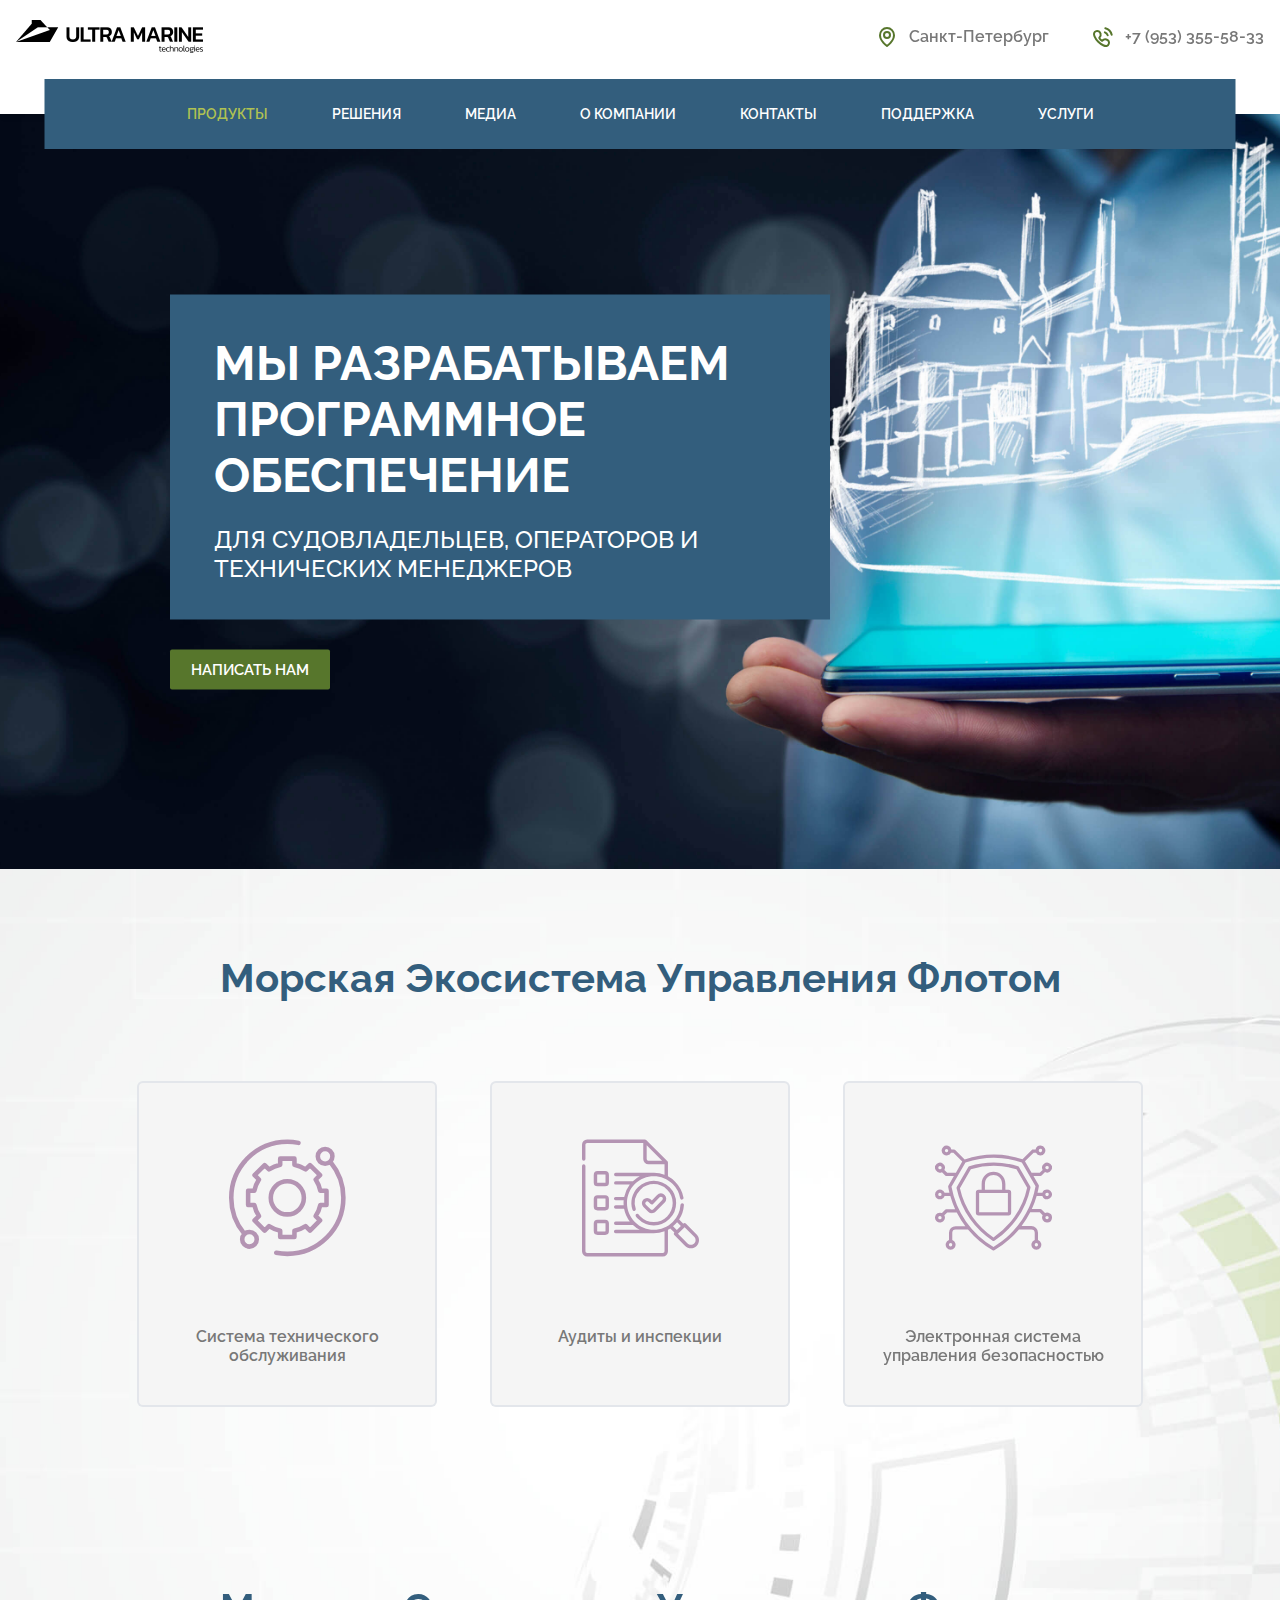
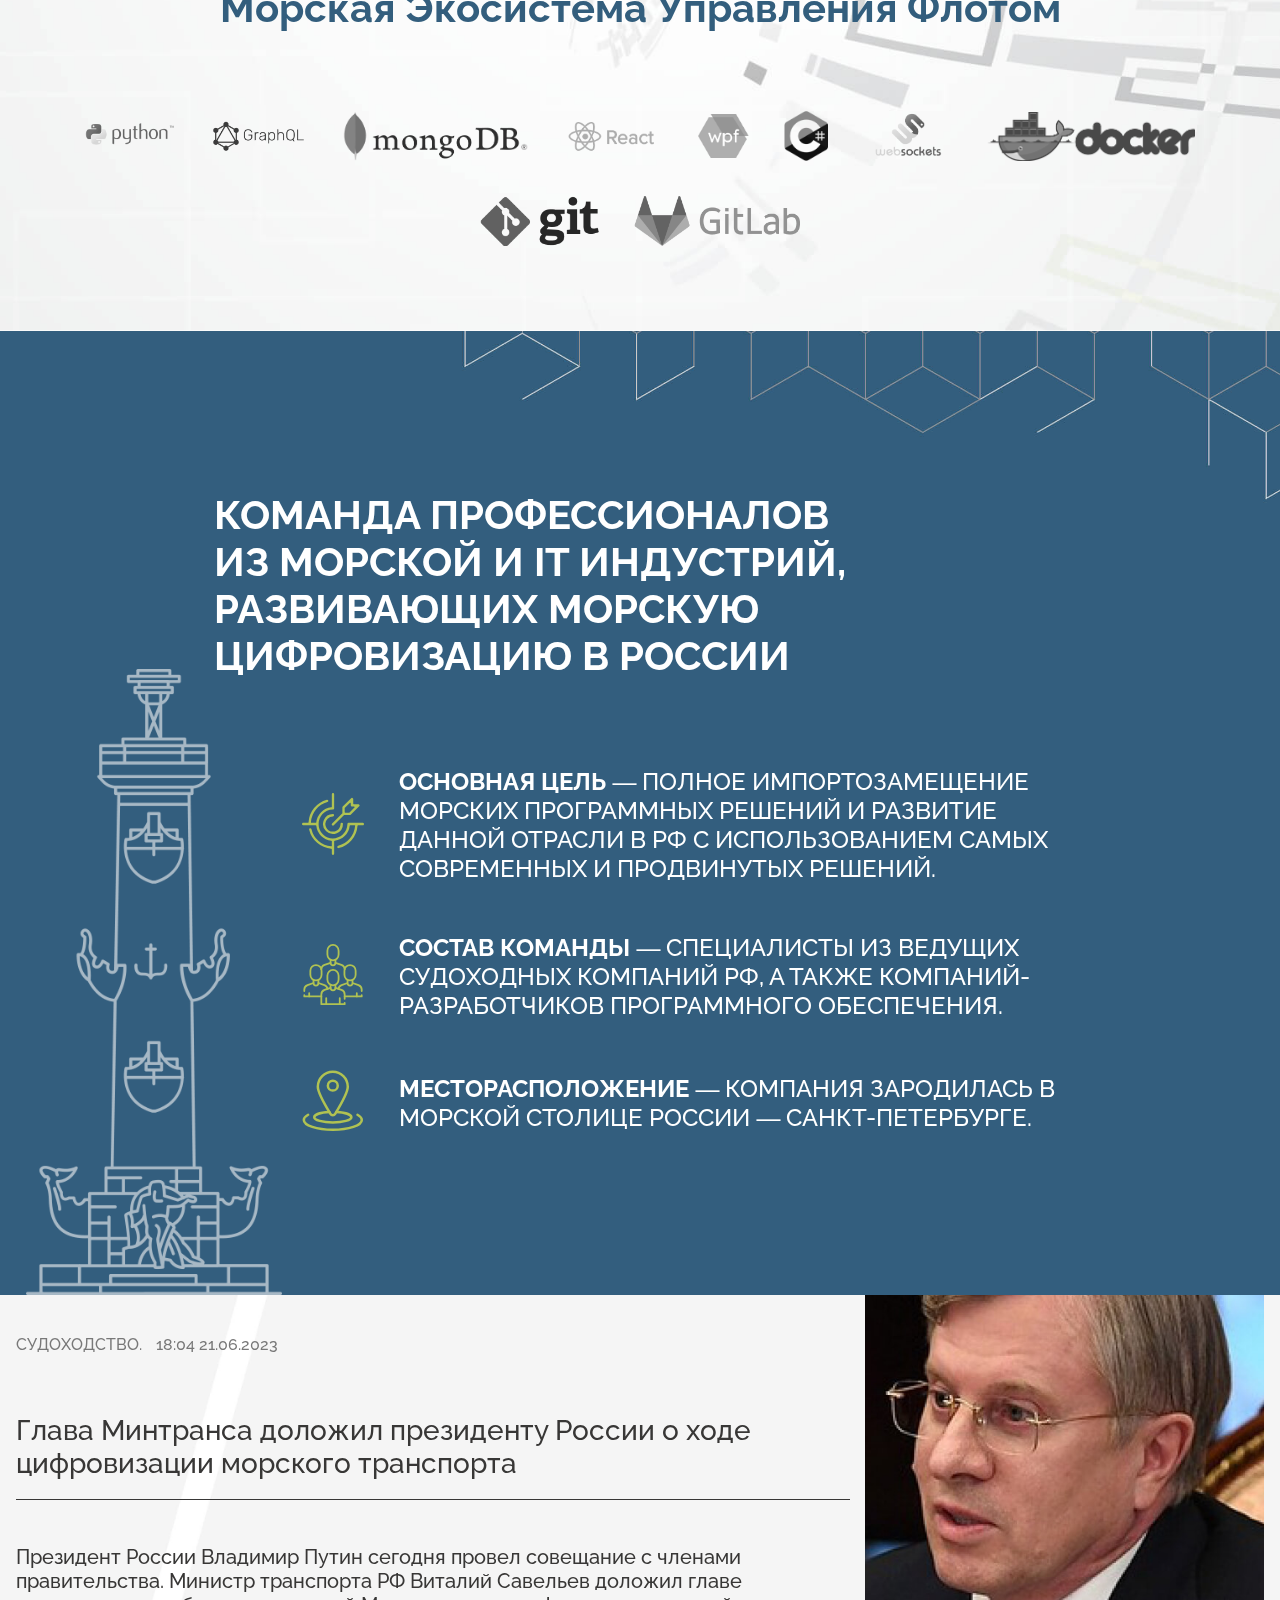
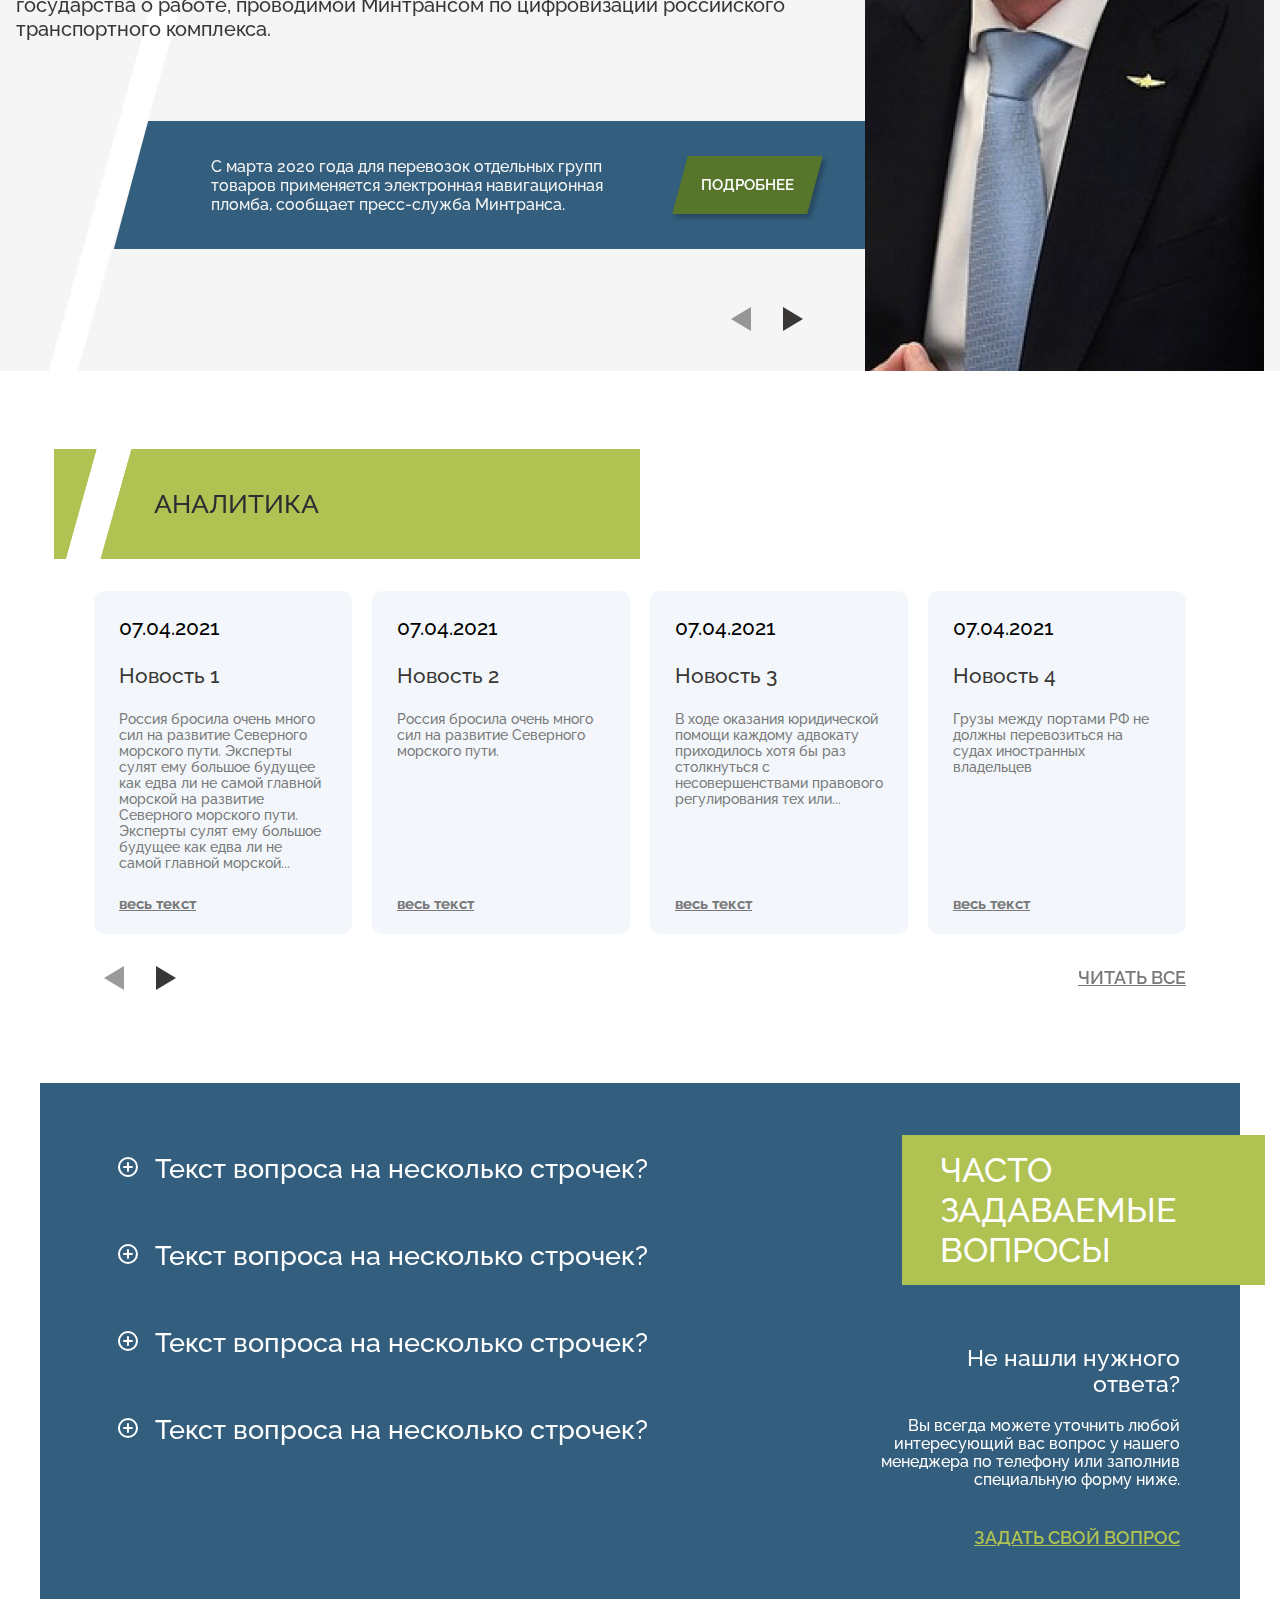
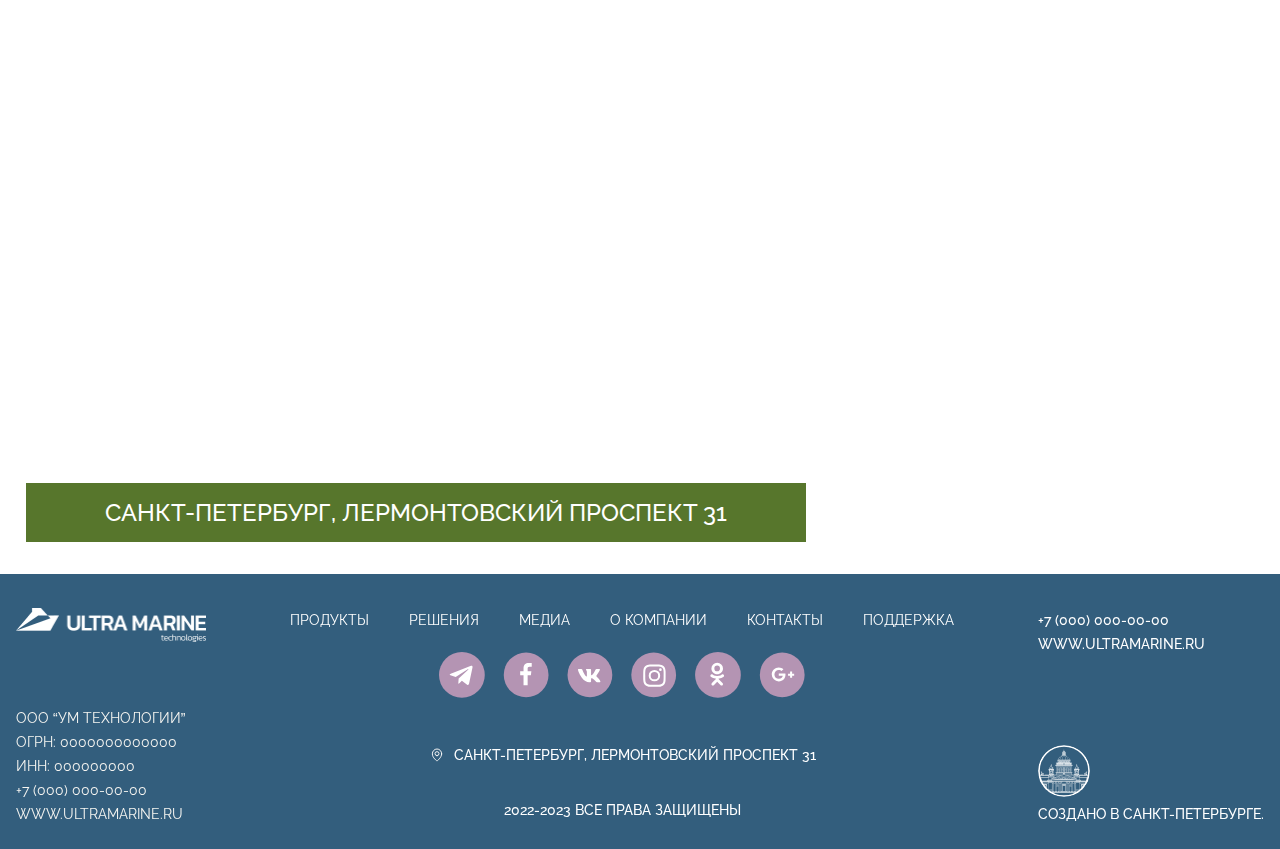
==== index.html @ b2d07524 "first commit" ====
<!doctype html>
<html lang="ru">
  <head>
  <meta charset="UTF-8">
  <meta http-equiv="X-UA-Compatible" content="IE=edge">
  <meta name="viewport" content="width=device-width,initial-scale=1,minimum-scale=1">
  <meta name="description" content="Gulp project">
  <meta name="theme-color" content="#000000">
  <title>Главная</title>
  <link type="image/png" sizes="32x32" rel="icon" href="./images/favicon-32x32.png">
  <link rel="stylesheet" href="css/index.min.css">
  <script src="https://api-maps.yandex.ru/2.1/?apikey=b8ebcb0d-caac-4ecf-9239-038668601e6d&lang=ru_RU" type="text/javascript"></script>
</head>


  <body>
    <header class="header">
  <div class="container">
    <div class="header__top">
      <div class="header__logo">
        <img src="images/logo.png" alt="Ultra Marine">
      </div>
      <div class="header-contacts">
        <ul>
          <li>
            <svg width="100" height="100">
              <use xlink:href="images/icons/icons.svg#location"/>
            </svg>
            Санкт-Петербург
          </li>
          <li>
            <svg>
              <use xlink:href="images/icons/icons.svg#phone_call"/>
            </svg>
            <a href="tel:+79533555833">+7 (953) 355-58-33</a>
          </li>
        </ul>
      </div>
      <div class="burger-block">
        <div class="burger">
          <span class="burger__line burger__line--1"></span><span class="burger__line burger__line--2"></span><span class="burger__line burger__line--3"></span>
        </div>
      </div>
    </div>
    <div class="header__bottom">
      <ul class="menu">
        <li class="menu__item active">
          <a class="menu__link" href="">продукты</a>
        </li>
        <li class="menu__item">
          <a class="menu__link" href="">решения</a>
          <div class="submenu-wrap">
            <div class="submenu-spacer"></div>
            <ul class="submenu">
              <li class="submenu__item">
                <a href="" class="submenu__link">
                  Система Технического Облуживания
                </a>
              </li>
              <li class="submenu__item">
                <a href="" class="submenu__link">Аудиты и Инспекции</a>
              </li>
              <li class="submenu__item">
                <a href="" class="submenu__link">Е-СУБ</a>
              </li>
            </ul>
          </div>
        </li>
        <li class="menu__item">
          <a class="menu__link" href="">медиа</a>
        </li>
        <li class="menu__item">
          <a class="menu__link" href="">о компании</a>
        </li>
        <li class="menu__item">
          <a class="menu__link" href="">контакты</a>
        </li>
        <li class="menu__item">
          <a class="menu__link" href="">поддержка</a>
        </li>
        <li class="menu__item">
          <a class="menu__link" href="">услуги</a>
        </li>
      </ul>
    </div>
  </div>
</header>

<!-- mobile-menu--active -->
<div class="mobile-menu">
  <ul class="menu-mob">
    <!-- menu-mob__item--active  -->
    <li class="menu-mob__item menu-mob__item--submenu">
      <a href="" class="menu-mob__link">Продукты</a>
      <ul class="submenu-mob">
        <li class="submenu-mob__item">
          <a href="" class="submenu-mob__link">Продукт</a>
        </li>
        <li class="submenu-mob__item">
          <a href="" class="submenu-mob__link">Продукт 1</a>
        </li>
        <li class="submenu-mob__item">
          <a href="" class="submenu-mob__link">Продукт 2</a>
        </li>
      </ul>
    </li>
    <li class="menu-mob__item">
      <a href="" class="menu-mob__link">Решения</a>
    </li>
    <li class="menu-mob__item">
      <a href="" class="menu-mob__link">Медиа</a>
    </li>
    <li class="menu-mob__item">
      <a href="" class="menu-mob__link">О компании</a>
    </li>
    <li class="menu-mob__item">
      <a href="" class="menu-mob__link">Контакты</a>
    </li>
    <li class="menu-mob__item">
      <a href="" class="menu-mob__link">Поддержка</a>
    </li>
    <li class="menu-mob__item">
      <a href="" class="menu-mob__link">Услуги</a>
    </li>
  </ul>
</div>

    <section class="main">
      <div class="container">
        <div class="main__content">
          <div class="main__title">
            <h1>
              Мы разрабатываем программное обеспечение
              <span>
                для судовладельцев, операторов и технических менеджеров
              </span>
            </h1>
          </div>
          <!--  Пропсы для кнопки: 
  Добавить в пропс classes необходимые классы 
  Размеры
   - btn--m 
   - btn--l

   Цвета: 
   -btn--green
   -btn--light
   -btn--blue
   -btn--violet
-->

<button type="button" class="btn btn--green">написать нам</button>

        </div>
      </div>
    </section>
    <section class="double-section">
      <div class="ecosystem-section">
        <div class="container">
          <h2 class="section-title section-title--blue">
            Морская Экосистема Управления Флотом
          </h2>
          <div class="ecosystem">
            <div class="ecosystem__item">
              <svg>
                <use xlink:href="images/icons/icons.svg#tech_service"/>
              </svg>
              <p class="ecosystem__title">Система технического обслуживания</p>
            </div>
            <div class="ecosystem__item">
              <svg>
                <use xlink:href="images/icons/icons.svg#audit"/>
              </svg>
              <p class="ecosystem__title">Аудиты и инспекции</p>
            </div>
            <div class="ecosystem__item">
              <svg>
                <use xlink:href="images/icons/icons.svg#safety"/>
              </svg>
              <p class="ecosystem__title">
                Электронная система управления безопасностью
              </p>
            </div>
          </div>
        </div>
      </div>
      <div class="technology-section">
        <div class="container">
          <h2 class="section-title">Морская Экосистема Управления Флотом</h2>
          <ul class="technologies">
            <li class="technologies__item">
              <img src="../images/technology/python.png" alt="python">
            </li>
            <li class="technologies__item">
              <img src="../images/technology/graphql.png" alt="graphql">
            </li>
            <li class="technologies__item">
              <img src="../images/technology/mongoDB.png" alt="mongoDB">
            </li>
            <li class="technologies__item">
              <img src="../images/technology/reactjs.png" alt="reactjs">
            </li>
            <li class="technologies__item">
              <img src="../images/technology/wpf.png" alt="wpf">
            </li>
            <li class="technologies__item">
              <img src="../images/technology/c-sharp.png" alt="c-sharp">
            </li>
            <li class="technologies__item">
              <img src="../images/technology/websockets.png" alt="websockets">
            </li>
            <li class="technologies__item">
              <img src="../images/technology/docker.png" alt="docker">
            </li>
            <li class="technologies__item">
              <img src="../images/technology/git.png" alt="git">
            </li>
            <li class="technologies__item">
              <img src="../images/technology/gitlab.png" alt="gitlab">
            </li>
          </ul>
        </div>
      </div>
    </section>
    <section class="advantage-company">
      <div class="container">
        <h2 class="section-title">
          Команда профессионалов из&nbsp;морской и&nbsp;IT&nbsp;индустрий,
          развивающих морскую цифровизацию в&nbsp;России
        </h2>
        <ul class="advantage-company__list">
          <li class="advantage-company__item">
            <div class="advantage-company__icon">
              <svg width="100" height="100">
                <use xlink:href="images/icons/icons.svg#target"/>
              </svg>
            </div>
            <p>
              <span class="fw--bold"> Основная цель</span> — Полное
              импортозамещение морских программных решений и развитие данной
              отрасли в&nbsp;РФ с&nbsp;использованием самых современных
              и&nbsp;продвинутых решений.
            </p>
          </li>
          <li class="advantage-company__item">
            <div class="advantage-company__icon">
              <svg width="100" height="100">
                <use xlink:href="images/icons/icons.svg#team"/>
              </svg>
            </div>
            <p>
              <span class="fw--bold"> Состав команды</span> — специалисты из
              ведущих судоходных компаний РФ, а&nbsp;также
              компаний-разработчиков программного обеспечения.
            </p>
          </li>
          <li class="advantage-company__item">
            <div class="advantage-company__icon">
              <svg width="100" height="100">
                <use xlink:href="images/icons/icons.svg#point"/>
              </svg>
            </div>
            <p>
              <span class="fw--bold"> Месторасположение</span> — компания
              зародилась в морской столице России — Санкт-Петербурге.
            </p>
          </li>
        </ul>
        <img class="back-img" src="../images/bg/lighthouse.png" alt="lighthous">
      </div>
    </section>
    <section class="headline-section">
      <div class="container">
        <div class="headline-wrap">
          <div class="swiper swiper-headline">
            <div class="swiper-wrapper">
              <div class="swiper-slide headline-item">
                <div class="headline-item__left">
                  <div class="headline-date">
                    Судоходство.
                    <span>18:04 21.06.2023</span>
                  </div>
                  <div class="headline-title">
                    Глава Минтранса доложил президенту России о&nbsp;ходе
                    цифровизации морского транспорта
                  </div>
                  <div class="headline-descript">
                    Президент России Владимир Путин сегодня провел совещание
                    с&nbsp;членами правительства. Министр транспорта РФ Виталий
                    Савельев доложил главе государства о&nbsp;работе, проводимой
                    Минтрансом по&nbsp;цифровизации российского транспортного
                    комплекса.
                  </div>
                  <div class="headline-info">
                    <div class="headline-info__inner">
                      <div class="headline-info_text">
                        С марта 2020 года для перевозок отдельных групп товаров
                        применяется электронная навигационная пломба, сообщает
                        пресс-служба Минтранса.
                      </div>
                      <div class="headline-info_btn">
                        <!--  Пропсы для кнопки: 
  Добавить в пропс classes необходимые классы 
  Размеры
   - link-oblique--m 
   - link-oblique--l
   - link-oblique--xl

-->

<a href="#" class="link-oblique link-oblique--l">
  <span>подробнее</span>
</a>

                      </div>
                    </div>
                  </div>
                </div>
                <div class="headline-item__right">
                  <img class="headline-img" src="../images/headline/headline-img.jpg" alt="">
                </div>
              </div>
              <div class="swiper-slide headline-item">
                <div class="headline-item__left">
                  <div class="headline-date">
                    Судоходство.
                    <span>18:04 21.06.2023</span>
                  </div>
                  <div class="headline-title">
                    Глава Минтранса доложил президенту России о&nbsp;ходе
                    цифровизации морского транспорта
                  </div>
                  <div class="headline-descript">
                    Президент России Владимир Путин сегодня провел совещание
                    с&nbsp;членами правительства. Министр транспорта РФ Виталий
                    Савельев доложил главе государства о&nbsp;работе, проводимой
                    Минтрансом по&nbsp;цифровизации российского транспортного
                    комплекса.
                  </div>
                  <div class="headline-info">
                    <div class="headline-info__inner">
                      <div class="headline-info_text">
                        С марта 2020 года для перевозок отдельных групп товаров
                        применяется электронная навигационная пломба, сообщает
                        пресс-служба Минтранса.
                      </div>
                      <div class="headline-info_btn">
                        <!--  Пропсы для кнопки: 
  Добавить в пропс classes необходимые классы 
  Размеры
   - link-oblique--m 
   - link-oblique--l
   - link-oblique--xl

-->

<a href="#" class="link-oblique link-oblique--l">
  <span>подробнее</span>
</a>

                      </div>
                    </div>
                  </div>
                </div>
                <div class="headline-item__right">
                  <img class="headline-img" src="../images/headline/headline-img.jpg" alt="">
                </div>
              </div>
            </div>
          </div>
        </div>
        <div class="headline-controls">
          <div class="slider-nav">
            <div class="nav-slider-btn nav-slider-btn-prev swiper-headline-button-prev">
              <span></span>
            </div>
            <div class="nav-slider-btn nav-slider-btn-next swiper-headline-button-next">
              <span></span>
            </div>
          </div>
        </div>
      </div>
    </section>
    <section class="news-section">
      <div class="container">
        <div class="news-section__inner">
          <h2 class="title-block">Аналитика</h2>
          <div class="news-wrap">
            <div class="swiper news swiper-news">
              <div class="swiper-wrapper">
                <div class="swiper-slide news-item">
                  <div class="news-item__info">
                    <div class="news-date">07.04.2021</div>
                    <div class="news-title">Новость 1</div>
                    <div class="news-descript">
                      Россия бросила очень много сил на развитие Северного
                      морского пути. Эксперты сулят ему большое будущее как едва
                      ли не самой главной морской на развитие Северного морского
                      пути. Эксперты сулят ему большое будущее как едва ли не
                      самой главной морской...
                    </div>
                  </div>
                  <div class="news-link">
                    <a href="#">весь текст</a>
                  </div>
                </div>
                <div class="swiper-slide news-item">
                  <div class="news-item__info">
                    <div class="news-date">07.04.2021</div>
                    <div class="news-title">Новость 2</div>
                    <div class="news-descript">
                      Россия бросила очень много сил на развитие Северного
                      морского пути.
                    </div>
                  </div>
                  <div class="news-link">
                    <a href="#">весь текст</a>
                  </div>
                </div>
                <div class="swiper-slide news-item">
                  <div class="news-item__info">
                    <div class="news-date">07.04.2021</div>
                    <div class="news-title">Новость 3</div>
                    <div class="news-descript">
                      В ходе оказания юридической помощи каждому адвокату
                      приходилось хотя бы раз столкнуться с несовершенствами
                      правового регулирования тех или...
                    </div>
                  </div>
                  <div class="news-link">
                    <a href="#">весь текст</a>
                  </div>
                </div>
                <div class="swiper-slide news-item">
                  <div class="news-item__info">
                    <div class="news-date">07.04.2021</div>
                    <div class="news-title">Новость 4</div>
                    <div class="news-descript">
                      Грузы между портами РФ не должны перевозиться на судах
                      иностранных владельцев
                    </div>
                  </div>
                  <div class="news-link">
                    <a href="#">весь текст</a>
                  </div>
                </div>
                <div class="swiper-slide news-item">
                  <div class="news-item__info">
                    <div class="news-date">07.04.2021</div>
                    <div class="news-title">Новость 5</div>
                    <div class="news-descript">
                      Грузы между портами РФ не должны перевозиться на судах
                      иностранных владельцев
                    </div>
                  </div>
                  <div class="news-link">
                    <a href="#">весь текст</a>
                  </div>
                </div>
                <div class="swiper-slide news-item">
                  <div class="news-item__info">
                    <div class="news-date">07.04.2021</div>
                    <div class="news-title">Новость 6</div>
                    <div class="news-descript">
                      Грузы между портами РФ не должны перевозиться на судах
                      иностранных владельцев
                    </div>
                  </div>
                  <div class="news-link">
                    <a href="#">весь текст</a>
                  </div>
                </div>
                <div class="swiper-slide news-item">
                  <div class="news-item__info">
                    <div class="news-date">07.04.2021</div>
                    <div class="news-title">Новость 7</div>
                    <div class="news-descript">
                      Грузы между портами РФ не должны перевозиться на судах
                      иностранных владельцев
                    </div>
                  </div>
                  <div class="news-link">
                    <a href="#">весь текст</a>
                  </div>
                </div>
              </div>
            </div>
            <div class="news-controls">
              <div class="slider-nav">
                <div class="nav-slider-btn nav-slider-btn-prev swiper-news-button-prev">
                  <span></span>
                </div>
                <div class="nav-slider-btn nav-slider-btn-next swiper-news-button-next">
                  <span></span>
                </div>
              </div>
              <!--  Пропсы для кнопки: 
  Добавить в пропс classes необходимые классы 
  Размеры
   - link--m

   Цвета: 
   -link--green
-->

<a href="#" class="link link--m">читать все</a>

            </div>
          </div>
        </div>
      </div>
    </section>
    <section class="info-section">
      <div class="container">
        <div class="info-section__wrap">
          <div class="info-section__title-mob-block">
            <h2 class="info-section__title info-section__title--mobile">
              часто задаваемые вопросы
            </h2>
          </div>
          <div class="info-section__content">
            <div class="accordion">
              <div class="accordion-item">
                <div class="accordion-item__trigger">
                  Текст вопроса на несколько строчек?
                </div>
                <div class="accordion-item__content">
                  Не следует, однако забывать, что сложившаяся структура
                  организации позволяет выполнять важные задания по разработке
                  дальнейших направлений развития. Таким образом рамки и место
                  обучения кадров позволяет оценить значение систем массового
                  участия.
                </div>
              </div>
              <div class="accordion-item">
                <div class="accordion-item__trigger">
                  Текст вопроса на несколько строчек?
                </div>
                <div class="accordion-item__content">
                  Не следует, однако забывать, что сложившаяся структура
                  организации позволяет выполнять важные задания по разработке
                  дальнейших направлений развития. Таким образом рамки и место
                  обучения кадров позволяет оценить значение систем массового
                  участия.
                </div>
              </div>
              <div class="accordion-item">
                <div class="accordion-item__trigger">
                  Текст вопроса на несколько строчек?
                </div>
                <div class="accordion-item__content">
                  Не следует, однако забывать, что сложившаяся структура
                  организации позволяет выполнять важные задания по разработке
                  дальнейших направлений развития. Таким образом рамки и место
                  обучения кадров позволяет оценить значение систем массового
                  участия.
                </div>
              </div>
              <div class="accordion-item">
                <div class="accordion-item__trigger">
                  Текст вопроса на несколько строчек?
                </div>
                <div class="accordion-item__content">
                  Не следует, однако забывать, что сложившаяся структура
                  организации позволяет выполнять важные задания по разработке
                  дальнейших направлений развития. Таким образом рамки и место
                  обучения кадров позволяет оценить значение систем массового
                  участия.
                </div>
              </div>
            </div>
          </div>
          <div class="info-section__header">
            <h2 class="info-section__title info-section__title--desctop">
              часто задаваемые вопросы
            </h2>
            <div class="info-section__header-body">
              <p class="info-section__subtitle">Не нашли нужного ответа?</p>
              <p class="info-section__text">
                Вы всегда можете уточнить любой интересующий вас вопрос у нашего
                менеджера по телефону или заполнив специальную форму ниже.
              </p>
              <!--  Пропсы для кнопки: 
  Добавить в пропс classes необходимые классы 
  Размеры
   - link--m

   Цвета: 
   -link--green
-->

<a href="#" class="link link--m link--light-green">Задать свой вопрос</a>

            </div>
          </div>
        </div>
      </div>
    </section>
    <section class="map" id="map">
      <div class="map__address">
        Санкт-Петербург, ​Лермонтовский проспект 31
      </div>
    </section>
    <footer class="footer">
  <div class="container">
    <div class="footer__content">
      <div class="footer__left">
        <div class="footer__logo">
          <img src="images/logo-white.png" alt="Ultra Marine">
        </div>
        <div class="footer__company">
          <ul>
            <li>ООО “УМ Технологии”</li>
            <li>ОГРН: 0000000000000</li>
            <li>ИНН: 000000000</li>
            <li class="footer-block-mob">
              <a href="tel:">+7 (000) 000-00-00</a>
            </li>
            <li class="footer-block-mob"><a href="">www.ultramarine.ru</a></li>
          </ul>
        </div>
      </div>
      <div class="footer__center">
        <ul class="footer__menu">
          <li><a href="">продукты</a></li>
          <li><a href="">решения</a></li>
          <li><a href="">медиа</a></li>
          <li><a href="">о компании</a></li>
          <li><a href="">контакты</a></li>
          <li><a href="">поддержка</a></li>
        </ul>
        <ul class="footer__socials">
          <li>
            <a href="">
              <svg width="100%" height="100%">
                <use xlink:href="images/icons/icons.svg#tg"/>
              </svg>
            </a>
          </li>
          <li>
            <a href="">
              <svg width="100%" height="100%">
                <use xlink:href="images/icons/icons.svg#fb"/>
              </svg>
            </a>
          </li>
          <li>
            <a href="">
              <svg width="100%" height="100%">
                <use xlink:href="images/icons/icons.svg#vk"/>
              </svg>
            </a>
          </li>
          <li>
            <a href="">
              <svg width="100%" height="100%">
                <use xlink:href="images/icons/icons.svg#inst"/>
              </svg>
            </a>
          </li>
          <li>
            <a href="">
              <svg width="100%" height="100%">
                <use xlink:href="images/icons/icons.svg#ok"/>
              </svg>
            </a>
          </li>
          <li>
            <a href="">
              <svg width="100%" height="100%">
                <use xlink:href="images/icons/icons.svg#google"/>
              </svg>
            </a>
          </li>
        </ul>
        <div class="footer-block-mob footer__made">
          <svg width="100%" height="100%">
            <use xlink:href="images/icons/icons.svg#spb"/>
          </svg>
          <span>создано в санкт-петербурге.</span>
        </div>
        <div class="footer__address">
          <svg width="100%" height="100%">
            <use xlink:href="images/icons/icons.svg#location-white"/>
          </svg>
          <span>Санкт-Петербург, Лермонтовский проспект 31</span>
        </div>
        <div class="footer__copyright">2022-2023 все права защищены</div>
      </div>
      <div class="footer-block-desktop footer__right">
        <ul class="footer__contacts">
          <li><a href="tel:">+7 (000) 000-00-00</a></li>
          <li><a href="">www.ultramarine.ru</a></li>
        </ul>
        <div class="footer__made">
          <svg width="100%" height="100%">
            <use xlink:href="images/icons/icons.svg#spb"/>
          </svg>
          <span>создано в санкт-петербурге.</span>
        </div>
      </div>
    </div>
  </div>
</footer>

  </body>

  <script src="js/index.min.js"></script>
  <script type="text/javascript">
    ymaps.ready(init);
    function init() {
      var myMap = new ymaps.Map('map', {
        center: [59.918264, 30.296015],
        zoom: 12,
      });
      var myPlacemark = new ymaps.Placemark([59.918264, 30.296015], null, {
        preset: 'islands#darkGreenDotIcon',
      });
      myMap.geoObjects.add(myPlacemark);
    }
  </script>
</html>
---- css/index.min.css ----
@charset "UTF-8";a,abbr,acronym,address,applet,article,aside,audio,b,big,blockquote,body,canvas,caption,center,cite,code,dd,del,details,dfn,div,dl,dt,em,embed,fieldset,figcaption,figure,footer,form,h1,h2,h3,h4,h5,h6,header,hgroup,html,i,iframe,img,ins,kbd,label,legend,li,mark,menu,nav,object,ol,output,p,pre,q,ruby,s,samp,section,small,span,strike,strong,sub,summary,sup,table,tbody,td,tfoot,th,thead,time,tr,tt,u,ul,var,video{margin:0;padding:0;border:0;font-size:100%;font:inherit;vertical-align:baseline}article,aside,details,figcaption,figure,footer,header,hgroup,menu,nav,section{display:block}body{line-height:1}ol,ul{list-style:none}blockquote,q{quotes:none}blockquote:after,blockquote:before,q:after,q:before{content:"";content:none}table{border-collapse:collapse;border-spacing:0}[class=container]{width:100%;max-width:1506px;margin:0 auto;padding:0 16px}@font-face{font-family:iconfont;src:url(../fonts/iconfont.eot);src:url(../fonts/iconfont.eot) format("embedded-opentype"),url(../fonts/iconfont.woff) format("woff"),url(../fonts/iconfont.svg) format("svg");font-weight:400;font-style:normal;font-display:block}[class*=" icon-"]:before,[class^=icon-]:before{font-family:iconfont!important;speak:never;font-style:normal;font-weight:400;font-variant:normal;text-transform:none;line-height:1;-webkit-font-smoothing:antialiased;-moz-osx-font-smoothing:grayscale}.icon-arrow-right:before{content:"\e91b"}.icon-arrow-left:before{content:"\e91c"}.icon-x:before{content:"\e920"}.icon-square:before{content:"\e91d"}.icon-circle:before{content:"\e91e"}.icon-triangle:before{content:"\e91f"}.icon-menu:before{content:"\e91a"}.icon-close:before{content:"\e919"}.icon-question:before{content:"\e900"}.icon-mail:before{content:"\e901"}.icon-phone:before{content:"\e902"}.icon-github:before{content:"\e903"}.icon-telegram:before{content:"\e904"}@font-face{font-family:Raleway;src:url(../fonts/Raleway-Thin.woff) format("woff"),url(../fonts/Raleway-Thin.woff2) format("woff2");font-weight:100;font-display:swap;font-style:normal}@font-face{font-family:Raleway;src:url(../fonts/Raleway-ExtraLight.woff) format("woff"),url(../fonts/Raleway-ExtraLight.woff2) format("woff2");font-weight:200;font-display:swap;font-style:normal}@font-face{font-family:Raleway;src:url(../fonts/Raleway-Light.woff) format("woff"),url(../fonts/Raleway-Light.woff2) format("woff2");font-weight:300;font-display:swap;font-style:normal}@font-face{font-family:Raleway;src:url(../fonts/Raleway-Regular.woff) format("woff"),url(../fonts/Raleway-Regular.woff2) format("woff2");font-weight:400;font-display:swap;font-style:normal}@font-face{font-family:Raleway;src:url(../fonts/Raleway-Medium.woff) format("woff"),url(../fonts/Raleway-Medium.woff2) format("woff2");font-weight:500;font-display:swap;font-style:normal}@font-face{font-family:Raleway;src:url(../fonts/Raleway-SemiBold.woff) format("woff"),url(../fonts/Raleway-SemiBold.woff2) format("woff2");font-weight:600;font-display:swap;font-style:normal}@font-face{font-family:Raleway;src:url(../fonts/Raleway-Bold.woff) format("woff"),url(../fonts/Raleway-Bold.woff2) format("woff2");font-weight:700;font-display:swap;font-style:normal}@font-face{font-family:Raleway;src:url(../fonts/Raleway-ExtraBold.woff) format("woff"),url(../fonts/Raleway-ExtraBold.woff2) format("woff2");font-weight:800;font-display:swap;font-style:normal}@font-face{font-family:Raleway;src:url(../fonts/Raleway-Black.woff) format("woff"),url(../fonts/Raleway-Black.woff2) format("woff2");font-weight:900;font-display:swap;font-style:normal}.btn{display:inline-block;line-height:1;font-family:Raleway,sans-serif;font-size:.9375rem;color:#fff;font-style:normal;font-weight:600;line-height:normal;text-transform:uppercase;padding:11px 21px;border-radius:2px;-webkit-transition:all .3s linear;transition:all .3s linear}.btn:hover{-webkit-box-shadow:4px 4px 5px 0 rgba(0,0,0,.25);box-shadow:4px 4px 5px 0 rgba(0,0,0,.25);-webkit-transition:all .3s linear;transition:all .3s linear}.btn.btn--m{padding:16px 21px}.btn.btn--l{padding:20px 21px}.btn.btn--green{background-color:#57762c}.btn.btn--green:hover{background-color:rgba(87,118,44,.8)}.btn.btn--light{background-color:#b0c252}.btn.btn--light:hover{background-color:rgba(176,194,82,.8)}.btn.btn--blue{background-color:#335e7d}.btn.btn--blue:hover{background-color:rgba(51,94,125,.8)}.btn.btn--violet{background-color:#b494b3}.btn.btn--violet:hover{background-color:rgba(180,148,179,.8)}.link{display:inline-block;color:#787878;line-height:1;font-size:.9375rem;font-weight:700;text-decoration:underline;-webkit-transition:all .3s linear;transition:all .3s linear}.link:hover{opacity:.8;-webkit-transition:all .3s linear;transition:all .3s linear}.link.link--m{font-size:1.125rem;font-weight:600;text-transform:uppercase}.link.link--green{color:#57762c}.link.link--green:hover{opacity:.8}.link.link--light-green{color:#b0c252}.link.link--light-green:hover{opacity:.8}.link-oblique{display:inline-block;line-height:1;font-family:Raleway,sans-serif;font-size:.9375rem;color:#fff;font-style:normal;font-weight:600;line-height:normal;text-transform:uppercase;padding:11px 21px;-webkit-transform:skew(-15deg);-ms-transform:skew(-15deg);transform:skew(-15deg);background-color:#57762c;-webkit-box-shadow:4px 4px 5px 0 rgba(0,0,0,.25);box-shadow:4px 4px 5px 0 rgba(0,0,0,.25);-webkit-transition:all .3s linear;transition:all .3s linear}.link-oblique:hover{background-color:rgba(87,118,44,.8);-webkit-transition:all .3s linear;transition:all .3s linear}.link-oblique.link-oblique--m{padding:16px 21px}.link-oblique.link-oblique--l{padding:20px 21px}.link-oblique.link-oblique--xl{padding:25px 30px}.link-oblique span{-webkit-transform:skew(15deg);-ms-transform:skew(15deg);transform:skew(15deg)}.header{display:-webkit-box;display:-ms-flexbox;display:flex;-webkit-box-orient:vertical;-webkit-box-direction:normal;-ms-flex-direction:column;flex-direction:column;position:relative;padding:20px 0 61px;background-color:#fff;-webkit-box-shadow:0 5px 7px -3px rgba(0,0,0,.1);box-shadow:0 5px 7px -3px rgba(0,0,0,.1);z-index:20}.header__top{display:-webkit-box;display:-ms-flexbox;display:flex;-webkit-box-align:center;-ms-flex-align:center;align-items:center;-webkit-box-pack:justify;-ms-flex-pack:justify;justify-content:space-between;max-width:1360px;margin:0 auto}.header__logo{max-width:187px}.header__logo img{width:100%}.header-contacts ul{display:-webkit-box;display:-ms-flexbox;display:flex;-webkit-box-align:center;-ms-flex-align:center;align-items:center;gap:42px}.header-contacts ul li{display:-webkit-box;display:-ms-flexbox;display:flex;-webkit-box-align:center;-ms-flex-align:center;align-items:center;color:#787878;font-size:1rem;font-weight:600}.header-contacts ul li svg{height:24px;width:24px;margin-right:10px}.header-contacts ul a{color:#787878}.header__bottom{position:absolute;left:50%;top:100%;-webkit-transform:translateX(-50%) translateY(-50%);-ms-transform:translateX(-50%) translateY(-50%);transform:translateX(-50%) translateY(-50%)}.menu{display:-webkit-box;display:-ms-flexbox;display:flex;-webkit-box-align:center;-ms-flex-align:center;align-items:center;-webkit-box-pack:center;-ms-flex-pack:center;justify-content:center;max-width:1284px;margin:0 auto;padding:0 110px;background-color:#335e7d}.menu__item{position:relative}.menu__item.active a{color:#b0c252;-webkit-transition:all .3s linear;transition:all .3s linear}.menu__item:hover>.submenu-wrap{opacity:1;visibility:visible;-webkit-transition:all .3s linear;transition:all .3s linear}.menu__link{display:inline-block;padding:27px 32px;font-family:Raleway,sans-serif;font-size:.875rem;color:#fff;font-style:normal;font-weight:600;line-height:normal;text-transform:uppercase;white-space:nowrap;-webkit-transition:all .3s linear;transition:all .3s linear}.menu__link:hover{color:#b0c252;-webkit-transition:all .3s linear;transition:all .3s linear}.submenu-wrap{position:absolute;top:100%;left:0;opacity:0;visibility:hidden}.submenu-wrap .submenu-spacer{height:7px;background-color:transparent}.submenu{padding:10px;background-color:#335e7d;z-index:10;-webkit-transition:all .3s linear;transition:all .3s linear}.submenu__item{margin:0 10px}.submenu__item:not(:last-child){border-bottom:1px solid #fff}.submenu__link{display:block;padding:10px 0;font-family:Raleway,sans-serif;font-size:.875rem;color:#fff;font-style:normal;font-weight:600;line-height:normal;text-transform:uppercase;white-space:nowrap;-webkit-transition:all .3s linear;transition:all .3s linear}.submenu__link:hover{color:#b0c252;-webkit-transition:all .3s linear;transition:all .3s linear}.burger-block{display:none;width:35px;height:41px;position:relative;overflow:hidden;z-index:300;padding:0 15px;width:60px}.burger-block--active{background-color:transparent}.burger-block--active .burger__line--1{-webkit-animation:burgerline1 .4s forwards;animation:burgerline1 .4s forwards}.burger-block--active .burger__line--2{-webkit-animation:burgerline2 .4s forwards;animation:burgerline2 .4s forwards}.burger-block--active .burger__line--3{-webkit-animation:burgerline3 .4s forwards;animation:burgerline3 .4s forwards}.burger{display:block;width:100%;height:100%;-webkit-transition:all .4s;transition:all .4s;cursor:pointer;position:relative}.burger__line{width:100%;height:3px;position:absolute;left:0;background:#335e7d;-webkit-transition:all .4s;transition:all .4s;pointer-events:none;border-radius:3px}.burger__line--1{top:8px}.burger__line--2{top:19px;-webkit-transition:burgerline2base .4s forwards;transition:burgerline2base .4s forwards}.burger__line--3{top:30px}@-webkit-keyframes burgerline1{0%{top:8px}50%{top:19px;-webkit-transform:rotate(0);transform:rotate(0)}100%{top:19px;-webkit-transform:rotate(45deg);transform:rotate(45deg)}}@keyframes burgerline1{0%{top:8px}50%{top:19px;-webkit-transform:rotate(0);transform:rotate(0)}100%{top:19px;-webkit-transform:rotate(45deg);transform:rotate(45deg)}}@-webkit-keyframes burgerline2{100%{opacity:0}}@keyframes burgerline2{100%{opacity:0}}@-webkit-keyframes burgerline2base{0%{opacity:0}100%{opacity:1}}@keyframes burgerline2base{0%{opacity:0}100%{opacity:1}}@-webkit-keyframes burgerline3{0%{top:30px}50%{top:19px;-webkit-transform:rotate(0);transform:rotate(0)}100%{top:19px;-webkit-transform:rotate(-45deg);transform:rotate(-45deg)}}@keyframes burgerline3{0%{top:30px}50%{top:19px;-webkit-transform:rotate(0);transform:rotate(0)}100%{top:19px;-webkit-transform:rotate(-45deg);transform:rotate(-45deg)}}.mobile-menu{display:-webkit-box;display:-ms-flexbox;display:flex;position:fixed;background-color:#fff;top:60px;right:-1000px;bottom:0;width:320px;padding:30px 0;z-index:200;-webkit-transition:.5s ease-out all;transition:.5s ease-out all;background-image:url(../images/bg/mobile-menu-bg.png);background-size:cover;background-repeat:no-repeat;overflow:auto;-webkit-box-shadow:-5px 0 7px -3px rgba(0,0,0,.1);box-shadow:-5px 0 7px -3px rgba(0,0,0,.1)}.mobile-menu.mobile-menu--active{display:block;position:fixed;right:0;-webkit-transition:.5s ease-out all;transition:.5s ease-out all}.menu-mob__item{position:relative}.menu-mob__item--active .submenu-mob{display:block}.menu-mob__item--active.menu-mob__item--submenu:before{background-image:url(../images/icons/icons.svg#minus);-webkit-transition:all .3s linear;transition:all .3s linear}.menu-mob__item--submenu:before{content:"";position:absolute;top:10px;left:10px;height:18px;width:18px;background-image:url(../images/icons/icons.svg#plus);background-position:center;background-size:cover;background-repeat:no-repeat;-webkit-transition:all .3s linear;transition:all .3s linear}.menu-mob__link{display:inline-block;width:100%;padding:10px 0 10px 30px;font-family:Raleway,sans-serif;font-size:1rem;color:#335e7d;font-style:normal;font-weight:500;line-height:normal}.submenu-mob{display:none;background-color:#f5f5f5;padding:5px 0}.submenu-mob__link{display:inline-block;width:100%;padding:5px 0 5px 45px;font-family:Raleway,sans-serif;font-size:1rem;color:#335e7d;font-style:normal;font-weight:500;line-height:normal}.footer{padding:34px 0 23px;background-color:#335e7d}.footer__content{display:-webkit-box;display:-ms-flexbox;display:flex;-webkit-box-pack:justify;-ms-flex-pack:justify;justify-content:space-between}.footer__logo{width:190px;margin-bottom:64px}.footer__company li{font-family:Raleway,sans-serif;font-size:.875rem;color:#f7f6f2;font-style:normal;font-weight:400;line-height:normal;line-height:24px;text-transform:uppercase}.footer__center .footer__made.footer-block-mob{display:none}.footer__menu{display:-webkit-box;display:-ms-flexbox;display:flex;-webkit-box-align:center;-ms-flex-align:center;align-items:center;-webkit-box-pack:center;-ms-flex-pack:center;justify-content:center;gap:20px;margin-bottom:20px}.footer__menu a{font-family:Raleway,sans-serif;font-size:.875rem;color:#fff;font-style:normal;font-weight:400;line-height:normal;line-height:24px;text-transform:uppercase;padding:10px;white-space:nowrap;-webkit-transition:all .3s linear;transition:all .3s linear}.footer__menu a:hover{color:#b0c252;-webkit-transition:all .3s linear;transition:all .3s linear}.footer__socials{display:-webkit-box;display:-ms-flexbox;display:flex;-webkit-box-align:center;-ms-flex-align:center;align-items:center;-webkit-box-pack:center;-ms-flex-pack:center;justify-content:center;gap:18px;margin-bottom:40px}.footer__socials a{display:inline-block;width:46px;height:46px}.footer__address{display:-webkit-box;display:-ms-flexbox;display:flex;-webkit-box-align:center;-ms-flex-align:center;align-items:center;-webkit-box-pack:center;-ms-flex-pack:center;justify-content:center;gap:9px;font-family:Raleway,sans-serif;font-size:.875rem;color:#fff;font-style:normal;font-weight:500;line-height:normal;line-height:28px;text-transform:uppercase;margin-bottom:29px}.footer__address svg{height:16px;width:16px}.footer__copyright{font-family:Raleway,sans-serif;font-size:.875rem;color:#fff;font-style:normal;font-weight:500;line-height:normal;line-height:24px;text-transform:uppercase;text-align:center}.footer__right{display:-webkit-box;display:-ms-flexbox;display:flex;-webkit-box-orient:vertical;-webkit-box-direction:normal;-ms-flex-direction:column;flex-direction:column;-webkit-box-pack:justify;-ms-flex-pack:justify;justify-content:space-between}.footer__contacts{font-family:Raleway,sans-serif;font-size:.875rem;color:#fff;font-style:normal;font-weight:500;line-height:normal;line-height:24px;text-transform:uppercase}.footer__made{display:-webkit-box;display:-ms-flexbox;display:flex;-webkit-box-orient:vertical;-webkit-box-direction:normal;-ms-flex-direction:column;flex-direction:column}.footer__made svg{height:52px;width:52px;border-radius:50%;overflow:hidden;margin-bottom:5px}.footer__made span{font-family:Raleway,sans-serif;font-size:.875rem;color:#fff;font-style:normal;font-weight:500;line-height:normal;line-height:24px;text-transform:uppercase}.accordion-item{margin-bottom:20px;cursor:pointer}.accordion-item.active .accordion-item__trigger:before{background-image:url(../images/icons/icons.svg#minus_circle)}.accordion-item__trigger{position:relative;padding:20px 20px 0 40px;font-family:Raleway,sans-serif;font-size:1.6875rem;color:#fff;font-style:normal;font-weight:500;line-height:normal;line-height:1}.accordion-item__trigger:before{content:"";position:absolute;top:20px;left:0;height:24px;width:24px;background-image:url(../images/icons/icons.svg#plus_circle);background-position:center;background-size:cover;background-repeat:no-repeat}.accordion-item__content{padding:20px 20px 0 0;position:relative;overflow:hidden;max-height:0;font-family:Raleway,sans-serif;font-size:1.125rem;color:#fff;font-style:normal;font-weight:500;line-height:normal;-webkit-transition:.3s;transition:.3s}.active .accordion-item__content{max-height:500px;-webkit-transition:all .3s;transition:all .3s}*{-webkit-box-sizing:border-box;box-sizing:border-box;margin:0;padding:0;-webkit-tap-highlight-color:transparent;line-height:100%;scrollbar-width:8px;scrollbar-color:#fff #d6d6d6}::-webkit-scrollbar{width:8px;background-color:#fff}::-webkit-scrollbar-track{-webkit-box-shadow:inset 0 0 6px rgba(0,0,0,.2);box-shadow:inset 0 0 6px rgba(0,0,0,.2);border-radius:4px;background:#eee}::-webkit-scrollbar-thumb{border-radius:4px;border:0 none #fff;background-color:#fff;-webkit-transition:all 280ms ease-in-out;transition:all 280ms ease-in-out}::-webkit-scrollbar-thumb:hover{background-color:#fff}html{scroll-behavior:smooth}body{display:-webkit-box;display:-ms-flexbox;display:flex;-webkit-box-orient:vertical;-webkit-box-direction:normal;-ms-flex-direction:column;flex-direction:column;position:relative;font-size:16px;font-family:Raleway,sans-serif;font-style:normal;color:#000;background:#fff;overflow-x:hidden;backface-visibility:hidden;line-height:1;-webkit-backface-visibility:hidden;height:100%;min-width:320px}body.lock{overflow:hidden;-ms-touch-action:none;touch-action:none}.full-wrapper{position:relative;display:-webkit-box;display:-ms-flexbox;display:flex;-webkit-box-orient:vertical;-webkit-box-direction:normal;-ms-flex-direction:column;flex-direction:column;-webkit-box-flex:1;-ms-flex-positive:1;flex-grow:1;height:100%;min-height:100vh}.full-wrapper>main{-webkit-box-flex:1;-ms-flex:1 1 auto;flex:1 1 auto}.full-wrapper>*{min-width:0}.page{margin-top:70px}h1,h2,h3,h4,h5,h6,p{cursor:default}img{display:block;width:100%;max-width:100%}a{cursor:pointer;font-family:inherit;color:inherit;text-decoration:none;-webkit-transition:all .3s linear;transition:all .3s linear}a:hover{color:#f5f5f5;-webkit-transition:all .3s linear;transition:all .3s linear}span{display:inline-block}ol,ul{list-style-type:none}input :active,input:focus,textarea :active,textarea:focus{outline:0}button{outline:0;border:transparent;background:0 0;cursor:pointer}.section-title{font-family:Raleway,sans-serif;font-size:3rem;color:#335e7d;font-style:normal;font-weight:700;line-height:normal;text-align:center;margin-bottom:80px}.title-block{display:inline-block;padding:40px 100px;font-family:Raleway,sans-serif;font-size:1.625rem;color:#2c2c32;font-style:normal;font-weight:500;line-height:normal;text-transform:uppercase;background-image:url(../images/bg/title-block-bg.jpg);background-size:cover;background-position:left;background-repeat:no-repeat}.fw--bold{font-weight:700}.swiper-button-disabled{opacity:.5}@-webkit-keyframes fadeIn{0%{opacity:0;visibility:hidden}100%{opacity:1;visibility:visible}}@keyframes fadeIn{0%{opacity:0;visibility:hidden}100%{opacity:1;visibility:visible}}.main{height:calc(100vh - 145px);position:relative;background-image:url(../images/bg/main.jpg);background-size:cover;background-repeat:no-repeat;background-position:center}.main .container{position:relative;height:100%}.main__content{max-width:660px;position:absolute;top:50%;left:13.3%;-webkit-transform:translateY(-50%);-ms-transform:translateY(-50%);transform:translateY(-50%)}.main__content h1{color:#fff;text-transform:uppercase;font-family:Raleway,sans-serif;font-size:3rem;color:#fff;font-style:normal;font-weight:700;line-height:normal;line-height:normal}.main__content h1 span{font-size:1.5rem;font-weight:500}.main__title{padding:40px 44px 32px;background-color:#335e7d;margin-bottom:30px}.main__title span{padding-top:22px}.double-section{padding:85px 0;background-image:url(../images/bg/ecosystem.jpg);background-size:cover;background-repeat:no-repeat;background-position:center}.ecosystem-section{margin-bottom:177px}.ecosystem{display:-webkit-box;display:-ms-flexbox;display:flex;-webkit-box-pack:center;-ms-flex-pack:center;justify-content:center;gap:53px}.ecosystem__item{display:-webkit-box;display:-ms-flexbox;display:flex;-webkit-box-pack:start;-ms-flex-pack:start;justify-content:flex-start;-webkit-box-align:center;-ms-flex-align:center;align-items:center;-webkit-box-orient:vertical;-webkit-box-direction:normal;-ms-flex-direction:column;flex-direction:column;-webkit-box-flex:1;-ms-flex:1;flex:1;gap:54px;max-width:300px;padding:40px 24px;background-color:#f5f5f5;border-radius:6px;border:2px solid rgba(72,101,145,.1)}.ecosystem__item svg{max-width:117px}.ecosystem__title{font-family:Raleway,sans-serif;font-size:1rem;color:#787878;font-style:normal;font-weight:600;line-height:normal;text-align:center}.technologies{display:-webkit-box;display:-ms-flexbox;display:flex;-webkit-box-align:center;-ms-flex-align:center;align-items:center;-webkit-box-pack:center;-ms-flex-pack:center;justify-content:center;gap:35px;-ms-flex-wrap:wrap;flex-wrap:wrap;max-width:1142px;margin:0 auto}.technologies__item{height:50px}.technologies__item img{height:100%;-webkit-filter:grayscale(100%);filter:grayscale(100%);-webkit-transition:all .3s linear;transition:all .3s linear}.technologies__item:hover img{-webkit-filter:grayscale(0);filter:grayscale(0);-webkit-transition:all .3s linear;transition:all .3s linear}.advantage-company{background-image:url(../images/bg/advantage-company.jpg);background-size:cover;background-repeat:no-repeat;background-position:center;padding:160px 0;position:relative}.advantage-company .container{max-width:69%}.advantage-company .section-title{text-align:left;color:#fff;text-transform:uppercase;margin-bottom:88px}.advantage-company__list{padding-left:88px}.advantage-company__item{display:-webkit-box;display:-ms-flexbox;display:flex;-webkit-box-align:center;-ms-flex-align:center;align-items:center;gap:35px}.advantage-company__item:not(:last-of-type){margin-bottom:50px}.advantage-company__item svg{width:62px;height:62px;fill:#b0c252}.advantage-company__item p{font-family:Raleway,sans-serif;font-size:1.5rem;color:#fff;font-style:normal;font-weight:500;line-height:normal;text-transform:uppercase}.advantage-company .back-img{position:absolute;left:2%;bottom:0;max-width:300px;width:20%;opacity:.6}.news-section{padding:78px 38px 38px}.news-section .title-block{margin-bottom:32px;width:50%}.news-wrap{padding:0 40px}.news{display:-webkit-box;display:-ms-flexbox;display:flex;gap:19px;margin-bottom:22px}.news-item{display:-webkit-box;display:-ms-flexbox;display:flex;-webkit-box-orient:vertical;-webkit-box-direction:normal;-ms-flex-direction:column;flex-direction:column;-webkit-box-pack:justify;-ms-flex-pack:justify;justify-content:space-between;padding:24px 25px 19px;background-color:#f3f7fb;border-radius:10px}.news-item.swiper-slide{display:-webkit-box;display:-ms-flexbox;display:flex;height:auto}.news-item__info{margin-bottom:23px}.news-item__info div:not(:last-of-type){margin-bottom:23px}.news-date{font-family:Raleway,sans-serif;font-size:1.3125rem;color:#000;font-style:normal;font-weight:500;line-height:normal}.news-title{font-family:Raleway,sans-serif;font-size:1.3125rem;color:#383736;font-style:normal;font-weight:500;line-height:normal}.news-descript{font-family:Raleway,sans-serif;font-size:.875rem;color:#787878;font-style:normal;font-weight:500;line-height:normal}.news-link{font-family:Raleway,sans-serif;font-size:.9375rem;color:#787878;font-style:normal;font-weight:700;line-height:normal;line-height:1.3125rem;text-decoration:underline}.news-controls{display:-webkit-box;display:-ms-flexbox;display:flex;-webkit-box-align:center;-ms-flex-align:center;align-items:center;-webkit-box-pack:justify;-ms-flex-pack:justify;justify-content:space-between}.slider-nav{display:-webkit-box;display:-ms-flexbox;display:flex;-webkit-box-align:center;-ms-flex-align:center;align-items:center;gap:8px}.nav-slider-btn{width:44px;height:44px;padding:10px}.nav-slider-btn span{display:inline-block;width:0;height:0;border-style:solid;cursor:pointer;-webkit-transition:all .3s linear;transition:all .3s linear}.nav-slider-btn-prev span{border-width:12px 20.8px 12px 0;border-color:transparent #383736 transparent transparent}.nav-slider-btn-prev span:hover{border-color:transparent #787878 transparent transparent;-webkit-transition:all .3s linear;transition:all .3s linear}.nav-slider-btn-next span{border-width:12px 0 12px 20.8px;border-color:transparent transparent transparent #383736}.nav-slider-btn-next span:hover{border-color:transparent transparent transparent #787878;-webkit-transition:all .3s linear;transition:all .3s linear}.headline-section{position:relative;background-image:url(../images/bg/headline-section-bg.jpg);background-repeat:no-repeat;background-size:cover}.headline-section .container{position:relative}.headline-item.swiper-slide{display:-webkit-box;display:-ms-flexbox;display:flex}.headline-item__left{width:68%;margin-bottom:100px}.headline-item__right{display:-webkit-box;display:-ms-flexbox;display:flex;-webkit-box-align:center;-ms-flex-align:center;align-items:center;position:relative;width:32%}.headline-date{padding-top:40px;margin-bottom:92px;font-family:Raleway,sans-serif;font-size:1rem;color:#787878;font-style:normal;font-weight:500;line-height:normal;text-transform:uppercase}.headline-date span{padding-left:10px;text-transform:inherit}.headline-title{display:inline-block;max-width:834px;font-family:Raleway,sans-serif;font-size:2.125rem;color:#383736;font-style:normal;font-weight:500;line-height:normal;margin-bottom:45px;padding-bottom:19px;padding-right:15px;border-bottom:1px solid #383736}.headline-descript{padding-right:15px;margin-bottom:125px;font-family:Raleway,sans-serif;font-size:1.6875rem;color:#383736;font-style:normal;font-weight:500;line-height:normal}.headline-info{position:relative;right:-30px;padding:35px 80px;margin-left:auto;width:90%;background-color:#335e7d;-webkit-transform:skew(-15deg);-ms-transform:skew(-15deg);transform:skew(-15deg)}.headline-info_text{font-family:Raleway,sans-serif;font-size:1.25rem;color:#f5f5f5;font-style:normal;font-weight:500;line-height:normal}.headline-info__inner{display:-webkit-box;display:-ms-flexbox;display:flex;-webkit-box-align:center;-ms-flex-align:center;align-items:center;gap:70px;-webkit-transform:skew(15deg);-ms-transform:skew(15deg);transform:skew(15deg)}.headline-img{max-width:545px}.headline-controls{display:-webkit-box;display:-ms-flexbox;display:flex;-webkit-box-pack:end;-ms-flex-pack:end;justify-content:flex-end;position:absolute;bottom:30px;padding:0 95px;width:70%;z-index:1}.info-section{padding:45px 0}.info-section .container{padding:0 40px}.info-section__header{max-width:450px;text-align:right}.info-section__header-body{padding-right:60px;text-align:right}.info-section__title{position:relative;right:-25px;padding:15px 83px 15px 38px;margin-bottom:60px;font-family:Raleway,sans-serif;font-size:2.125rem;color:#fff;font-style:normal;font-weight:500;line-height:normal;text-align:left;text-transform:uppercase;background-color:#b0c252}.info-section__title-mob-block{display:none}.info-section__subtitle{font-family:Raleway,sans-serif;font-size:1.4375rem;color:#fff;font-style:normal;font-weight:500;line-height:normal;line-height:1.625rem;margin-bottom:20px}.info-section__text{margin-bottom:40px;font-family:Raleway,sans-serif;font-size:1rem;color:#fff;font-style:normal;font-weight:500;line-height:normal;line-height:1.125rem}.info-section__wrap{display:-webkit-box;display:-ms-flexbox;display:flex;-webkit-box-pack:justify;-ms-flex-pack:justify;justify-content:space-between;padding:52px 0 52px 75px;background-color:#335e7d}.map{position:relative;height:530px;overflow:hidden}.map__address{position:absolute;bottom:32px;left:2%;padding:15px;width:100%;max-width:780px;text-align:center;font-family:Raleway,sans-serif;font-size:1.5rem;color:#fff;font-style:normal;font-weight:500;line-height:normal;text-transform:uppercase;background-color:#57762c;z-index:1}@media (max-width:1500px){.section-title{font-size:2.5rem}.headline-date{margin-bottom:60px}.headline-title{font-size:1.75rem}.headline-descript{font-size:1.25rem;margin-bottom:80px}.headline-info_text{font-size:1rem}}@media (max-width:1200px){[class*=__container]{max-width:rem(1084);padding:0 30px}.header{padding:20px 0 45px}.header-contacts ul li{font-size:.875rem}.header-contacts ul li svg{height:20px;width:20px}.menu{padding:0 30px}.menu__link{padding:20px 25px;font-size:.75rem}.submenu__link{font-size:.75rem}.footer__menu{gap:5px}.footer__menu a{font-size:.75rem}.footer__address{font-size:.75rem;line-height:1}.footer__copyright{font-size:.75rem;line-height:1}.footer__made span{font-size:.75rem}.section-title{font-size:2.1875rem}.title-block{font-size:1.375rem;padding:30px 80px}.main__content h1{font-family:Raleway,sans-serif;font-size:2.5rem;color:#fff;font-style:normal;font-weight:700;line-height:normal}.main__content h1 span{font-family:Raleway,sans-serif;font-size:1.375rem;color:#fff;font-style:normal;font-weight:500;line-height:normal}.ecosystem-section{margin-bottom:120px}.advantage-company{padding:80px 0}.advantage-company .section-title{margin-bottom:60px}.advantage-company__list{padding-left:60px}.advantage-company__item p{font-size:1.25rem}.news-wrap{padding:0}.headline-item__left{margin-bottom:0}.headline-date{margin-bottom:40px;font-size:.875rem}.headline-title{font-size:1.25rem;margin-bottom:25px}.headline-descript{font-size:1rem;margin-bottom:40px}.headline-info{padding:20px 60px 20px 40px}.info-section__content{max-width:inherit;margin-bottom:20px}.info-section__header{max-width:inherit}.info-section__header-body{padding-right:0;text-align:left}.info-section__title{font-size:1.875rem;margin-bottom:40px}.info-section__title-mob-block{display:inline-block;text-align:right}.info-section__title--mobile{margin-bottom:40px;display:inline-block}.info-section__title--desctop{display:none}.info-section__wrap{-webkit-box-orient:vertical;-webkit-box-direction:normal;-ms-flex-direction:column;flex-direction:column;padding:40px 0 40px 50px}}@media (max-width:992px){[class*=__container]{max-width:rem(1052);padding:0 30px}.header{padding:15px 0 35px}.header__logo{max-width:140px}.header-contacts ul li{font-size:.75rem}.header-contacts ul li svg{height:18px;width:18px}.menu{padding:0 15px}.menu__link{padding:15px}.footer__content{-webkit-box-orient:vertical;-webkit-box-direction:normal;-ms-flex-direction:column;flex-direction:column}.footer__logo{margin-bottom:0}.footer__left{display:-webkit-box;display:-ms-flexbox;display:flex;-webkit-box-pack:space-evenly;-ms-flex-pack:space-evenly;justify-content:space-evenly;margin-bottom:15px}.footer__center .footer__made.footer-block-mob{display:-webkit-box;display:-ms-flexbox;display:flex;-webkit-box-align:center;-ms-flex-align:center;align-items:center;margin-bottom:10px}.footer__socials{margin-bottom:20px}.footer__address{margin-bottom:25px}.footer .footer-block-desktop{display:none}.footer .footer-block-mob{display:block}.accordion-item__trigger{font-size:1.5rem}.accordion-item__content{font-size:1rem}.section-title{font-size:1.875rem;margin-bottom:60px}.title-block{font-size:1.25rem;padding:20px 60px}.main__content{left:50%;width:70%;-webkit-transform:translateY(-50%) translateX(-50%);-ms-transform:translateY(-50%) translateX(-50%);transform:translateY(-50%) translateX(-50%)}.main__content{width:90%}.main__content h1{font-family:Raleway,sans-serif;font-size:1.875rem;color:#fff;font-style:normal;font-weight:700;line-height:normal}.main__content h1 span{font-family:Raleway,sans-serif;font-size:1.125rem;color:#fff;font-style:normal;font-weight:500;line-height:normal}.double-section{padding:60px 0}.ecosystem{gap:30px}.ecosystem__item{font-size:1.875rem;padding:30px 20px}.ecosystem__item svg{width:95px;height:95px}.advantage-company .container{max-width:inherit}.advantage-company__list{padding-left:0}.advantage-company .back-img{display:none}.headline-item__left{width:100%}.headline-item__right{display:none}.headline-info{right:0;margin:0 auto}.headline-info__inner{gap:50px}.headline-controls{position:relative;bottom:0;width:100%;-webkit-box-pack:center;-ms-flex-pack:center;justify-content:center;padding:20px 0}.map{height:400px}.map__address{max-width:inherit;width:auto;font-size:1.25rem;padding:15px 40px}}@media (max-width:768px){[class*=__container]{max-width:rem(808);padding:0 20px}.btn{width:100%}.header{padding:10px 0;position:fixed;top:0;left:0;width:100%;z-index:201}.header-contacts ul{-webkit-box-orient:vertical;-webkit-box-direction:normal;-ms-flex-direction:column;flex-direction:column;gap:5px}.header__bottom{display:none}.burger-block{display:block}.footer{padding:25px 0}.footer__logo{margin-bottom:40px}.footer__left{-webkit-box-orient:vertical;-webkit-box-direction:normal;-ms-flex-direction:column;flex-direction:column;-webkit-box-align:center;-ms-flex-align:center;align-items:center;text-align:center;padding-bottom:15px;border-bottom:1px solid #f5f5f5}.footer__menu{-webkit-box-orient:vertical;-webkit-box-direction:normal;-ms-flex-direction:column;flex-direction:column}.footer__socials a{height:35px;width:35px}.footer__socials{gap:10px}.footer__address{font-size:.625rem}.footer__copyright{font-size:.625rem}.accordion-item{margin-bottom:0}.accordion-item__trigger{font-size:1.25rem}.section-title{font-size:1.5625rem;margin-bottom:45px}.main__content h1{font-family:Raleway,sans-serif;font-size:1.5625rem;color:#fff;font-style:normal;font-weight:700;line-height:normal}.main__content h1 span{font-family:Raleway,sans-serif;font-size:1rem;color:#fff;font-style:normal;font-weight:500;line-height:normal}.main__title{padding:20px 25px}.ecosystem{gap:20px;-webkit-box-orient:vertical;-webkit-box-direction:normal;-ms-flex-direction:column;flex-direction:column}.ecosystem__item{gap:20px;-webkit-box-orient:vertical;-webkit-box-direction:normal;-ms-flex-direction:column;flex-direction:column;max-width:100%}.advantage-company{padding:60px 0 40px}.advantage-company .section-title{margin-bottom:40px;font-size:1.25rem}.advantage-company__item{gap:20px}.advantage-company__item:not(:last-of-type){margin-bottom:30px}.advantage-company__item p{font-size:.875rem}.news-section{padding:60px 0 20px}.news-section .title-block{width:inherit}.headline-info{padding:20px 25px;-webkit-transform:inherit;-ms-transform:inherit;transform:inherit;width:100%}.headline-info__inner{-webkit-box-orient:vertical;-webkit-box-direction:normal;-ms-flex-direction:column;flex-direction:column;gap:20px;-webkit-transform:inherit;-ms-transform:inherit;transform:inherit}.info-section .container{padding:0}.info-section__title{font-size:1.25rem;margin-bottom:20px}.info-section__subtitle{font-size:1.25rem}.info-section__text{font-size:.875rem}.info-section__wrap{-webkit-box-orient:vertical;-webkit-box-direction:normal;-ms-flex-direction:column;flex-direction:column;padding:25px 15px}.map__address{font-size:1rem;padding:8px 15px;left:0}}@media (max-width:480px){[class*=__container]{max-width:rem(448);padding:0 16px}.header-contacts{display:none}.map__address{width:100%;text-align:center}}@media screen and (max-width:320px){body{overflow-x:scroll}}
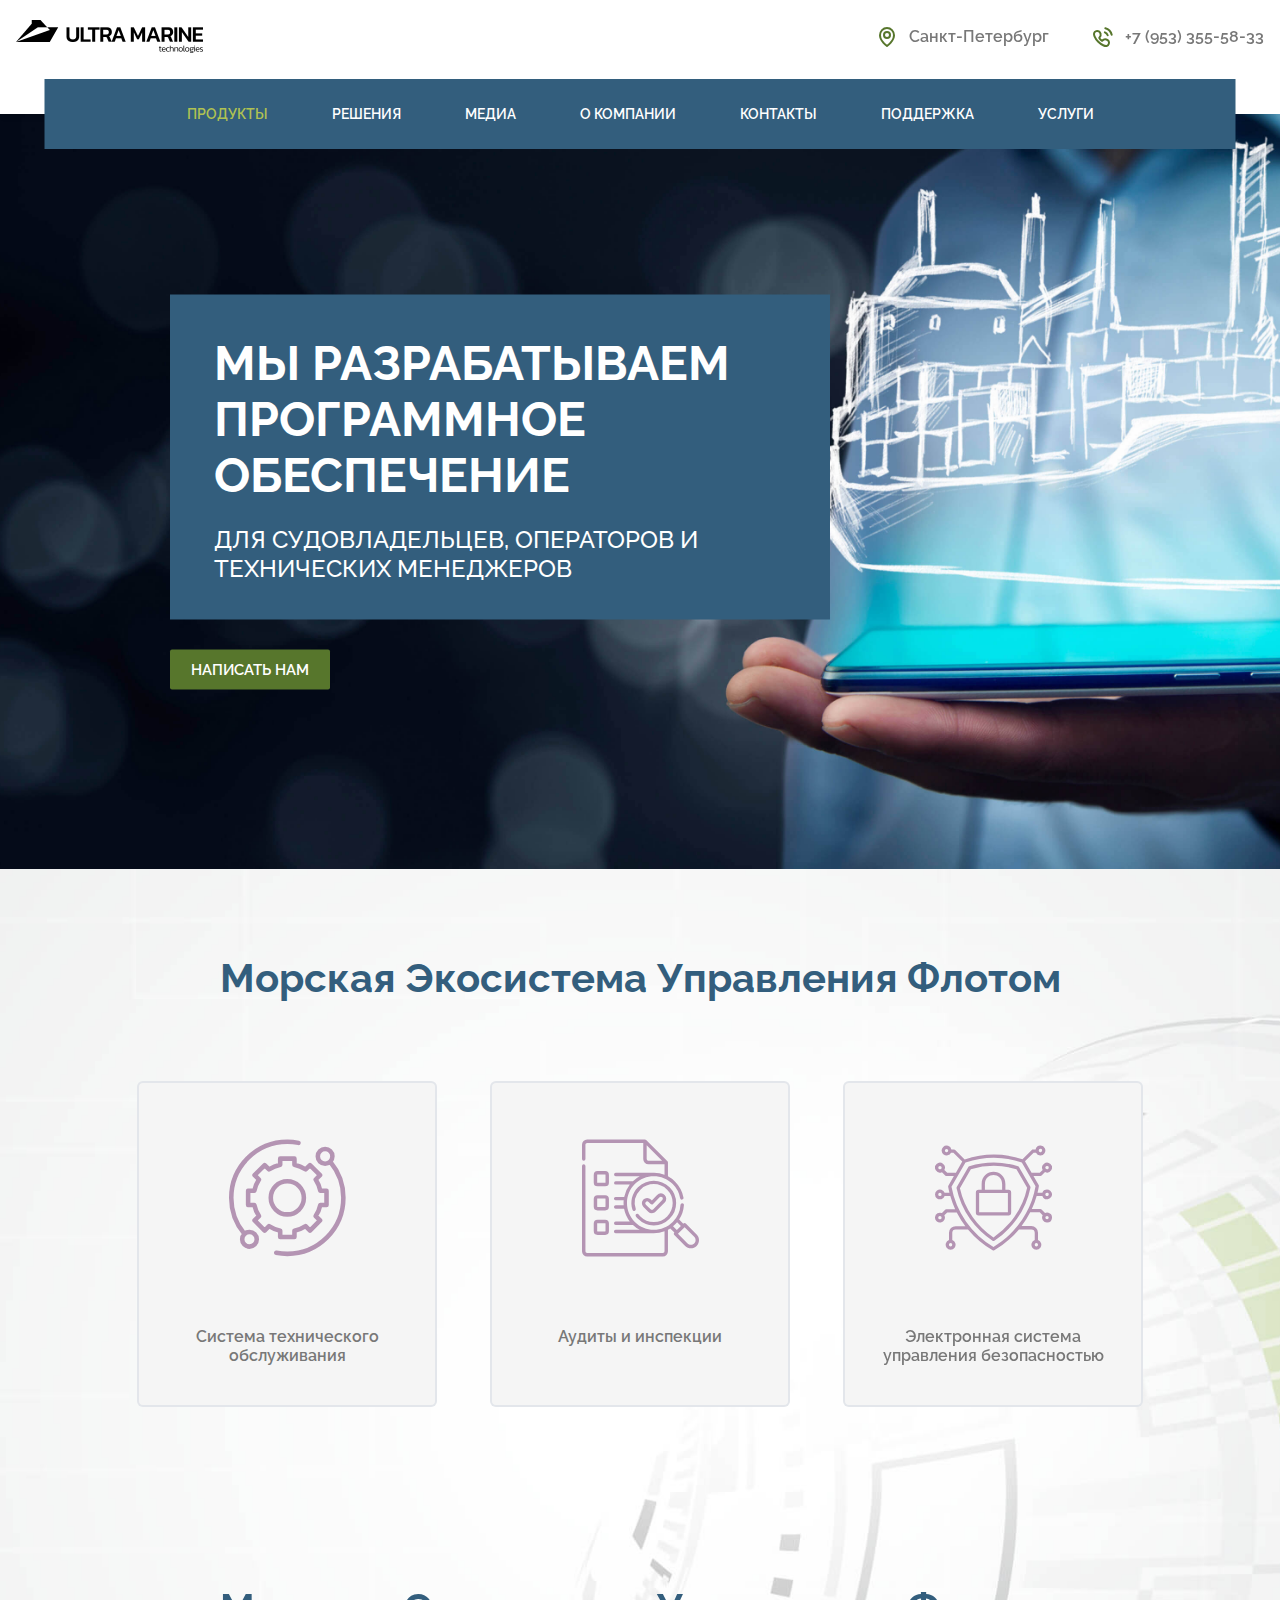
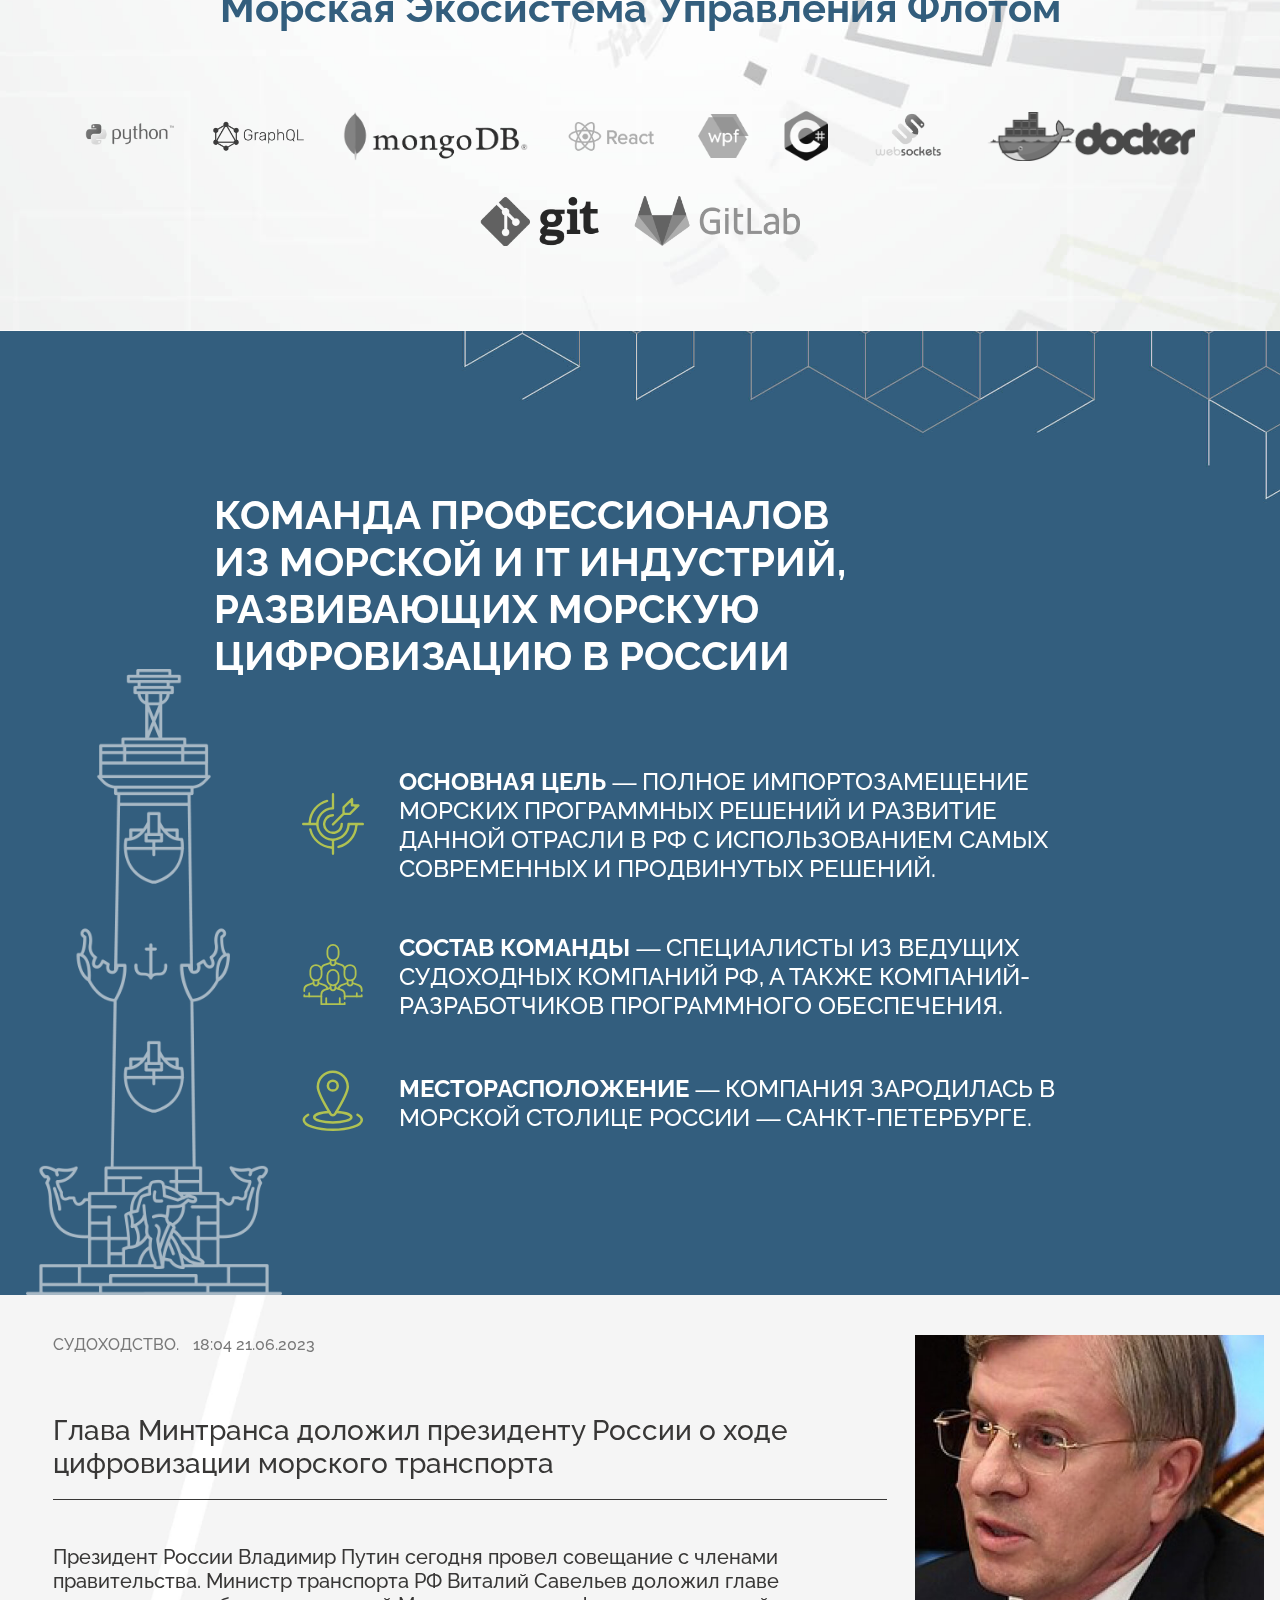
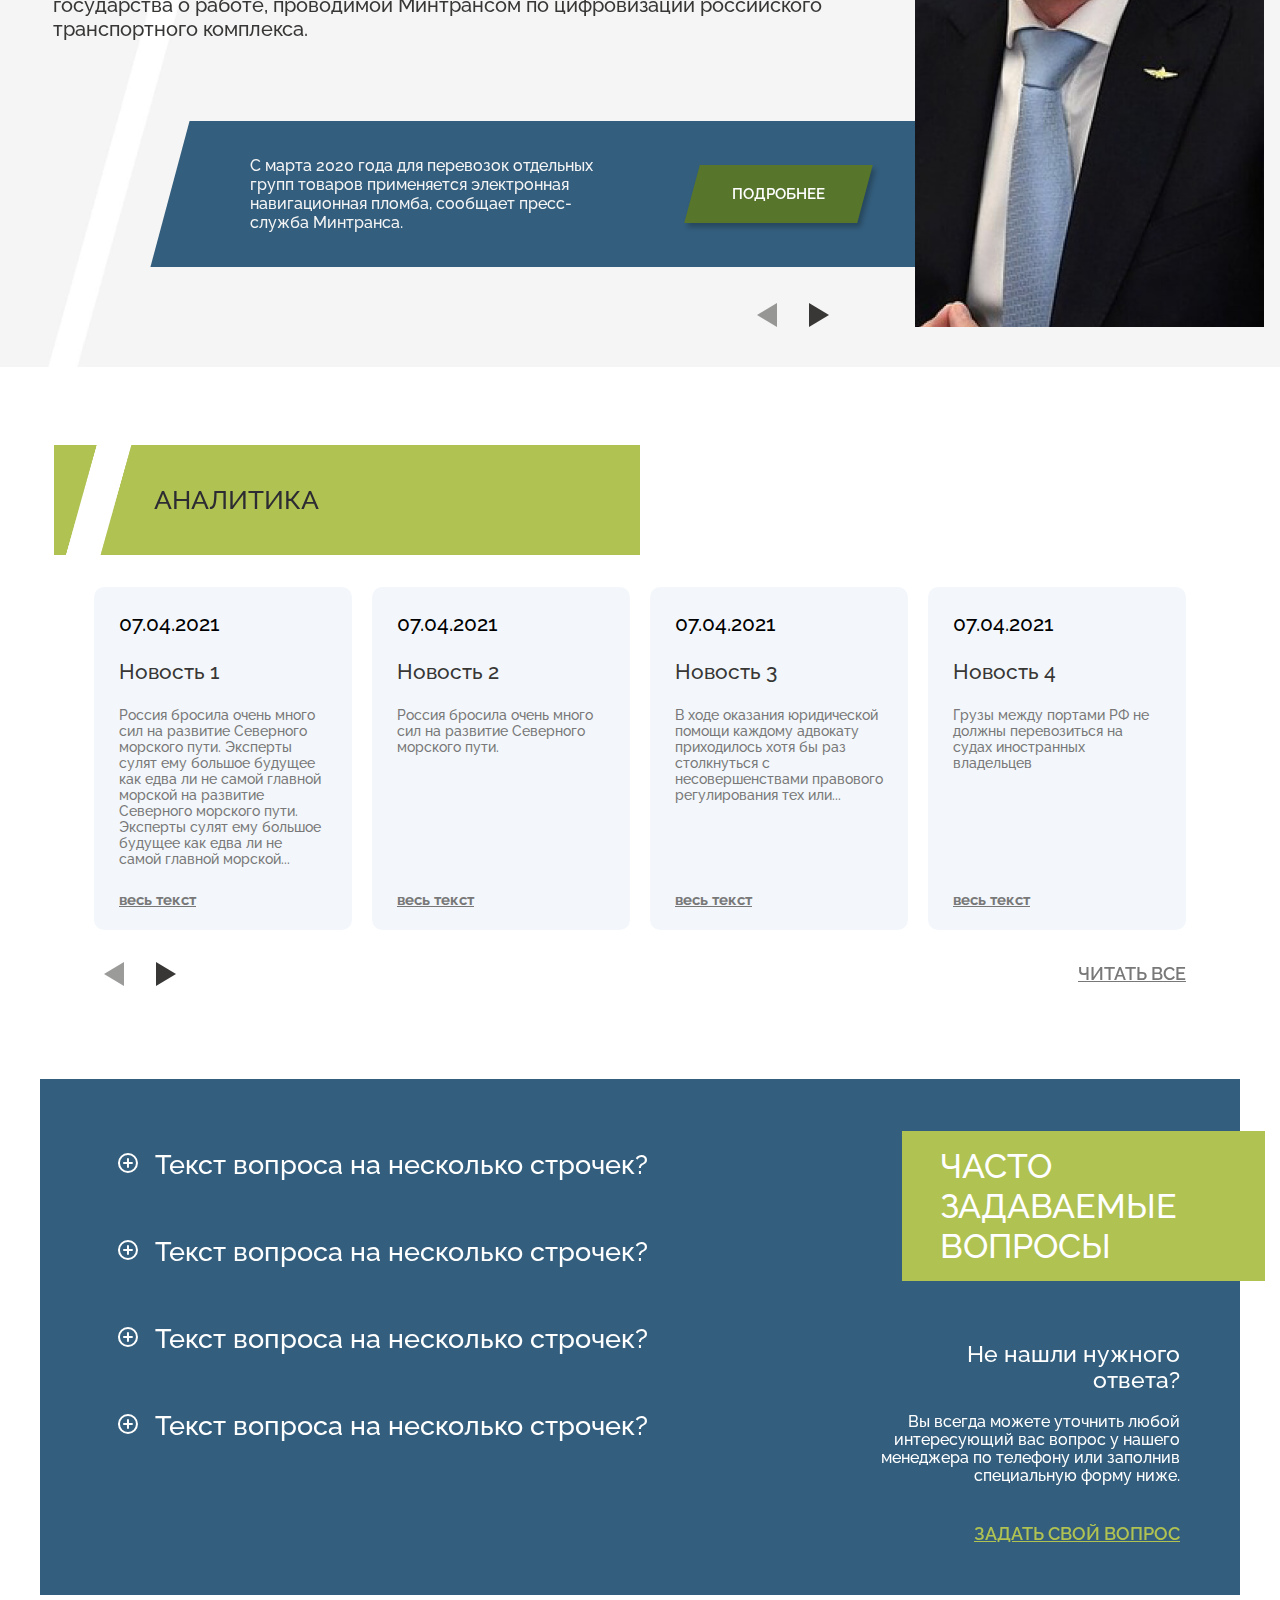
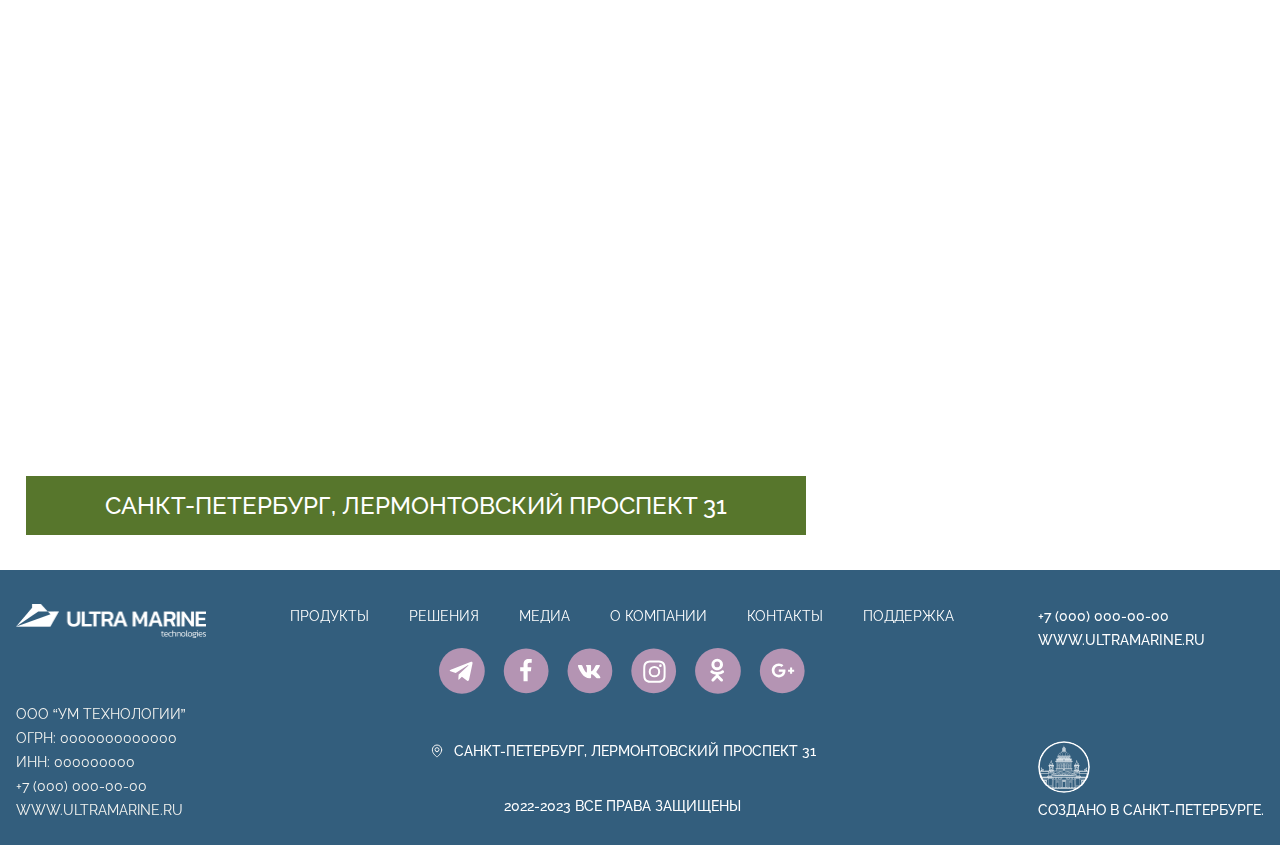
==== commit 912cf29d: "fix main page" ====
--- a/index.html
+++ b/index.html
@@ -189,34 +189,34 @@
           <h2 class="section-title">Морская Экосистема Управления Флотом</h2>
           <ul class="technologies">
             <li class="technologies__item">
-              <img src="../images/technology/python.png" alt="python">
-            </li>
-            <li class="technologies__item">
-              <img src="../images/technology/graphql.png" alt="graphql">
-            </li>
-            <li class="technologies__item">
-              <img src="../images/technology/mongoDB.png" alt="mongoDB">
-            </li>
-            <li class="technologies__item">
-              <img src="../images/technology/reactjs.png" alt="reactjs">
-            </li>
-            <li class="technologies__item">
-              <img src="../images/technology/wpf.png" alt="wpf">
-            </li>
-            <li class="technologies__item">
-              <img src="../images/technology/c-sharp.png" alt="c-sharp">
-            </li>
-            <li class="technologies__item">
-              <img src="../images/technology/websockets.png" alt="websockets">
-            </li>
-            <li class="technologies__item">
-              <img src="../images/technology/docker.png" alt="docker">
-            </li>
-            <li class="technologies__item">
-              <img src="../images/technology/git.png" alt="git">
-            </li>
-            <li class="technologies__item">
-              <img src="../images/technology/gitlab.png" alt="gitlab">
+              <img src="./images/technology/python.png" alt="python">
+            </li>
+            <li class="technologies__item">
+              <img src="./images/technology/graphql.png" alt="graphql">
+            </li>
+            <li class="technologies__item">
+              <img src="./images/technology/mongoDB.png" alt="mongoDB">
+            </li>
+            <li class="technologies__item">
+              <img src="./images/technology/reactjs.png" alt="reactjs">
+            </li>
+            <li class="technologies__item">
+              <img src="./images/technology/wpf.png" alt="wpf">
+            </li>
+            <li class="technologies__item">
+              <img src="./images/technology/c-sharp.png" alt="c-sharp">
+            </li>
+            <li class="technologies__item">
+              <img src="./images/technology/websockets.png" alt="websockets">
+            </li>
+            <li class="technologies__item">
+              <img src="./images/technology/docker.png" alt="docker">
+            </li>
+            <li class="technologies__item">
+              <img src="./images/technology/git.png" alt="git">
+            </li>
+            <li class="technologies__item">
+              <img src="./images/technology/gitlab.png" alt="gitlab">
             </li>
           </ul>
         </div>
@@ -266,7 +266,7 @@
             </p>
           </li>
         </ul>
-        <img class="back-img" src="../images/bg/lighthouse.png" alt="lighthous">
+        <img class="back-img" src="./images/bg/lighthouse.png" alt="lighthous">
       </div>
     </section>
     <section class="headline-section">
@@ -317,7 +317,7 @@
                   </div>
                 </div>
                 <div class="headline-item__right">
-                  <img class="headline-img" src="../images/headline/headline-img.jpg" alt="">
+                  <img class="headline-img" src="./images/headline/headline-img.jpg" alt="">
                 </div>
               </div>
               <div class="swiper-slide headline-item">
@@ -363,7 +363,7 @@
                   </div>
                 </div>
                 <div class="headline-item__right">
-                  <img class="headline-img" src="../images/headline/headline-img.jpg" alt="">
+                  <img class="headline-img" src="./images/headline/headline-img.jpg" alt="">
                 </div>
               </div>
             </div>
--- a/css/index.min.css
+++ b/css/index.min.css
@@ -1 +1 @@
-@charset "UTF-8";a,abbr,acronym,address,applet,article,aside,audio,b,big,blockquote,body,canvas,caption,center,cite,code,dd,del,details,dfn,div,dl,dt,em,embed,fieldset,figcaption,figure,footer,form,h1,h2,h3,h4,h5,h6,header,hgroup,html,i,iframe,img,ins,kbd,label,legend,li,mark,menu,nav,object,ol,output,p,pre,q,ruby,s,samp,section,small,span,strike,strong,sub,summary,sup,table,tbody,td,tfoot,th,thead,time,tr,tt,u,ul,var,video{margin:0;padding:0;border:0;font-size:100%;font:inherit;vertical-align:baseline}article,aside,details,figcaption,figure,footer,header,hgroup,menu,nav,section{display:block}body{line-height:1}ol,ul{list-style:none}blockquote,q{quotes:none}blockquote:after,blockquote:before,q:after,q:before{content:"";content:none}table{border-collapse:collapse;border-spacing:0}[class=container]{width:100%;max-width:1506px;margin:0 auto;padding:0 16px}@font-face{font-family:iconfont;src:url(../fonts/iconfont.eot);src:url(../fonts/iconfont.eot) format("embedded-opentype"),url(../fonts/iconfont.woff) format("woff"),url(../fonts/iconfont.svg) format("svg");font-weight:400;font-style:normal;font-display:block}[class*=" icon-"]:before,[class^=icon-]:before{font-family:iconfont!important;speak:never;font-style:normal;font-weight:400;font-variant:normal;text-transform:none;line-height:1;-webkit-font-smoothing:antialiased;-moz-osx-font-smoothing:grayscale}.icon-arrow-right:before{content:"\e91b"}.icon-arrow-left:before{content:"\e91c"}.icon-x:before{content:"\e920"}.icon-square:before{content:"\e91d"}.icon-circle:before{content:"\e91e"}.icon-triangle:before{content:"\e91f"}.icon-menu:before{content:"\e91a"}.icon-close:before{content:"\e919"}.icon-question:before{content:"\e900"}.icon-mail:before{content:"\e901"}.icon-phone:before{content:"\e902"}.icon-github:before{content:"\e903"}.icon-telegram:before{content:"\e904"}@font-face{font-family:Raleway;src:url(../fonts/Raleway-Thin.woff) format("woff"),url(../fonts/Raleway-Thin.woff2) format("woff2");font-weight:100;font-display:swap;font-style:normal}@font-face{font-family:Raleway;src:url(../fonts/Raleway-ExtraLight.woff) format("woff"),url(../fonts/Raleway-ExtraLight.woff2) format("woff2");font-weight:200;font-display:swap;font-style:normal}@font-face{font-family:Raleway;src:url(../fonts/Raleway-Light.woff) format("woff"),url(../fonts/Raleway-Light.woff2) format("woff2");font-weight:300;font-display:swap;font-style:normal}@font-face{font-family:Raleway;src:url(../fonts/Raleway-Regular.woff) format("woff"),url(../fonts/Raleway-Regular.woff2) format("woff2");font-weight:400;font-display:swap;font-style:normal}@font-face{font-family:Raleway;src:url(../fonts/Raleway-Medium.woff) format("woff"),url(../fonts/Raleway-Medium.woff2) format("woff2");font-weight:500;font-display:swap;font-style:normal}@font-face{font-family:Raleway;src:url(../fonts/Raleway-SemiBold.woff) format("woff"),url(../fonts/Raleway-SemiBold.woff2) format("woff2");font-weight:600;font-display:swap;font-style:normal}@font-face{font-family:Raleway;src:url(../fonts/Raleway-Bold.woff) format("woff"),url(../fonts/Raleway-Bold.woff2) format("woff2");font-weight:700;font-display:swap;font-style:normal}@font-face{font-family:Raleway;src:url(../fonts/Raleway-ExtraBold.woff) format("woff"),url(../fonts/Raleway-ExtraBold.woff2) format("woff2");font-weight:800;font-display:swap;font-style:normal}@font-face{font-family:Raleway;src:url(../fonts/Raleway-Black.woff) format("woff"),url(../fonts/Raleway-Black.woff2) format("woff2");font-weight:900;font-display:swap;font-style:normal}.btn{display:inline-block;line-height:1;font-family:Raleway,sans-serif;font-size:.9375rem;color:#fff;font-style:normal;font-weight:600;line-height:normal;text-transform:uppercase;padding:11px 21px;border-radius:2px;-webkit-transition:all .3s linear;transition:all .3s linear}.btn:hover{-webkit-box-shadow:4px 4px 5px 0 rgba(0,0,0,.25);box-shadow:4px 4px 5px 0 rgba(0,0,0,.25);-webkit-transition:all .3s linear;transition:all .3s linear}.btn.btn--m{padding:16px 21px}.btn.btn--l{padding:20px 21px}.btn.btn--green{background-color:#57762c}.btn.btn--green:hover{background-color:rgba(87,118,44,.8)}.btn.btn--light{background-color:#b0c252}.btn.btn--light:hover{background-color:rgba(176,194,82,.8)}.btn.btn--blue{background-color:#335e7d}.btn.btn--blue:hover{background-color:rgba(51,94,125,.8)}.btn.btn--violet{background-color:#b494b3}.btn.btn--violet:hover{background-color:rgba(180,148,179,.8)}.link{display:inline-block;color:#787878;line-height:1;font-size:.9375rem;font-weight:700;text-decoration:underline;-webkit-transition:all .3s linear;transition:all .3s linear}.link:hover{opacity:.8;-webkit-transition:all .3s linear;transition:all .3s linear}.link.link--m{font-size:1.125rem;font-weight:600;text-transform:uppercase}.link.link--green{color:#57762c}.link.link--green:hover{opacity:.8}.link.link--light-green{color:#b0c252}.link.link--light-green:hover{opacity:.8}.link-oblique{display:inline-block;line-height:1;font-family:Raleway,sans-serif;font-size:.9375rem;color:#fff;font-style:normal;font-weight:600;line-height:normal;text-transform:uppercase;padding:11px 21px;-webkit-transform:skew(-15deg);-ms-transform:skew(-15deg);transform:skew(-15deg);background-color:#57762c;-webkit-box-shadow:4px 4px 5px 0 rgba(0,0,0,.25);box-shadow:4px 4px 5px 0 rgba(0,0,0,.25);-webkit-transition:all .3s linear;transition:all .3s linear}.link-oblique:hover{background-color:rgba(87,118,44,.8);-webkit-transition:all .3s linear;transition:all .3s linear}.link-oblique.link-oblique--m{padding:16px 21px}.link-oblique.link-oblique--l{padding:20px 21px}.link-oblique.link-oblique--xl{padding:25px 30px}.link-oblique span{-webkit-transform:skew(15deg);-ms-transform:skew(15deg);transform:skew(15deg)}.header{display:-webkit-box;display:-ms-flexbox;display:flex;-webkit-box-orient:vertical;-webkit-box-direction:normal;-ms-flex-direction:column;flex-direction:column;position:relative;padding:20px 0 61px;background-color:#fff;-webkit-box-shadow:0 5px 7px -3px rgba(0,0,0,.1);box-shadow:0 5px 7px -3px rgba(0,0,0,.1);z-index:20}.header__top{display:-webkit-box;display:-ms-flexbox;display:flex;-webkit-box-align:center;-ms-flex-align:center;align-items:center;-webkit-box-pack:justify;-ms-flex-pack:justify;justify-content:space-between;max-width:1360px;margin:0 auto}.header__logo{max-width:187px}.header__logo img{width:100%}.header-contacts ul{display:-webkit-box;display:-ms-flexbox;display:flex;-webkit-box-align:center;-ms-flex-align:center;align-items:center;gap:42px}.header-contacts ul li{display:-webkit-box;display:-ms-flexbox;display:flex;-webkit-box-align:center;-ms-flex-align:center;align-items:center;color:#787878;font-size:1rem;font-weight:600}.header-contacts ul li svg{height:24px;width:24px;margin-right:10px}.header-contacts ul a{color:#787878}.header__bottom{position:absolute;left:50%;top:100%;-webkit-transform:translateX(-50%) translateY(-50%);-ms-transform:translateX(-50%) translateY(-50%);transform:translateX(-50%) translateY(-50%)}.menu{display:-webkit-box;display:-ms-flexbox;display:flex;-webkit-box-align:center;-ms-flex-align:center;align-items:center;-webkit-box-pack:center;-ms-flex-pack:center;justify-content:center;max-width:1284px;margin:0 auto;padding:0 110px;background-color:#335e7d}.menu__item{position:relative}.menu__item.active a{color:#b0c252;-webkit-transition:all .3s linear;transition:all .3s linear}.menu__item:hover>.submenu-wrap{opacity:1;visibility:visible;-webkit-transition:all .3s linear;transition:all .3s linear}.menu__link{display:inline-block;padding:27px 32px;font-family:Raleway,sans-serif;font-size:.875rem;color:#fff;font-style:normal;font-weight:600;line-height:normal;text-transform:uppercase;white-space:nowrap;-webkit-transition:all .3s linear;transition:all .3s linear}.menu__link:hover{color:#b0c252;-webkit-transition:all .3s linear;transition:all .3s linear}.submenu-wrap{position:absolute;top:100%;left:0;opacity:0;visibility:hidden}.submenu-wrap .submenu-spacer{height:7px;background-color:transparent}.submenu{padding:10px;background-color:#335e7d;z-index:10;-webkit-transition:all .3s linear;transition:all .3s linear}.submenu__item{margin:0 10px}.submenu__item:not(:last-child){border-bottom:1px solid #fff}.submenu__link{display:block;padding:10px 0;font-family:Raleway,sans-serif;font-size:.875rem;color:#fff;font-style:normal;font-weight:600;line-height:normal;text-transform:uppercase;white-space:nowrap;-webkit-transition:all .3s linear;transition:all .3s linear}.submenu__link:hover{color:#b0c252;-webkit-transition:all .3s linear;transition:all .3s linear}.burger-block{display:none;width:35px;height:41px;position:relative;overflow:hidden;z-index:300;padding:0 15px;width:60px}.burger-block--active{background-color:transparent}.burger-block--active .burger__line--1{-webkit-animation:burgerline1 .4s forwards;animation:burgerline1 .4s forwards}.burger-block--active .burger__line--2{-webkit-animation:burgerline2 .4s forwards;animation:burgerline2 .4s forwards}.burger-block--active .burger__line--3{-webkit-animation:burgerline3 .4s forwards;animation:burgerline3 .4s forwards}.burger{display:block;width:100%;height:100%;-webkit-transition:all .4s;transition:all .4s;cursor:pointer;position:relative}.burger__line{width:100%;height:3px;position:absolute;left:0;background:#335e7d;-webkit-transition:all .4s;transition:all .4s;pointer-events:none;border-radius:3px}.burger__line--1{top:8px}.burger__line--2{top:19px;-webkit-transition:burgerline2base .4s forwards;transition:burgerline2base .4s forwards}.burger__line--3{top:30px}@-webkit-keyframes burgerline1{0%{top:8px}50%{top:19px;-webkit-transform:rotate(0);transform:rotate(0)}100%{top:19px;-webkit-transform:rotate(45deg);transform:rotate(45deg)}}@keyframes burgerline1{0%{top:8px}50%{top:19px;-webkit-transform:rotate(0);transform:rotate(0)}100%{top:19px;-webkit-transform:rotate(45deg);transform:rotate(45deg)}}@-webkit-keyframes burgerline2{100%{opacity:0}}@keyframes burgerline2{100%{opacity:0}}@-webkit-keyframes burgerline2base{0%{opacity:0}100%{opacity:1}}@keyframes burgerline2base{0%{opacity:0}100%{opacity:1}}@-webkit-keyframes burgerline3{0%{top:30px}50%{top:19px;-webkit-transform:rotate(0);transform:rotate(0)}100%{top:19px;-webkit-transform:rotate(-45deg);transform:rotate(-45deg)}}@keyframes burgerline3{0%{top:30px}50%{top:19px;-webkit-transform:rotate(0);transform:rotate(0)}100%{top:19px;-webkit-transform:rotate(-45deg);transform:rotate(-45deg)}}.mobile-menu{display:-webkit-box;display:-ms-flexbox;display:flex;position:fixed;background-color:#fff;top:60px;right:-1000px;bottom:0;width:320px;padding:30px 0;z-index:200;-webkit-transition:.5s ease-out all;transition:.5s ease-out all;background-image:url(../images/bg/mobile-menu-bg.png);background-size:cover;background-repeat:no-repeat;overflow:auto;-webkit-box-shadow:-5px 0 7px -3px rgba(0,0,0,.1);box-shadow:-5px 0 7px -3px rgba(0,0,0,.1)}.mobile-menu.mobile-menu--active{display:block;position:fixed;right:0;-webkit-transition:.5s ease-out all;transition:.5s ease-out all}.menu-mob__item{position:relative}.menu-mob__item--active .submenu-mob{display:block}.menu-mob__item--active.menu-mob__item--submenu:before{background-image:url(../images/icons/icons.svg#minus);-webkit-transition:all .3s linear;transition:all .3s linear}.menu-mob__item--submenu:before{content:"";position:absolute;top:10px;left:10px;height:18px;width:18px;background-image:url(../images/icons/icons.svg#plus);background-position:center;background-size:cover;background-repeat:no-repeat;-webkit-transition:all .3s linear;transition:all .3s linear}.menu-mob__link{display:inline-block;width:100%;padding:10px 0 10px 30px;font-family:Raleway,sans-serif;font-size:1rem;color:#335e7d;font-style:normal;font-weight:500;line-height:normal}.submenu-mob{display:none;background-color:#f5f5f5;padding:5px 0}.submenu-mob__link{display:inline-block;width:100%;padding:5px 0 5px 45px;font-family:Raleway,sans-serif;font-size:1rem;color:#335e7d;font-style:normal;font-weight:500;line-height:normal}.footer{padding:34px 0 23px;background-color:#335e7d}.footer__content{display:-webkit-box;display:-ms-flexbox;display:flex;-webkit-box-pack:justify;-ms-flex-pack:justify;justify-content:space-between}.footer__logo{width:190px;margin-bottom:64px}.footer__company li{font-family:Raleway,sans-serif;font-size:.875rem;color:#f7f6f2;font-style:normal;font-weight:400;line-height:normal;line-height:24px;text-transform:uppercase}.footer__center .footer__made.footer-block-mob{display:none}.footer__menu{display:-webkit-box;display:-ms-flexbox;display:flex;-webkit-box-align:center;-ms-flex-align:center;align-items:center;-webkit-box-pack:center;-ms-flex-pack:center;justify-content:center;gap:20px;margin-bottom:20px}.footer__menu a{font-family:Raleway,sans-serif;font-size:.875rem;color:#fff;font-style:normal;font-weight:400;line-height:normal;line-height:24px;text-transform:uppercase;padding:10px;white-space:nowrap;-webkit-transition:all .3s linear;transition:all .3s linear}.footer__menu a:hover{color:#b0c252;-webkit-transition:all .3s linear;transition:all .3s linear}.footer__socials{display:-webkit-box;display:-ms-flexbox;display:flex;-webkit-box-align:center;-ms-flex-align:center;align-items:center;-webkit-box-pack:center;-ms-flex-pack:center;justify-content:center;gap:18px;margin-bottom:40px}.footer__socials a{display:inline-block;width:46px;height:46px}.footer__address{display:-webkit-box;display:-ms-flexbox;display:flex;-webkit-box-align:center;-ms-flex-align:center;align-items:center;-webkit-box-pack:center;-ms-flex-pack:center;justify-content:center;gap:9px;font-family:Raleway,sans-serif;font-size:.875rem;color:#fff;font-style:normal;font-weight:500;line-height:normal;line-height:28px;text-transform:uppercase;margin-bottom:29px}.footer__address svg{height:16px;width:16px}.footer__copyright{font-family:Raleway,sans-serif;font-size:.875rem;color:#fff;font-style:normal;font-weight:500;line-height:normal;line-height:24px;text-transform:uppercase;text-align:center}.footer__right{display:-webkit-box;display:-ms-flexbox;display:flex;-webkit-box-orient:vertical;-webkit-box-direction:normal;-ms-flex-direction:column;flex-direction:column;-webkit-box-pack:justify;-ms-flex-pack:justify;justify-content:space-between}.footer__contacts{font-family:Raleway,sans-serif;font-size:.875rem;color:#fff;font-style:normal;font-weight:500;line-height:normal;line-height:24px;text-transform:uppercase}.footer__made{display:-webkit-box;display:-ms-flexbox;display:flex;-webkit-box-orient:vertical;-webkit-box-direction:normal;-ms-flex-direction:column;flex-direction:column}.footer__made svg{height:52px;width:52px;border-radius:50%;overflow:hidden;margin-bottom:5px}.footer__made span{font-family:Raleway,sans-serif;font-size:.875rem;color:#fff;font-style:normal;font-weight:500;line-height:normal;line-height:24px;text-transform:uppercase}.accordion-item{margin-bottom:20px;cursor:pointer}.accordion-item.active .accordion-item__trigger:before{background-image:url(../images/icons/icons.svg#minus_circle)}.accordion-item__trigger{position:relative;padding:20px 20px 0 40px;font-family:Raleway,sans-serif;font-size:1.6875rem;color:#fff;font-style:normal;font-weight:500;line-height:normal;line-height:1}.accordion-item__trigger:before{content:"";position:absolute;top:20px;left:0;height:24px;width:24px;background-image:url(../images/icons/icons.svg#plus_circle);background-position:center;background-size:cover;background-repeat:no-repeat}.accordion-item__content{padding:20px 20px 0 0;position:relative;overflow:hidden;max-height:0;font-family:Raleway,sans-serif;font-size:1.125rem;color:#fff;font-style:normal;font-weight:500;line-height:normal;-webkit-transition:.3s;transition:.3s}.active .accordion-item__content{max-height:500px;-webkit-transition:all .3s;transition:all .3s}*{-webkit-box-sizing:border-box;box-sizing:border-box;margin:0;padding:0;-webkit-tap-highlight-color:transparent;line-height:100%;scrollbar-width:8px;scrollbar-color:#fff #d6d6d6}::-webkit-scrollbar{width:8px;background-color:#fff}::-webkit-scrollbar-track{-webkit-box-shadow:inset 0 0 6px rgba(0,0,0,.2);box-shadow:inset 0 0 6px rgba(0,0,0,.2);border-radius:4px;background:#eee}::-webkit-scrollbar-thumb{border-radius:4px;border:0 none #fff;background-color:#fff;-webkit-transition:all 280ms ease-in-out;transition:all 280ms ease-in-out}::-webkit-scrollbar-thumb:hover{background-color:#fff}html{scroll-behavior:smooth}body{display:-webkit-box;display:-ms-flexbox;display:flex;-webkit-box-orient:vertical;-webkit-box-direction:normal;-ms-flex-direction:column;flex-direction:column;position:relative;font-size:16px;font-family:Raleway,sans-serif;font-style:normal;color:#000;background:#fff;overflow-x:hidden;backface-visibility:hidden;line-height:1;-webkit-backface-visibility:hidden;height:100%;min-width:320px}body.lock{overflow:hidden;-ms-touch-action:none;touch-action:none}.full-wrapper{position:relative;display:-webkit-box;display:-ms-flexbox;display:flex;-webkit-box-orient:vertical;-webkit-box-direction:normal;-ms-flex-direction:column;flex-direction:column;-webkit-box-flex:1;-ms-flex-positive:1;flex-grow:1;height:100%;min-height:100vh}.full-wrapper>main{-webkit-box-flex:1;-ms-flex:1 1 auto;flex:1 1 auto}.full-wrapper>*{min-width:0}.page{margin-top:70px}h1,h2,h3,h4,h5,h6,p{cursor:default}img{display:block;width:100%;max-width:100%}a{cursor:pointer;font-family:inherit;color:inherit;text-decoration:none;-webkit-transition:all .3s linear;transition:all .3s linear}a:hover{color:#f5f5f5;-webkit-transition:all .3s linear;transition:all .3s linear}span{display:inline-block}ol,ul{list-style-type:none}input :active,input:focus,textarea :active,textarea:focus{outline:0}button{outline:0;border:transparent;background:0 0;cursor:pointer}.section-title{font-family:Raleway,sans-serif;font-size:3rem;color:#335e7d;font-style:normal;font-weight:700;line-height:normal;text-align:center;margin-bottom:80px}.title-block{display:inline-block;padding:40px 100px;font-family:Raleway,sans-serif;font-size:1.625rem;color:#2c2c32;font-style:normal;font-weight:500;line-height:normal;text-transform:uppercase;background-image:url(../images/bg/title-block-bg.jpg);background-size:cover;background-position:left;background-repeat:no-repeat}.fw--bold{font-weight:700}.swiper-button-disabled{opacity:.5}@-webkit-keyframes fadeIn{0%{opacity:0;visibility:hidden}100%{opacity:1;visibility:visible}}@keyframes fadeIn{0%{opacity:0;visibility:hidden}100%{opacity:1;visibility:visible}}.main{height:calc(100vh - 145px);position:relative;background-image:url(../images/bg/main.jpg);background-size:cover;background-repeat:no-repeat;background-position:center}.main .container{position:relative;height:100%}.main__content{max-width:660px;position:absolute;top:50%;left:13.3%;-webkit-transform:translateY(-50%);-ms-transform:translateY(-50%);transform:translateY(-50%)}.main__content h1{color:#fff;text-transform:uppercase;font-family:Raleway,sans-serif;font-size:3rem;color:#fff;font-style:normal;font-weight:700;line-height:normal;line-height:normal}.main__content h1 span{font-size:1.5rem;font-weight:500}.main__title{padding:40px 44px 32px;background-color:#335e7d;margin-bottom:30px}.main__title span{padding-top:22px}.double-section{padding:85px 0;background-image:url(../images/bg/ecosystem.jpg);background-size:cover;background-repeat:no-repeat;background-position:center}.ecosystem-section{margin-bottom:177px}.ecosystem{display:-webkit-box;display:-ms-flexbox;display:flex;-webkit-box-pack:center;-ms-flex-pack:center;justify-content:center;gap:53px}.ecosystem__item{display:-webkit-box;display:-ms-flexbox;display:flex;-webkit-box-pack:start;-ms-flex-pack:start;justify-content:flex-start;-webkit-box-align:center;-ms-flex-align:center;align-items:center;-webkit-box-orient:vertical;-webkit-box-direction:normal;-ms-flex-direction:column;flex-direction:column;-webkit-box-flex:1;-ms-flex:1;flex:1;gap:54px;max-width:300px;padding:40px 24px;background-color:#f5f5f5;border-radius:6px;border:2px solid rgba(72,101,145,.1)}.ecosystem__item svg{max-width:117px}.ecosystem__title{font-family:Raleway,sans-serif;font-size:1rem;color:#787878;font-style:normal;font-weight:600;line-height:normal;text-align:center}.technologies{display:-webkit-box;display:-ms-flexbox;display:flex;-webkit-box-align:center;-ms-flex-align:center;align-items:center;-webkit-box-pack:center;-ms-flex-pack:center;justify-content:center;gap:35px;-ms-flex-wrap:wrap;flex-wrap:wrap;max-width:1142px;margin:0 auto}.technologies__item{height:50px}.technologies__item img{height:100%;-webkit-filter:grayscale(100%);filter:grayscale(100%);-webkit-transition:all .3s linear;transition:all .3s linear}.technologies__item:hover img{-webkit-filter:grayscale(0);filter:grayscale(0);-webkit-transition:all .3s linear;transition:all .3s linear}.advantage-company{background-image:url(../images/bg/advantage-company.jpg);background-size:cover;background-repeat:no-repeat;background-position:center;padding:160px 0;position:relative}.advantage-company .container{max-width:69%}.advantage-company .section-title{text-align:left;color:#fff;text-transform:uppercase;margin-bottom:88px}.advantage-company__list{padding-left:88px}.advantage-company__item{display:-webkit-box;display:-ms-flexbox;display:flex;-webkit-box-align:center;-ms-flex-align:center;align-items:center;gap:35px}.advantage-company__item:not(:last-of-type){margin-bottom:50px}.advantage-company__item svg{width:62px;height:62px;fill:#b0c252}.advantage-company__item p{font-family:Raleway,sans-serif;font-size:1.5rem;color:#fff;font-style:normal;font-weight:500;line-height:normal;text-transform:uppercase}.advantage-company .back-img{position:absolute;left:2%;bottom:0;max-width:300px;width:20%;opacity:.6}.news-section{padding:78px 38px 38px}.news-section .title-block{margin-bottom:32px;width:50%}.news-wrap{padding:0 40px}.news{display:-webkit-box;display:-ms-flexbox;display:flex;gap:19px;margin-bottom:22px}.news-item{display:-webkit-box;display:-ms-flexbox;display:flex;-webkit-box-orient:vertical;-webkit-box-direction:normal;-ms-flex-direction:column;flex-direction:column;-webkit-box-pack:justify;-ms-flex-pack:justify;justify-content:space-between;padding:24px 25px 19px;background-color:#f3f7fb;border-radius:10px}.news-item.swiper-slide{display:-webkit-box;display:-ms-flexbox;display:flex;height:auto}.news-item__info{margin-bottom:23px}.news-item__info div:not(:last-of-type){margin-bottom:23px}.news-date{font-family:Raleway,sans-serif;font-size:1.3125rem;color:#000;font-style:normal;font-weight:500;line-height:normal}.news-title{font-family:Raleway,sans-serif;font-size:1.3125rem;color:#383736;font-style:normal;font-weight:500;line-height:normal}.news-descript{font-family:Raleway,sans-serif;font-size:.875rem;color:#787878;font-style:normal;font-weight:500;line-height:normal}.news-link{font-family:Raleway,sans-serif;font-size:.9375rem;color:#787878;font-style:normal;font-weight:700;line-height:normal;line-height:1.3125rem;text-decoration:underline}.news-controls{display:-webkit-box;display:-ms-flexbox;display:flex;-webkit-box-align:center;-ms-flex-align:center;align-items:center;-webkit-box-pack:justify;-ms-flex-pack:justify;justify-content:space-between}.slider-nav{display:-webkit-box;display:-ms-flexbox;display:flex;-webkit-box-align:center;-ms-flex-align:center;align-items:center;gap:8px}.nav-slider-btn{width:44px;height:44px;padding:10px}.nav-slider-btn span{display:inline-block;width:0;height:0;border-style:solid;cursor:pointer;-webkit-transition:all .3s linear;transition:all .3s linear}.nav-slider-btn-prev span{border-width:12px 20.8px 12px 0;border-color:transparent #383736 transparent transparent}.nav-slider-btn-prev span:hover{border-color:transparent #787878 transparent transparent;-webkit-transition:all .3s linear;transition:all .3s linear}.nav-slider-btn-next span{border-width:12px 0 12px 20.8px;border-color:transparent transparent transparent #383736}.nav-slider-btn-next span:hover{border-color:transparent transparent transparent #787878;-webkit-transition:all .3s linear;transition:all .3s linear}.headline-section{position:relative;background-image:url(../images/bg/headline-section-bg.jpg);background-repeat:no-repeat;background-size:cover}.headline-section .container{position:relative}.headline-item.swiper-slide{display:-webkit-box;display:-ms-flexbox;display:flex}.headline-item__left{width:68%;margin-bottom:100px}.headline-item__right{display:-webkit-box;display:-ms-flexbox;display:flex;-webkit-box-align:center;-ms-flex-align:center;align-items:center;position:relative;width:32%}.headline-date{padding-top:40px;margin-bottom:92px;font-family:Raleway,sans-serif;font-size:1rem;color:#787878;font-style:normal;font-weight:500;line-height:normal;text-transform:uppercase}.headline-date span{padding-left:10px;text-transform:inherit}.headline-title{display:inline-block;max-width:834px;font-family:Raleway,sans-serif;font-size:2.125rem;color:#383736;font-style:normal;font-weight:500;line-height:normal;margin-bottom:45px;padding-bottom:19px;padding-right:15px;border-bottom:1px solid #383736}.headline-descript{padding-right:15px;margin-bottom:125px;font-family:Raleway,sans-serif;font-size:1.6875rem;color:#383736;font-style:normal;font-weight:500;line-height:normal}.headline-info{position:relative;right:-30px;padding:35px 80px;margin-left:auto;width:90%;background-color:#335e7d;-webkit-transform:skew(-15deg);-ms-transform:skew(-15deg);transform:skew(-15deg)}.headline-info_text{font-family:Raleway,sans-serif;font-size:1.25rem;color:#f5f5f5;font-style:normal;font-weight:500;line-height:normal}.headline-info__inner{display:-webkit-box;display:-ms-flexbox;display:flex;-webkit-box-align:center;-ms-flex-align:center;align-items:center;gap:70px;-webkit-transform:skew(15deg);-ms-transform:skew(15deg);transform:skew(15deg)}.headline-img{max-width:545px}.headline-controls{display:-webkit-box;display:-ms-flexbox;display:flex;-webkit-box-pack:end;-ms-flex-pack:end;justify-content:flex-end;position:absolute;bottom:30px;padding:0 95px;width:70%;z-index:1}.info-section{padding:45px 0}.info-section .container{padding:0 40px}.info-section__header{max-width:450px;text-align:right}.info-section__header-body{padding-right:60px;text-align:right}.info-section__title{position:relative;right:-25px;padding:15px 83px 15px 38px;margin-bottom:60px;font-family:Raleway,sans-serif;font-size:2.125rem;color:#fff;font-style:normal;font-weight:500;line-height:normal;text-align:left;text-transform:uppercase;background-color:#b0c252}.info-section__title-mob-block{display:none}.info-section__subtitle{font-family:Raleway,sans-serif;font-size:1.4375rem;color:#fff;font-style:normal;font-weight:500;line-height:normal;line-height:1.625rem;margin-bottom:20px}.info-section__text{margin-bottom:40px;font-family:Raleway,sans-serif;font-size:1rem;color:#fff;font-style:normal;font-weight:500;line-height:normal;line-height:1.125rem}.info-section__wrap{display:-webkit-box;display:-ms-flexbox;display:flex;-webkit-box-pack:justify;-ms-flex-pack:justify;justify-content:space-between;padding:52px 0 52px 75px;background-color:#335e7d}.map{position:relative;height:530px;overflow:hidden}.map__address{position:absolute;bottom:32px;left:2%;padding:15px;width:100%;max-width:780px;text-align:center;font-family:Raleway,sans-serif;font-size:1.5rem;color:#fff;font-style:normal;font-weight:500;line-height:normal;text-transform:uppercase;background-color:#57762c;z-index:1}@media (max-width:1500px){.section-title{font-size:2.5rem}.headline-date{margin-bottom:60px}.headline-title{font-size:1.75rem}.headline-descript{font-size:1.25rem;margin-bottom:80px}.headline-info_text{font-size:1rem}}@media (max-width:1200px){[class*=__container]{max-width:rem(1084);padding:0 30px}.header{padding:20px 0 45px}.header-contacts ul li{font-size:.875rem}.header-contacts ul li svg{height:20px;width:20px}.menu{padding:0 30px}.menu__link{padding:20px 25px;font-size:.75rem}.submenu__link{font-size:.75rem}.footer__menu{gap:5px}.footer__menu a{font-size:.75rem}.footer__address{font-size:.75rem;line-height:1}.footer__copyright{font-size:.75rem;line-height:1}.footer__made span{font-size:.75rem}.section-title{font-size:2.1875rem}.title-block{font-size:1.375rem;padding:30px 80px}.main__content h1{font-family:Raleway,sans-serif;font-size:2.5rem;color:#fff;font-style:normal;font-weight:700;line-height:normal}.main__content h1 span{font-family:Raleway,sans-serif;font-size:1.375rem;color:#fff;font-style:normal;font-weight:500;line-height:normal}.ecosystem-section{margin-bottom:120px}.advantage-company{padding:80px 0}.advantage-company .section-title{margin-bottom:60px}.advantage-company__list{padding-left:60px}.advantage-company__item p{font-size:1.25rem}.news-wrap{padding:0}.headline-item__left{margin-bottom:0}.headline-date{margin-bottom:40px;font-size:.875rem}.headline-title{font-size:1.25rem;margin-bottom:25px}.headline-descript{font-size:1rem;margin-bottom:40px}.headline-info{padding:20px 60px 20px 40px}.info-section__content{max-width:inherit;margin-bottom:20px}.info-section__header{max-width:inherit}.info-section__header-body{padding-right:0;text-align:left}.info-section__title{font-size:1.875rem;margin-bottom:40px}.info-section__title-mob-block{display:inline-block;text-align:right}.info-section__title--mobile{margin-bottom:40px;display:inline-block}.info-section__title--desctop{display:none}.info-section__wrap{-webkit-box-orient:vertical;-webkit-box-direction:normal;-ms-flex-direction:column;flex-direction:column;padding:40px 0 40px 50px}}@media (max-width:992px){[class*=__container]{max-width:rem(1052);padding:0 30px}.header{padding:15px 0 35px}.header__logo{max-width:140px}.header-contacts ul li{font-size:.75rem}.header-contacts ul li svg{height:18px;width:18px}.menu{padding:0 15px}.menu__link{padding:15px}.footer__content{-webkit-box-orient:vertical;-webkit-box-direction:normal;-ms-flex-direction:column;flex-direction:column}.footer__logo{margin-bottom:0}.footer__left{display:-webkit-box;display:-ms-flexbox;display:flex;-webkit-box-pack:space-evenly;-ms-flex-pack:space-evenly;justify-content:space-evenly;margin-bottom:15px}.footer__center .footer__made.footer-block-mob{display:-webkit-box;display:-ms-flexbox;display:flex;-webkit-box-align:center;-ms-flex-align:center;align-items:center;margin-bottom:10px}.footer__socials{margin-bottom:20px}.footer__address{margin-bottom:25px}.footer .footer-block-desktop{display:none}.footer .footer-block-mob{display:block}.accordion-item__trigger{font-size:1.5rem}.accordion-item__content{font-size:1rem}.section-title{font-size:1.875rem;margin-bottom:60px}.title-block{font-size:1.25rem;padding:20px 60px}.main__content{left:50%;width:70%;-webkit-transform:translateY(-50%) translateX(-50%);-ms-transform:translateY(-50%) translateX(-50%);transform:translateY(-50%) translateX(-50%)}.main__content{width:90%}.main__content h1{font-family:Raleway,sans-serif;font-size:1.875rem;color:#fff;font-style:normal;font-weight:700;line-height:normal}.main__content h1 span{font-family:Raleway,sans-serif;font-size:1.125rem;color:#fff;font-style:normal;font-weight:500;line-height:normal}.double-section{padding:60px 0}.ecosystem{gap:30px}.ecosystem__item{font-size:1.875rem;padding:30px 20px}.ecosystem__item svg{width:95px;height:95px}.advantage-company .container{max-width:inherit}.advantage-company__list{padding-left:0}.advantage-company .back-img{display:none}.headline-item__left{width:100%}.headline-item__right{display:none}.headline-info{right:0;margin:0 auto}.headline-info__inner{gap:50px}.headline-controls{position:relative;bottom:0;width:100%;-webkit-box-pack:center;-ms-flex-pack:center;justify-content:center;padding:20px 0}.map{height:400px}.map__address{max-width:inherit;width:auto;font-size:1.25rem;padding:15px 40px}}@media (max-width:768px){[class*=__container]{max-width:rem(808);padding:0 20px}.btn{width:100%}.header{padding:10px 0;position:fixed;top:0;left:0;width:100%;z-index:201}.header-contacts ul{-webkit-box-orient:vertical;-webkit-box-direction:normal;-ms-flex-direction:column;flex-direction:column;gap:5px}.header__bottom{display:none}.burger-block{display:block}.footer{padding:25px 0}.footer__logo{margin-bottom:40px}.footer__left{-webkit-box-orient:vertical;-webkit-box-direction:normal;-ms-flex-direction:column;flex-direction:column;-webkit-box-align:center;-ms-flex-align:center;align-items:center;text-align:center;padding-bottom:15px;border-bottom:1px solid #f5f5f5}.footer__menu{-webkit-box-orient:vertical;-webkit-box-direction:normal;-ms-flex-direction:column;flex-direction:column}.footer__socials a{height:35px;width:35px}.footer__socials{gap:10px}.footer__address{font-size:.625rem}.footer__copyright{font-size:.625rem}.accordion-item{margin-bottom:0}.accordion-item__trigger{font-size:1.25rem}.section-title{font-size:1.5625rem;margin-bottom:45px}.main__content h1{font-family:Raleway,sans-serif;font-size:1.5625rem;color:#fff;font-style:normal;font-weight:700;line-height:normal}.main__content h1 span{font-family:Raleway,sans-serif;font-size:1rem;color:#fff;font-style:normal;font-weight:500;line-height:normal}.main__title{padding:20px 25px}.ecosystem{gap:20px;-webkit-box-orient:vertical;-webkit-box-direction:normal;-ms-flex-direction:column;flex-direction:column}.ecosystem__item{gap:20px;-webkit-box-orient:vertical;-webkit-box-direction:normal;-ms-flex-direction:column;flex-direction:column;max-width:100%}.advantage-company{padding:60px 0 40px}.advantage-company .section-title{margin-bottom:40px;font-size:1.25rem}.advantage-company__item{gap:20px}.advantage-company__item:not(:last-of-type){margin-bottom:30px}.advantage-company__item p{font-size:.875rem}.news-section{padding:60px 0 20px}.news-section .title-block{width:inherit}.headline-info{padding:20px 25px;-webkit-transform:inherit;-ms-transform:inherit;transform:inherit;width:100%}.headline-info__inner{-webkit-box-orient:vertical;-webkit-box-direction:normal;-ms-flex-direction:column;flex-direction:column;gap:20px;-webkit-transform:inherit;-ms-transform:inherit;transform:inherit}.info-section .container{padding:0}.info-section__title{font-size:1.25rem;margin-bottom:20px}.info-section__subtitle{font-size:1.25rem}.info-section__text{font-size:.875rem}.info-section__wrap{-webkit-box-orient:vertical;-webkit-box-direction:normal;-ms-flex-direction:column;flex-direction:column;padding:25px 15px}.map__address{font-size:1rem;padding:8px 15px;left:0}}@media (max-width:480px){[class*=__container]{max-width:rem(448);padding:0 16px}.header-contacts{display:none}.map__address{width:100%;text-align:center}}@media screen and (max-width:320px){body{overflow-x:scroll}}+@charset "UTF-8";a,abbr,acronym,address,applet,article,aside,audio,b,big,blockquote,body,canvas,caption,center,cite,code,dd,del,details,dfn,div,dl,dt,em,embed,fieldset,figcaption,figure,footer,form,h1,h2,h3,h4,h5,h6,header,hgroup,html,i,iframe,img,ins,kbd,label,legend,li,mark,menu,nav,object,ol,output,p,pre,q,ruby,s,samp,section,small,span,strike,strong,sub,summary,sup,table,tbody,td,tfoot,th,thead,time,tr,tt,u,ul,var,video{margin:0;padding:0;border:0;font-size:100%;font:inherit;vertical-align:baseline}article,aside,details,figcaption,figure,footer,header,hgroup,menu,nav,section{display:block}body{line-height:1}ol,ul{list-style:none}blockquote,q{quotes:none}blockquote:after,blockquote:before,q:after,q:before{content:"";content:none}table{border-collapse:collapse;border-spacing:0}[class=container]{width:100%;max-width:1506px;margin:0 auto;padding:0 16px}@font-face{font-family:iconfont;src:url(../fonts/iconfont.eot);src:url(../fonts/iconfont.eot) format("embedded-opentype"),url(../fonts/iconfont.woff) format("woff"),url(../fonts/iconfont.svg) format("svg");font-weight:400;font-style:normal;font-display:block}[class*=" icon-"]:before,[class^=icon-]:before{font-family:iconfont!important;speak:never;font-style:normal;font-weight:400;font-variant:normal;text-transform:none;line-height:1;-webkit-font-smoothing:antialiased;-moz-osx-font-smoothing:grayscale}.icon-arrow-right:before{content:"\e91b"}.icon-arrow-left:before{content:"\e91c"}.icon-x:before{content:"\e920"}.icon-square:before{content:"\e91d"}.icon-circle:before{content:"\e91e"}.icon-triangle:before{content:"\e91f"}.icon-menu:before{content:"\e91a"}.icon-close:before{content:"\e919"}.icon-question:before{content:"\e900"}.icon-mail:before{content:"\e901"}.icon-phone:before{content:"\e902"}.icon-github:before{content:"\e903"}.icon-telegram:before{content:"\e904"}@font-face{font-family:Raleway;src:url(../fonts/Raleway-Thin.woff) format("woff"),url(../fonts/Raleway-Thin.woff2) format("woff2");font-weight:100;font-display:swap;font-style:normal}@font-face{font-family:Raleway;src:url(../fonts/Raleway-ExtraLight.woff) format("woff"),url(../fonts/Raleway-ExtraLight.woff2) format("woff2");font-weight:200;font-display:swap;font-style:normal}@font-face{font-family:Raleway;src:url(../fonts/Raleway-Light.woff) format("woff"),url(../fonts/Raleway-Light.woff2) format("woff2");font-weight:300;font-display:swap;font-style:normal}@font-face{font-family:Raleway;src:url(../fonts/Raleway-Regular.woff) format("woff"),url(../fonts/Raleway-Regular.woff2) format("woff2");font-weight:400;font-display:swap;font-style:normal}@font-face{font-family:Raleway;src:url(../fonts/Raleway-Medium.woff) format("woff"),url(../fonts/Raleway-Medium.woff2) format("woff2");font-weight:500;font-display:swap;font-style:normal}@font-face{font-family:Raleway;src:url(../fonts/Raleway-SemiBold.woff) format("woff"),url(../fonts/Raleway-SemiBold.woff2) format("woff2");font-weight:600;font-display:swap;font-style:normal}@font-face{font-family:Raleway;src:url(../fonts/Raleway-Bold.woff) format("woff"),url(../fonts/Raleway-Bold.woff2) format("woff2");font-weight:700;font-display:swap;font-style:normal}@font-face{font-family:Raleway;src:url(../fonts/Raleway-ExtraBold.woff) format("woff"),url(../fonts/Raleway-ExtraBold.woff2) format("woff2");font-weight:800;font-display:swap;font-style:normal}@font-face{font-family:Raleway;src:url(../fonts/Raleway-Black.woff) format("woff"),url(../fonts/Raleway-Black.woff2) format("woff2");font-weight:900;font-display:swap;font-style:normal}.btn{display:inline-block;line-height:1;font-family:Raleway,sans-serif;font-size:.9375rem;color:#fff;font-style:normal;font-weight:600;line-height:normal;text-transform:uppercase;padding:11px 21px;border-radius:2px;-webkit-transition:all .3s linear;transition:all .3s linear}.btn:hover{-webkit-box-shadow:4px 4px 5px 0 rgba(0,0,0,.25);box-shadow:4px 4px 5px 0 rgba(0,0,0,.25);-webkit-transition:all .3s linear;transition:all .3s linear}.btn.btn--m{padding:16px 21px}.btn.btn--l{padding:20px 21px}.btn.btn--green{background-color:#57762c}.btn.btn--green:hover{background-color:rgba(87,118,44,.8)}.btn.btn--light{background-color:#b0c252}.btn.btn--light:hover{background-color:rgba(176,194,82,.8)}.btn.btn--blue{background-color:#335e7d}.btn.btn--blue:hover{background-color:rgba(51,94,125,.8)}.btn.btn--violet{background-color:#b494b3}.btn.btn--violet:hover{background-color:rgba(180,148,179,.8)}.link{display:inline-block;color:#787878;line-height:1;font-size:.9375rem;font-weight:700;text-decoration:underline;-webkit-transition:all .3s linear;transition:all .3s linear}.link:hover{opacity:.8;-webkit-transition:all .3s linear;transition:all .3s linear}.link.link--m{font-size:1.125rem;font-weight:600;text-transform:uppercase}.link.link--green{color:#57762c}.link.link--green:hover{opacity:.8}.link.link--light-green{color:#b0c252}.link.link--light-green:hover{opacity:.8}.link-oblique{display:inline-block;line-height:1;font-family:Raleway,sans-serif;font-size:.9375rem;color:#fff;font-style:normal;font-weight:600;line-height:normal;text-transform:uppercase;padding:11px 21px;-webkit-transform:skew(-15deg);-ms-transform:skew(-15deg);transform:skew(-15deg);background-color:#57762c;-webkit-box-shadow:4px 4px 5px 0 rgba(0,0,0,.25);box-shadow:4px 4px 5px 0 rgba(0,0,0,.25);-webkit-transition:all .3s linear;transition:all .3s linear}.link-oblique:hover{background-color:rgba(87,118,44,.8);-webkit-transition:all .3s linear;transition:all .3s linear}.link-oblique.link-oblique--m{padding:16px 21px}.link-oblique.link-oblique--l{padding:20px 40px}.link-oblique.link-oblique--xl{padding:25px 40px}.link-oblique span{-webkit-transform:skew(15deg);-ms-transform:skew(15deg);transform:skew(15deg)}.header{display:-webkit-box;display:-ms-flexbox;display:flex;-webkit-box-orient:vertical;-webkit-box-direction:normal;-ms-flex-direction:column;flex-direction:column;position:relative;padding:20px 0 61px;background-color:#fff;-webkit-box-shadow:0 5px 7px -3px rgba(0,0,0,.1);box-shadow:0 5px 7px -3px rgba(0,0,0,.1);z-index:20}.header__top{display:-webkit-box;display:-ms-flexbox;display:flex;-webkit-box-align:center;-ms-flex-align:center;align-items:center;-webkit-box-pack:justify;-ms-flex-pack:justify;justify-content:space-between;max-width:1360px;margin:0 auto}.header__logo{max-width:187px}.header__logo img{width:100%}.header-contacts ul{display:-webkit-box;display:-ms-flexbox;display:flex;-webkit-box-align:center;-ms-flex-align:center;align-items:center;gap:42px}.header-contacts ul li{display:-webkit-box;display:-ms-flexbox;display:flex;-webkit-box-align:center;-ms-flex-align:center;align-items:center;color:#787878;font-size:1rem;font-weight:600}.header-contacts ul li svg{height:24px;width:24px;margin-right:10px}.header-contacts ul a{color:#787878}.header__bottom{position:absolute;left:50%;top:100%;-webkit-transform:translateX(-50%) translateY(-50%);-ms-transform:translateX(-50%) translateY(-50%);transform:translateX(-50%) translateY(-50%)}.menu{display:-webkit-box;display:-ms-flexbox;display:flex;-webkit-box-align:center;-ms-flex-align:center;align-items:center;-webkit-box-pack:center;-ms-flex-pack:center;justify-content:center;max-width:1284px;margin:0 auto;padding:0 110px;background-color:#335e7d}.menu__item{position:relative}.menu__item.active a{color:#b0c252;-webkit-transition:all .3s linear;transition:all .3s linear}.menu__item:hover>.submenu-wrap{opacity:1;visibility:visible;-webkit-transition:all .3s linear;transition:all .3s linear}.menu__link{display:inline-block;padding:27px 32px;font-family:Raleway,sans-serif;font-size:.875rem;color:#fff;font-style:normal;font-weight:600;line-height:normal;text-transform:uppercase;white-space:nowrap;-webkit-transition:all .3s linear;transition:all .3s linear}.menu__link:hover{color:#b0c252;-webkit-transition:all .3s linear;transition:all .3s linear}.submenu-wrap{position:absolute;top:100%;left:0;opacity:0;visibility:hidden}.submenu-wrap .submenu-spacer{height:7px;background-color:transparent}.submenu{padding:10px;background-color:#335e7d;z-index:10;-webkit-transition:all .3s linear;transition:all .3s linear}.submenu__item{margin:0 10px}.submenu__item:not(:last-child){border-bottom:1px solid #fff}.submenu__link{display:block;padding:10px 0;font-family:Raleway,sans-serif;font-size:.875rem;color:#fff;font-style:normal;font-weight:600;line-height:normal;text-transform:uppercase;white-space:nowrap;-webkit-transition:all .3s linear;transition:all .3s linear}.submenu__link:hover{color:#b0c252;-webkit-transition:all .3s linear;transition:all .3s linear}.burger-block{display:none;width:35px;height:41px;position:relative;overflow:hidden;z-index:300;padding:0 15px;width:60px}.burger-block--active{background-color:transparent}.burger-block--active .burger__line--1{-webkit-animation:burgerline1 .4s forwards;animation:burgerline1 .4s forwards}.burger-block--active .burger__line--2{-webkit-animation:burgerline2 .4s forwards;animation:burgerline2 .4s forwards}.burger-block--active .burger__line--3{-webkit-animation:burgerline3 .4s forwards;animation:burgerline3 .4s forwards}.burger{display:block;width:100%;height:100%;-webkit-transition:all .4s;transition:all .4s;cursor:pointer;position:relative}.burger__line{width:100%;height:3px;position:absolute;left:0;background:#335e7d;-webkit-transition:all .4s;transition:all .4s;pointer-events:none;border-radius:3px}.burger__line--1{top:8px}.burger__line--2{top:19px;-webkit-transition:burgerline2base .4s forwards;transition:burgerline2base .4s forwards}.burger__line--3{top:30px}@-webkit-keyframes burgerline1{0%{top:8px}50%{top:19px;-webkit-transform:rotate(0);transform:rotate(0)}100%{top:19px;-webkit-transform:rotate(45deg);transform:rotate(45deg)}}@keyframes burgerline1{0%{top:8px}50%{top:19px;-webkit-transform:rotate(0);transform:rotate(0)}100%{top:19px;-webkit-transform:rotate(45deg);transform:rotate(45deg)}}@-webkit-keyframes burgerline2{100%{opacity:0}}@keyframes burgerline2{100%{opacity:0}}@-webkit-keyframes burgerline2base{0%{opacity:0}100%{opacity:1}}@keyframes burgerline2base{0%{opacity:0}100%{opacity:1}}@-webkit-keyframes burgerline3{0%{top:30px}50%{top:19px;-webkit-transform:rotate(0);transform:rotate(0)}100%{top:19px;-webkit-transform:rotate(-45deg);transform:rotate(-45deg)}}@keyframes burgerline3{0%{top:30px}50%{top:19px;-webkit-transform:rotate(0);transform:rotate(0)}100%{top:19px;-webkit-transform:rotate(-45deg);transform:rotate(-45deg)}}.mobile-menu{display:-webkit-box;display:-ms-flexbox;display:flex;position:fixed;background-color:#fff;top:60px;right:-1000px;bottom:0;width:320px;padding:30px 0;z-index:200;-webkit-transition:.5s ease-out all;transition:.5s ease-out all;background-image:url(../images/bg/mobile-menu-bg.png);background-size:cover;background-repeat:no-repeat;overflow:auto;-webkit-box-shadow:-5px 0 7px -3px rgba(0,0,0,.1);box-shadow:-5px 0 7px -3px rgba(0,0,0,.1)}.mobile-menu.mobile-menu--active{display:block;position:fixed;right:0;-webkit-transition:.5s ease-out all;transition:.5s ease-out all}.menu-mob__item{position:relative}.menu-mob__item--active .submenu-mob{display:block}.menu-mob__item--active.menu-mob__item--submenu:before{background-image:url(../images/icons/icons.svg#minus);-webkit-transition:all .3s linear;transition:all .3s linear}.menu-mob__item--submenu:before{content:"";position:absolute;top:10px;left:10px;height:18px;width:18px;background-image:url(../images/icons/icons.svg#plus);background-position:center;background-size:cover;background-repeat:no-repeat;-webkit-transition:all .3s linear;transition:all .3s linear}.menu-mob__link{display:inline-block;width:100%;padding:10px 0 10px 30px;font-family:Raleway,sans-serif;font-size:1rem;color:#335e7d;font-style:normal;font-weight:500;line-height:normal}.submenu-mob{display:none;background-color:#f5f5f5;padding:5px 0}.submenu-mob__link{display:inline-block;width:100%;padding:5px 0 5px 45px;font-family:Raleway,sans-serif;font-size:1rem;color:#335e7d;font-style:normal;font-weight:500;line-height:normal}.footer{padding:34px 0 23px;background-color:#335e7d}.footer__content{display:-webkit-box;display:-ms-flexbox;display:flex;-webkit-box-pack:justify;-ms-flex-pack:justify;justify-content:space-between}.footer__logo{width:190px;margin-bottom:64px}.footer__company li{font-family:Raleway,sans-serif;font-size:.875rem;color:#f7f6f2;font-style:normal;font-weight:400;line-height:normal;line-height:24px;text-transform:uppercase}.footer__center .footer__made.footer-block-mob{display:none}.footer__menu{display:-webkit-box;display:-ms-flexbox;display:flex;-webkit-box-align:center;-ms-flex-align:center;align-items:center;-webkit-box-pack:center;-ms-flex-pack:center;justify-content:center;gap:20px;margin-bottom:20px}.footer__menu a{font-family:Raleway,sans-serif;font-size:.875rem;color:#fff;font-style:normal;font-weight:400;line-height:normal;line-height:24px;text-transform:uppercase;padding:10px;white-space:nowrap;-webkit-transition:all .3s linear;transition:all .3s linear}.footer__menu a:hover{color:#b0c252;-webkit-transition:all .3s linear;transition:all .3s linear}.footer__socials{display:-webkit-box;display:-ms-flexbox;display:flex;-webkit-box-align:center;-ms-flex-align:center;align-items:center;-webkit-box-pack:center;-ms-flex-pack:center;justify-content:center;gap:18px;margin-bottom:40px}.footer__socials a{display:inline-block;width:46px;height:46px}.footer__address{display:-webkit-box;display:-ms-flexbox;display:flex;-webkit-box-align:center;-ms-flex-align:center;align-items:center;-webkit-box-pack:center;-ms-flex-pack:center;justify-content:center;gap:9px;font-family:Raleway,sans-serif;font-size:.875rem;color:#fff;font-style:normal;font-weight:500;line-height:normal;line-height:28px;text-transform:uppercase;margin-bottom:29px}.footer__address svg{height:16px;width:16px}.footer__copyright{font-family:Raleway,sans-serif;font-size:.875rem;color:#fff;font-style:normal;font-weight:500;line-height:normal;line-height:24px;text-transform:uppercase;text-align:center}.footer__right{display:-webkit-box;display:-ms-flexbox;display:flex;-webkit-box-orient:vertical;-webkit-box-direction:normal;-ms-flex-direction:column;flex-direction:column;-webkit-box-pack:justify;-ms-flex-pack:justify;justify-content:space-between}.footer__contacts{font-family:Raleway,sans-serif;font-size:.875rem;color:#fff;font-style:normal;font-weight:500;line-height:normal;line-height:24px;text-transform:uppercase}.footer__made{display:-webkit-box;display:-ms-flexbox;display:flex;-webkit-box-orient:vertical;-webkit-box-direction:normal;-ms-flex-direction:column;flex-direction:column}.footer__made svg{height:52px;width:52px;border-radius:50%;overflow:hidden;margin-bottom:5px}.footer__made span{font-family:Raleway,sans-serif;font-size:.875rem;color:#fff;font-style:normal;font-weight:500;line-height:normal;line-height:24px;text-transform:uppercase}.accordion-item{margin-bottom:20px;cursor:pointer}.accordion-item.active .accordion-item__trigger:before{background-image:url(../images/icons/icons.svg#minus_circle)}.accordion-item__trigger{position:relative;padding:20px 20px 0 40px;font-family:Raleway,sans-serif;font-size:1.6875rem;color:#fff;font-style:normal;font-weight:500;line-height:normal;line-height:1}.accordion-item__trigger:before{content:"";position:absolute;top:20px;left:0;height:24px;width:24px;background-image:url(../images/icons/icons.svg#plus_circle);background-position:center;background-size:cover;background-repeat:no-repeat}.accordion-item__content{padding:20px 20px 0 0;position:relative;overflow:hidden;max-height:0;font-family:Raleway,sans-serif;font-size:1.125rem;color:#fff;font-style:normal;font-weight:500;line-height:normal;-webkit-transition:.3s;transition:.3s}.active .accordion-item__content{max-height:500px;-webkit-transition:all .3s;transition:all .3s}*{-webkit-box-sizing:border-box;box-sizing:border-box;margin:0;padding:0;-webkit-tap-highlight-color:transparent;line-height:100%;scrollbar-width:8px;scrollbar-color:#fff #d6d6d6}::-webkit-scrollbar{width:8px;background-color:#fff}::-webkit-scrollbar-track{-webkit-box-shadow:inset 0 0 6px rgba(0,0,0,.2);box-shadow:inset 0 0 6px rgba(0,0,0,.2);border-radius:4px;background:#eee}::-webkit-scrollbar-thumb{border-radius:4px;border:0 none #fff;background-color:#fff;-webkit-transition:all 280ms ease-in-out;transition:all 280ms ease-in-out}::-webkit-scrollbar-thumb:hover{background-color:#fff}html{scroll-behavior:smooth}body{display:-webkit-box;display:-ms-flexbox;display:flex;-webkit-box-orient:vertical;-webkit-box-direction:normal;-ms-flex-direction:column;flex-direction:column;position:relative;font-size:16px;font-family:Raleway,sans-serif;font-style:normal;color:#000;background:#fff;overflow-x:hidden;backface-visibility:hidden;line-height:1;-webkit-backface-visibility:hidden;height:100%;min-width:320px}body.lock{overflow:hidden;-ms-touch-action:none;touch-action:none}.full-wrapper{position:relative;display:-webkit-box;display:-ms-flexbox;display:flex;-webkit-box-orient:vertical;-webkit-box-direction:normal;-ms-flex-direction:column;flex-direction:column;-webkit-box-flex:1;-ms-flex-positive:1;flex-grow:1;height:100%;min-height:100vh}.full-wrapper>main{-webkit-box-flex:1;-ms-flex:1 1 auto;flex:1 1 auto}.full-wrapper>*{min-width:0}.page{margin-top:70px}h1,h2,h3,h4,h5,h6,p{cursor:default}img{display:block;width:100%;max-width:100%}a{cursor:pointer;font-family:inherit;color:inherit;text-decoration:none;-webkit-transition:all .3s linear;transition:all .3s linear}a:hover{color:#f5f5f5;-webkit-transition:all .3s linear;transition:all .3s linear}span{display:inline-block}ol,ul{list-style-type:none}input :active,input:focus,textarea :active,textarea:focus{outline:0}button{outline:0;border:transparent;background:0 0;cursor:pointer}.section-title{font-family:Raleway,sans-serif;font-size:3rem;color:#335e7d;font-style:normal;font-weight:700;line-height:normal;text-align:center;margin-bottom:80px}.title-block{display:inline-block;padding:40px 100px;font-family:Raleway,sans-serif;font-size:1.625rem;color:#2c2c32;font-style:normal;font-weight:500;line-height:normal;text-transform:uppercase;background-image:url(../images/bg/title-block-bg.jpg);background-size:cover;background-position:left;background-repeat:no-repeat}.fw--bold{font-weight:700}.swiper-button-disabled{opacity:.5}@-webkit-keyframes fadeIn{0%{opacity:0;visibility:hidden}100%{opacity:1;visibility:visible}}@keyframes fadeIn{0%{opacity:0;visibility:hidden}100%{opacity:1;visibility:visible}}.main{height:calc(100vh - 145px);position:relative;background-image:url(../images/bg/main.jpg);background-size:cover;background-repeat:no-repeat;background-position:center}.main .container{position:relative;height:100%}.main__content{max-width:660px;position:absolute;top:50%;left:13.3%;-webkit-transform:translateY(-50%);-ms-transform:translateY(-50%);transform:translateY(-50%)}.main__content h1{color:#fff;text-transform:uppercase;font-family:Raleway,sans-serif;font-size:3rem;color:#fff;font-style:normal;font-weight:700;line-height:normal;line-height:normal}.main__content h1 span{font-size:1.5rem;font-weight:500}.main__title{padding:40px 44px 32px;background-color:#335e7d;margin-bottom:30px}.main__title span{padding-top:22px}.double-section{padding:85px 0;background-image:url(../images/bg/ecosystem.jpg);background-size:cover;background-repeat:no-repeat;background-position:center}.ecosystem-section{margin-bottom:177px}.ecosystem{display:-webkit-box;display:-ms-flexbox;display:flex;-webkit-box-pack:center;-ms-flex-pack:center;justify-content:center;gap:53px}.ecosystem__item{display:-webkit-box;display:-ms-flexbox;display:flex;-webkit-box-pack:start;-ms-flex-pack:start;justify-content:flex-start;-webkit-box-align:center;-ms-flex-align:center;align-items:center;-webkit-box-orient:vertical;-webkit-box-direction:normal;-ms-flex-direction:column;flex-direction:column;-webkit-box-flex:1;-ms-flex:1;flex:1;gap:54px;max-width:300px;padding:40px 24px;background-color:#f5f5f5;border-radius:6px;border:2px solid rgba(72,101,145,.1)}.ecosystem__item svg{max-width:117px}.ecosystem__title{font-family:Raleway,sans-serif;font-size:1rem;color:#787878;font-style:normal;font-weight:600;line-height:normal;text-align:center}.technologies{display:-webkit-box;display:-ms-flexbox;display:flex;-webkit-box-align:center;-ms-flex-align:center;align-items:center;-webkit-box-pack:center;-ms-flex-pack:center;justify-content:center;gap:35px;-ms-flex-wrap:wrap;flex-wrap:wrap;max-width:1142px;margin:0 auto}.technologies__item{height:50px}.technologies__item img{height:100%;-webkit-filter:grayscale(100%);filter:grayscale(100%);-webkit-transition:all .3s linear;transition:all .3s linear}.technologies__item:hover img{-webkit-filter:grayscale(0);filter:grayscale(0);-webkit-transition:all .3s linear;transition:all .3s linear}.advantage-company{background-image:url(../images/bg/advantage-company.jpg);background-size:cover;background-repeat:no-repeat;background-position:center;padding:160px 0;position:relative}.advantage-company .container{max-width:69%}.advantage-company .section-title{text-align:left;color:#fff;text-transform:uppercase;margin-bottom:88px}.advantage-company__list{padding-left:88px}.advantage-company__item{display:-webkit-box;display:-ms-flexbox;display:flex;-webkit-box-align:center;-ms-flex-align:center;align-items:center;gap:35px}.advantage-company__item:not(:last-of-type){margin-bottom:50px}.advantage-company__item svg{width:62px;height:62px;fill:#b0c252}.advantage-company__item p{font-family:Raleway,sans-serif;font-size:1.5rem;color:#fff;font-style:normal;font-weight:500;line-height:normal;text-transform:uppercase}.advantage-company .back-img{position:absolute;left:2%;bottom:0;max-width:300px;width:20%;opacity:.6}.news-section{padding:78px 38px 38px}.news-section .title-block{margin-bottom:32px;width:50%}.news-wrap{padding:0 40px}.news{display:-webkit-box;display:-ms-flexbox;display:flex;gap:19px;margin-bottom:22px}.news-item{display:-webkit-box;display:-ms-flexbox;display:flex;-webkit-box-orient:vertical;-webkit-box-direction:normal;-ms-flex-direction:column;flex-direction:column;-webkit-box-pack:justify;-ms-flex-pack:justify;justify-content:space-between;padding:24px 25px 19px;background-color:#f3f7fb;border-radius:10px}.news-item.swiper-slide{display:-webkit-box;display:-ms-flexbox;display:flex;height:auto}.news-item__info{margin-bottom:23px}.news-item__info div:not(:last-of-type){margin-bottom:23px}.news-date{font-family:Raleway,sans-serif;font-size:1.3125rem;color:#000;font-style:normal;font-weight:500;line-height:normal}.news-title{font-family:Raleway,sans-serif;font-size:1.3125rem;color:#383736;font-style:normal;font-weight:500;line-height:normal}.news-descript{font-family:Raleway,sans-serif;font-size:.875rem;color:#787878;font-style:normal;font-weight:500;line-height:normal}.news-link{font-family:Raleway,sans-serif;font-size:.9375rem;color:#787878;font-style:normal;font-weight:700;line-height:normal;line-height:1.3125rem;text-decoration:underline}.news-controls{display:-webkit-box;display:-ms-flexbox;display:flex;-webkit-box-align:center;-ms-flex-align:center;align-items:center;-webkit-box-pack:justify;-ms-flex-pack:justify;justify-content:space-between}.slider-nav{display:-webkit-box;display:-ms-flexbox;display:flex;-webkit-box-align:center;-ms-flex-align:center;align-items:center;gap:8px}.nav-slider-btn{width:44px;height:44px;padding:10px}.nav-slider-btn span{display:inline-block;width:0;height:0;border-style:solid;cursor:pointer;-webkit-transition:all .3s linear;transition:all .3s linear}.nav-slider-btn-prev span{border-width:12px 20.8px 12px 0;border-color:transparent #383736 transparent transparent}.nav-slider-btn-prev span:hover{border-color:transparent #787878 transparent transparent;-webkit-transition:all .3s linear;transition:all .3s linear}.nav-slider-btn-next span{border-width:12px 0 12px 20.8px;border-color:transparent transparent transparent #383736}.nav-slider-btn-next span:hover{border-color:transparent transparent transparent #787878;-webkit-transition:all .3s linear;transition:all .3s linear}.headline-section{position:relative;background-image:url(../images/bg/headline-section-bg.jpg);background-repeat:no-repeat;background-size:cover}.headline-section .container{position:relative}.headline-item.swiper-slide{display:-webkit-box;display:-ms-flexbox;display:flex}.headline-item__left{width:72%;margin-bottom:100px}.headline-item__right{display:-webkit-box;display:-ms-flexbox;display:flex;-webkit-box-align:center;-ms-flex-align:center;align-items:center;position:relative;padding:40px 0;width:28%}.headline-date{padding-top:40px;margin-bottom:92px;font-family:Raleway,sans-serif;font-size:1rem;color:#787878;font-style:normal;font-weight:500;line-height:normal;text-transform:uppercase}.headline-date span{padding-left:10px;text-transform:inherit}.headline-title{display:inline-block;max-width:834px;font-family:Raleway,sans-serif;font-size:2.125rem;color:#383736;font-style:normal;font-weight:500;line-height:normal;margin-bottom:45px;padding-bottom:19px;padding-right:15px;border-bottom:1px solid #383736}.headline-descript{padding-right:15px;margin-bottom:125px;font-family:Raleway,sans-serif;font-size:1.6875rem;color:#383736;font-style:normal;font-weight:500;line-height:normal}.headline-info{position:relative;right:-30px;padding:35px 80px;margin-left:auto;width:90%;background-color:#335e7d;-webkit-transform:skew(-15deg);-ms-transform:skew(-15deg);transform:skew(-15deg)}.headline-info_text{font-family:Raleway,sans-serif;font-size:1.25rem;color:#f5f5f5;font-style:normal;font-weight:500;line-height:normal}.headline-info__inner{display:-webkit-box;display:-ms-flexbox;display:flex;-webkit-box-align:center;-ms-flex-align:center;align-items:center;gap:70px;-webkit-transform:skew(15deg);-ms-transform:skew(15deg);transform:skew(15deg)}.headline-img{max-width:545px}.headline-controls{display:-webkit-box;display:-ms-flexbox;display:flex;-webkit-box-pack:end;-ms-flex-pack:end;justify-content:flex-end;position:absolute;bottom:30px;padding-right:95px;width:72%;z-index:1}.info-section{padding:45px 0}.info-section .container{padding:0 40px}.info-section__header{max-width:450px;text-align:right}.info-section__header-body{padding-right:60px;text-align:right}.info-section__title{position:relative;right:-25px;padding:15px 83px 15px 38px;margin-bottom:60px;font-family:Raleway,sans-serif;font-size:2.125rem;color:#fff;font-style:normal;font-weight:500;line-height:normal;text-align:left;text-transform:uppercase;background-color:#b0c252}.info-section__title-mob-block{display:none}.info-section__subtitle{font-family:Raleway,sans-serif;font-size:1.4375rem;color:#fff;font-style:normal;font-weight:500;line-height:normal;line-height:1.625rem;margin-bottom:20px}.info-section__text{margin-bottom:40px;font-family:Raleway,sans-serif;font-size:1rem;color:#fff;font-style:normal;font-weight:500;line-height:normal;line-height:1.125rem}.info-section__wrap{display:-webkit-box;display:-ms-flexbox;display:flex;-webkit-box-pack:justify;-ms-flex-pack:justify;justify-content:space-between;padding:52px 0 52px 75px;background-color:#335e7d}.map{position:relative;height:530px;overflow:hidden}.map__address{position:absolute;bottom:35px;left:2%;padding:15px;width:100%;max-width:780px;text-align:center;font-family:Raleway,sans-serif;font-size:1.5rem;color:#fff;font-style:normal;font-weight:500;line-height:normal;text-transform:uppercase;background-color:#57762c;z-index:1}@media (max-width:1500px){.section-title{font-size:2.5rem}.headline-item__left{padding-left:3%}.headline-date{margin-bottom:60px}.headline-title{font-size:1.75rem}.headline-descript{font-size:1.25rem;margin-bottom:80px}.headline-info_text{font-size:1rem}}@media (max-width:1200px){[class*=__container]{max-width:rem(1084);padding:0 30px}.header{padding:20px 0 45px}.header-contacts ul li{font-size:.875rem}.header-contacts ul li svg{height:20px;width:20px}.menu{padding:0 30px}.menu__link{padding:20px 25px;font-size:.75rem}.submenu__link{font-size:.75rem}.footer__menu{gap:5px}.footer__menu a{font-size:.75rem}.footer__address{font-size:.75rem;line-height:1}.footer__copyright{font-size:.75rem;line-height:1}.footer__made span{font-size:.75rem}.section-title{font-size:2.1875rem}.title-block{font-size:1.375rem;padding:30px 80px}.main__content h1{font-family:Raleway,sans-serif;font-size:2.5rem;color:#fff;font-style:normal;font-weight:700;line-height:normal}.main__content h1 span{font-family:Raleway,sans-serif;font-size:1.375rem;color:#fff;font-style:normal;font-weight:500;line-height:normal}.ecosystem-section{margin-bottom:120px}.advantage-company{padding:80px 0}.advantage-company .section-title{margin-bottom:60px}.advantage-company__list{padding-left:60px}.advantage-company__item p{font-size:1.25rem}.news-wrap{padding:0}.headline-item__left{width:78%;margin-bottom:0;padding-bottom:100px}.headline-item__right{width:22%}.headline-date{margin-bottom:40px;font-size:.875rem}.headline-title{font-size:1.25rem;margin-bottom:25px}.headline-descript{font-size:1rem;margin-bottom:40px}.headline-info{padding:20px 60px 20px 40px}.headline-controls{width:78%;padding-right:70px}.info-section__content{max-width:inherit;margin-bottom:20px}.info-section__header{max-width:inherit}.info-section__header-body{padding-right:0;text-align:left}.info-section__title{font-size:1.875rem;margin-bottom:40px}.info-section__title-mob-block{display:inline-block;text-align:right}.info-section__title--mobile{margin-bottom:40px;display:inline-block}.info-section__title--desctop{display:none}.info-section__wrap{-webkit-box-orient:vertical;-webkit-box-direction:normal;-ms-flex-direction:column;flex-direction:column;padding:40px 0 40px 50px}}@media (max-width:992px){[class*=__container]{max-width:rem(1052);padding:0 30px}.header{padding:15px 0 35px}.header__logo{max-width:140px}.header-contacts ul li{font-size:.75rem}.header-contacts ul li svg{height:18px;width:18px}.menu{padding:0 15px}.menu__link{padding:15px}.footer__content{-webkit-box-orient:vertical;-webkit-box-direction:normal;-ms-flex-direction:column;flex-direction:column}.footer__logo{margin-bottom:0}.footer__left{display:-webkit-box;display:-ms-flexbox;display:flex;-webkit-box-pack:space-evenly;-ms-flex-pack:space-evenly;justify-content:space-evenly;margin-bottom:15px}.footer__center .footer__made.footer-block-mob{display:-webkit-box;display:-ms-flexbox;display:flex;-webkit-box-align:center;-ms-flex-align:center;align-items:center;margin-bottom:10px}.footer__socials{margin-bottom:20px}.footer__address{margin-bottom:25px}.footer .footer-block-desktop{display:none}.footer .footer-block-mob{display:block}.accordion-item__trigger{font-size:1.5rem}.accordion-item__content{font-size:1rem}.section-title{font-size:1.875rem;margin-bottom:60px}.title-block{font-size:1.25rem;padding:20px 60px}.main__content{left:50%;width:70%;-webkit-transform:translateY(-50%) translateX(-50%);-ms-transform:translateY(-50%) translateX(-50%);transform:translateY(-50%) translateX(-50%)}.main__content{width:90%}.main__content h1{font-family:Raleway,sans-serif;font-size:1.875rem;color:#fff;font-style:normal;font-weight:700;line-height:normal}.main__content h1 span{font-family:Raleway,sans-serif;font-size:1.125rem;color:#fff;font-style:normal;font-weight:500;line-height:normal}.double-section{padding:60px 0}.ecosystem{gap:30px}.ecosystem__item{font-size:1.875rem;padding:30px 20px}.ecosystem__item svg{width:95px;height:95px}.advantage-company .container{max-width:inherit}.advantage-company__list{padding-left:0}.advantage-company .back-img{display:none}.headline-item__left{width:100%;padding-bottom:0}.headline-item__right{display:none}.headline-info{right:0;margin:0 auto}.headline-info__inner{gap:50px}.headline-controls{position:relative;bottom:0;width:100%;-webkit-box-pack:center;-ms-flex-pack:center;justify-content:center;padding:20px 0}.map{height:400px}.map__address{max-width:inherit;width:auto;font-size:1.25rem;padding:12px 40px}}@media (max-width:768px){[class*=__container]{max-width:rem(808);padding:0 20px}.btn{width:100%}.header{padding:10px 0;position:fixed;top:0;left:0;width:100%;z-index:201}.header-contacts ul{-webkit-box-orient:vertical;-webkit-box-direction:normal;-ms-flex-direction:column;flex-direction:column;gap:5px}.header__bottom{display:none}.burger-block{display:block}.footer{padding:25px 0}.footer__logo{margin-bottom:40px}.footer__left{-webkit-box-orient:vertical;-webkit-box-direction:normal;-ms-flex-direction:column;flex-direction:column;-webkit-box-align:center;-ms-flex-align:center;align-items:center;text-align:center;padding-bottom:15px;border-bottom:1px solid #f5f5f5}.footer__menu{-webkit-box-orient:vertical;-webkit-box-direction:normal;-ms-flex-direction:column;flex-direction:column}.footer__socials a{height:35px;width:35px}.footer__socials{gap:10px}.footer__address{font-size:.625rem}.footer__copyright{font-size:.625rem}.accordion-item{margin-bottom:0}.accordion-item__trigger{font-size:1.25rem}.section-title{font-size:1.5625rem;margin-bottom:45px}.main__content h1{font-family:Raleway,sans-serif;font-size:1.5625rem;color:#fff;font-style:normal;font-weight:700;line-height:normal}.main__content h1 span{font-family:Raleway,sans-serif;font-size:1rem;color:#fff;font-style:normal;font-weight:500;line-height:normal}.main__title{padding:20px 25px}.ecosystem{gap:20px;-webkit-box-orient:vertical;-webkit-box-direction:normal;-ms-flex-direction:column;flex-direction:column}.ecosystem__item{gap:20px;-webkit-box-orient:vertical;-webkit-box-direction:normal;-ms-flex-direction:column;flex-direction:column;max-width:100%}.advantage-company{padding:60px 0 40px}.advantage-company .section-title{margin-bottom:40px;font-size:1.25rem}.advantage-company__item{gap:20px}.advantage-company__item:not(:last-of-type){margin-bottom:30px}.advantage-company__item p{font-size:.875rem}.news-section{padding:60px 0 20px}.news-section .title-block{width:inherit}.headline-info{padding:15px 25px;-webkit-transform:inherit;-ms-transform:inherit;transform:inherit;width:100%}.headline-info__inner{-webkit-box-orient:vertical;-webkit-box-direction:normal;-ms-flex-direction:column;flex-direction:column;gap:30px;-webkit-transform:inherit;-ms-transform:inherit;transform:inherit}.info-section{overflow:hidden}.info-section .container{padding:0}.info-section__title{font-size:1.25rem;margin-bottom:20px}.info-section__subtitle{font-size:1.25rem}.info-section__text{font-size:.875rem}.info-section__wrap{-webkit-box-orient:vertical;-webkit-box-direction:normal;-ms-flex-direction:column;flex-direction:column;padding:25px 15px}.map{margin-bottom:34px;overflow:initial}.map__address{position:absolute;bottom:-34px;left:0;width:100%;font-size:1rem;padding:8px 15px;left:0}}@media (max-width:480px){[class*=__container]{max-width:rem(448);padding:0 16px}.header-contacts{display:none}.map__address{width:100%;text-align:center}}@media screen and (max-width:320px){body{overflow-x:scroll}}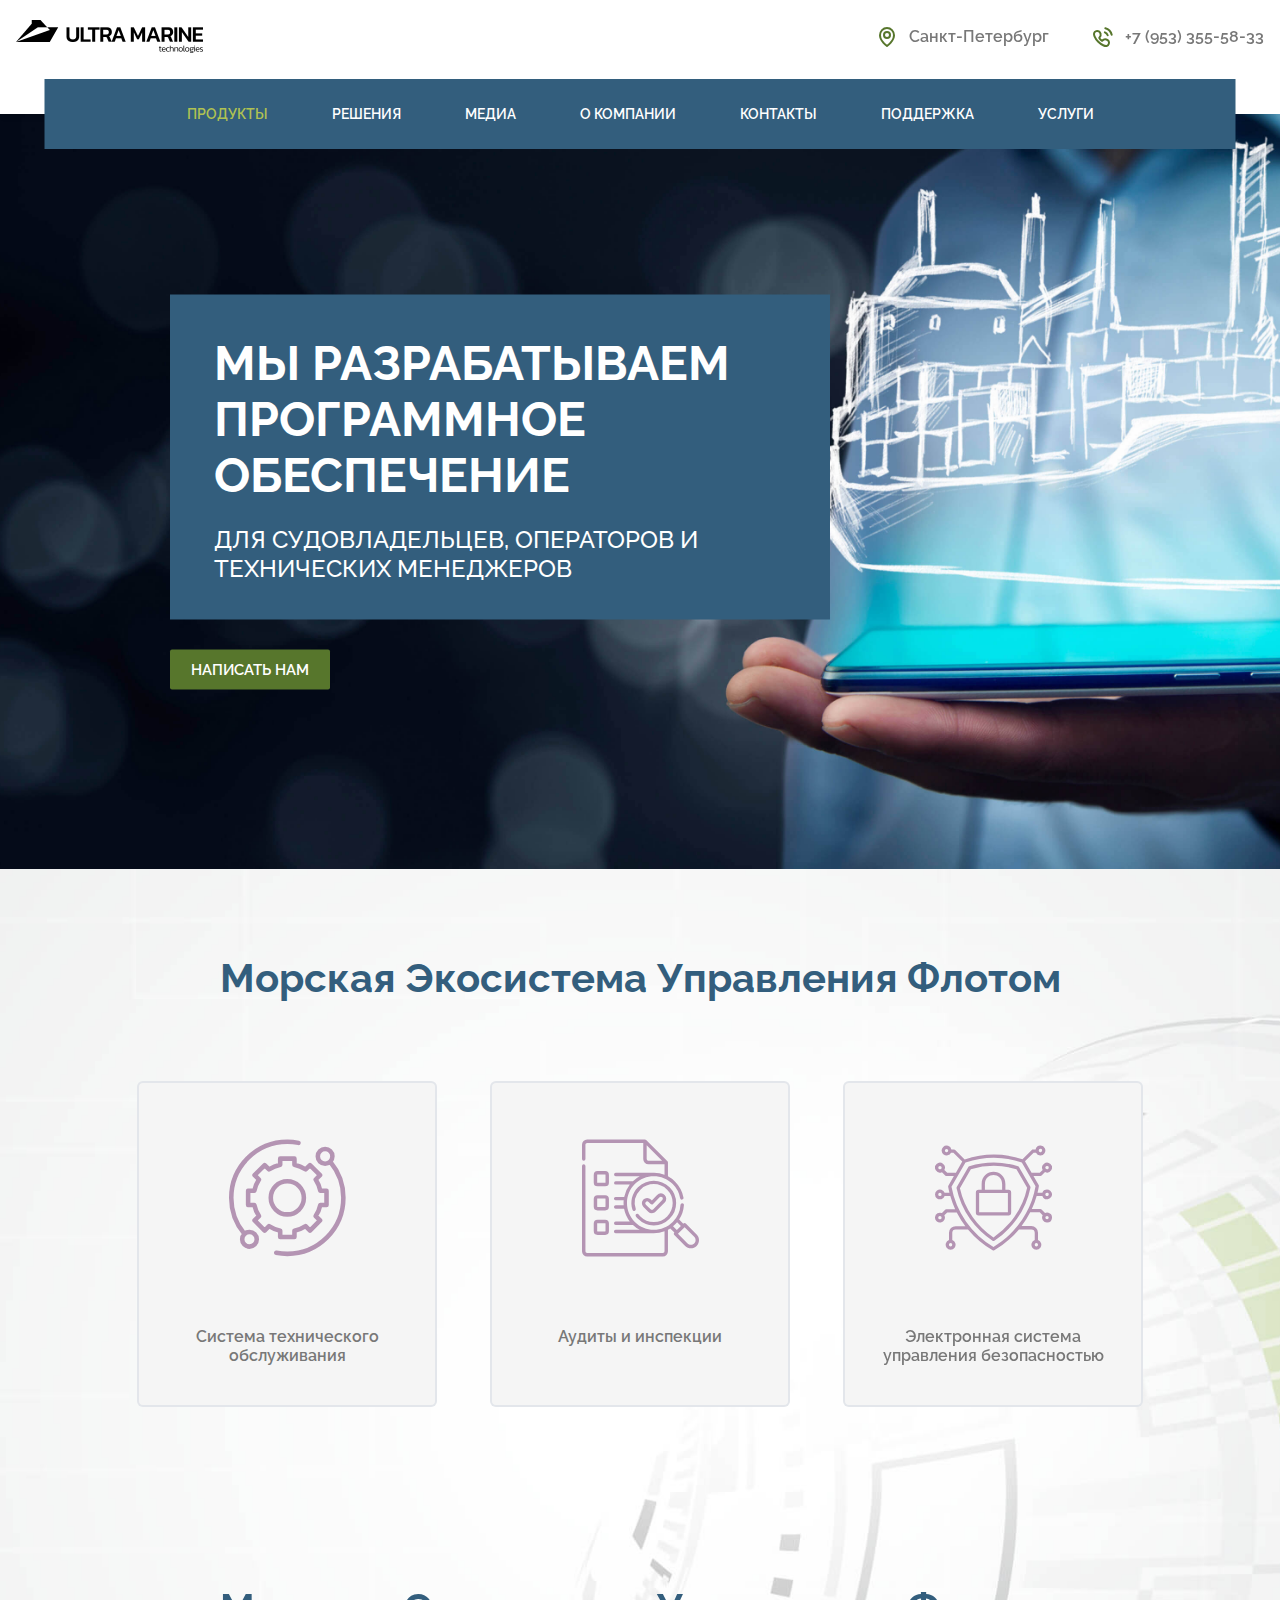
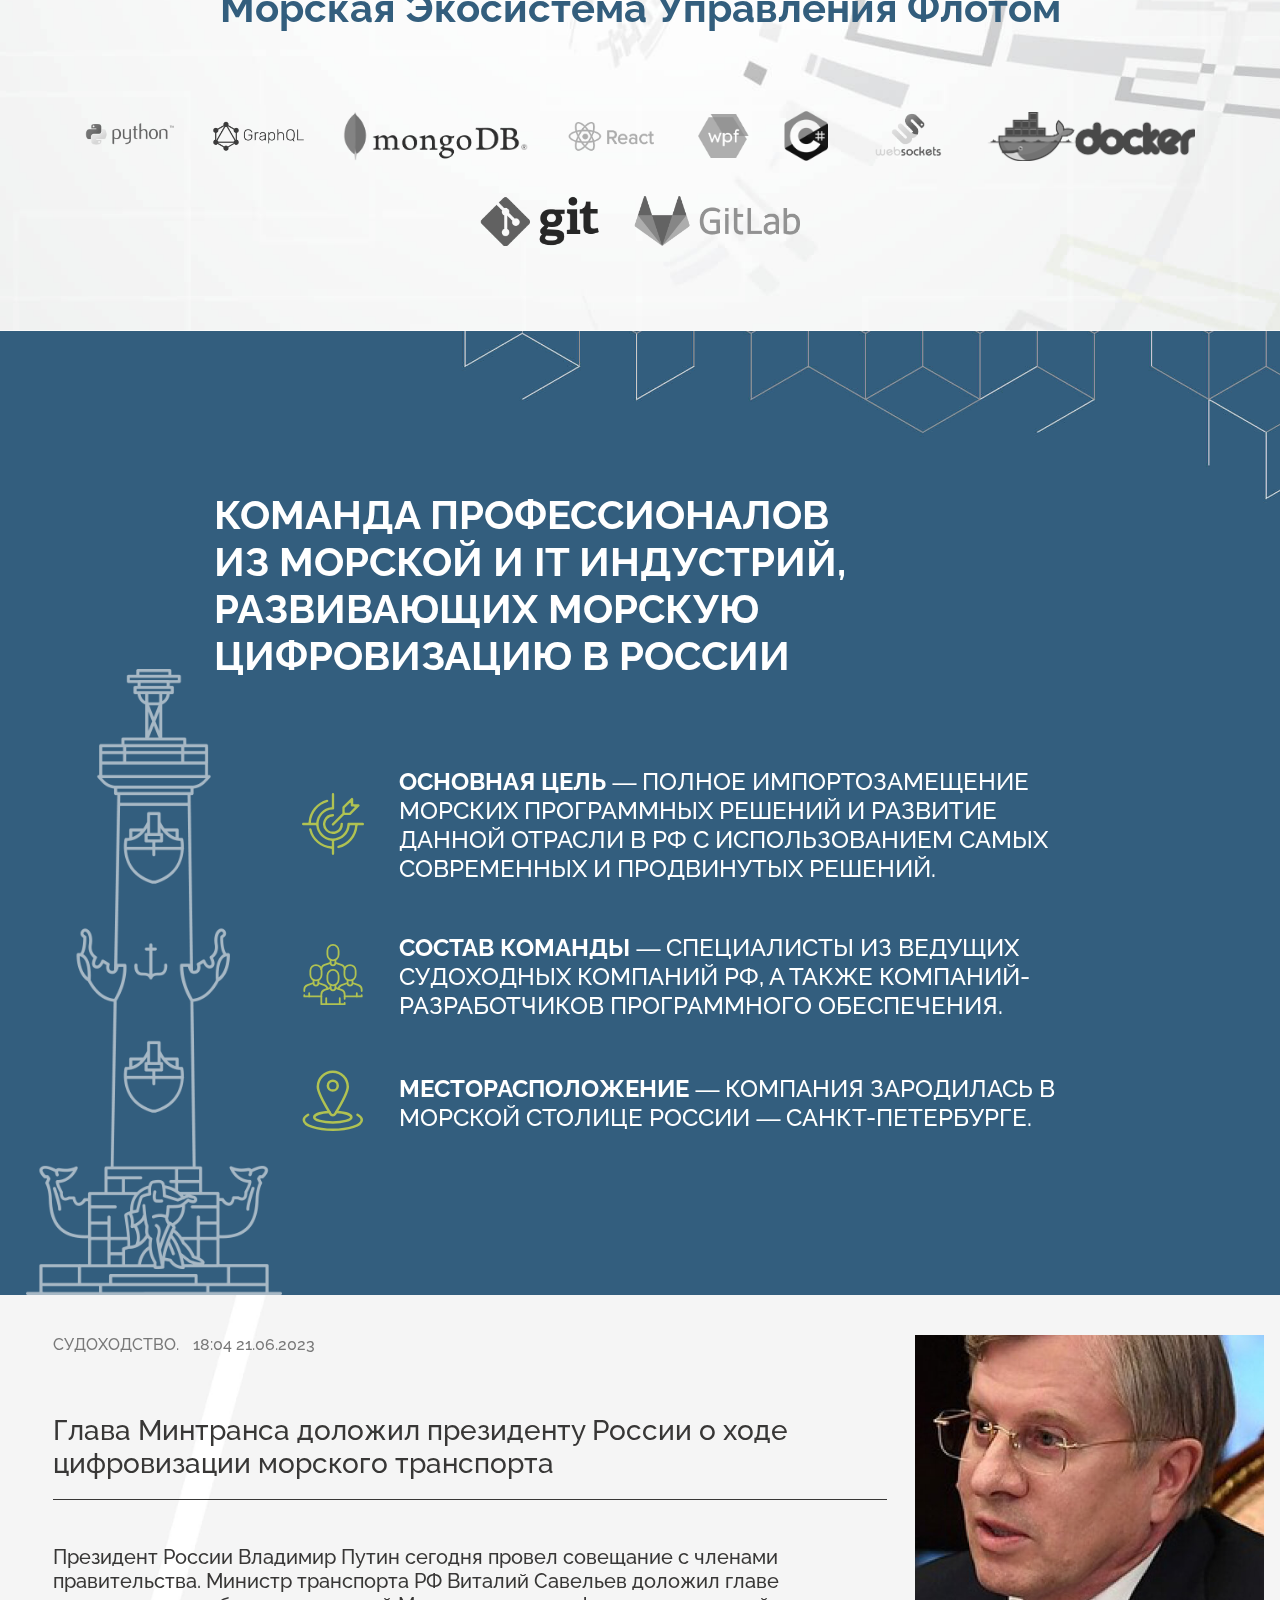
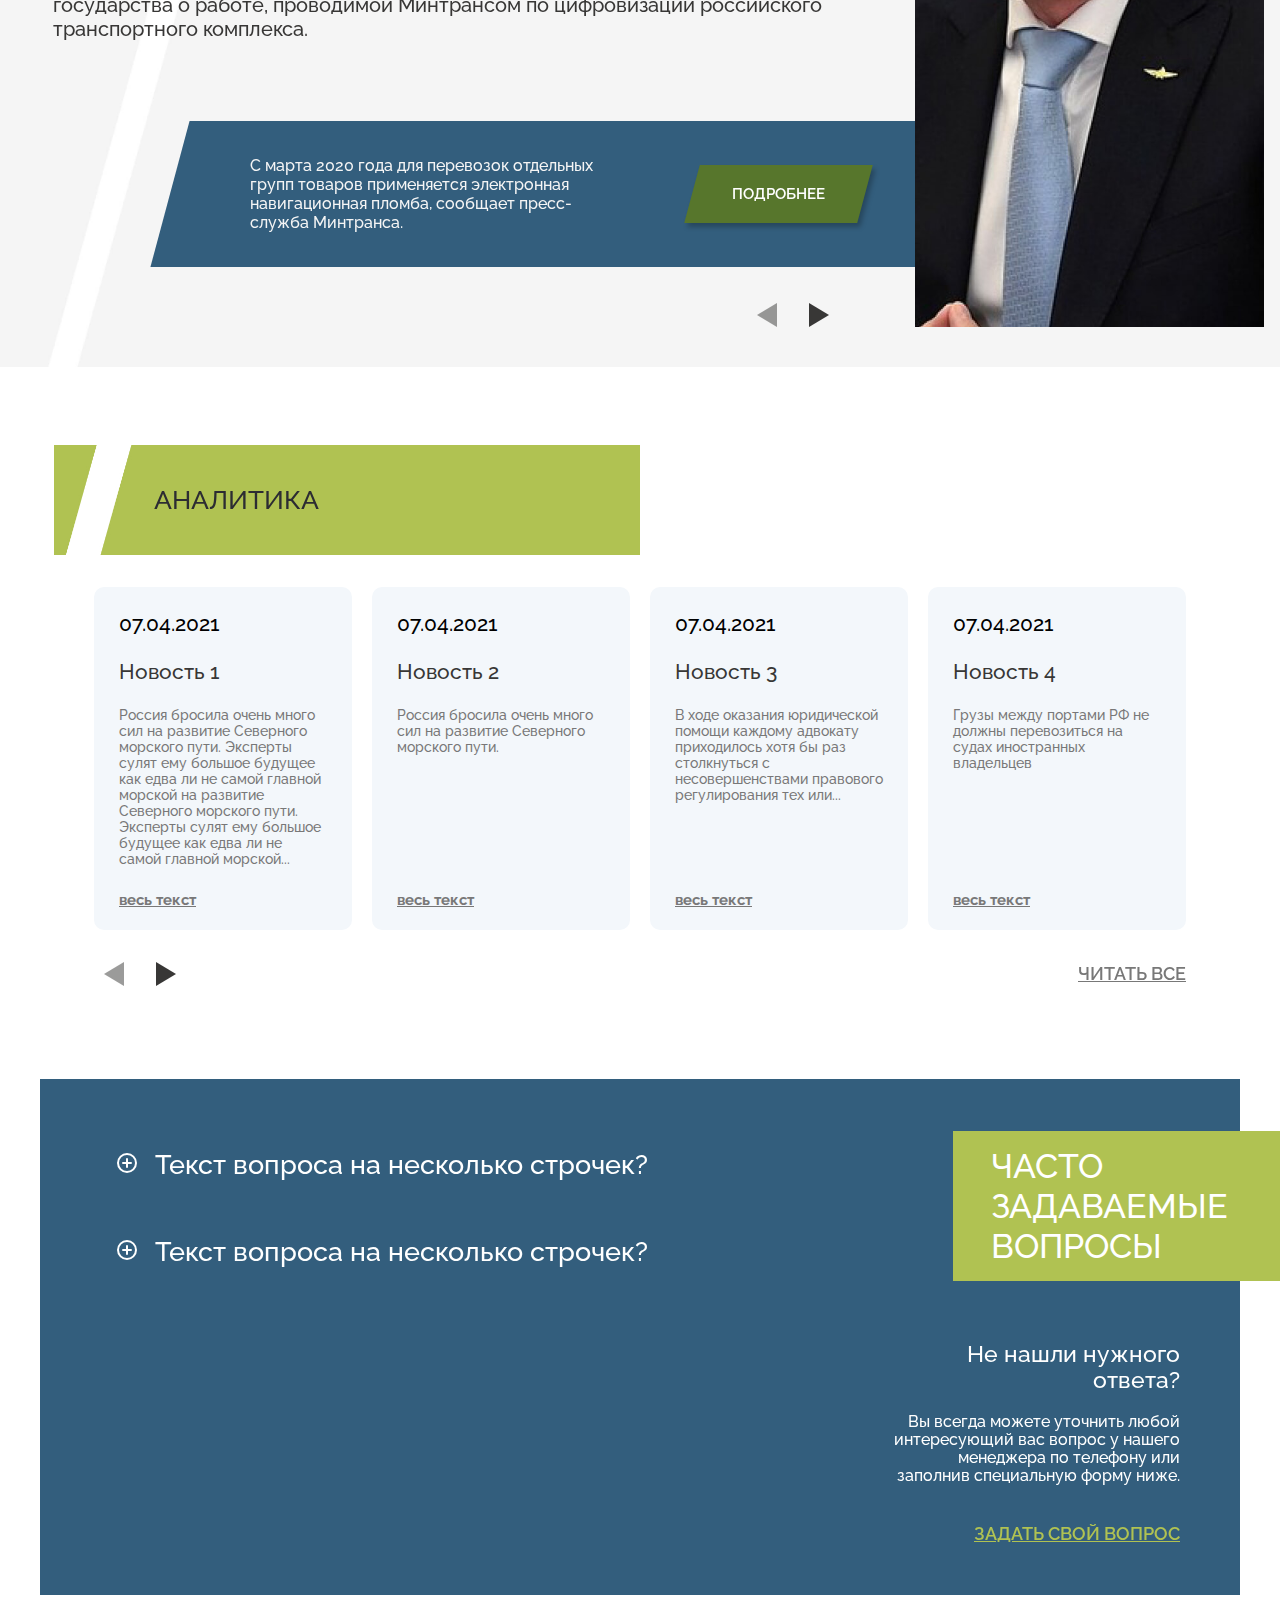
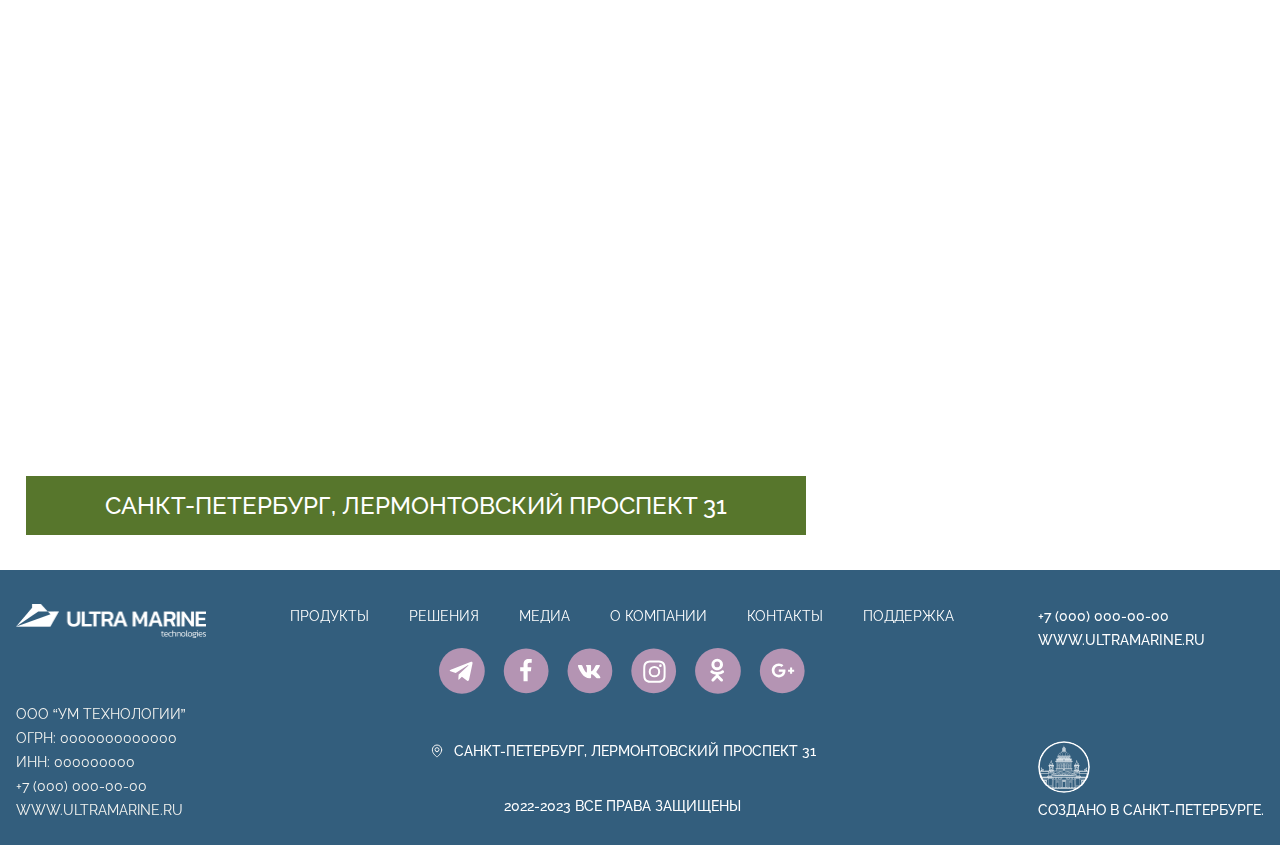
==== commit 4d74e94d: "fix main page" ====
--- a/index.html
+++ b/index.html
@@ -519,12 +519,12 @@
             </h2>
           </div>
           <div class="info-section__content">
-            <div class="accordion">
-              <div class="accordion-item">
-                <div class="accordion-item__trigger">
-                  Текст вопроса на несколько строчек?
-                </div>
-                <div class="accordion-item__content">
+            <div class="accordion-container">
+              <div class="ac">
+                <div class="ac-header">
+                  <p class="ac-trigger">Текст вопроса на несколько строчек?</p>
+                </div>
+                <div class="ac-panel">
                   Не следует, однако забывать, что сложившаяся структура
                   организации позволяет выполнять важные задания по разработке
                   дальнейших направлений развития. Таким образом рамки и место
@@ -532,11 +532,11 @@
                   участия.
                 </div>
               </div>
-              <div class="accordion-item">
-                <div class="accordion-item__trigger">
-                  Текст вопроса на несколько строчек?
-                </div>
-                <div class="accordion-item__content">
+              <div class="ac accordion-item">
+                <div class="ac-header">
+                  <p class="ac-trigger">Текст вопроса на несколько строчек?</p>
+                </div>
+                <div class="ac-panel">
                   Не следует, однако забывать, что сложившаяся структура
                   организации позволяет выполнять важные задания по разработке
                   дальнейших направлений развития. Таким образом рамки и место
@@ -544,31 +544,26 @@
                   участия.
                 </div>
               </div>
-              <div class="accordion-item">
-                <div class="accordion-item__trigger">
-                  Текст вопроса на несколько строчек?
-                </div>
-                <div class="accordion-item__content">
-                  Не следует, однако забывать, что сложившаяся структура
-                  организации позволяет выполнять важные задания по разработке
-                  дальнейших направлений развития. Таким образом рамки и место
-                  обучения кадров позволяет оценить значение систем массового
-                  участия.
+            </div>
+
+            <!-- <div class="accordion accordion-faq">
+              <div class="accordion-item ac">
+                <div class="ac-header">
+                  <div class="accordion-item__trigger ac-header">
+                    Текст вопроса на несколько строчек?
+                  </div>
+                </div>
+                <div class="accordion-item__content ac-panel">
+                  <p class="ac-text">
+                    Не следует, однако забывать, что сложившаяся структура
+                    организации позволяет выполнять важные задания по разработке
+                    дальнейших направлений развития. Таким образом рамки и место
+                    обучения кадров позволяет оценить значение систем массового
+                    участия.
+                  </p>
                 </div>
               </div>
-              <div class="accordion-item">
-                <div class="accordion-item__trigger">
-                  Текст вопроса на несколько строчек?
-                </div>
-                <div class="accordion-item__content">
-                  Не следует, однако забывать, что сложившаяся структура
-                  организации позволяет выполнять важные задания по разработке
-                  дальнейших направлений развития. Таким образом рамки и место
-                  обучения кадров позволяет оценить значение систем массового
-                  участия.
-                </div>
-              </div>
-            </div>
+            </div> -->
           </div>
           <div class="info-section__header">
             <h2 class="info-section__title info-section__title--desctop">
--- a/css/index.min.css
+++ b/css/index.min.css
@@ -1 +1 @@
-@charset "UTF-8";a,abbr,acronym,address,applet,article,aside,audio,b,big,blockquote,body,canvas,caption,center,cite,code,dd,del,details,dfn,div,dl,dt,em,embed,fieldset,figcaption,figure,footer,form,h1,h2,h3,h4,h5,h6,header,hgroup,html,i,iframe,img,ins,kbd,label,legend,li,mark,menu,nav,object,ol,output,p,pre,q,ruby,s,samp,section,small,span,strike,strong,sub,summary,sup,table,tbody,td,tfoot,th,thead,time,tr,tt,u,ul,var,video{margin:0;padding:0;border:0;font-size:100%;font:inherit;vertical-align:baseline}article,aside,details,figcaption,figure,footer,header,hgroup,menu,nav,section{display:block}body{line-height:1}ol,ul{list-style:none}blockquote,q{quotes:none}blockquote:after,blockquote:before,q:after,q:before{content:"";content:none}table{border-collapse:collapse;border-spacing:0}[class=container]{width:100%;max-width:1506px;margin:0 auto;padding:0 16px}@font-face{font-family:iconfont;src:url(../fonts/iconfont.eot);src:url(../fonts/iconfont.eot) format("embedded-opentype"),url(../fonts/iconfont.woff) format("woff"),url(../fonts/iconfont.svg) format("svg");font-weight:400;font-style:normal;font-display:block}[class*=" icon-"]:before,[class^=icon-]:before{font-family:iconfont!important;speak:never;font-style:normal;font-weight:400;font-variant:normal;text-transform:none;line-height:1;-webkit-font-smoothing:antialiased;-moz-osx-font-smoothing:grayscale}.icon-arrow-right:before{content:"\e91b"}.icon-arrow-left:before{content:"\e91c"}.icon-x:before{content:"\e920"}.icon-square:before{content:"\e91d"}.icon-circle:before{content:"\e91e"}.icon-triangle:before{content:"\e91f"}.icon-menu:before{content:"\e91a"}.icon-close:before{content:"\e919"}.icon-question:before{content:"\e900"}.icon-mail:before{content:"\e901"}.icon-phone:before{content:"\e902"}.icon-github:before{content:"\e903"}.icon-telegram:before{content:"\e904"}@font-face{font-family:Raleway;src:url(../fonts/Raleway-Thin.woff) format("woff"),url(../fonts/Raleway-Thin.woff2) format("woff2");font-weight:100;font-display:swap;font-style:normal}@font-face{font-family:Raleway;src:url(../fonts/Raleway-ExtraLight.woff) format("woff"),url(../fonts/Raleway-ExtraLight.woff2) format("woff2");font-weight:200;font-display:swap;font-style:normal}@font-face{font-family:Raleway;src:url(../fonts/Raleway-Light.woff) format("woff"),url(../fonts/Raleway-Light.woff2) format("woff2");font-weight:300;font-display:swap;font-style:normal}@font-face{font-family:Raleway;src:url(../fonts/Raleway-Regular.woff) format("woff"),url(../fonts/Raleway-Regular.woff2) format("woff2");font-weight:400;font-display:swap;font-style:normal}@font-face{font-family:Raleway;src:url(../fonts/Raleway-Medium.woff) format("woff"),url(../fonts/Raleway-Medium.woff2) format("woff2");font-weight:500;font-display:swap;font-style:normal}@font-face{font-family:Raleway;src:url(../fonts/Raleway-SemiBold.woff) format("woff"),url(../fonts/Raleway-SemiBold.woff2) format("woff2");font-weight:600;font-display:swap;font-style:normal}@font-face{font-family:Raleway;src:url(../fonts/Raleway-Bold.woff) format("woff"),url(../fonts/Raleway-Bold.woff2) format("woff2");font-weight:700;font-display:swap;font-style:normal}@font-face{font-family:Raleway;src:url(../fonts/Raleway-ExtraBold.woff) format("woff"),url(../fonts/Raleway-ExtraBold.woff2) format("woff2");font-weight:800;font-display:swap;font-style:normal}@font-face{font-family:Raleway;src:url(../fonts/Raleway-Black.woff) format("woff"),url(../fonts/Raleway-Black.woff2) format("woff2");font-weight:900;font-display:swap;font-style:normal}.btn{display:inline-block;line-height:1;font-family:Raleway,sans-serif;font-size:.9375rem;color:#fff;font-style:normal;font-weight:600;line-height:normal;text-transform:uppercase;padding:11px 21px;border-radius:2px;-webkit-transition:all .3s linear;transition:all .3s linear}.btn:hover{-webkit-box-shadow:4px 4px 5px 0 rgba(0,0,0,.25);box-shadow:4px 4px 5px 0 rgba(0,0,0,.25);-webkit-transition:all .3s linear;transition:all .3s linear}.btn.btn--m{padding:16px 21px}.btn.btn--l{padding:20px 21px}.btn.btn--green{background-color:#57762c}.btn.btn--green:hover{background-color:rgba(87,118,44,.8)}.btn.btn--light{background-color:#b0c252}.btn.btn--light:hover{background-color:rgba(176,194,82,.8)}.btn.btn--blue{background-color:#335e7d}.btn.btn--blue:hover{background-color:rgba(51,94,125,.8)}.btn.btn--violet{background-color:#b494b3}.btn.btn--violet:hover{background-color:rgba(180,148,179,.8)}.link{display:inline-block;color:#787878;line-height:1;font-size:.9375rem;font-weight:700;text-decoration:underline;-webkit-transition:all .3s linear;transition:all .3s linear}.link:hover{opacity:.8;-webkit-transition:all .3s linear;transition:all .3s linear}.link.link--m{font-size:1.125rem;font-weight:600;text-transform:uppercase}.link.link--green{color:#57762c}.link.link--green:hover{opacity:.8}.link.link--light-green{color:#b0c252}.link.link--light-green:hover{opacity:.8}.link-oblique{display:inline-block;line-height:1;font-family:Raleway,sans-serif;font-size:.9375rem;color:#fff;font-style:normal;font-weight:600;line-height:normal;text-transform:uppercase;padding:11px 21px;-webkit-transform:skew(-15deg);-ms-transform:skew(-15deg);transform:skew(-15deg);background-color:#57762c;-webkit-box-shadow:4px 4px 5px 0 rgba(0,0,0,.25);box-shadow:4px 4px 5px 0 rgba(0,0,0,.25);-webkit-transition:all .3s linear;transition:all .3s linear}.link-oblique:hover{background-color:rgba(87,118,44,.8);-webkit-transition:all .3s linear;transition:all .3s linear}.link-oblique.link-oblique--m{padding:16px 21px}.link-oblique.link-oblique--l{padding:20px 40px}.link-oblique.link-oblique--xl{padding:25px 40px}.link-oblique span{-webkit-transform:skew(15deg);-ms-transform:skew(15deg);transform:skew(15deg)}.header{display:-webkit-box;display:-ms-flexbox;display:flex;-webkit-box-orient:vertical;-webkit-box-direction:normal;-ms-flex-direction:column;flex-direction:column;position:relative;padding:20px 0 61px;background-color:#fff;-webkit-box-shadow:0 5px 7px -3px rgba(0,0,0,.1);box-shadow:0 5px 7px -3px rgba(0,0,0,.1);z-index:20}.header__top{display:-webkit-box;display:-ms-flexbox;display:flex;-webkit-box-align:center;-ms-flex-align:center;align-items:center;-webkit-box-pack:justify;-ms-flex-pack:justify;justify-content:space-between;max-width:1360px;margin:0 auto}.header__logo{max-width:187px}.header__logo img{width:100%}.header-contacts ul{display:-webkit-box;display:-ms-flexbox;display:flex;-webkit-box-align:center;-ms-flex-align:center;align-items:center;gap:42px}.header-contacts ul li{display:-webkit-box;display:-ms-flexbox;display:flex;-webkit-box-align:center;-ms-flex-align:center;align-items:center;color:#787878;font-size:1rem;font-weight:600}.header-contacts ul li svg{height:24px;width:24px;margin-right:10px}.header-contacts ul a{color:#787878}.header__bottom{position:absolute;left:50%;top:100%;-webkit-transform:translateX(-50%) translateY(-50%);-ms-transform:translateX(-50%) translateY(-50%);transform:translateX(-50%) translateY(-50%)}.menu{display:-webkit-box;display:-ms-flexbox;display:flex;-webkit-box-align:center;-ms-flex-align:center;align-items:center;-webkit-box-pack:center;-ms-flex-pack:center;justify-content:center;max-width:1284px;margin:0 auto;padding:0 110px;background-color:#335e7d}.menu__item{position:relative}.menu__item.active a{color:#b0c252;-webkit-transition:all .3s linear;transition:all .3s linear}.menu__item:hover>.submenu-wrap{opacity:1;visibility:visible;-webkit-transition:all .3s linear;transition:all .3s linear}.menu__link{display:inline-block;padding:27px 32px;font-family:Raleway,sans-serif;font-size:.875rem;color:#fff;font-style:normal;font-weight:600;line-height:normal;text-transform:uppercase;white-space:nowrap;-webkit-transition:all .3s linear;transition:all .3s linear}.menu__link:hover{color:#b0c252;-webkit-transition:all .3s linear;transition:all .3s linear}.submenu-wrap{position:absolute;top:100%;left:0;opacity:0;visibility:hidden}.submenu-wrap .submenu-spacer{height:7px;background-color:transparent}.submenu{padding:10px;background-color:#335e7d;z-index:10;-webkit-transition:all .3s linear;transition:all .3s linear}.submenu__item{margin:0 10px}.submenu__item:not(:last-child){border-bottom:1px solid #fff}.submenu__link{display:block;padding:10px 0;font-family:Raleway,sans-serif;font-size:.875rem;color:#fff;font-style:normal;font-weight:600;line-height:normal;text-transform:uppercase;white-space:nowrap;-webkit-transition:all .3s linear;transition:all .3s linear}.submenu__link:hover{color:#b0c252;-webkit-transition:all .3s linear;transition:all .3s linear}.burger-block{display:none;width:35px;height:41px;position:relative;overflow:hidden;z-index:300;padding:0 15px;width:60px}.burger-block--active{background-color:transparent}.burger-block--active .burger__line--1{-webkit-animation:burgerline1 .4s forwards;animation:burgerline1 .4s forwards}.burger-block--active .burger__line--2{-webkit-animation:burgerline2 .4s forwards;animation:burgerline2 .4s forwards}.burger-block--active .burger__line--3{-webkit-animation:burgerline3 .4s forwards;animation:burgerline3 .4s forwards}.burger{display:block;width:100%;height:100%;-webkit-transition:all .4s;transition:all .4s;cursor:pointer;position:relative}.burger__line{width:100%;height:3px;position:absolute;left:0;background:#335e7d;-webkit-transition:all .4s;transition:all .4s;pointer-events:none;border-radius:3px}.burger__line--1{top:8px}.burger__line--2{top:19px;-webkit-transition:burgerline2base .4s forwards;transition:burgerline2base .4s forwards}.burger__line--3{top:30px}@-webkit-keyframes burgerline1{0%{top:8px}50%{top:19px;-webkit-transform:rotate(0);transform:rotate(0)}100%{top:19px;-webkit-transform:rotate(45deg);transform:rotate(45deg)}}@keyframes burgerline1{0%{top:8px}50%{top:19px;-webkit-transform:rotate(0);transform:rotate(0)}100%{top:19px;-webkit-transform:rotate(45deg);transform:rotate(45deg)}}@-webkit-keyframes burgerline2{100%{opacity:0}}@keyframes burgerline2{100%{opacity:0}}@-webkit-keyframes burgerline2base{0%{opacity:0}100%{opacity:1}}@keyframes burgerline2base{0%{opacity:0}100%{opacity:1}}@-webkit-keyframes burgerline3{0%{top:30px}50%{top:19px;-webkit-transform:rotate(0);transform:rotate(0)}100%{top:19px;-webkit-transform:rotate(-45deg);transform:rotate(-45deg)}}@keyframes burgerline3{0%{top:30px}50%{top:19px;-webkit-transform:rotate(0);transform:rotate(0)}100%{top:19px;-webkit-transform:rotate(-45deg);transform:rotate(-45deg)}}.mobile-menu{display:-webkit-box;display:-ms-flexbox;display:flex;position:fixed;background-color:#fff;top:60px;right:-1000px;bottom:0;width:320px;padding:30px 0;z-index:200;-webkit-transition:.5s ease-out all;transition:.5s ease-out all;background-image:url(../images/bg/mobile-menu-bg.png);background-size:cover;background-repeat:no-repeat;overflow:auto;-webkit-box-shadow:-5px 0 7px -3px rgba(0,0,0,.1);box-shadow:-5px 0 7px -3px rgba(0,0,0,.1)}.mobile-menu.mobile-menu--active{display:block;position:fixed;right:0;-webkit-transition:.5s ease-out all;transition:.5s ease-out all}.menu-mob__item{position:relative}.menu-mob__item--active .submenu-mob{display:block}.menu-mob__item--active.menu-mob__item--submenu:before{background-image:url(../images/icons/icons.svg#minus);-webkit-transition:all .3s linear;transition:all .3s linear}.menu-mob__item--submenu:before{content:"";position:absolute;top:10px;left:10px;height:18px;width:18px;background-image:url(../images/icons/icons.svg#plus);background-position:center;background-size:cover;background-repeat:no-repeat;-webkit-transition:all .3s linear;transition:all .3s linear}.menu-mob__link{display:inline-block;width:100%;padding:10px 0 10px 30px;font-family:Raleway,sans-serif;font-size:1rem;color:#335e7d;font-style:normal;font-weight:500;line-height:normal}.submenu-mob{display:none;background-color:#f5f5f5;padding:5px 0}.submenu-mob__link{display:inline-block;width:100%;padding:5px 0 5px 45px;font-family:Raleway,sans-serif;font-size:1rem;color:#335e7d;font-style:normal;font-weight:500;line-height:normal}.footer{padding:34px 0 23px;background-color:#335e7d}.footer__content{display:-webkit-box;display:-ms-flexbox;display:flex;-webkit-box-pack:justify;-ms-flex-pack:justify;justify-content:space-between}.footer__logo{width:190px;margin-bottom:64px}.footer__company li{font-family:Raleway,sans-serif;font-size:.875rem;color:#f7f6f2;font-style:normal;font-weight:400;line-height:normal;line-height:24px;text-transform:uppercase}.footer__center .footer__made.footer-block-mob{display:none}.footer__menu{display:-webkit-box;display:-ms-flexbox;display:flex;-webkit-box-align:center;-ms-flex-align:center;align-items:center;-webkit-box-pack:center;-ms-flex-pack:center;justify-content:center;gap:20px;margin-bottom:20px}.footer__menu a{font-family:Raleway,sans-serif;font-size:.875rem;color:#fff;font-style:normal;font-weight:400;line-height:normal;line-height:24px;text-transform:uppercase;padding:10px;white-space:nowrap;-webkit-transition:all .3s linear;transition:all .3s linear}.footer__menu a:hover{color:#b0c252;-webkit-transition:all .3s linear;transition:all .3s linear}.footer__socials{display:-webkit-box;display:-ms-flexbox;display:flex;-webkit-box-align:center;-ms-flex-align:center;align-items:center;-webkit-box-pack:center;-ms-flex-pack:center;justify-content:center;gap:18px;margin-bottom:40px}.footer__socials a{display:inline-block;width:46px;height:46px}.footer__address{display:-webkit-box;display:-ms-flexbox;display:flex;-webkit-box-align:center;-ms-flex-align:center;align-items:center;-webkit-box-pack:center;-ms-flex-pack:center;justify-content:center;gap:9px;font-family:Raleway,sans-serif;font-size:.875rem;color:#fff;font-style:normal;font-weight:500;line-height:normal;line-height:28px;text-transform:uppercase;margin-bottom:29px}.footer__address svg{height:16px;width:16px}.footer__copyright{font-family:Raleway,sans-serif;font-size:.875rem;color:#fff;font-style:normal;font-weight:500;line-height:normal;line-height:24px;text-transform:uppercase;text-align:center}.footer__right{display:-webkit-box;display:-ms-flexbox;display:flex;-webkit-box-orient:vertical;-webkit-box-direction:normal;-ms-flex-direction:column;flex-direction:column;-webkit-box-pack:justify;-ms-flex-pack:justify;justify-content:space-between}.footer__contacts{font-family:Raleway,sans-serif;font-size:.875rem;color:#fff;font-style:normal;font-weight:500;line-height:normal;line-height:24px;text-transform:uppercase}.footer__made{display:-webkit-box;display:-ms-flexbox;display:flex;-webkit-box-orient:vertical;-webkit-box-direction:normal;-ms-flex-direction:column;flex-direction:column}.footer__made svg{height:52px;width:52px;border-radius:50%;overflow:hidden;margin-bottom:5px}.footer__made span{font-family:Raleway,sans-serif;font-size:.875rem;color:#fff;font-style:normal;font-weight:500;line-height:normal;line-height:24px;text-transform:uppercase}.accordion-item{margin-bottom:20px;cursor:pointer}.accordion-item.active .accordion-item__trigger:before{background-image:url(../images/icons/icons.svg#minus_circle)}.accordion-item__trigger{position:relative;padding:20px 20px 0 40px;font-family:Raleway,sans-serif;font-size:1.6875rem;color:#fff;font-style:normal;font-weight:500;line-height:normal;line-height:1}.accordion-item__trigger:before{content:"";position:absolute;top:20px;left:0;height:24px;width:24px;background-image:url(../images/icons/icons.svg#plus_circle);background-position:center;background-size:cover;background-repeat:no-repeat}.accordion-item__content{padding:20px 20px 0 0;position:relative;overflow:hidden;max-height:0;font-family:Raleway,sans-serif;font-size:1.125rem;color:#fff;font-style:normal;font-weight:500;line-height:normal;-webkit-transition:.3s;transition:.3s}.active .accordion-item__content{max-height:500px;-webkit-transition:all .3s;transition:all .3s}*{-webkit-box-sizing:border-box;box-sizing:border-box;margin:0;padding:0;-webkit-tap-highlight-color:transparent;line-height:100%;scrollbar-width:8px;scrollbar-color:#fff #d6d6d6}::-webkit-scrollbar{width:8px;background-color:#fff}::-webkit-scrollbar-track{-webkit-box-shadow:inset 0 0 6px rgba(0,0,0,.2);box-shadow:inset 0 0 6px rgba(0,0,0,.2);border-radius:4px;background:#eee}::-webkit-scrollbar-thumb{border-radius:4px;border:0 none #fff;background-color:#fff;-webkit-transition:all 280ms ease-in-out;transition:all 280ms ease-in-out}::-webkit-scrollbar-thumb:hover{background-color:#fff}html{scroll-behavior:smooth}body{display:-webkit-box;display:-ms-flexbox;display:flex;-webkit-box-orient:vertical;-webkit-box-direction:normal;-ms-flex-direction:column;flex-direction:column;position:relative;font-size:16px;font-family:Raleway,sans-serif;font-style:normal;color:#000;background:#fff;overflow-x:hidden;backface-visibility:hidden;line-height:1;-webkit-backface-visibility:hidden;height:100%;min-width:320px}body.lock{overflow:hidden;-ms-touch-action:none;touch-action:none}.full-wrapper{position:relative;display:-webkit-box;display:-ms-flexbox;display:flex;-webkit-box-orient:vertical;-webkit-box-direction:normal;-ms-flex-direction:column;flex-direction:column;-webkit-box-flex:1;-ms-flex-positive:1;flex-grow:1;height:100%;min-height:100vh}.full-wrapper>main{-webkit-box-flex:1;-ms-flex:1 1 auto;flex:1 1 auto}.full-wrapper>*{min-width:0}.page{margin-top:70px}h1,h2,h3,h4,h5,h6,p{cursor:default}img{display:block;width:100%;max-width:100%}a{cursor:pointer;font-family:inherit;color:inherit;text-decoration:none;-webkit-transition:all .3s linear;transition:all .3s linear}a:hover{color:#f5f5f5;-webkit-transition:all .3s linear;transition:all .3s linear}span{display:inline-block}ol,ul{list-style-type:none}input :active,input:focus,textarea :active,textarea:focus{outline:0}button{outline:0;border:transparent;background:0 0;cursor:pointer}.section-title{font-family:Raleway,sans-serif;font-size:3rem;color:#335e7d;font-style:normal;font-weight:700;line-height:normal;text-align:center;margin-bottom:80px}.title-block{display:inline-block;padding:40px 100px;font-family:Raleway,sans-serif;font-size:1.625rem;color:#2c2c32;font-style:normal;font-weight:500;line-height:normal;text-transform:uppercase;background-image:url(../images/bg/title-block-bg.jpg);background-size:cover;background-position:left;background-repeat:no-repeat}.fw--bold{font-weight:700}.swiper-button-disabled{opacity:.5}@-webkit-keyframes fadeIn{0%{opacity:0;visibility:hidden}100%{opacity:1;visibility:visible}}@keyframes fadeIn{0%{opacity:0;visibility:hidden}100%{opacity:1;visibility:visible}}.main{height:calc(100vh - 145px);position:relative;background-image:url(../images/bg/main.jpg);background-size:cover;background-repeat:no-repeat;background-position:center}.main .container{position:relative;height:100%}.main__content{max-width:660px;position:absolute;top:50%;left:13.3%;-webkit-transform:translateY(-50%);-ms-transform:translateY(-50%);transform:translateY(-50%)}.main__content h1{color:#fff;text-transform:uppercase;font-family:Raleway,sans-serif;font-size:3rem;color:#fff;font-style:normal;font-weight:700;line-height:normal;line-height:normal}.main__content h1 span{font-size:1.5rem;font-weight:500}.main__title{padding:40px 44px 32px;background-color:#335e7d;margin-bottom:30px}.main__title span{padding-top:22px}.double-section{padding:85px 0;background-image:url(../images/bg/ecosystem.jpg);background-size:cover;background-repeat:no-repeat;background-position:center}.ecosystem-section{margin-bottom:177px}.ecosystem{display:-webkit-box;display:-ms-flexbox;display:flex;-webkit-box-pack:center;-ms-flex-pack:center;justify-content:center;gap:53px}.ecosystem__item{display:-webkit-box;display:-ms-flexbox;display:flex;-webkit-box-pack:start;-ms-flex-pack:start;justify-content:flex-start;-webkit-box-align:center;-ms-flex-align:center;align-items:center;-webkit-box-orient:vertical;-webkit-box-direction:normal;-ms-flex-direction:column;flex-direction:column;-webkit-box-flex:1;-ms-flex:1;flex:1;gap:54px;max-width:300px;padding:40px 24px;background-color:#f5f5f5;border-radius:6px;border:2px solid rgba(72,101,145,.1)}.ecosystem__item svg{max-width:117px}.ecosystem__title{font-family:Raleway,sans-serif;font-size:1rem;color:#787878;font-style:normal;font-weight:600;line-height:normal;text-align:center}.technologies{display:-webkit-box;display:-ms-flexbox;display:flex;-webkit-box-align:center;-ms-flex-align:center;align-items:center;-webkit-box-pack:center;-ms-flex-pack:center;justify-content:center;gap:35px;-ms-flex-wrap:wrap;flex-wrap:wrap;max-width:1142px;margin:0 auto}.technologies__item{height:50px}.technologies__item img{height:100%;-webkit-filter:grayscale(100%);filter:grayscale(100%);-webkit-transition:all .3s linear;transition:all .3s linear}.technologies__item:hover img{-webkit-filter:grayscale(0);filter:grayscale(0);-webkit-transition:all .3s linear;transition:all .3s linear}.advantage-company{background-image:url(../images/bg/advantage-company.jpg);background-size:cover;background-repeat:no-repeat;background-position:center;padding:160px 0;position:relative}.advantage-company .container{max-width:69%}.advantage-company .section-title{text-align:left;color:#fff;text-transform:uppercase;margin-bottom:88px}.advantage-company__list{padding-left:88px}.advantage-company__item{display:-webkit-box;display:-ms-flexbox;display:flex;-webkit-box-align:center;-ms-flex-align:center;align-items:center;gap:35px}.advantage-company__item:not(:last-of-type){margin-bottom:50px}.advantage-company__item svg{width:62px;height:62px;fill:#b0c252}.advantage-company__item p{font-family:Raleway,sans-serif;font-size:1.5rem;color:#fff;font-style:normal;font-weight:500;line-height:normal;text-transform:uppercase}.advantage-company .back-img{position:absolute;left:2%;bottom:0;max-width:300px;width:20%;opacity:.6}.news-section{padding:78px 38px 38px}.news-section .title-block{margin-bottom:32px;width:50%}.news-wrap{padding:0 40px}.news{display:-webkit-box;display:-ms-flexbox;display:flex;gap:19px;margin-bottom:22px}.news-item{display:-webkit-box;display:-ms-flexbox;display:flex;-webkit-box-orient:vertical;-webkit-box-direction:normal;-ms-flex-direction:column;flex-direction:column;-webkit-box-pack:justify;-ms-flex-pack:justify;justify-content:space-between;padding:24px 25px 19px;background-color:#f3f7fb;border-radius:10px}.news-item.swiper-slide{display:-webkit-box;display:-ms-flexbox;display:flex;height:auto}.news-item__info{margin-bottom:23px}.news-item__info div:not(:last-of-type){margin-bottom:23px}.news-date{font-family:Raleway,sans-serif;font-size:1.3125rem;color:#000;font-style:normal;font-weight:500;line-height:normal}.news-title{font-family:Raleway,sans-serif;font-size:1.3125rem;color:#383736;font-style:normal;font-weight:500;line-height:normal}.news-descript{font-family:Raleway,sans-serif;font-size:.875rem;color:#787878;font-style:normal;font-weight:500;line-height:normal}.news-link{font-family:Raleway,sans-serif;font-size:.9375rem;color:#787878;font-style:normal;font-weight:700;line-height:normal;line-height:1.3125rem;text-decoration:underline}.news-controls{display:-webkit-box;display:-ms-flexbox;display:flex;-webkit-box-align:center;-ms-flex-align:center;align-items:center;-webkit-box-pack:justify;-ms-flex-pack:justify;justify-content:space-between}.slider-nav{display:-webkit-box;display:-ms-flexbox;display:flex;-webkit-box-align:center;-ms-flex-align:center;align-items:center;gap:8px}.nav-slider-btn{width:44px;height:44px;padding:10px}.nav-slider-btn span{display:inline-block;width:0;height:0;border-style:solid;cursor:pointer;-webkit-transition:all .3s linear;transition:all .3s linear}.nav-slider-btn-prev span{border-width:12px 20.8px 12px 0;border-color:transparent #383736 transparent transparent}.nav-slider-btn-prev span:hover{border-color:transparent #787878 transparent transparent;-webkit-transition:all .3s linear;transition:all .3s linear}.nav-slider-btn-next span{border-width:12px 0 12px 20.8px;border-color:transparent transparent transparent #383736}.nav-slider-btn-next span:hover{border-color:transparent transparent transparent #787878;-webkit-transition:all .3s linear;transition:all .3s linear}.headline-section{position:relative;background-image:url(../images/bg/headline-section-bg.jpg);background-repeat:no-repeat;background-size:cover}.headline-section .container{position:relative}.headline-item.swiper-slide{display:-webkit-box;display:-ms-flexbox;display:flex}.headline-item__left{width:72%;margin-bottom:100px}.headline-item__right{display:-webkit-box;display:-ms-flexbox;display:flex;-webkit-box-align:center;-ms-flex-align:center;align-items:center;position:relative;padding:40px 0;width:28%}.headline-date{padding-top:40px;margin-bottom:92px;font-family:Raleway,sans-serif;font-size:1rem;color:#787878;font-style:normal;font-weight:500;line-height:normal;text-transform:uppercase}.headline-date span{padding-left:10px;text-transform:inherit}.headline-title{display:inline-block;max-width:834px;font-family:Raleway,sans-serif;font-size:2.125rem;color:#383736;font-style:normal;font-weight:500;line-height:normal;margin-bottom:45px;padding-bottom:19px;padding-right:15px;border-bottom:1px solid #383736}.headline-descript{padding-right:15px;margin-bottom:125px;font-family:Raleway,sans-serif;font-size:1.6875rem;color:#383736;font-style:normal;font-weight:500;line-height:normal}.headline-info{position:relative;right:-30px;padding:35px 80px;margin-left:auto;width:90%;background-color:#335e7d;-webkit-transform:skew(-15deg);-ms-transform:skew(-15deg);transform:skew(-15deg)}.headline-info_text{font-family:Raleway,sans-serif;font-size:1.25rem;color:#f5f5f5;font-style:normal;font-weight:500;line-height:normal}.headline-info__inner{display:-webkit-box;display:-ms-flexbox;display:flex;-webkit-box-align:center;-ms-flex-align:center;align-items:center;gap:70px;-webkit-transform:skew(15deg);-ms-transform:skew(15deg);transform:skew(15deg)}.headline-img{max-width:545px}.headline-controls{display:-webkit-box;display:-ms-flexbox;display:flex;-webkit-box-pack:end;-ms-flex-pack:end;justify-content:flex-end;position:absolute;bottom:30px;padding-right:95px;width:72%;z-index:1}.info-section{padding:45px 0}.info-section .container{padding:0 40px}.info-section__header{max-width:450px;text-align:right}.info-section__header-body{padding-right:60px;text-align:right}.info-section__title{position:relative;right:-25px;padding:15px 83px 15px 38px;margin-bottom:60px;font-family:Raleway,sans-serif;font-size:2.125rem;color:#fff;font-style:normal;font-weight:500;line-height:normal;text-align:left;text-transform:uppercase;background-color:#b0c252}.info-section__title-mob-block{display:none}.info-section__subtitle{font-family:Raleway,sans-serif;font-size:1.4375rem;color:#fff;font-style:normal;font-weight:500;line-height:normal;line-height:1.625rem;margin-bottom:20px}.info-section__text{margin-bottom:40px;font-family:Raleway,sans-serif;font-size:1rem;color:#fff;font-style:normal;font-weight:500;line-height:normal;line-height:1.125rem}.info-section__wrap{display:-webkit-box;display:-ms-flexbox;display:flex;-webkit-box-pack:justify;-ms-flex-pack:justify;justify-content:space-between;padding:52px 0 52px 75px;background-color:#335e7d}.map{position:relative;height:530px;overflow:hidden}.map__address{position:absolute;bottom:35px;left:2%;padding:15px;width:100%;max-width:780px;text-align:center;font-family:Raleway,sans-serif;font-size:1.5rem;color:#fff;font-style:normal;font-weight:500;line-height:normal;text-transform:uppercase;background-color:#57762c;z-index:1}@media (max-width:1500px){.section-title{font-size:2.5rem}.headline-item__left{padding-left:3%}.headline-date{margin-bottom:60px}.headline-title{font-size:1.75rem}.headline-descript{font-size:1.25rem;margin-bottom:80px}.headline-info_text{font-size:1rem}}@media (max-width:1200px){[class*=__container]{max-width:rem(1084);padding:0 30px}.header{padding:20px 0 45px}.header-contacts ul li{font-size:.875rem}.header-contacts ul li svg{height:20px;width:20px}.menu{padding:0 30px}.menu__link{padding:20px 25px;font-size:.75rem}.submenu__link{font-size:.75rem}.footer__menu{gap:5px}.footer__menu a{font-size:.75rem}.footer__address{font-size:.75rem;line-height:1}.footer__copyright{font-size:.75rem;line-height:1}.footer__made span{font-size:.75rem}.section-title{font-size:2.1875rem}.title-block{font-size:1.375rem;padding:30px 80px}.main__content h1{font-family:Raleway,sans-serif;font-size:2.5rem;color:#fff;font-style:normal;font-weight:700;line-height:normal}.main__content h1 span{font-family:Raleway,sans-serif;font-size:1.375rem;color:#fff;font-style:normal;font-weight:500;line-height:normal}.ecosystem-section{margin-bottom:120px}.advantage-company{padding:80px 0}.advantage-company .section-title{margin-bottom:60px}.advantage-company__list{padding-left:60px}.advantage-company__item p{font-size:1.25rem}.news-wrap{padding:0}.headline-item__left{width:78%;margin-bottom:0;padding-bottom:100px}.headline-item__right{width:22%}.headline-date{margin-bottom:40px;font-size:.875rem}.headline-title{font-size:1.25rem;margin-bottom:25px}.headline-descript{font-size:1rem;margin-bottom:40px}.headline-info{padding:20px 60px 20px 40px}.headline-controls{width:78%;padding-right:70px}.info-section__content{max-width:inherit;margin-bottom:20px}.info-section__header{max-width:inherit}.info-section__header-body{padding-right:0;text-align:left}.info-section__title{font-size:1.875rem;margin-bottom:40px}.info-section__title-mob-block{display:inline-block;text-align:right}.info-section__title--mobile{margin-bottom:40px;display:inline-block}.info-section__title--desctop{display:none}.info-section__wrap{-webkit-box-orient:vertical;-webkit-box-direction:normal;-ms-flex-direction:column;flex-direction:column;padding:40px 0 40px 50px}}@media (max-width:992px){[class*=__container]{max-width:rem(1052);padding:0 30px}.header{padding:15px 0 35px}.header__logo{max-width:140px}.header-contacts ul li{font-size:.75rem}.header-contacts ul li svg{height:18px;width:18px}.menu{padding:0 15px}.menu__link{padding:15px}.footer__content{-webkit-box-orient:vertical;-webkit-box-direction:normal;-ms-flex-direction:column;flex-direction:column}.footer__logo{margin-bottom:0}.footer__left{display:-webkit-box;display:-ms-flexbox;display:flex;-webkit-box-pack:space-evenly;-ms-flex-pack:space-evenly;justify-content:space-evenly;margin-bottom:15px}.footer__center .footer__made.footer-block-mob{display:-webkit-box;display:-ms-flexbox;display:flex;-webkit-box-align:center;-ms-flex-align:center;align-items:center;margin-bottom:10px}.footer__socials{margin-bottom:20px}.footer__address{margin-bottom:25px}.footer .footer-block-desktop{display:none}.footer .footer-block-mob{display:block}.accordion-item__trigger{font-size:1.5rem}.accordion-item__content{font-size:1rem}.section-title{font-size:1.875rem;margin-bottom:60px}.title-block{font-size:1.25rem;padding:20px 60px}.main__content{left:50%;width:70%;-webkit-transform:translateY(-50%) translateX(-50%);-ms-transform:translateY(-50%) translateX(-50%);transform:translateY(-50%) translateX(-50%)}.main__content{width:90%}.main__content h1{font-family:Raleway,sans-serif;font-size:1.875rem;color:#fff;font-style:normal;font-weight:700;line-height:normal}.main__content h1 span{font-family:Raleway,sans-serif;font-size:1.125rem;color:#fff;font-style:normal;font-weight:500;line-height:normal}.double-section{padding:60px 0}.ecosystem{gap:30px}.ecosystem__item{font-size:1.875rem;padding:30px 20px}.ecosystem__item svg{width:95px;height:95px}.advantage-company .container{max-width:inherit}.advantage-company__list{padding-left:0}.advantage-company .back-img{display:none}.headline-item__left{width:100%;padding-bottom:0}.headline-item__right{display:none}.headline-info{right:0;margin:0 auto}.headline-info__inner{gap:50px}.headline-controls{position:relative;bottom:0;width:100%;-webkit-box-pack:center;-ms-flex-pack:center;justify-content:center;padding:20px 0}.map{height:400px}.map__address{max-width:inherit;width:auto;font-size:1.25rem;padding:12px 40px}}@media (max-width:768px){[class*=__container]{max-width:rem(808);padding:0 20px}.btn{width:100%}.header{padding:10px 0;position:fixed;top:0;left:0;width:100%;z-index:201}.header-contacts ul{-webkit-box-orient:vertical;-webkit-box-direction:normal;-ms-flex-direction:column;flex-direction:column;gap:5px}.header__bottom{display:none}.burger-block{display:block}.footer{padding:25px 0}.footer__logo{margin-bottom:40px}.footer__left{-webkit-box-orient:vertical;-webkit-box-direction:normal;-ms-flex-direction:column;flex-direction:column;-webkit-box-align:center;-ms-flex-align:center;align-items:center;text-align:center;padding-bottom:15px;border-bottom:1px solid #f5f5f5}.footer__menu{-webkit-box-orient:vertical;-webkit-box-direction:normal;-ms-flex-direction:column;flex-direction:column}.footer__socials a{height:35px;width:35px}.footer__socials{gap:10px}.footer__address{font-size:.625rem}.footer__copyright{font-size:.625rem}.accordion-item{margin-bottom:0}.accordion-item__trigger{font-size:1.25rem}.section-title{font-size:1.5625rem;margin-bottom:45px}.main__content h1{font-family:Raleway,sans-serif;font-size:1.5625rem;color:#fff;font-style:normal;font-weight:700;line-height:normal}.main__content h1 span{font-family:Raleway,sans-serif;font-size:1rem;color:#fff;font-style:normal;font-weight:500;line-height:normal}.main__title{padding:20px 25px}.ecosystem{gap:20px;-webkit-box-orient:vertical;-webkit-box-direction:normal;-ms-flex-direction:column;flex-direction:column}.ecosystem__item{gap:20px;-webkit-box-orient:vertical;-webkit-box-direction:normal;-ms-flex-direction:column;flex-direction:column;max-width:100%}.advantage-company{padding:60px 0 40px}.advantage-company .section-title{margin-bottom:40px;font-size:1.25rem}.advantage-company__item{gap:20px}.advantage-company__item:not(:last-of-type){margin-bottom:30px}.advantage-company__item p{font-size:.875rem}.news-section{padding:60px 0 20px}.news-section .title-block{width:inherit}.headline-info{padding:15px 25px;-webkit-transform:inherit;-ms-transform:inherit;transform:inherit;width:100%}.headline-info__inner{-webkit-box-orient:vertical;-webkit-box-direction:normal;-ms-flex-direction:column;flex-direction:column;gap:30px;-webkit-transform:inherit;-ms-transform:inherit;transform:inherit}.info-section{overflow:hidden}.info-section .container{padding:0}.info-section__title{font-size:1.25rem;margin-bottom:20px}.info-section__subtitle{font-size:1.25rem}.info-section__text{font-size:.875rem}.info-section__wrap{-webkit-box-orient:vertical;-webkit-box-direction:normal;-ms-flex-direction:column;flex-direction:column;padding:25px 15px}.map{margin-bottom:34px;overflow:initial}.map__address{position:absolute;bottom:-34px;left:0;width:100%;font-size:1rem;padding:8px 15px;left:0}}@media (max-width:480px){[class*=__container]{max-width:rem(448);padding:0 16px}.header-contacts{display:none}.map__address{width:100%;text-align:center}}@media screen and (max-width:320px){body{overflow-x:scroll}}+@charset "UTF-8";a,abbr,acronym,address,applet,article,aside,audio,b,big,blockquote,body,canvas,caption,center,cite,code,dd,del,details,dfn,div,dl,dt,em,embed,fieldset,figcaption,figure,footer,form,h1,h2,h3,h4,h5,h6,header,hgroup,html,i,iframe,img,ins,kbd,label,legend,li,mark,menu,nav,object,ol,output,p,pre,q,ruby,s,samp,section,small,span,strike,strong,sub,summary,sup,table,tbody,td,tfoot,th,thead,time,tr,tt,u,ul,var,video{margin:0;padding:0;border:0;font-size:100%;font:inherit;vertical-align:baseline}article,aside,details,figcaption,figure,footer,header,hgroup,menu,nav,section{display:block}body{line-height:1}ol,ul{list-style:none}blockquote,q{quotes:none}blockquote:after,blockquote:before,q:after,q:before{content:"";content:none}table{border-collapse:collapse;border-spacing:0}[class=container]{width:100%;max-width:1506px;margin:0 auto;padding:0 16px}@font-face{font-family:iconfont;src:url(../fonts/iconfont.eot);src:url(../fonts/iconfont.eot) format("embedded-opentype"),url(../fonts/iconfont.woff) format("woff"),url(../fonts/iconfont.svg) format("svg");font-weight:400;font-style:normal;font-display:block}[class*=" icon-"]:before,[class^=icon-]:before{font-family:iconfont!important;speak:never;font-style:normal;font-weight:400;font-variant:normal;text-transform:none;line-height:1;-webkit-font-smoothing:antialiased;-moz-osx-font-smoothing:grayscale}.icon-arrow-right:before{content:"\e91b"}.icon-arrow-left:before{content:"\e91c"}.icon-x:before{content:"\e920"}.icon-square:before{content:"\e91d"}.icon-circle:before{content:"\e91e"}.icon-triangle:before{content:"\e91f"}.icon-menu:before{content:"\e91a"}.icon-close:before{content:"\e919"}.icon-question:before{content:"\e900"}.icon-mail:before{content:"\e901"}.icon-phone:before{content:"\e902"}.icon-github:before{content:"\e903"}.icon-telegram:before{content:"\e904"}@font-face{font-family:Raleway;src:url(../fonts/Raleway-Thin.woff) format("woff"),url(../fonts/Raleway-Thin.woff2) format("woff2");font-weight:100;font-display:swap;font-style:normal}@font-face{font-family:Raleway;src:url(../fonts/Raleway-ExtraLight.woff) format("woff"),url(../fonts/Raleway-ExtraLight.woff2) format("woff2");font-weight:200;font-display:swap;font-style:normal}@font-face{font-family:Raleway;src:url(../fonts/Raleway-Light.woff) format("woff"),url(../fonts/Raleway-Light.woff2) format("woff2");font-weight:300;font-display:swap;font-style:normal}@font-face{font-family:Raleway;src:url(../fonts/Raleway-Regular.woff) format("woff"),url(../fonts/Raleway-Regular.woff2) format("woff2");font-weight:400;font-display:swap;font-style:normal}@font-face{font-family:Raleway;src:url(../fonts/Raleway-Medium.woff) format("woff"),url(../fonts/Raleway-Medium.woff2) format("woff2");font-weight:500;font-display:swap;font-style:normal}@font-face{font-family:Raleway;src:url(../fonts/Raleway-SemiBold.woff) format("woff"),url(../fonts/Raleway-SemiBold.woff2) format("woff2");font-weight:600;font-display:swap;font-style:normal}@font-face{font-family:Raleway;src:url(../fonts/Raleway-Bold.woff) format("woff"),url(../fonts/Raleway-Bold.woff2) format("woff2");font-weight:700;font-display:swap;font-style:normal}@font-face{font-family:Raleway;src:url(../fonts/Raleway-ExtraBold.woff) format("woff"),url(../fonts/Raleway-ExtraBold.woff2) format("woff2");font-weight:800;font-display:swap;font-style:normal}@font-face{font-family:Raleway;src:url(../fonts/Raleway-Black.woff) format("woff"),url(../fonts/Raleway-Black.woff2) format("woff2");font-weight:900;font-display:swap;font-style:normal}.ac{margin-bottom:20px;cursor:pointer;-webkit-box-sizing:border-box;box-sizing:border-box}.ac .ac-header{margin:0;padding:0}.ac .ac-trigger{width:100%;display:block;cursor:pointer;position:relative;margin:0;border:0;padding:20px 20px 0 40px;font-family:Raleway,sans-serif;font-size:1.6875rem;color:#fff;font-style:normal;font-weight:500;line-height:normal;line-height:1}.ac .ac-trigger::before{content:"";position:absolute;top:20px;left:0;height:24px;width:24px;background-image:url(../images/icons/icons.svg#plus_circle);background-position:center;background-size:cover;background-repeat:no-repeat}.ac .ac-panel{padding-top:20px;position:relative;font-family:Raleway,sans-serif;font-size:1.125rem;color:#fff;font-style:normal;font-weight:500;line-height:normal;overflow:hidden;-webkit-transition-property:height,visibility;transition-property:height,visibility;-webkit-transition-timing-function:ease;transition-timing-function:ease}.ac.js-enabled .ac-panel{visibility:hidden}.ac.is-active .ac-panel{visibility:visible}.ac.is-active>.ac-header .ac-trigger::before{background-image:url(../images/icons/icons.svg#minus_circle)}.btn{display:inline-block;line-height:1;font-family:Raleway,sans-serif;font-size:.9375rem;color:#fff;font-style:normal;font-weight:600;line-height:normal;text-transform:uppercase;padding:11px 21px;border-radius:2px;-webkit-transition:all .3s linear;transition:all .3s linear}.btn:hover{-webkit-box-shadow:4px 4px 5px 0 rgba(0,0,0,.25);box-shadow:4px 4px 5px 0 rgba(0,0,0,.25);-webkit-transition:all .3s linear;transition:all .3s linear}.btn.btn--m{padding:16px 21px}.btn.btn--l{padding:20px 21px}.btn.btn--green{background-color:#57762c}.btn.btn--green:hover{background-color:rgba(87,118,44,.8)}.btn.btn--light{background-color:#b0c252}.btn.btn--light:hover{background-color:rgba(176,194,82,.8)}.btn.btn--blue{background-color:#335e7d}.btn.btn--blue:hover{background-color:rgba(51,94,125,.8)}.btn.btn--violet{background-color:#b494b3}.btn.btn--violet:hover{background-color:rgba(180,148,179,.8)}.link{display:inline-block;color:#787878;line-height:1;font-size:.9375rem;font-weight:700;text-decoration:underline;-webkit-transition:all .3s linear;transition:all .3s linear}.link:hover{opacity:.8;-webkit-transition:all .3s linear;transition:all .3s linear}.link.link--m{font-size:1.125rem;font-weight:600;text-transform:uppercase}.link.link--green{color:#57762c}.link.link--green:hover{opacity:.8}.link.link--light-green{color:#b0c252}.link.link--light-green:hover{opacity:.8}.link-oblique{display:inline-block;line-height:1;font-family:Raleway,sans-serif;font-size:.9375rem;color:#fff;font-style:normal;font-weight:600;line-height:normal;text-transform:uppercase;padding:11px 21px;-webkit-transform:skew(-15deg);-ms-transform:skew(-15deg);transform:skew(-15deg);background-color:#57762c;-webkit-box-shadow:4px 4px 5px 0 rgba(0,0,0,.25);box-shadow:4px 4px 5px 0 rgba(0,0,0,.25);-webkit-transition:all .3s linear;transition:all .3s linear}.link-oblique:hover{background-color:rgba(87,118,44,.8);-webkit-transition:all .3s linear;transition:all .3s linear}.link-oblique.link-oblique--m{padding:16px 21px}.link-oblique.link-oblique--l{padding:20px 40px}.link-oblique.link-oblique--xl{padding:25px 40px}.link-oblique span{-webkit-transform:skew(15deg);-ms-transform:skew(15deg);transform:skew(15deg)}.header{display:-webkit-box;display:-ms-flexbox;display:flex;-webkit-box-orient:vertical;-webkit-box-direction:normal;-ms-flex-direction:column;flex-direction:column;position:relative;padding:20px 0 61px;background-color:#fff;-webkit-box-shadow:0 5px 7px -3px rgba(0,0,0,.1);box-shadow:0 5px 7px -3px rgba(0,0,0,.1);z-index:20}.header__top{display:-webkit-box;display:-ms-flexbox;display:flex;-webkit-box-align:center;-ms-flex-align:center;align-items:center;-webkit-box-pack:justify;-ms-flex-pack:justify;justify-content:space-between;max-width:1360px;margin:0 auto}.header__logo{max-width:187px}.header__logo img{width:100%}.header-contacts ul{display:-webkit-box;display:-ms-flexbox;display:flex;-webkit-box-align:center;-ms-flex-align:center;align-items:center;gap:42px}.header-contacts ul li{display:-webkit-box;display:-ms-flexbox;display:flex;-webkit-box-align:center;-ms-flex-align:center;align-items:center;color:#787878;font-size:1rem;font-weight:600}.header-contacts ul li svg{height:24px;width:24px;margin-right:10px}.header-contacts ul a{color:#787878}.header__bottom{position:absolute;left:50%;top:100%;-webkit-transform:translateX(-50%) translateY(-50%);-ms-transform:translateX(-50%) translateY(-50%);transform:translateX(-50%) translateY(-50%)}.menu{display:-webkit-box;display:-ms-flexbox;display:flex;-webkit-box-align:center;-ms-flex-align:center;align-items:center;-webkit-box-pack:center;-ms-flex-pack:center;justify-content:center;max-width:1284px;margin:0 auto;padding:0 110px;background-color:#335e7d}.menu__item{position:relative}.menu__item.active a{color:#b0c252;-webkit-transition:all .3s linear;transition:all .3s linear}.menu__item:hover>.submenu-wrap{opacity:1;visibility:visible;-webkit-transition:all .3s linear;transition:all .3s linear}.menu__link{display:inline-block;padding:27px 32px;font-family:Raleway,sans-serif;font-size:.875rem;color:#fff;font-style:normal;font-weight:600;line-height:normal;text-transform:uppercase;white-space:nowrap;-webkit-transition:all .3s linear;transition:all .3s linear}.menu__link:hover{color:#b0c252;-webkit-transition:all .3s linear;transition:all .3s linear}.submenu-wrap{position:absolute;top:100%;left:0;opacity:0;visibility:hidden}.submenu-wrap .submenu-spacer{height:7px;background-color:transparent}.submenu{padding:10px;background-color:#335e7d;z-index:10;-webkit-transition:all .3s linear;transition:all .3s linear}.submenu__item{margin:0 10px}.submenu__item:not(:last-child){border-bottom:1px solid #fff}.submenu__link{display:block;padding:10px 0;font-family:Raleway,sans-serif;font-size:.875rem;color:#fff;font-style:normal;font-weight:600;line-height:normal;text-transform:uppercase;white-space:nowrap;-webkit-transition:all .3s linear;transition:all .3s linear}.submenu__link:hover{color:#b0c252;-webkit-transition:all .3s linear;transition:all .3s linear}.burger-block{display:none;width:35px;height:41px;position:relative;overflow:hidden;z-index:300;padding:0 15px;width:60px}.burger-block--active{background-color:transparent}.burger-block--active .burger__line--1{-webkit-animation:burgerline1 .4s forwards;animation:burgerline1 .4s forwards}.burger-block--active .burger__line--2{-webkit-animation:burgerline2 .4s forwards;animation:burgerline2 .4s forwards}.burger-block--active .burger__line--3{-webkit-animation:burgerline3 .4s forwards;animation:burgerline3 .4s forwards}.burger{display:block;width:100%;height:100%;-webkit-transition:all .4s;transition:all .4s;cursor:pointer;position:relative}.burger__line{width:100%;height:3px;position:absolute;left:0;background:#335e7d;-webkit-transition:all .4s;transition:all .4s;pointer-events:none;border-radius:3px}.burger__line--1{top:8px}.burger__line--2{top:19px;-webkit-transition:burgerline2base .4s forwards;transition:burgerline2base .4s forwards}.burger__line--3{top:30px}@-webkit-keyframes burgerline1{0%{top:8px}50%{top:19px;-webkit-transform:rotate(0);transform:rotate(0)}100%{top:19px;-webkit-transform:rotate(45deg);transform:rotate(45deg)}}@keyframes burgerline1{0%{top:8px}50%{top:19px;-webkit-transform:rotate(0);transform:rotate(0)}100%{top:19px;-webkit-transform:rotate(45deg);transform:rotate(45deg)}}@-webkit-keyframes burgerline2{100%{opacity:0}}@keyframes burgerline2{100%{opacity:0}}@-webkit-keyframes burgerline2base{0%{opacity:0}100%{opacity:1}}@keyframes burgerline2base{0%{opacity:0}100%{opacity:1}}@-webkit-keyframes burgerline3{0%{top:30px}50%{top:19px;-webkit-transform:rotate(0);transform:rotate(0)}100%{top:19px;-webkit-transform:rotate(-45deg);transform:rotate(-45deg)}}@keyframes burgerline3{0%{top:30px}50%{top:19px;-webkit-transform:rotate(0);transform:rotate(0)}100%{top:19px;-webkit-transform:rotate(-45deg);transform:rotate(-45deg)}}.mobile-menu{display:-webkit-box;display:-ms-flexbox;display:flex;position:fixed;background-color:#fff;top:60px;right:-1000px;bottom:0;width:320px;padding:30px 0;z-index:200;-webkit-transition:.5s ease-out all;transition:.5s ease-out all;background-image:url(../images/bg/mobile-menu-bg.png);background-size:cover;background-repeat:no-repeat;overflow:auto;-webkit-box-shadow:-5px 0 7px -3px rgba(0,0,0,.1);box-shadow:-5px 0 7px -3px rgba(0,0,0,.1)}.mobile-menu.mobile-menu--active{display:block;position:fixed;right:0;-webkit-transition:.5s ease-out all;transition:.5s ease-out all}.menu-mob__item{position:relative}.menu-mob__item--active .submenu-mob{display:block}.menu-mob__item--active.menu-mob__item--submenu:before{background-image:url(../images/icons/icons.svg#minus);-webkit-transition:all .3s linear;transition:all .3s linear}.menu-mob__item--submenu:before{content:"";position:absolute;top:10px;left:10px;height:18px;width:18px;background-image:url(../images/icons/icons.svg#plus);background-position:center;background-size:cover;background-repeat:no-repeat;-webkit-transition:all .3s linear;transition:all .3s linear}.menu-mob__link{display:inline-block;width:100%;padding:10px 0 10px 30px;font-family:Raleway,sans-serif;font-size:1rem;color:#335e7d;font-style:normal;font-weight:500;line-height:normal}.submenu-mob{display:none;background-color:#f5f5f5;padding:5px 0}.submenu-mob__link{display:inline-block;width:100%;padding:5px 0 5px 45px;font-family:Raleway,sans-serif;font-size:1rem;color:#335e7d;font-style:normal;font-weight:500;line-height:normal}.footer{padding:34px 0 23px;background-color:#335e7d}.footer__content{display:-webkit-box;display:-ms-flexbox;display:flex;-webkit-box-pack:justify;-ms-flex-pack:justify;justify-content:space-between}.footer__logo{width:190px;margin-bottom:64px}.footer__company li{font-family:Raleway,sans-serif;font-size:.875rem;color:#f7f6f2;font-style:normal;font-weight:400;line-height:normal;line-height:24px;text-transform:uppercase}.footer__center .footer__made.footer-block-mob{display:none}.footer__menu{display:-webkit-box;display:-ms-flexbox;display:flex;-webkit-box-align:center;-ms-flex-align:center;align-items:center;-webkit-box-pack:center;-ms-flex-pack:center;justify-content:center;gap:20px;margin-bottom:20px}.footer__menu a{font-family:Raleway,sans-serif;font-size:.875rem;color:#fff;font-style:normal;font-weight:400;line-height:normal;line-height:24px;text-transform:uppercase;padding:10px;white-space:nowrap;-webkit-transition:all .3s linear;transition:all .3s linear}.footer__menu a:hover{color:#b0c252;-webkit-transition:all .3s linear;transition:all .3s linear}.footer__socials{display:-webkit-box;display:-ms-flexbox;display:flex;-webkit-box-align:center;-ms-flex-align:center;align-items:center;-webkit-box-pack:center;-ms-flex-pack:center;justify-content:center;gap:18px;margin-bottom:40px}.footer__socials a{display:inline-block;width:46px;height:46px}.footer__address{display:-webkit-box;display:-ms-flexbox;display:flex;-webkit-box-align:center;-ms-flex-align:center;align-items:center;-webkit-box-pack:center;-ms-flex-pack:center;justify-content:center;gap:9px;font-family:Raleway,sans-serif;font-size:.875rem;color:#fff;font-style:normal;font-weight:500;line-height:normal;line-height:28px;text-transform:uppercase;margin-bottom:29px}.footer__address svg{height:16px;width:16px}.footer__copyright{font-family:Raleway,sans-serif;font-size:.875rem;color:#fff;font-style:normal;font-weight:500;line-height:normal;line-height:24px;text-transform:uppercase;text-align:center}.footer__right{display:-webkit-box;display:-ms-flexbox;display:flex;-webkit-box-orient:vertical;-webkit-box-direction:normal;-ms-flex-direction:column;flex-direction:column;-webkit-box-pack:justify;-ms-flex-pack:justify;justify-content:space-between}.footer__contacts{font-family:Raleway,sans-serif;font-size:.875rem;color:#fff;font-style:normal;font-weight:500;line-height:normal;line-height:24px;text-transform:uppercase}.footer__made{display:-webkit-box;display:-ms-flexbox;display:flex;-webkit-box-orient:vertical;-webkit-box-direction:normal;-ms-flex-direction:column;flex-direction:column}.footer__made svg{height:52px;width:52px;border-radius:50%;overflow:hidden;margin-bottom:5px}.footer__made span{font-family:Raleway,sans-serif;font-size:.875rem;color:#fff;font-style:normal;font-weight:500;line-height:normal;line-height:24px;text-transform:uppercase}.accordion-item{margin-bottom:20px;cursor:pointer}.accordion-item.active .accordion-item__trigger:before{background-image:url(../images/icons/icons.svg#minus_circle)}.accordion-header{position:relative;padding:20px 20px 0 40px;font-family:Raleway,sans-serif;font-size:1.6875rem;color:#fff;font-style:normal;font-weight:500;line-height:normal;line-height:1}.accordion-header:before{content:"";position:absolute;top:20px;left:0;height:24px;width:24px;background-image:url(../images/icons/icons.svg#plus_circle);background-position:center;background-size:cover;background-repeat:no-repeat}.accordion-body{padding:20px 20px 0 0;position:relative;font-family:Raleway,sans-serif;font-size:1.125rem;color:#fff;font-style:normal;font-weight:500;line-height:normal}*{-webkit-box-sizing:border-box;box-sizing:border-box;margin:0;padding:0;-webkit-tap-highlight-color:transparent;line-height:100%;scrollbar-width:8px;scrollbar-color:#fff #d6d6d6}::-webkit-scrollbar{width:8px;background-color:#fff}::-webkit-scrollbar-track{-webkit-box-shadow:inset 0 0 6px rgba(0,0,0,.2);box-shadow:inset 0 0 6px rgba(0,0,0,.2);border-radius:4px;background:#eee}::-webkit-scrollbar-thumb{border-radius:4px;border:0 none #fff;background-color:#fff;-webkit-transition:all 280ms ease-in-out;transition:all 280ms ease-in-out}::-webkit-scrollbar-thumb:hover{background-color:#fff}html{scroll-behavior:smooth}body{display:-webkit-box;display:-ms-flexbox;display:flex;-webkit-box-orient:vertical;-webkit-box-direction:normal;-ms-flex-direction:column;flex-direction:column;position:relative;font-size:16px;font-family:Raleway,sans-serif;font-style:normal;color:#000;background:#fff;overflow-x:hidden;backface-visibility:hidden;line-height:1;-webkit-backface-visibility:hidden;height:100%;min-width:320px}body.lock{overflow:hidden;-ms-touch-action:none;touch-action:none}.full-wrapper{position:relative;display:-webkit-box;display:-ms-flexbox;display:flex;-webkit-box-orient:vertical;-webkit-box-direction:normal;-ms-flex-direction:column;flex-direction:column;-webkit-box-flex:1;-ms-flex-positive:1;flex-grow:1;height:100%;min-height:100vh}.full-wrapper>main{-webkit-box-flex:1;-ms-flex:1 1 auto;flex:1 1 auto}.full-wrapper>*{min-width:0}.page{margin-top:70px}h1,h2,h3,h4,h5,h6,p{cursor:default}img{display:block;width:100%;max-width:100%}a{cursor:pointer;font-family:inherit;color:inherit;text-decoration:none;-webkit-transition:all .3s linear;transition:all .3s linear}a:hover{color:#f5f5f5;-webkit-transition:all .3s linear;transition:all .3s linear}span{display:inline-block}ol,ul{list-style-type:none}input :active,input:focus,textarea :active,textarea:focus{outline:0}button{outline:0;border:transparent;background:0 0;cursor:pointer}.section-title{font-family:Raleway,sans-serif;font-size:3rem;color:#335e7d;font-style:normal;font-weight:700;line-height:normal;text-align:center;margin-bottom:80px}.title-block{display:inline-block;padding:40px 100px;font-family:Raleway,sans-serif;font-size:1.625rem;color:#2c2c32;font-style:normal;font-weight:500;line-height:normal;text-transform:uppercase;background-image:url(../images/bg/title-block-bg.jpg);background-size:cover;background-position:left;background-repeat:no-repeat}.fw--bold{font-weight:700}.swiper-button-disabled{opacity:.5}@-webkit-keyframes fadeIn{0%{opacity:0;visibility:hidden}100%{opacity:1;visibility:visible}}@keyframes fadeIn{0%{opacity:0;visibility:hidden}100%{opacity:1;visibility:visible}}.main{height:calc(100vh - 145px);position:relative;background-image:url(../images/bg/main.jpg);background-size:cover;background-repeat:no-repeat;background-position:center}.main .container{position:relative;height:100%}.main__content{max-width:660px;position:absolute;top:50%;left:13.3%;-webkit-transform:translateY(-50%);-ms-transform:translateY(-50%);transform:translateY(-50%)}.main__content h1{color:#fff;text-transform:uppercase;font-family:Raleway,sans-serif;font-size:3rem;color:#fff;font-style:normal;font-weight:700;line-height:normal;line-height:normal}.main__content h1 span{font-size:1.5rem;font-weight:500}.main__title{padding:40px 44px 32px;background-color:#335e7d;margin-bottom:30px}.main__title span{padding-top:22px}.double-section{padding:85px 0;background-image:url(../images/bg/ecosystem.jpg);background-size:cover;background-repeat:no-repeat;background-position:center}.ecosystem-section{margin-bottom:177px}.ecosystem{display:-webkit-box;display:-ms-flexbox;display:flex;-webkit-box-pack:center;-ms-flex-pack:center;justify-content:center;gap:53px}.ecosystem__item{display:-webkit-box;display:-ms-flexbox;display:flex;-webkit-box-pack:start;-ms-flex-pack:start;justify-content:flex-start;-webkit-box-align:center;-ms-flex-align:center;align-items:center;-webkit-box-orient:vertical;-webkit-box-direction:normal;-ms-flex-direction:column;flex-direction:column;-webkit-box-flex:1;-ms-flex:1;flex:1;gap:54px;max-width:300px;padding:40px 24px;background-color:#f5f5f5;border-radius:6px;border:2px solid rgba(72,101,145,.1)}.ecosystem__item svg{max-width:117px}.ecosystem__title{font-family:Raleway,sans-serif;font-size:1rem;color:#787878;font-style:normal;font-weight:600;line-height:normal;text-align:center}.technologies{display:-webkit-box;display:-ms-flexbox;display:flex;-webkit-box-align:center;-ms-flex-align:center;align-items:center;-webkit-box-pack:center;-ms-flex-pack:center;justify-content:center;gap:35px;-ms-flex-wrap:wrap;flex-wrap:wrap;max-width:1142px;margin:0 auto}.technologies__item{height:50px}.technologies__item img{height:100%;width:initial;-webkit-filter:grayscale(100%);filter:grayscale(100%);-webkit-transition:all .3s linear;transition:all .3s linear}.technologies__item:hover img{-webkit-filter:grayscale(0);filter:grayscale(0);-webkit-transition:all .3s linear;transition:all .3s linear}.advantage-company{background-image:url(../images/bg/advantage-company.jpg);background-size:cover;background-repeat:no-repeat;background-position:center;padding:160px 0;position:relative}.advantage-company .container{max-width:69%}.advantage-company .section-title{text-align:left;color:#fff;text-transform:uppercase;margin-bottom:88px}.advantage-company__list{padding-left:88px}.advantage-company__item{display:-webkit-box;display:-ms-flexbox;display:flex;-webkit-box-align:center;-ms-flex-align:center;align-items:center;gap:35px}.advantage-company__item:not(:last-of-type){margin-bottom:50px}.advantage-company__item svg{width:62px;height:62px;fill:#b0c252}.advantage-company__item p{font-family:Raleway,sans-serif;font-size:1.5rem;color:#fff;font-style:normal;font-weight:500;line-height:normal;text-transform:uppercase}.advantage-company .back-img{position:absolute;left:2%;bottom:0;max-width:300px;width:20%;opacity:.6}.news-section{padding:78px 38px 38px}.news-section .title-block{margin-bottom:32px;width:50%}.news-wrap{padding:0 40px}.news{display:-webkit-box;display:-ms-flexbox;display:flex;gap:19px;margin-bottom:22px}.news-item{display:-webkit-box;display:-ms-flexbox;display:flex;-webkit-box-orient:vertical;-webkit-box-direction:normal;-ms-flex-direction:column;flex-direction:column;-webkit-box-pack:justify;-ms-flex-pack:justify;justify-content:space-between;padding:24px 25px 19px;background-color:#f3f7fb;border-radius:10px}.news-item.swiper-slide{display:-webkit-box;display:-ms-flexbox;display:flex;height:auto}.news-item__info{margin-bottom:23px}.news-item__info div:not(:last-of-type){margin-bottom:23px}.news-date{font-family:Raleway,sans-serif;font-size:1.3125rem;color:#000;font-style:normal;font-weight:500;line-height:normal}.news-title{font-family:Raleway,sans-serif;font-size:1.3125rem;color:#383736;font-style:normal;font-weight:500;line-height:normal}.news-descript{font-family:Raleway,sans-serif;font-size:.875rem;color:#787878;font-style:normal;font-weight:500;line-height:normal}.news-link{font-family:Raleway,sans-serif;font-size:.9375rem;color:#787878;font-style:normal;font-weight:700;line-height:normal;line-height:1.3125rem;text-decoration:underline}.news-controls{display:-webkit-box;display:-ms-flexbox;display:flex;-webkit-box-align:center;-ms-flex-align:center;align-items:center;-webkit-box-pack:justify;-ms-flex-pack:justify;justify-content:space-between}.slider-nav{display:-webkit-box;display:-ms-flexbox;display:flex;-webkit-box-align:center;-ms-flex-align:center;align-items:center;gap:8px}.nav-slider-btn{width:44px;height:44px;padding:10px}.nav-slider-btn span{display:inline-block;width:0;height:0;border-style:solid;cursor:pointer;-webkit-transition:all .3s linear;transition:all .3s linear}.nav-slider-btn-prev span{border-width:12px 20.8px 12px 0;border-color:transparent #383736 transparent transparent}.nav-slider-btn-prev span:hover{border-color:transparent #787878 transparent transparent;-webkit-transition:all .3s linear;transition:all .3s linear}.nav-slider-btn-next span{border-width:12px 0 12px 20.8px;border-color:transparent transparent transparent #383736}.nav-slider-btn-next span:hover{border-color:transparent transparent transparent #787878;-webkit-transition:all .3s linear;transition:all .3s linear}.headline-section{position:relative;background-image:url(../images/bg/headline-section-bg.jpg);background-repeat:no-repeat;background-size:cover}.headline-section .container{position:relative}.headline-item.swiper-slide{display:-webkit-box;display:-ms-flexbox;display:flex}.headline-item__left{width:72%;margin-bottom:100px}.headline-item__right{display:-webkit-box;display:-ms-flexbox;display:flex;-webkit-box-align:center;-ms-flex-align:center;align-items:center;position:relative;padding:40px 0;width:28%}.headline-date{padding-top:40px;margin-bottom:92px;font-family:Raleway,sans-serif;font-size:1rem;color:#787878;font-style:normal;font-weight:500;line-height:normal;text-transform:uppercase}.headline-date span{padding-left:10px;text-transform:inherit}.headline-title{display:inline-block;max-width:834px;font-family:Raleway,sans-serif;font-size:2.125rem;color:#383736;font-style:normal;font-weight:500;line-height:normal;margin-bottom:45px;padding-bottom:19px;padding-right:15px;border-bottom:1px solid #383736}.headline-descript{padding-right:15px;margin-bottom:125px;font-family:Raleway,sans-serif;font-size:1.6875rem;color:#383736;font-style:normal;font-weight:500;line-height:normal}.headline-info{position:relative;right:-30px;padding:35px 80px;margin-left:auto;width:90%;background-color:#335e7d;-webkit-transform:skew(-15deg);-ms-transform:skew(-15deg);transform:skew(-15deg)}.headline-info_text{font-family:Raleway,sans-serif;font-size:1.25rem;color:#f5f5f5;font-style:normal;font-weight:500;line-height:normal}.headline-info__inner{display:-webkit-box;display:-ms-flexbox;display:flex;-webkit-box-align:center;-ms-flex-align:center;align-items:center;gap:70px;-webkit-transform:skew(15deg);-ms-transform:skew(15deg);transform:skew(15deg)}.headline-img{max-width:545px}.headline-controls{display:-webkit-box;display:-ms-flexbox;display:flex;-webkit-box-pack:end;-ms-flex-pack:end;justify-content:flex-end;position:absolute;bottom:30px;padding-right:95px;width:72%;z-index:1}.info-section{padding:45px 0}.info-section .container{padding:0 40px}.info-section__content{padding-right:15px}.info-section__header{max-width:450px;text-align:right}.info-section__header-body{padding-left:10px;padding-right:60px;text-align:right}.info-section__title{position:relative;right:-75px;padding:15px 83px 15px 38px;margin-bottom:60px;font-family:Raleway,sans-serif;font-size:2.125rem;color:#fff;font-style:normal;font-weight:500;line-height:normal;text-align:left;text-transform:uppercase;background-color:#b0c252}.info-section__title-mob-block{display:none}.info-section__subtitle{font-family:Raleway,sans-serif;font-size:1.4375rem;color:#fff;font-style:normal;font-weight:500;line-height:normal;line-height:1.625rem;margin-bottom:20px}.info-section__text{margin-bottom:40px;font-family:Raleway,sans-serif;font-size:1rem;color:#fff;font-style:normal;font-weight:500;line-height:normal;line-height:1.125rem}.info-section__wrap{display:-webkit-box;display:-ms-flexbox;display:flex;-webkit-box-pack:justify;-ms-flex-pack:justify;justify-content:space-between;padding:52px 0 52px 75px;background-color:#335e7d}.map{position:relative;height:530px;overflow:hidden}.map__address{position:absolute;bottom:35px;left:2%;padding:15px;width:100%;max-width:780px;text-align:center;font-family:Raleway,sans-serif;font-size:1.5rem;color:#fff;font-style:normal;font-weight:500;line-height:normal;text-transform:uppercase;background-color:#57762c;z-index:1}@media (max-width:1500px){.section-title{font-size:2.5rem}.headline-item__left{padding-left:3%}.headline-date{margin-bottom:60px}.headline-title{font-size:1.75rem}.headline-descript{font-size:1.25rem;margin-bottom:80px}.headline-info_text{font-size:1rem}}@media (max-width:1200px){[class*=__container]{max-width:rem(1084);padding:0 30px}.header{padding:20px 0 45px}.header-contacts ul li{font-size:.875rem}.header-contacts ul li svg{height:20px;width:20px}.menu{padding:0 30px}.menu__link{padding:20px 25px;font-size:.75rem}.submenu__link{font-size:.75rem}.footer__menu{gap:5px}.footer__menu a{font-size:.75rem}.footer__address{font-size:.75rem;line-height:1}.footer__copyright{font-size:.75rem;line-height:1}.footer__made span{font-size:.75rem}.section-title{font-size:2.1875rem}.title-block{font-size:1.375rem;padding:30px 80px}.main__content h1{font-family:Raleway,sans-serif;font-size:2.5rem;color:#fff;font-style:normal;font-weight:700;line-height:normal}.main__content h1 span{font-family:Raleway,sans-serif;font-size:1.375rem;color:#fff;font-style:normal;font-weight:500;line-height:normal}.ecosystem-section{margin-bottom:120px}.advantage-company{padding:80px 0}.advantage-company .section-title{margin-bottom:60px}.advantage-company__list{padding-left:60px}.advantage-company__item p{font-size:1.25rem}.news-wrap{padding:0}.headline-item__left{width:78%;margin-bottom:0;padding-bottom:100px}.headline-item__right{width:22%}.headline-date{margin-bottom:40px;font-size:.875rem}.headline-title{font-size:1.25rem;margin-bottom:25px}.headline-descript{font-size:1rem;margin-bottom:40px}.headline-info{padding:20px 60px 20px 40px}.headline-controls{width:78%;padding-right:70px}.info-section__content{max-width:inherit;margin-bottom:20px}.info-section__header{max-width:inherit}.info-section__header-body{padding-right:0;text-align:left}.info-section__title{font-size:1.875rem;margin-bottom:40px}.info-section__title-mob-block{display:inline-block;text-align:right}.info-section__title--mobile{margin-bottom:40px;display:inline-block}.info-section__title--desctop{display:none}.info-section__wrap{-webkit-box-orient:vertical;-webkit-box-direction:normal;-ms-flex-direction:column;flex-direction:column;padding:40px 50px}}@media (max-width:992px){[class*=__container]{max-width:rem(1052);padding:0 30px}.ac .ac-trigger{font-size:1.5rem}.ac .ac-panel{font-size:1rem}.header{padding:15px 0 35px}.header__logo{max-width:140px}.header-contacts ul li{font-size:.75rem}.header-contacts ul li svg{height:18px;width:18px}.menu{padding:0 15px}.menu__link{padding:15px}.footer__content{-webkit-box-orient:vertical;-webkit-box-direction:normal;-ms-flex-direction:column;flex-direction:column}.footer__logo{margin-bottom:0}.footer__left{display:-webkit-box;display:-ms-flexbox;display:flex;-webkit-box-pack:space-evenly;-ms-flex-pack:space-evenly;justify-content:space-evenly;margin-bottom:15px}.footer__center .footer__made.footer-block-mob{display:-webkit-box;display:-ms-flexbox;display:flex;-webkit-box-align:center;-ms-flex-align:center;align-items:center;margin-bottom:10px}.footer__socials{margin-bottom:20px}.footer__address{margin-bottom:25px}.footer .footer-block-desktop{display:none}.footer .footer-block-mob{display:block}.accordion-header{font-size:1.5rem}.accordion-body{font-size:1rem}.section-title{font-size:1.875rem;margin-bottom:60px}.title-block{font-size:1.25rem;padding:20px 60px}.main__content{left:50%;width:70%;-webkit-transform:translateY(-50%) translateX(-50%);-ms-transform:translateY(-50%) translateX(-50%);transform:translateY(-50%) translateX(-50%)}.main__content{width:90%}.main__content h1{font-family:Raleway,sans-serif;font-size:1.875rem;color:#fff;font-style:normal;font-weight:700;line-height:normal}.main__content h1 span{font-family:Raleway,sans-serif;font-size:1.125rem;color:#fff;font-style:normal;font-weight:500;line-height:normal}.double-section{padding:60px 0}.ecosystem{gap:30px}.ecosystem__item{font-size:1.875rem;padding:30px 20px}.ecosystem__item svg{width:95px;height:95px}.advantage-company .container{max-width:inherit}.advantage-company__list{padding-left:0}.advantage-company .back-img{display:none}.headline-item__left{width:100%;padding-bottom:0}.headline-item__right{display:none}.headline-info{right:0;margin:0 auto}.headline-info__inner{gap:50px}.headline-controls{position:relative;bottom:0;width:100%;-webkit-box-pack:center;-ms-flex-pack:center;justify-content:center;padding:20px 0}.map{height:400px}.map__address{max-width:inherit;width:auto;font-size:1.25rem;padding:12px 40px}}@media (max-width:768px){[class*=__container]{max-width:rem(808);padding:0 20px}.ac{margin-bottom:0}.ac .ac-trigger{font-size:1.25rem}.btn{width:100%}.header{padding:10px 0;position:fixed;top:0;left:0;width:100%;z-index:201}.header-contacts ul{-webkit-box-orient:vertical;-webkit-box-direction:normal;-ms-flex-direction:column;flex-direction:column;gap:5px}.header__bottom{display:none}.burger-block{display:block}.footer{padding:25px 0}.footer__logo{margin-bottom:40px}.footer__left{-webkit-box-orient:vertical;-webkit-box-direction:normal;-ms-flex-direction:column;flex-direction:column;-webkit-box-align:center;-ms-flex-align:center;align-items:center;text-align:center;padding-bottom:15px;border-bottom:1px solid #f5f5f5}.footer__menu{-webkit-box-orient:vertical;-webkit-box-direction:normal;-ms-flex-direction:column;flex-direction:column}.footer__socials a{height:35px;width:35px}.footer__socials{gap:10px}.footer__address{font-size:.625rem}.footer__copyright{font-size:.625rem}.accordion-item{margin-bottom:0}.accordion-header{font-size:1.25rem}.section-title{font-size:1.5625rem;margin-bottom:45px}.main__content h1{font-family:Raleway,sans-serif;font-size:1.5625rem;color:#fff;font-style:normal;font-weight:700;line-height:normal}.main__content h1 span{font-family:Raleway,sans-serif;font-size:1rem;color:#fff;font-style:normal;font-weight:500;line-height:normal}.main__title{padding:20px 25px}.ecosystem{gap:20px;-webkit-box-orient:vertical;-webkit-box-direction:normal;-ms-flex-direction:column;flex-direction:column}.ecosystem__item{gap:20px;-webkit-box-orient:vertical;-webkit-box-direction:normal;-ms-flex-direction:column;flex-direction:column;max-width:100%}.advantage-company{padding:60px 0 40px}.advantage-company .section-title{margin-bottom:40px;font-size:1.25rem}.advantage-company__item{gap:20px}.advantage-company__item:not(:last-of-type){margin-bottom:30px}.advantage-company__item p{font-size:.875rem}.news-section{padding:60px 0 20px}.news-section .title-block{width:inherit}.headline-info{padding:15px 25px;-webkit-transform:inherit;-ms-transform:inherit;transform:inherit;width:100%}.headline-info__inner{-webkit-box-orient:vertical;-webkit-box-direction:normal;-ms-flex-direction:column;flex-direction:column;gap:30px;-webkit-transform:inherit;-ms-transform:inherit;transform:inherit}.info-section{overflow:hidden}.info-section .container{padding:0}.info-section__title{font-size:1.25rem;margin-bottom:20px}.info-section__subtitle{font-size:1.25rem}.info-section__text{font-size:.875rem}.info-section__wrap{-webkit-box-orient:vertical;-webkit-box-direction:normal;-ms-flex-direction:column;flex-direction:column;padding:25px 15px}.map{margin-bottom:34px;overflow:initial}.map__address{position:absolute;bottom:-34px;left:0;width:100%;font-size:1rem;padding:8px 15px;left:0}}@media (max-width:480px){[class*=__container]{max-width:rem(448);padding:0 16px}.header-contacts{display:none}.map__address{width:100%;text-align:center}}@media screen and (max-width:320px){body{overflow-x:scroll}}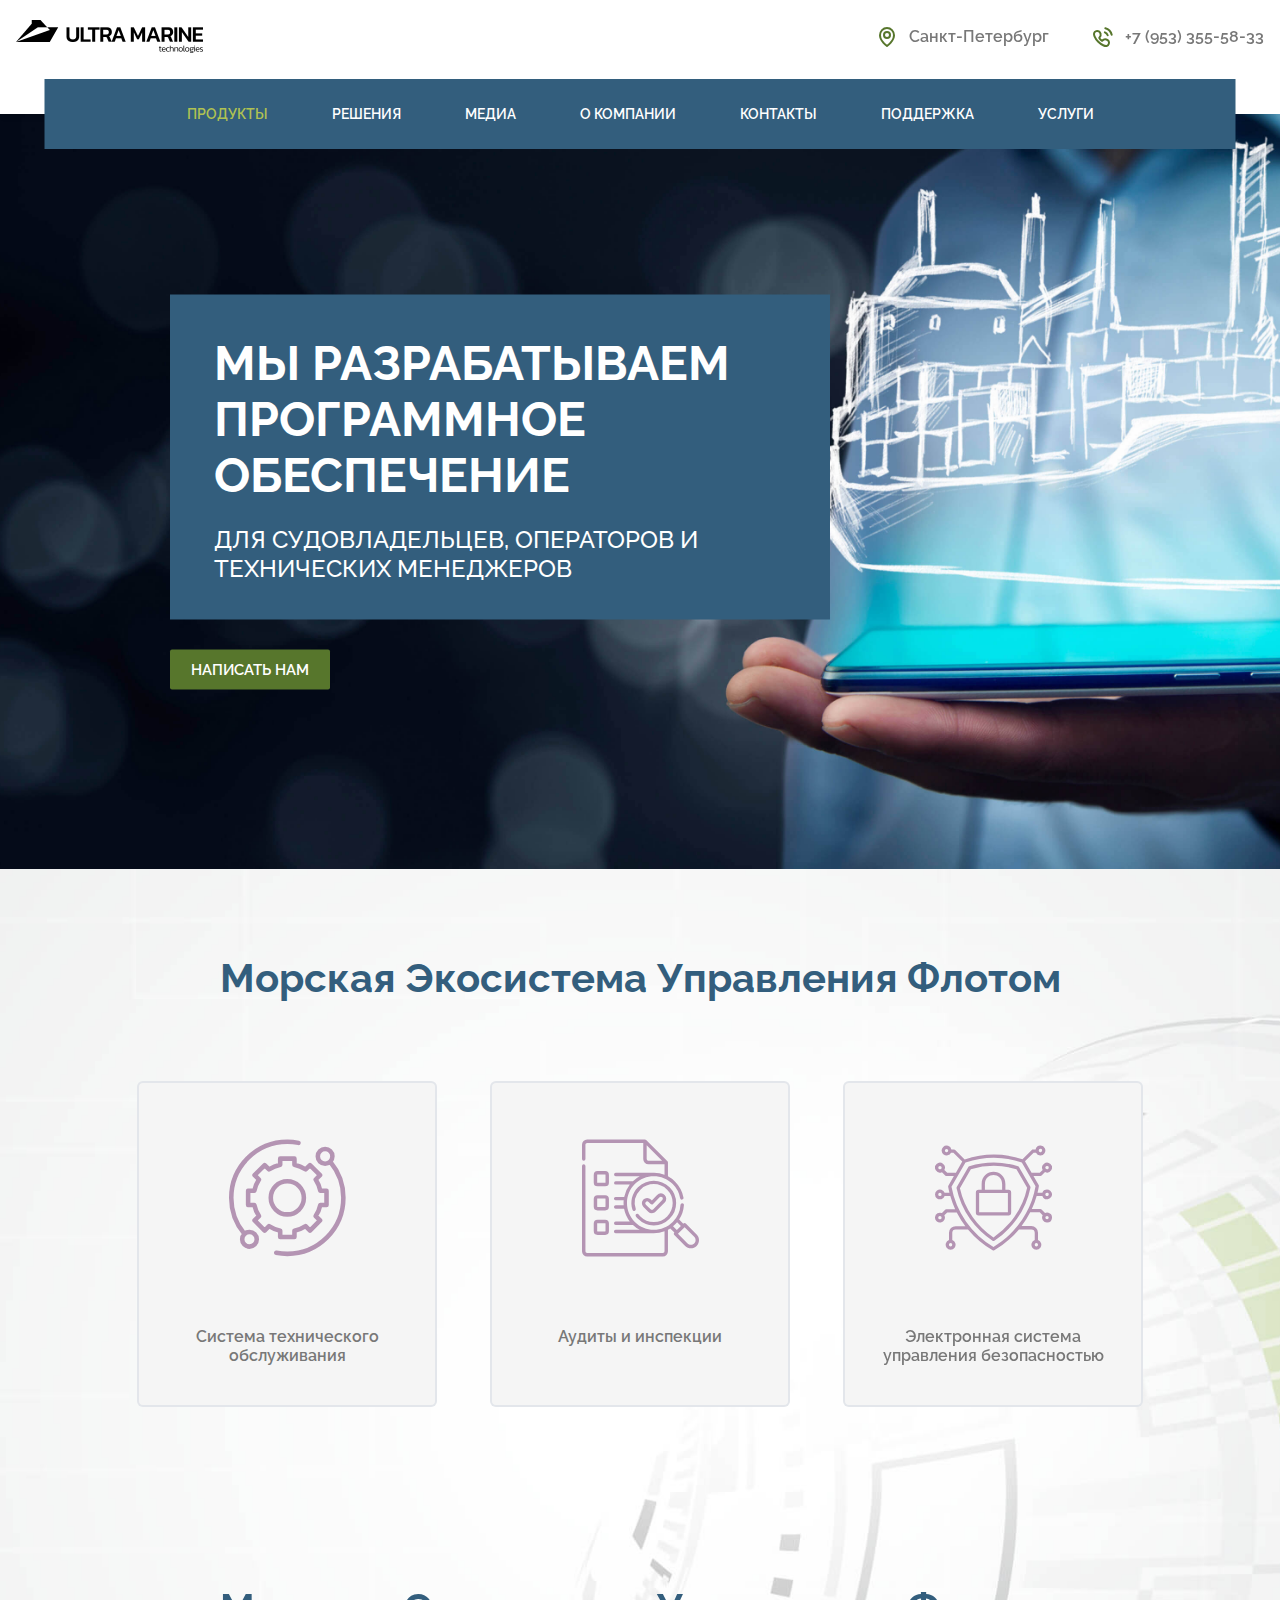
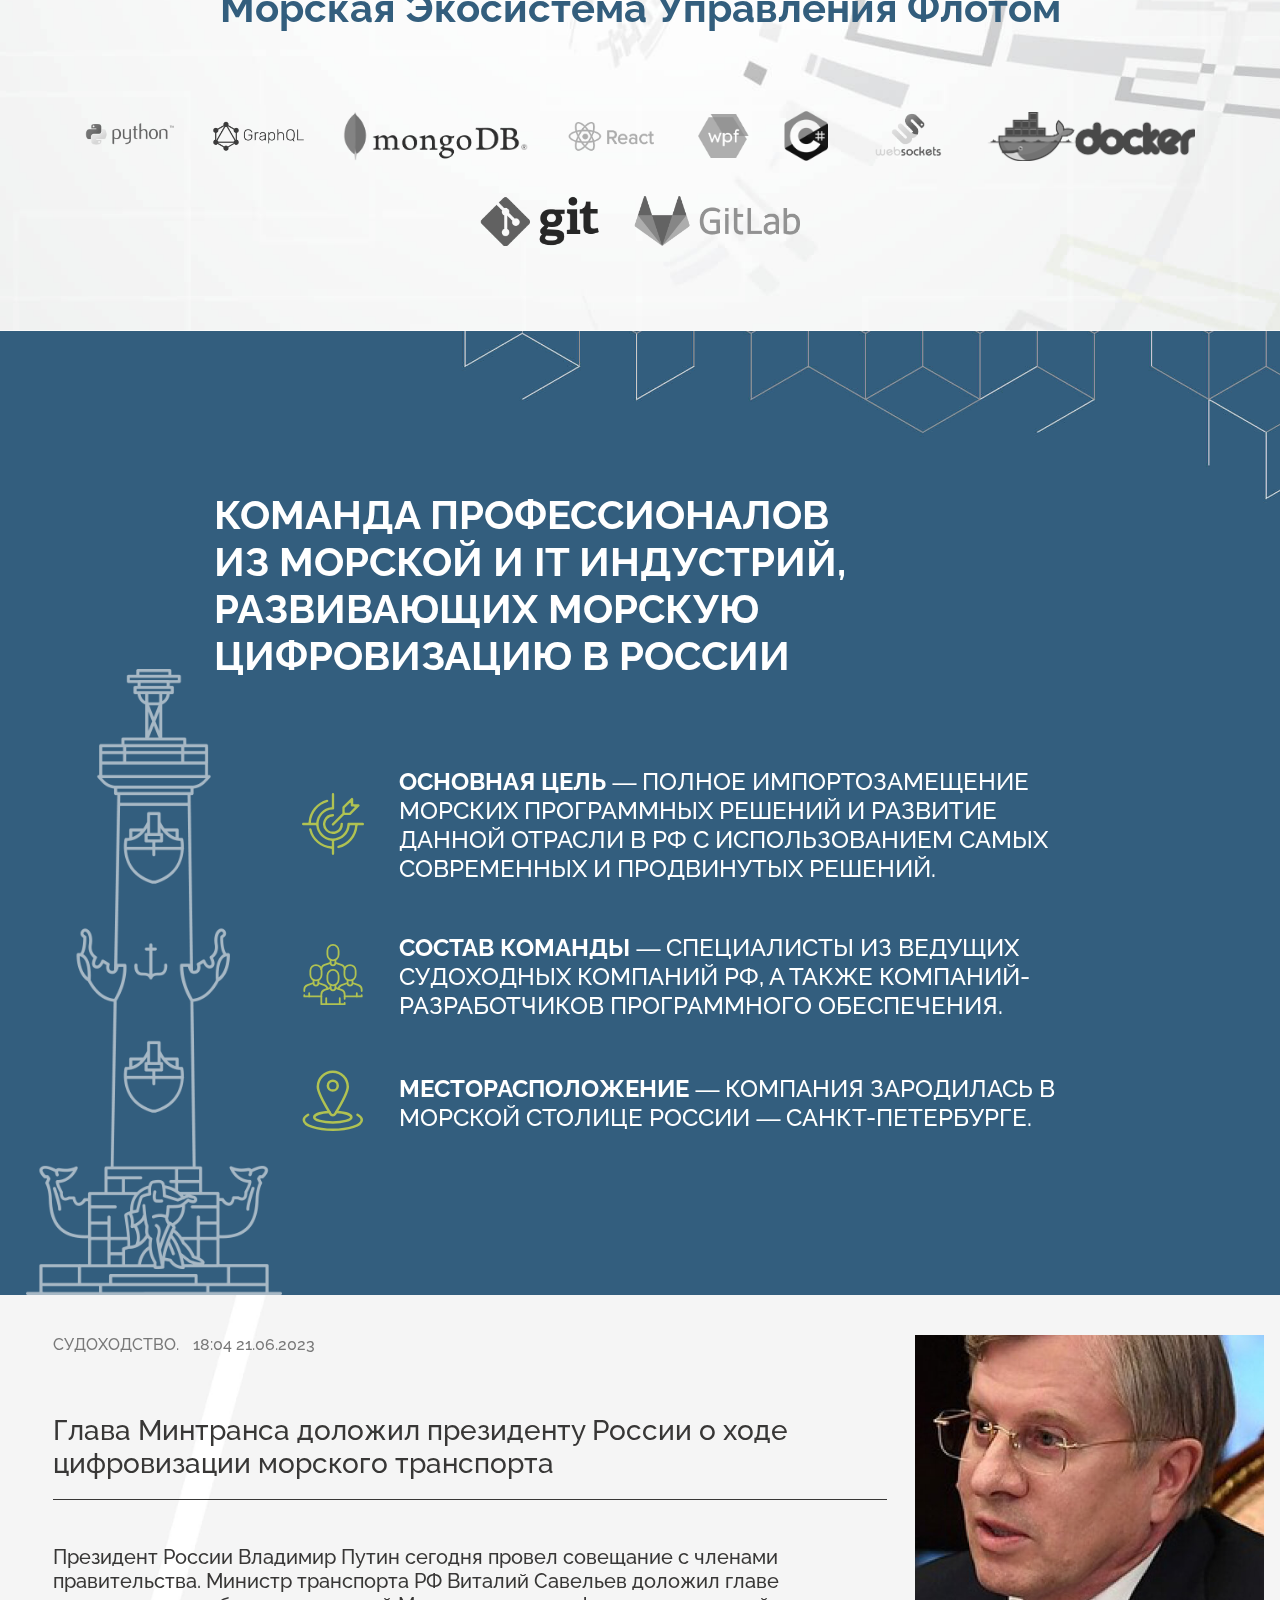
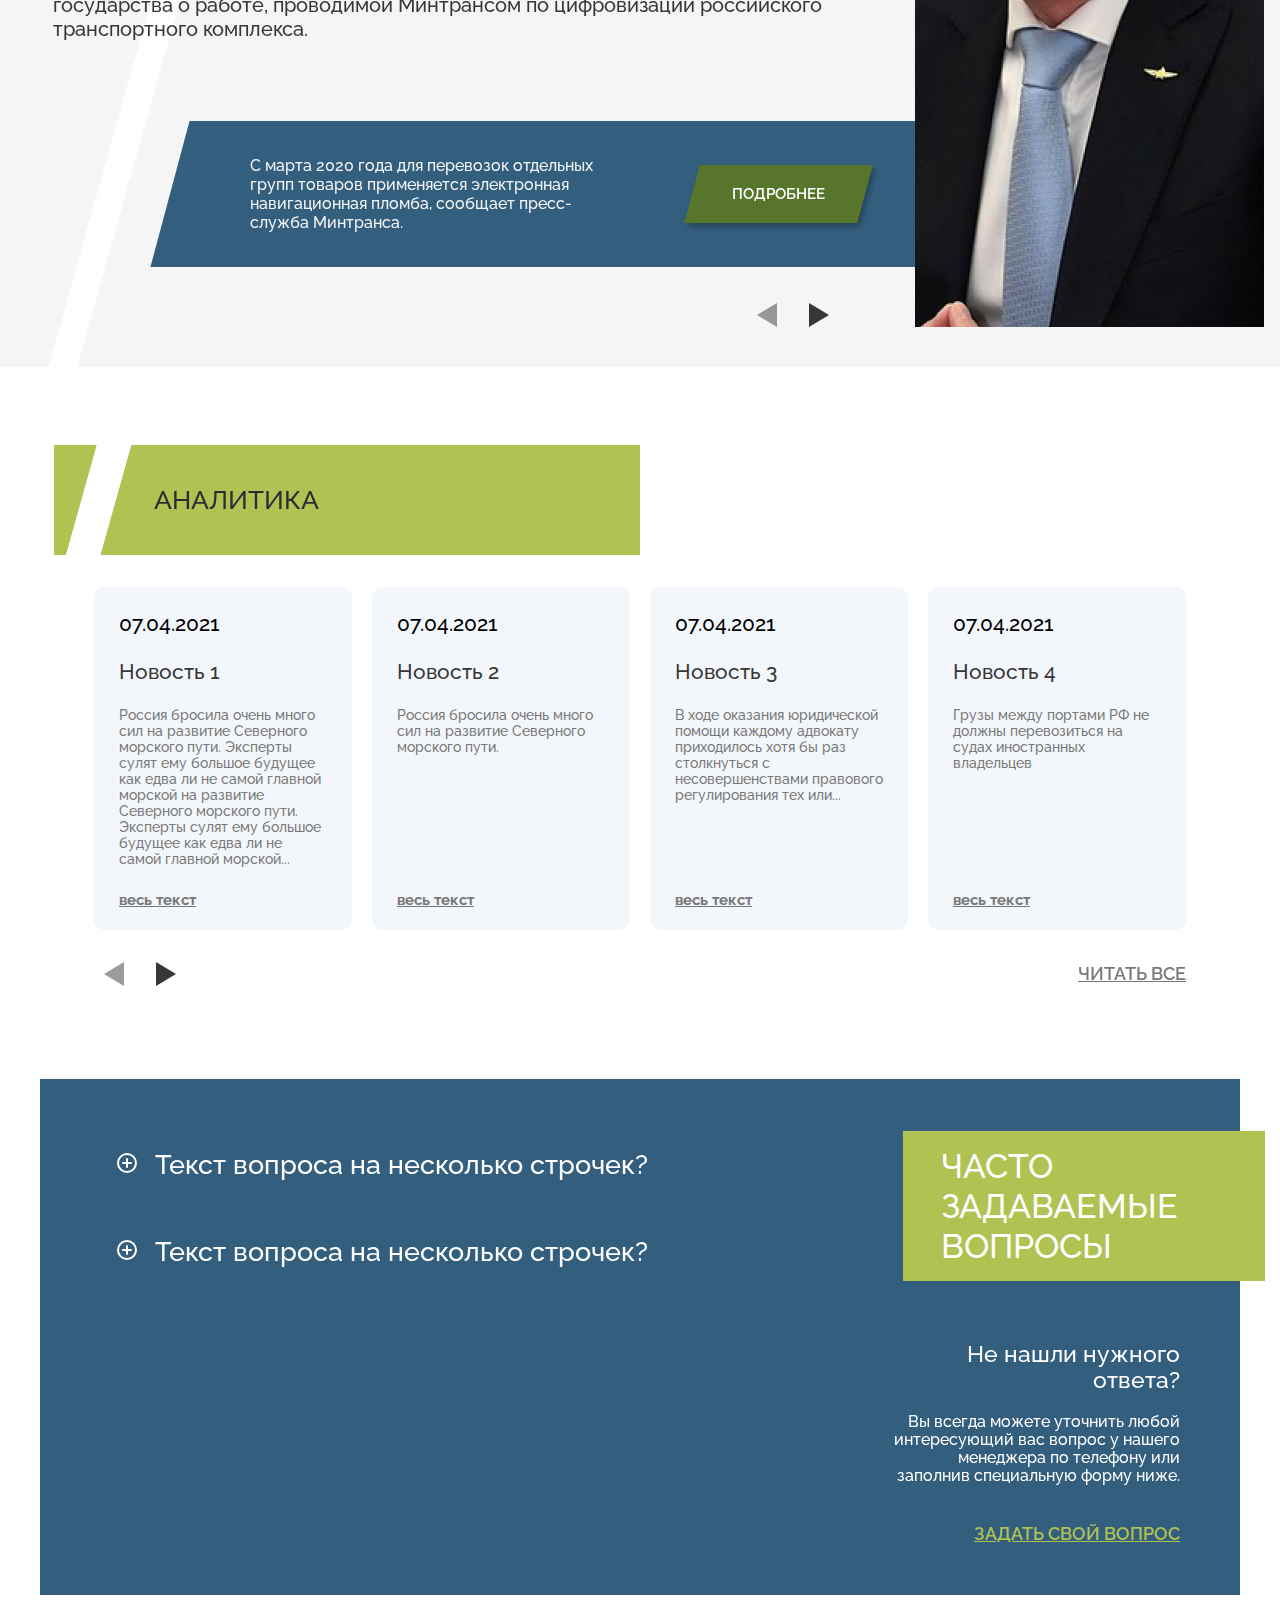
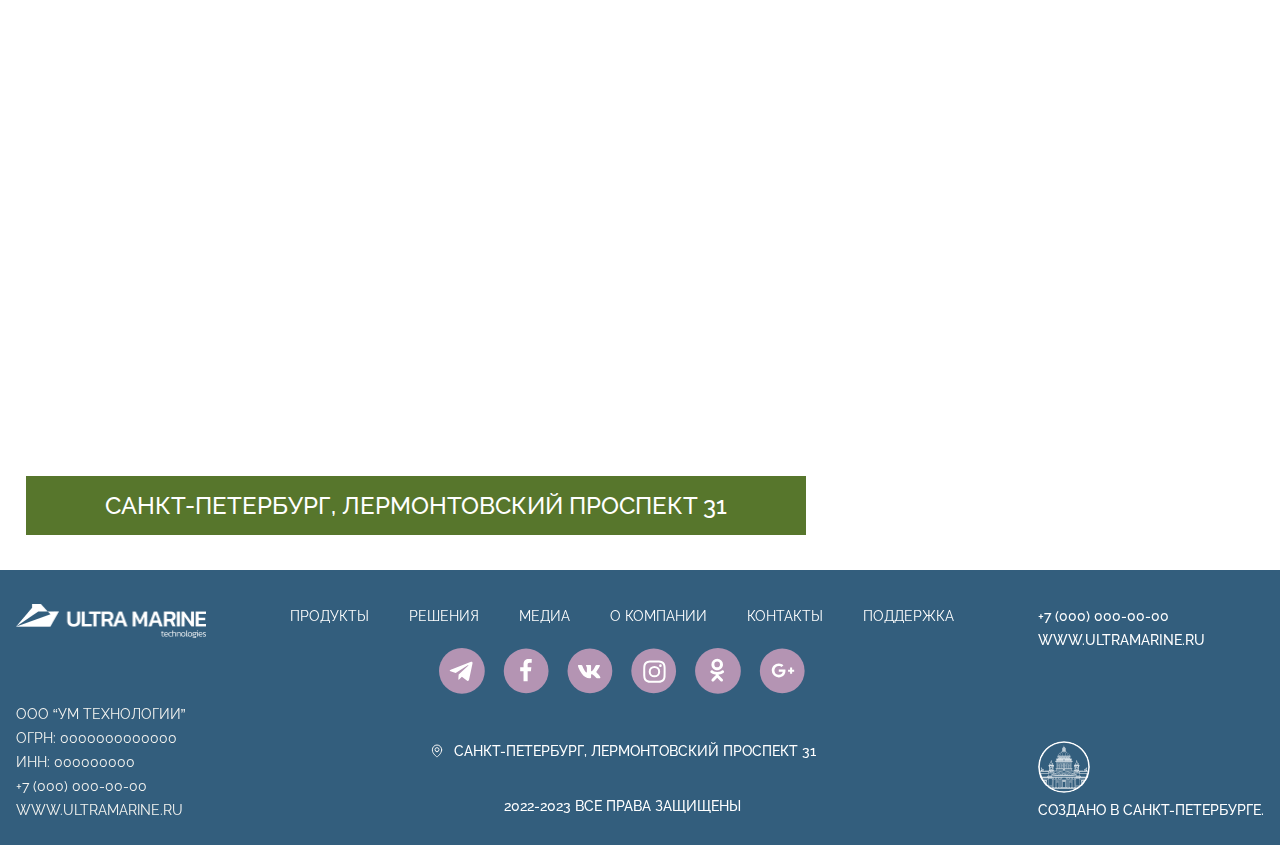
==== commit fcc0027f: "added contacts page" ====
--- a/index.html
+++ b/index.html
@@ -37,7 +37,7 @@
         </ul>
       </div>
       <div class="burger-block">
-        <div class="burger">
+        <div class="burger" id="btnMobMenu">
           <span class="burger__line burger__line--1"></span><span class="burger__line burger__line--2"></span><span class="burger__line burger__line--3"></span>
         </div>
       </div>
@@ -592,10 +592,9 @@
       </div>
     </section>
     <section class="map" id="map">
-      <div class="map__address">
-        Санкт-Петербург, ​Лермонтовский проспект 31
-      </div>
-    </section>
+  <div class="map__address">Санкт-Петербург, ​Лермонтовский проспект 31</div>
+</section>
+
     <footer class="footer">
   <div class="container">
     <div class="footer__content">
--- a/css/index.min.css
+++ b/css/index.min.css
@@ -1 +1 @@
-@charset "UTF-8";a,abbr,acronym,address,applet,article,aside,audio,b,big,blockquote,body,canvas,caption,center,cite,code,dd,del,details,dfn,div,dl,dt,em,embed,fieldset,figcaption,figure,footer,form,h1,h2,h3,h4,h5,h6,header,hgroup,html,i,iframe,img,ins,kbd,label,legend,li,mark,menu,nav,object,ol,output,p,pre,q,ruby,s,samp,section,small,span,strike,strong,sub,summary,sup,table,tbody,td,tfoot,th,thead,time,tr,tt,u,ul,var,video{margin:0;padding:0;border:0;font-size:100%;font:inherit;vertical-align:baseline}article,aside,details,figcaption,figure,footer,header,hgroup,menu,nav,section{display:block}body{line-height:1}ol,ul{list-style:none}blockquote,q{quotes:none}blockquote:after,blockquote:before,q:after,q:before{content:"";content:none}table{border-collapse:collapse;border-spacing:0}[class=container]{width:100%;max-width:1506px;margin:0 auto;padding:0 16px}@font-face{font-family:iconfont;src:url(../fonts/iconfont.eot);src:url(../fonts/iconfont.eot) format("embedded-opentype"),url(../fonts/iconfont.woff) format("woff"),url(../fonts/iconfont.svg) format("svg");font-weight:400;font-style:normal;font-display:block}[class*=" icon-"]:before,[class^=icon-]:before{font-family:iconfont!important;speak:never;font-style:normal;font-weight:400;font-variant:normal;text-transform:none;line-height:1;-webkit-font-smoothing:antialiased;-moz-osx-font-smoothing:grayscale}.icon-arrow-right:before{content:"\e91b"}.icon-arrow-left:before{content:"\e91c"}.icon-x:before{content:"\e920"}.icon-square:before{content:"\e91d"}.icon-circle:before{content:"\e91e"}.icon-triangle:before{content:"\e91f"}.icon-menu:before{content:"\e91a"}.icon-close:before{content:"\e919"}.icon-question:before{content:"\e900"}.icon-mail:before{content:"\e901"}.icon-phone:before{content:"\e902"}.icon-github:before{content:"\e903"}.icon-telegram:before{content:"\e904"}@font-face{font-family:Raleway;src:url(../fonts/Raleway-Thin.woff) format("woff"),url(../fonts/Raleway-Thin.woff2) format("woff2");font-weight:100;font-display:swap;font-style:normal}@font-face{font-family:Raleway;src:url(../fonts/Raleway-ExtraLight.woff) format("woff"),url(../fonts/Raleway-ExtraLight.woff2) format("woff2");font-weight:200;font-display:swap;font-style:normal}@font-face{font-family:Raleway;src:url(../fonts/Raleway-Light.woff) format("woff"),url(../fonts/Raleway-Light.woff2) format("woff2");font-weight:300;font-display:swap;font-style:normal}@font-face{font-family:Raleway;src:url(../fonts/Raleway-Regular.woff) format("woff"),url(../fonts/Raleway-Regular.woff2) format("woff2");font-weight:400;font-display:swap;font-style:normal}@font-face{font-family:Raleway;src:url(../fonts/Raleway-Medium.woff) format("woff"),url(../fonts/Raleway-Medium.woff2) format("woff2");font-weight:500;font-display:swap;font-style:normal}@font-face{font-family:Raleway;src:url(../fonts/Raleway-SemiBold.woff) format("woff"),url(../fonts/Raleway-SemiBold.woff2) format("woff2");font-weight:600;font-display:swap;font-style:normal}@font-face{font-family:Raleway;src:url(../fonts/Raleway-Bold.woff) format("woff"),url(../fonts/Raleway-Bold.woff2) format("woff2");font-weight:700;font-display:swap;font-style:normal}@font-face{font-family:Raleway;src:url(../fonts/Raleway-ExtraBold.woff) format("woff"),url(../fonts/Raleway-ExtraBold.woff2) format("woff2");font-weight:800;font-display:swap;font-style:normal}@font-face{font-family:Raleway;src:url(../fonts/Raleway-Black.woff) format("woff"),url(../fonts/Raleway-Black.woff2) format("woff2");font-weight:900;font-display:swap;font-style:normal}.ac{margin-bottom:20px;cursor:pointer;-webkit-box-sizing:border-box;box-sizing:border-box}.ac .ac-header{margin:0;padding:0}.ac .ac-trigger{width:100%;display:block;cursor:pointer;position:relative;margin:0;border:0;padding:20px 20px 0 40px;font-family:Raleway,sans-serif;font-size:1.6875rem;color:#fff;font-style:normal;font-weight:500;line-height:normal;line-height:1}.ac .ac-trigger::before{content:"";position:absolute;top:20px;left:0;height:24px;width:24px;background-image:url(../images/icons/icons.svg#plus_circle);background-position:center;background-size:cover;background-repeat:no-repeat}.ac .ac-panel{padding-top:20px;position:relative;font-family:Raleway,sans-serif;font-size:1.125rem;color:#fff;font-style:normal;font-weight:500;line-height:normal;overflow:hidden;-webkit-transition-property:height,visibility;transition-property:height,visibility;-webkit-transition-timing-function:ease;transition-timing-function:ease}.ac.js-enabled .ac-panel{visibility:hidden}.ac.is-active .ac-panel{visibility:visible}.ac.is-active>.ac-header .ac-trigger::before{background-image:url(../images/icons/icons.svg#minus_circle)}.btn{display:inline-block;line-height:1;font-family:Raleway,sans-serif;font-size:.9375rem;color:#fff;font-style:normal;font-weight:600;line-height:normal;text-transform:uppercase;padding:11px 21px;border-radius:2px;-webkit-transition:all .3s linear;transition:all .3s linear}.btn:hover{-webkit-box-shadow:4px 4px 5px 0 rgba(0,0,0,.25);box-shadow:4px 4px 5px 0 rgba(0,0,0,.25);-webkit-transition:all .3s linear;transition:all .3s linear}.btn.btn--m{padding:16px 21px}.btn.btn--l{padding:20px 21px}.btn.btn--green{background-color:#57762c}.btn.btn--green:hover{background-color:rgba(87,118,44,.8)}.btn.btn--light{background-color:#b0c252}.btn.btn--light:hover{background-color:rgba(176,194,82,.8)}.btn.btn--blue{background-color:#335e7d}.btn.btn--blue:hover{background-color:rgba(51,94,125,.8)}.btn.btn--violet{background-color:#b494b3}.btn.btn--violet:hover{background-color:rgba(180,148,179,.8)}.link{display:inline-block;color:#787878;line-height:1;font-size:.9375rem;font-weight:700;text-decoration:underline;-webkit-transition:all .3s linear;transition:all .3s linear}.link:hover{opacity:.8;-webkit-transition:all .3s linear;transition:all .3s linear}.link.link--m{font-size:1.125rem;font-weight:600;text-transform:uppercase}.link.link--green{color:#57762c}.link.link--green:hover{opacity:.8}.link.link--light-green{color:#b0c252}.link.link--light-green:hover{opacity:.8}.link-oblique{display:inline-block;line-height:1;font-family:Raleway,sans-serif;font-size:.9375rem;color:#fff;font-style:normal;font-weight:600;line-height:normal;text-transform:uppercase;padding:11px 21px;-webkit-transform:skew(-15deg);-ms-transform:skew(-15deg);transform:skew(-15deg);background-color:#57762c;-webkit-box-shadow:4px 4px 5px 0 rgba(0,0,0,.25);box-shadow:4px 4px 5px 0 rgba(0,0,0,.25);-webkit-transition:all .3s linear;transition:all .3s linear}.link-oblique:hover{background-color:rgba(87,118,44,.8);-webkit-transition:all .3s linear;transition:all .3s linear}.link-oblique.link-oblique--m{padding:16px 21px}.link-oblique.link-oblique--l{padding:20px 40px}.link-oblique.link-oblique--xl{padding:25px 40px}.link-oblique span{-webkit-transform:skew(15deg);-ms-transform:skew(15deg);transform:skew(15deg)}.header{display:-webkit-box;display:-ms-flexbox;display:flex;-webkit-box-orient:vertical;-webkit-box-direction:normal;-ms-flex-direction:column;flex-direction:column;position:relative;padding:20px 0 61px;background-color:#fff;-webkit-box-shadow:0 5px 7px -3px rgba(0,0,0,.1);box-shadow:0 5px 7px -3px rgba(0,0,0,.1);z-index:20}.header__top{display:-webkit-box;display:-ms-flexbox;display:flex;-webkit-box-align:center;-ms-flex-align:center;align-items:center;-webkit-box-pack:justify;-ms-flex-pack:justify;justify-content:space-between;max-width:1360px;margin:0 auto}.header__logo{max-width:187px}.header__logo img{width:100%}.header-contacts ul{display:-webkit-box;display:-ms-flexbox;display:flex;-webkit-box-align:center;-ms-flex-align:center;align-items:center;gap:42px}.header-contacts ul li{display:-webkit-box;display:-ms-flexbox;display:flex;-webkit-box-align:center;-ms-flex-align:center;align-items:center;color:#787878;font-size:1rem;font-weight:600}.header-contacts ul li svg{height:24px;width:24px;margin-right:10px}.header-contacts ul a{color:#787878}.header__bottom{position:absolute;left:50%;top:100%;-webkit-transform:translateX(-50%) translateY(-50%);-ms-transform:translateX(-50%) translateY(-50%);transform:translateX(-50%) translateY(-50%)}.menu{display:-webkit-box;display:-ms-flexbox;display:flex;-webkit-box-align:center;-ms-flex-align:center;align-items:center;-webkit-box-pack:center;-ms-flex-pack:center;justify-content:center;max-width:1284px;margin:0 auto;padding:0 110px;background-color:#335e7d}.menu__item{position:relative}.menu__item.active a{color:#b0c252;-webkit-transition:all .3s linear;transition:all .3s linear}.menu__item:hover>.submenu-wrap{opacity:1;visibility:visible;-webkit-transition:all .3s linear;transition:all .3s linear}.menu__link{display:inline-block;padding:27px 32px;font-family:Raleway,sans-serif;font-size:.875rem;color:#fff;font-style:normal;font-weight:600;line-height:normal;text-transform:uppercase;white-space:nowrap;-webkit-transition:all .3s linear;transition:all .3s linear}.menu__link:hover{color:#b0c252;-webkit-transition:all .3s linear;transition:all .3s linear}.submenu-wrap{position:absolute;top:100%;left:0;opacity:0;visibility:hidden}.submenu-wrap .submenu-spacer{height:7px;background-color:transparent}.submenu{padding:10px;background-color:#335e7d;z-index:10;-webkit-transition:all .3s linear;transition:all .3s linear}.submenu__item{margin:0 10px}.submenu__item:not(:last-child){border-bottom:1px solid #fff}.submenu__link{display:block;padding:10px 0;font-family:Raleway,sans-serif;font-size:.875rem;color:#fff;font-style:normal;font-weight:600;line-height:normal;text-transform:uppercase;white-space:nowrap;-webkit-transition:all .3s linear;transition:all .3s linear}.submenu__link:hover{color:#b0c252;-webkit-transition:all .3s linear;transition:all .3s linear}.burger-block{display:none;width:35px;height:41px;position:relative;overflow:hidden;z-index:300;padding:0 15px;width:60px}.burger-block--active{background-color:transparent}.burger-block--active .burger__line--1{-webkit-animation:burgerline1 .4s forwards;animation:burgerline1 .4s forwards}.burger-block--active .burger__line--2{-webkit-animation:burgerline2 .4s forwards;animation:burgerline2 .4s forwards}.burger-block--active .burger__line--3{-webkit-animation:burgerline3 .4s forwards;animation:burgerline3 .4s forwards}.burger{display:block;width:100%;height:100%;-webkit-transition:all .4s;transition:all .4s;cursor:pointer;position:relative}.burger__line{width:100%;height:3px;position:absolute;left:0;background:#335e7d;-webkit-transition:all .4s;transition:all .4s;pointer-events:none;border-radius:3px}.burger__line--1{top:8px}.burger__line--2{top:19px;-webkit-transition:burgerline2base .4s forwards;transition:burgerline2base .4s forwards}.burger__line--3{top:30px}@-webkit-keyframes burgerline1{0%{top:8px}50%{top:19px;-webkit-transform:rotate(0);transform:rotate(0)}100%{top:19px;-webkit-transform:rotate(45deg);transform:rotate(45deg)}}@keyframes burgerline1{0%{top:8px}50%{top:19px;-webkit-transform:rotate(0);transform:rotate(0)}100%{top:19px;-webkit-transform:rotate(45deg);transform:rotate(45deg)}}@-webkit-keyframes burgerline2{100%{opacity:0}}@keyframes burgerline2{100%{opacity:0}}@-webkit-keyframes burgerline2base{0%{opacity:0}100%{opacity:1}}@keyframes burgerline2base{0%{opacity:0}100%{opacity:1}}@-webkit-keyframes burgerline3{0%{top:30px}50%{top:19px;-webkit-transform:rotate(0);transform:rotate(0)}100%{top:19px;-webkit-transform:rotate(-45deg);transform:rotate(-45deg)}}@keyframes burgerline3{0%{top:30px}50%{top:19px;-webkit-transform:rotate(0);transform:rotate(0)}100%{top:19px;-webkit-transform:rotate(-45deg);transform:rotate(-45deg)}}.mobile-menu{display:-webkit-box;display:-ms-flexbox;display:flex;position:fixed;background-color:#fff;top:60px;right:-1000px;bottom:0;width:320px;padding:30px 0;z-index:200;-webkit-transition:.5s ease-out all;transition:.5s ease-out all;background-image:url(../images/bg/mobile-menu-bg.png);background-size:cover;background-repeat:no-repeat;overflow:auto;-webkit-box-shadow:-5px 0 7px -3px rgba(0,0,0,.1);box-shadow:-5px 0 7px -3px rgba(0,0,0,.1)}.mobile-menu.mobile-menu--active{display:block;position:fixed;right:0;-webkit-transition:.5s ease-out all;transition:.5s ease-out all}.menu-mob__item{position:relative}.menu-mob__item--active .submenu-mob{display:block}.menu-mob__item--active.menu-mob__item--submenu:before{background-image:url(../images/icons/icons.svg#minus);-webkit-transition:all .3s linear;transition:all .3s linear}.menu-mob__item--submenu:before{content:"";position:absolute;top:10px;left:10px;height:18px;width:18px;background-image:url(../images/icons/icons.svg#plus);background-position:center;background-size:cover;background-repeat:no-repeat;-webkit-transition:all .3s linear;transition:all .3s linear}.menu-mob__link{display:inline-block;width:100%;padding:10px 0 10px 30px;font-family:Raleway,sans-serif;font-size:1rem;color:#335e7d;font-style:normal;font-weight:500;line-height:normal}.submenu-mob{display:none;background-color:#f5f5f5;padding:5px 0}.submenu-mob__link{display:inline-block;width:100%;padding:5px 0 5px 45px;font-family:Raleway,sans-serif;font-size:1rem;color:#335e7d;font-style:normal;font-weight:500;line-height:normal}.footer{padding:34px 0 23px;background-color:#335e7d}.footer__content{display:-webkit-box;display:-ms-flexbox;display:flex;-webkit-box-pack:justify;-ms-flex-pack:justify;justify-content:space-between}.footer__logo{width:190px;margin-bottom:64px}.footer__company li{font-family:Raleway,sans-serif;font-size:.875rem;color:#f7f6f2;font-style:normal;font-weight:400;line-height:normal;line-height:24px;text-transform:uppercase}.footer__center .footer__made.footer-block-mob{display:none}.footer__menu{display:-webkit-box;display:-ms-flexbox;display:flex;-webkit-box-align:center;-ms-flex-align:center;align-items:center;-webkit-box-pack:center;-ms-flex-pack:center;justify-content:center;gap:20px;margin-bottom:20px}.footer__menu a{font-family:Raleway,sans-serif;font-size:.875rem;color:#fff;font-style:normal;font-weight:400;line-height:normal;line-height:24px;text-transform:uppercase;padding:10px;white-space:nowrap;-webkit-transition:all .3s linear;transition:all .3s linear}.footer__menu a:hover{color:#b0c252;-webkit-transition:all .3s linear;transition:all .3s linear}.footer__socials{display:-webkit-box;display:-ms-flexbox;display:flex;-webkit-box-align:center;-ms-flex-align:center;align-items:center;-webkit-box-pack:center;-ms-flex-pack:center;justify-content:center;gap:18px;margin-bottom:40px}.footer__socials a{display:inline-block;width:46px;height:46px}.footer__address{display:-webkit-box;display:-ms-flexbox;display:flex;-webkit-box-align:center;-ms-flex-align:center;align-items:center;-webkit-box-pack:center;-ms-flex-pack:center;justify-content:center;gap:9px;font-family:Raleway,sans-serif;font-size:.875rem;color:#fff;font-style:normal;font-weight:500;line-height:normal;line-height:28px;text-transform:uppercase;margin-bottom:29px}.footer__address svg{height:16px;width:16px}.footer__copyright{font-family:Raleway,sans-serif;font-size:.875rem;color:#fff;font-style:normal;font-weight:500;line-height:normal;line-height:24px;text-transform:uppercase;text-align:center}.footer__right{display:-webkit-box;display:-ms-flexbox;display:flex;-webkit-box-orient:vertical;-webkit-box-direction:normal;-ms-flex-direction:column;flex-direction:column;-webkit-box-pack:justify;-ms-flex-pack:justify;justify-content:space-between}.footer__contacts{font-family:Raleway,sans-serif;font-size:.875rem;color:#fff;font-style:normal;font-weight:500;line-height:normal;line-height:24px;text-transform:uppercase}.footer__made{display:-webkit-box;display:-ms-flexbox;display:flex;-webkit-box-orient:vertical;-webkit-box-direction:normal;-ms-flex-direction:column;flex-direction:column}.footer__made svg{height:52px;width:52px;border-radius:50%;overflow:hidden;margin-bottom:5px}.footer__made span{font-family:Raleway,sans-serif;font-size:.875rem;color:#fff;font-style:normal;font-weight:500;line-height:normal;line-height:24px;text-transform:uppercase}.accordion-item{margin-bottom:20px;cursor:pointer}.accordion-item.active .accordion-item__trigger:before{background-image:url(../images/icons/icons.svg#minus_circle)}.accordion-header{position:relative;padding:20px 20px 0 40px;font-family:Raleway,sans-serif;font-size:1.6875rem;color:#fff;font-style:normal;font-weight:500;line-height:normal;line-height:1}.accordion-header:before{content:"";position:absolute;top:20px;left:0;height:24px;width:24px;background-image:url(../images/icons/icons.svg#plus_circle);background-position:center;background-size:cover;background-repeat:no-repeat}.accordion-body{padding:20px 20px 0 0;position:relative;font-family:Raleway,sans-serif;font-size:1.125rem;color:#fff;font-style:normal;font-weight:500;line-height:normal}*{-webkit-box-sizing:border-box;box-sizing:border-box;margin:0;padding:0;-webkit-tap-highlight-color:transparent;line-height:100%;scrollbar-width:8px;scrollbar-color:#fff #d6d6d6}::-webkit-scrollbar{width:8px;background-color:#fff}::-webkit-scrollbar-track{-webkit-box-shadow:inset 0 0 6px rgba(0,0,0,.2);box-shadow:inset 0 0 6px rgba(0,0,0,.2);border-radius:4px;background:#eee}::-webkit-scrollbar-thumb{border-radius:4px;border:0 none #fff;background-color:#fff;-webkit-transition:all 280ms ease-in-out;transition:all 280ms ease-in-out}::-webkit-scrollbar-thumb:hover{background-color:#fff}html{scroll-behavior:smooth}body{display:-webkit-box;display:-ms-flexbox;display:flex;-webkit-box-orient:vertical;-webkit-box-direction:normal;-ms-flex-direction:column;flex-direction:column;position:relative;font-size:16px;font-family:Raleway,sans-serif;font-style:normal;color:#000;background:#fff;overflow-x:hidden;backface-visibility:hidden;line-height:1;-webkit-backface-visibility:hidden;height:100%;min-width:320px}body.lock{overflow:hidden;-ms-touch-action:none;touch-action:none}.full-wrapper{position:relative;display:-webkit-box;display:-ms-flexbox;display:flex;-webkit-box-orient:vertical;-webkit-box-direction:normal;-ms-flex-direction:column;flex-direction:column;-webkit-box-flex:1;-ms-flex-positive:1;flex-grow:1;height:100%;min-height:100vh}.full-wrapper>main{-webkit-box-flex:1;-ms-flex:1 1 auto;flex:1 1 auto}.full-wrapper>*{min-width:0}.page{margin-top:70px}h1,h2,h3,h4,h5,h6,p{cursor:default}img{display:block;width:100%;max-width:100%}a{cursor:pointer;font-family:inherit;color:inherit;text-decoration:none;-webkit-transition:all .3s linear;transition:all .3s linear}a:hover{color:#f5f5f5;-webkit-transition:all .3s linear;transition:all .3s linear}span{display:inline-block}ol,ul{list-style-type:none}input :active,input:focus,textarea :active,textarea:focus{outline:0}button{outline:0;border:transparent;background:0 0;cursor:pointer}.section-title{font-family:Raleway,sans-serif;font-size:3rem;color:#335e7d;font-style:normal;font-weight:700;line-height:normal;text-align:center;margin-bottom:80px}.title-block{display:inline-block;padding:40px 100px;font-family:Raleway,sans-serif;font-size:1.625rem;color:#2c2c32;font-style:normal;font-weight:500;line-height:normal;text-transform:uppercase;background-image:url(../images/bg/title-block-bg.jpg);background-size:cover;background-position:left;background-repeat:no-repeat}.fw--bold{font-weight:700}.swiper-button-disabled{opacity:.5}@-webkit-keyframes fadeIn{0%{opacity:0;visibility:hidden}100%{opacity:1;visibility:visible}}@keyframes fadeIn{0%{opacity:0;visibility:hidden}100%{opacity:1;visibility:visible}}.main{height:calc(100vh - 145px);position:relative;background-image:url(../images/bg/main.jpg);background-size:cover;background-repeat:no-repeat;background-position:center}.main .container{position:relative;height:100%}.main__content{max-width:660px;position:absolute;top:50%;left:13.3%;-webkit-transform:translateY(-50%);-ms-transform:translateY(-50%);transform:translateY(-50%)}.main__content h1{color:#fff;text-transform:uppercase;font-family:Raleway,sans-serif;font-size:3rem;color:#fff;font-style:normal;font-weight:700;line-height:normal;line-height:normal}.main__content h1 span{font-size:1.5rem;font-weight:500}.main__title{padding:40px 44px 32px;background-color:#335e7d;margin-bottom:30px}.main__title span{padding-top:22px}.double-section{padding:85px 0;background-image:url(../images/bg/ecosystem.jpg);background-size:cover;background-repeat:no-repeat;background-position:center}.ecosystem-section{margin-bottom:177px}.ecosystem{display:-webkit-box;display:-ms-flexbox;display:flex;-webkit-box-pack:center;-ms-flex-pack:center;justify-content:center;gap:53px}.ecosystem__item{display:-webkit-box;display:-ms-flexbox;display:flex;-webkit-box-pack:start;-ms-flex-pack:start;justify-content:flex-start;-webkit-box-align:center;-ms-flex-align:center;align-items:center;-webkit-box-orient:vertical;-webkit-box-direction:normal;-ms-flex-direction:column;flex-direction:column;-webkit-box-flex:1;-ms-flex:1;flex:1;gap:54px;max-width:300px;padding:40px 24px;background-color:#f5f5f5;border-radius:6px;border:2px solid rgba(72,101,145,.1)}.ecosystem__item svg{max-width:117px}.ecosystem__title{font-family:Raleway,sans-serif;font-size:1rem;color:#787878;font-style:normal;font-weight:600;line-height:normal;text-align:center}.technologies{display:-webkit-box;display:-ms-flexbox;display:flex;-webkit-box-align:center;-ms-flex-align:center;align-items:center;-webkit-box-pack:center;-ms-flex-pack:center;justify-content:center;gap:35px;-ms-flex-wrap:wrap;flex-wrap:wrap;max-width:1142px;margin:0 auto}.technologies__item{height:50px}.technologies__item img{height:100%;width:initial;-webkit-filter:grayscale(100%);filter:grayscale(100%);-webkit-transition:all .3s linear;transition:all .3s linear}.technologies__item:hover img{-webkit-filter:grayscale(0);filter:grayscale(0);-webkit-transition:all .3s linear;transition:all .3s linear}.advantage-company{background-image:url(../images/bg/advantage-company.jpg);background-size:cover;background-repeat:no-repeat;background-position:center;padding:160px 0;position:relative}.advantage-company .container{max-width:69%}.advantage-company .section-title{text-align:left;color:#fff;text-transform:uppercase;margin-bottom:88px}.advantage-company__list{padding-left:88px}.advantage-company__item{display:-webkit-box;display:-ms-flexbox;display:flex;-webkit-box-align:center;-ms-flex-align:center;align-items:center;gap:35px}.advantage-company__item:not(:last-of-type){margin-bottom:50px}.advantage-company__item svg{width:62px;height:62px;fill:#b0c252}.advantage-company__item p{font-family:Raleway,sans-serif;font-size:1.5rem;color:#fff;font-style:normal;font-weight:500;line-height:normal;text-transform:uppercase}.advantage-company .back-img{position:absolute;left:2%;bottom:0;max-width:300px;width:20%;opacity:.6}.news-section{padding:78px 38px 38px}.news-section .title-block{margin-bottom:32px;width:50%}.news-wrap{padding:0 40px}.news{display:-webkit-box;display:-ms-flexbox;display:flex;gap:19px;margin-bottom:22px}.news-item{display:-webkit-box;display:-ms-flexbox;display:flex;-webkit-box-orient:vertical;-webkit-box-direction:normal;-ms-flex-direction:column;flex-direction:column;-webkit-box-pack:justify;-ms-flex-pack:justify;justify-content:space-between;padding:24px 25px 19px;background-color:#f3f7fb;border-radius:10px}.news-item.swiper-slide{display:-webkit-box;display:-ms-flexbox;display:flex;height:auto}.news-item__info{margin-bottom:23px}.news-item__info div:not(:last-of-type){margin-bottom:23px}.news-date{font-family:Raleway,sans-serif;font-size:1.3125rem;color:#000;font-style:normal;font-weight:500;line-height:normal}.news-title{font-family:Raleway,sans-serif;font-size:1.3125rem;color:#383736;font-style:normal;font-weight:500;line-height:normal}.news-descript{font-family:Raleway,sans-serif;font-size:.875rem;color:#787878;font-style:normal;font-weight:500;line-height:normal}.news-link{font-family:Raleway,sans-serif;font-size:.9375rem;color:#787878;font-style:normal;font-weight:700;line-height:normal;line-height:1.3125rem;text-decoration:underline}.news-controls{display:-webkit-box;display:-ms-flexbox;display:flex;-webkit-box-align:center;-ms-flex-align:center;align-items:center;-webkit-box-pack:justify;-ms-flex-pack:justify;justify-content:space-between}.slider-nav{display:-webkit-box;display:-ms-flexbox;display:flex;-webkit-box-align:center;-ms-flex-align:center;align-items:center;gap:8px}.nav-slider-btn{width:44px;height:44px;padding:10px}.nav-slider-btn span{display:inline-block;width:0;height:0;border-style:solid;cursor:pointer;-webkit-transition:all .3s linear;transition:all .3s linear}.nav-slider-btn-prev span{border-width:12px 20.8px 12px 0;border-color:transparent #383736 transparent transparent}.nav-slider-btn-prev span:hover{border-color:transparent #787878 transparent transparent;-webkit-transition:all .3s linear;transition:all .3s linear}.nav-slider-btn-next span{border-width:12px 0 12px 20.8px;border-color:transparent transparent transparent #383736}.nav-slider-btn-next span:hover{border-color:transparent transparent transparent #787878;-webkit-transition:all .3s linear;transition:all .3s linear}.headline-section{position:relative;background-image:url(../images/bg/headline-section-bg.jpg);background-repeat:no-repeat;background-size:cover}.headline-section .container{position:relative}.headline-item.swiper-slide{display:-webkit-box;display:-ms-flexbox;display:flex}.headline-item__left{width:72%;margin-bottom:100px}.headline-item__right{display:-webkit-box;display:-ms-flexbox;display:flex;-webkit-box-align:center;-ms-flex-align:center;align-items:center;position:relative;padding:40px 0;width:28%}.headline-date{padding-top:40px;margin-bottom:92px;font-family:Raleway,sans-serif;font-size:1rem;color:#787878;font-style:normal;font-weight:500;line-height:normal;text-transform:uppercase}.headline-date span{padding-left:10px;text-transform:inherit}.headline-title{display:inline-block;max-width:834px;font-family:Raleway,sans-serif;font-size:2.125rem;color:#383736;font-style:normal;font-weight:500;line-height:normal;margin-bottom:45px;padding-bottom:19px;padding-right:15px;border-bottom:1px solid #383736}.headline-descript{padding-right:15px;margin-bottom:125px;font-family:Raleway,sans-serif;font-size:1.6875rem;color:#383736;font-style:normal;font-weight:500;line-height:normal}.headline-info{position:relative;right:-30px;padding:35px 80px;margin-left:auto;width:90%;background-color:#335e7d;-webkit-transform:skew(-15deg);-ms-transform:skew(-15deg);transform:skew(-15deg)}.headline-info_text{font-family:Raleway,sans-serif;font-size:1.25rem;color:#f5f5f5;font-style:normal;font-weight:500;line-height:normal}.headline-info__inner{display:-webkit-box;display:-ms-flexbox;display:flex;-webkit-box-align:center;-ms-flex-align:center;align-items:center;gap:70px;-webkit-transform:skew(15deg);-ms-transform:skew(15deg);transform:skew(15deg)}.headline-img{max-width:545px}.headline-controls{display:-webkit-box;display:-ms-flexbox;display:flex;-webkit-box-pack:end;-ms-flex-pack:end;justify-content:flex-end;position:absolute;bottom:30px;padding-right:95px;width:72%;z-index:1}.info-section{padding:45px 0}.info-section .container{padding:0 40px}.info-section__content{padding-right:15px}.info-section__header{max-width:450px;text-align:right}.info-section__header-body{padding-left:10px;padding-right:60px;text-align:right}.info-section__title{position:relative;right:-75px;padding:15px 83px 15px 38px;margin-bottom:60px;font-family:Raleway,sans-serif;font-size:2.125rem;color:#fff;font-style:normal;font-weight:500;line-height:normal;text-align:left;text-transform:uppercase;background-color:#b0c252}.info-section__title-mob-block{display:none}.info-section__subtitle{font-family:Raleway,sans-serif;font-size:1.4375rem;color:#fff;font-style:normal;font-weight:500;line-height:normal;line-height:1.625rem;margin-bottom:20px}.info-section__text{margin-bottom:40px;font-family:Raleway,sans-serif;font-size:1rem;color:#fff;font-style:normal;font-weight:500;line-height:normal;line-height:1.125rem}.info-section__wrap{display:-webkit-box;display:-ms-flexbox;display:flex;-webkit-box-pack:justify;-ms-flex-pack:justify;justify-content:space-between;padding:52px 0 52px 75px;background-color:#335e7d}.map{position:relative;height:530px;overflow:hidden}.map__address{position:absolute;bottom:35px;left:2%;padding:15px;width:100%;max-width:780px;text-align:center;font-family:Raleway,sans-serif;font-size:1.5rem;color:#fff;font-style:normal;font-weight:500;line-height:normal;text-transform:uppercase;background-color:#57762c;z-index:1}@media (max-width:1500px){.section-title{font-size:2.5rem}.headline-item__left{padding-left:3%}.headline-date{margin-bottom:60px}.headline-title{font-size:1.75rem}.headline-descript{font-size:1.25rem;margin-bottom:80px}.headline-info_text{font-size:1rem}}@media (max-width:1200px){[class*=__container]{max-width:rem(1084);padding:0 30px}.header{padding:20px 0 45px}.header-contacts ul li{font-size:.875rem}.header-contacts ul li svg{height:20px;width:20px}.menu{padding:0 30px}.menu__link{padding:20px 25px;font-size:.75rem}.submenu__link{font-size:.75rem}.footer__menu{gap:5px}.footer__menu a{font-size:.75rem}.footer__address{font-size:.75rem;line-height:1}.footer__copyright{font-size:.75rem;line-height:1}.footer__made span{font-size:.75rem}.section-title{font-size:2.1875rem}.title-block{font-size:1.375rem;padding:30px 80px}.main__content h1{font-family:Raleway,sans-serif;font-size:2.5rem;color:#fff;font-style:normal;font-weight:700;line-height:normal}.main__content h1 span{font-family:Raleway,sans-serif;font-size:1.375rem;color:#fff;font-style:normal;font-weight:500;line-height:normal}.ecosystem-section{margin-bottom:120px}.advantage-company{padding:80px 0}.advantage-company .section-title{margin-bottom:60px}.advantage-company__list{padding-left:60px}.advantage-company__item p{font-size:1.25rem}.news-wrap{padding:0}.headline-item__left{width:78%;margin-bottom:0;padding-bottom:100px}.headline-item__right{width:22%}.headline-date{margin-bottom:40px;font-size:.875rem}.headline-title{font-size:1.25rem;margin-bottom:25px}.headline-descript{font-size:1rem;margin-bottom:40px}.headline-info{padding:20px 60px 20px 40px}.headline-controls{width:78%;padding-right:70px}.info-section__content{max-width:inherit;margin-bottom:20px}.info-section__header{max-width:inherit}.info-section__header-body{padding-right:0;text-align:left}.info-section__title{font-size:1.875rem;margin-bottom:40px}.info-section__title-mob-block{display:inline-block;text-align:right}.info-section__title--mobile{margin-bottom:40px;display:inline-block}.info-section__title--desctop{display:none}.info-section__wrap{-webkit-box-orient:vertical;-webkit-box-direction:normal;-ms-flex-direction:column;flex-direction:column;padding:40px 50px}}@media (max-width:992px){[class*=__container]{max-width:rem(1052);padding:0 30px}.ac .ac-trigger{font-size:1.5rem}.ac .ac-panel{font-size:1rem}.header{padding:15px 0 35px}.header__logo{max-width:140px}.header-contacts ul li{font-size:.75rem}.header-contacts ul li svg{height:18px;width:18px}.menu{padding:0 15px}.menu__link{padding:15px}.footer__content{-webkit-box-orient:vertical;-webkit-box-direction:normal;-ms-flex-direction:column;flex-direction:column}.footer__logo{margin-bottom:0}.footer__left{display:-webkit-box;display:-ms-flexbox;display:flex;-webkit-box-pack:space-evenly;-ms-flex-pack:space-evenly;justify-content:space-evenly;margin-bottom:15px}.footer__center .footer__made.footer-block-mob{display:-webkit-box;display:-ms-flexbox;display:flex;-webkit-box-align:center;-ms-flex-align:center;align-items:center;margin-bottom:10px}.footer__socials{margin-bottom:20px}.footer__address{margin-bottom:25px}.footer .footer-block-desktop{display:none}.footer .footer-block-mob{display:block}.accordion-header{font-size:1.5rem}.accordion-body{font-size:1rem}.section-title{font-size:1.875rem;margin-bottom:60px}.title-block{font-size:1.25rem;padding:20px 60px}.main__content{left:50%;width:70%;-webkit-transform:translateY(-50%) translateX(-50%);-ms-transform:translateY(-50%) translateX(-50%);transform:translateY(-50%) translateX(-50%)}.main__content{width:90%}.main__content h1{font-family:Raleway,sans-serif;font-size:1.875rem;color:#fff;font-style:normal;font-weight:700;line-height:normal}.main__content h1 span{font-family:Raleway,sans-serif;font-size:1.125rem;color:#fff;font-style:normal;font-weight:500;line-height:normal}.double-section{padding:60px 0}.ecosystem{gap:30px}.ecosystem__item{font-size:1.875rem;padding:30px 20px}.ecosystem__item svg{width:95px;height:95px}.advantage-company .container{max-width:inherit}.advantage-company__list{padding-left:0}.advantage-company .back-img{display:none}.headline-item__left{width:100%;padding-bottom:0}.headline-item__right{display:none}.headline-info{right:0;margin:0 auto}.headline-info__inner{gap:50px}.headline-controls{position:relative;bottom:0;width:100%;-webkit-box-pack:center;-ms-flex-pack:center;justify-content:center;padding:20px 0}.map{height:400px}.map__address{max-width:inherit;width:auto;font-size:1.25rem;padding:12px 40px}}@media (max-width:768px){[class*=__container]{max-width:rem(808);padding:0 20px}.ac{margin-bottom:0}.ac .ac-trigger{font-size:1.25rem}.btn{width:100%}.header{padding:10px 0;position:fixed;top:0;left:0;width:100%;z-index:201}.header-contacts ul{-webkit-box-orient:vertical;-webkit-box-direction:normal;-ms-flex-direction:column;flex-direction:column;gap:5px}.header__bottom{display:none}.burger-block{display:block}.footer{padding:25px 0}.footer__logo{margin-bottom:40px}.footer__left{-webkit-box-orient:vertical;-webkit-box-direction:normal;-ms-flex-direction:column;flex-direction:column;-webkit-box-align:center;-ms-flex-align:center;align-items:center;text-align:center;padding-bottom:15px;border-bottom:1px solid #f5f5f5}.footer__menu{-webkit-box-orient:vertical;-webkit-box-direction:normal;-ms-flex-direction:column;flex-direction:column}.footer__socials a{height:35px;width:35px}.footer__socials{gap:10px}.footer__address{font-size:.625rem}.footer__copyright{font-size:.625rem}.accordion-item{margin-bottom:0}.accordion-header{font-size:1.25rem}.section-title{font-size:1.5625rem;margin-bottom:45px}.main__content h1{font-family:Raleway,sans-serif;font-size:1.5625rem;color:#fff;font-style:normal;font-weight:700;line-height:normal}.main__content h1 span{font-family:Raleway,sans-serif;font-size:1rem;color:#fff;font-style:normal;font-weight:500;line-height:normal}.main__title{padding:20px 25px}.ecosystem{gap:20px;-webkit-box-orient:vertical;-webkit-box-direction:normal;-ms-flex-direction:column;flex-direction:column}.ecosystem__item{gap:20px;-webkit-box-orient:vertical;-webkit-box-direction:normal;-ms-flex-direction:column;flex-direction:column;max-width:100%}.advantage-company{padding:60px 0 40px}.advantage-company .section-title{margin-bottom:40px;font-size:1.25rem}.advantage-company__item{gap:20px}.advantage-company__item:not(:last-of-type){margin-bottom:30px}.advantage-company__item p{font-size:.875rem}.news-section{padding:60px 0 20px}.news-section .title-block{width:inherit}.headline-info{padding:15px 25px;-webkit-transform:inherit;-ms-transform:inherit;transform:inherit;width:100%}.headline-info__inner{-webkit-box-orient:vertical;-webkit-box-direction:normal;-ms-flex-direction:column;flex-direction:column;gap:30px;-webkit-transform:inherit;-ms-transform:inherit;transform:inherit}.info-section{overflow:hidden}.info-section .container{padding:0}.info-section__title{font-size:1.25rem;margin-bottom:20px}.info-section__subtitle{font-size:1.25rem}.info-section__text{font-size:.875rem}.info-section__wrap{-webkit-box-orient:vertical;-webkit-box-direction:normal;-ms-flex-direction:column;flex-direction:column;padding:25px 15px}.map{margin-bottom:34px;overflow:initial}.map__address{position:absolute;bottom:-34px;left:0;width:100%;font-size:1rem;padding:8px 15px;left:0}}@media (max-width:480px){[class*=__container]{max-width:rem(448);padding:0 16px}.header-contacts{display:none}.map__address{width:100%;text-align:center}}@media screen and (max-width:320px){body{overflow-x:scroll}}+@charset "UTF-8";a,abbr,acronym,address,applet,article,aside,audio,b,big,blockquote,body,canvas,caption,center,cite,code,dd,del,details,dfn,div,dl,dt,em,embed,fieldset,figcaption,figure,footer,form,h1,h2,h3,h4,h5,h6,header,hgroup,html,i,iframe,img,ins,kbd,label,legend,li,mark,menu,nav,object,ol,output,p,pre,q,ruby,s,samp,section,small,span,strike,strong,sub,summary,sup,table,tbody,td,tfoot,th,thead,time,tr,tt,u,ul,var,video{margin:0;padding:0;border:0;font-size:100%;font:inherit;vertical-align:baseline}article,aside,details,figcaption,figure,footer,header,hgroup,menu,nav,section{display:block}body{line-height:1}ol,ul{list-style:none}blockquote,q{quotes:none}blockquote:after,blockquote:before,q:after,q:before{content:"";content:none}table{border-collapse:collapse;border-spacing:0}[class=container]{width:100%;max-width:1506px;margin:0 auto;padding:0 16px}@font-face{font-family:iconfont;src:url(../fonts/iconfont.eot);src:url(../fonts/iconfont.eot) format("embedded-opentype"),url(../fonts/iconfont.woff) format("woff"),url(../fonts/iconfont.svg) format("svg");font-weight:400;font-style:normal;font-display:block}[class*=" icon-"]:before,[class^=icon-]:before{font-family:iconfont!important;speak:never;font-style:normal;font-weight:400;font-variant:normal;text-transform:none;line-height:1;-webkit-font-smoothing:antialiased;-moz-osx-font-smoothing:grayscale}.icon-arrow-right:before{content:"\e91b"}.icon-arrow-left:before{content:"\e91c"}.icon-x:before{content:"\e920"}.icon-square:before{content:"\e91d"}.icon-circle:before{content:"\e91e"}.icon-triangle:before{content:"\e91f"}.icon-menu:before{content:"\e91a"}.icon-close:before{content:"\e919"}.icon-question:before{content:"\e900"}.icon-mail:before{content:"\e901"}.icon-phone:before{content:"\e902"}.icon-github:before{content:"\e903"}.icon-telegram:before{content:"\e904"}@font-face{font-family:Raleway;src:url(../fonts/Raleway-Thin.woff) format("woff"),url(../fonts/Raleway-Thin.woff2) format("woff2");font-weight:100;font-display:swap;font-style:normal}@font-face{font-family:Raleway;src:url(../fonts/Raleway-ExtraLight.woff) format("woff"),url(../fonts/Raleway-ExtraLight.woff2) format("woff2");font-weight:200;font-display:swap;font-style:normal}@font-face{font-family:Raleway;src:url(../fonts/Raleway-Light.woff) format("woff"),url(../fonts/Raleway-Light.woff2) format("woff2");font-weight:300;font-display:swap;font-style:normal}@font-face{font-family:Raleway;src:url(../fonts/Raleway-Regular.woff) format("woff"),url(../fonts/Raleway-Regular.woff2) format("woff2");font-weight:400;font-display:swap;font-style:normal}@font-face{font-family:Raleway;src:url(../fonts/Raleway-Medium.woff) format("woff"),url(../fonts/Raleway-Medium.woff2) format("woff2");font-weight:500;font-display:swap;font-style:normal}@font-face{font-family:Raleway;src:url(../fonts/Raleway-SemiBold.woff) format("woff"),url(../fonts/Raleway-SemiBold.woff2) format("woff2");font-weight:600;font-display:swap;font-style:normal}@font-face{font-family:Raleway;src:url(../fonts/Raleway-Bold.woff) format("woff"),url(../fonts/Raleway-Bold.woff2) format("woff2");font-weight:700;font-display:swap;font-style:normal}@font-face{font-family:Raleway;src:url(../fonts/Raleway-ExtraBold.woff) format("woff"),url(../fonts/Raleway-ExtraBold.woff2) format("woff2");font-weight:800;font-display:swap;font-style:normal}@font-face{font-family:Raleway;src:url(../fonts/Raleway-Black.woff) format("woff"),url(../fonts/Raleway-Black.woff2) format("woff2");font-weight:900;font-display:swap;font-style:normal}.ac{margin-bottom:20px;cursor:pointer;-webkit-box-sizing:border-box;box-sizing:border-box}.ac .ac-header{margin:0;padding:0}.ac .ac-trigger{width:100%;display:block;cursor:pointer;position:relative;margin:0;border:0;padding:20px 20px 0 40px;font-family:Raleway,sans-serif;font-size:1.6875rem;color:#fff;font-style:normal;font-weight:500;line-height:normal;line-height:1}.ac .ac-trigger::before{content:"";position:absolute;top:20px;left:0;height:24px;width:24px;background-image:url(../images/icons/icons.svg#plus_circle);background-position:center;background-size:cover;background-repeat:no-repeat}.ac .ac-panel{padding-top:20px;position:relative;font-family:Raleway,sans-serif;font-size:1.125rem;color:#fff;font-style:normal;font-weight:500;line-height:normal;overflow:hidden;-webkit-transition-property:height,visibility;transition-property:height,visibility;-webkit-transition-timing-function:ease;transition-timing-function:ease}.ac.js-enabled .ac-panel{visibility:hidden}.ac.is-active .ac-panel{visibility:visible}.ac.is-active>.ac-header .ac-trigger::before{background-image:url(../images/icons/icons.svg#minus_circle)}.btn{display:inline-block;line-height:1;font-family:Raleway,sans-serif;font-size:.9375rem;color:#fff;font-style:normal;font-weight:600;line-height:normal;text-transform:uppercase;padding:11px 21px;border-radius:2px;-webkit-transition:all .3s linear;transition:all .3s linear}.btn:hover{-webkit-box-shadow:4px 4px 5px 0 rgba(0,0,0,.25);box-shadow:4px 4px 5px 0 rgba(0,0,0,.25);-webkit-transition:all .3s linear;transition:all .3s linear}.btn.btn--m{padding:16px 21px}.btn.btn--l{padding:20px 21px}.btn.btn--green{background-color:#57762c}.btn.btn--green:hover{background-color:rgba(87,118,44,.8)}.btn.btn--light{background-color:#b0c252}.btn.btn--light:hover{background-color:rgba(176,194,82,.8)}.btn.btn--blue{background-color:#335e7d}.btn.btn--blue:hover{background-color:rgba(51,94,125,.8)}.btn.btn--violet{background-color:#b494b3}.btn.btn--violet:hover{background-color:rgba(180,148,179,.8)}.link{display:inline-block;color:#787878;line-height:1;font-size:.9375rem;font-weight:700;text-decoration:underline;-webkit-transition:all .3s linear;transition:all .3s linear}.link:hover{opacity:.8;-webkit-transition:all .3s linear;transition:all .3s linear}.link.link--m{font-size:1.125rem;font-weight:600;text-transform:uppercase}.link.link--green{color:#57762c}.link.link--green:hover{opacity:.8}.link.link--light-green{color:#b0c252}.link.link--light-green:hover{opacity:.8}.link-oblique{display:inline-block;line-height:1;font-family:Raleway,sans-serif;font-size:.9375rem;color:#fff;font-style:normal;font-weight:600;line-height:normal;text-transform:uppercase;padding:11px 21px;-webkit-transform:skew(-15deg);-ms-transform:skew(-15deg);transform:skew(-15deg);background-color:#57762c;-webkit-box-shadow:4px 4px 5px 0 rgba(0,0,0,.25);box-shadow:4px 4px 5px 0 rgba(0,0,0,.25);-webkit-transition:all .3s linear;transition:all .3s linear}.link-oblique:hover{background-color:rgba(87,118,44,.8);-webkit-transition:all .3s linear;transition:all .3s linear}.link-oblique.link-oblique--m{padding:16px 21px}.link-oblique.link-oblique--l{padding:20px 40px}.link-oblique.link-oblique--xl{padding:25px 40px}.link-oblique span{-webkit-transform:skew(15deg);-ms-transform:skew(15deg);transform:skew(15deg)}.header{display:-webkit-box;display:-ms-flexbox;display:flex;-webkit-box-orient:vertical;-webkit-box-direction:normal;-ms-flex-direction:column;flex-direction:column;position:relative;padding:20px 0 61px;background-color:#fff;-webkit-box-shadow:0 5px 7px -3px rgba(0,0,0,.1);box-shadow:0 5px 7px -3px rgba(0,0,0,.1);z-index:20}.header__top{display:-webkit-box;display:-ms-flexbox;display:flex;-webkit-box-align:center;-ms-flex-align:center;align-items:center;-webkit-box-pack:justify;-ms-flex-pack:justify;justify-content:space-between;max-width:1360px;margin:0 auto}.header__logo{max-width:187px}.header__logo img{width:100%}.header-contacts ul{display:-webkit-box;display:-ms-flexbox;display:flex;-webkit-box-align:center;-ms-flex-align:center;align-items:center;gap:42px}.header-contacts ul li{display:-webkit-box;display:-ms-flexbox;display:flex;-webkit-box-align:center;-ms-flex-align:center;align-items:center;color:#787878;font-size:1rem;font-weight:600}.header-contacts ul li svg{height:24px;width:24px;margin-right:10px}.header-contacts ul a{color:#787878}.header__bottom{position:absolute;left:50%;top:100%;-webkit-transform:translateX(-50%) translateY(-50%);-ms-transform:translateX(-50%) translateY(-50%);transform:translateX(-50%) translateY(-50%)}.menu{display:-webkit-box;display:-ms-flexbox;display:flex;-webkit-box-align:center;-ms-flex-align:center;align-items:center;-webkit-box-pack:center;-ms-flex-pack:center;justify-content:center;max-width:1284px;margin:0 auto;padding:0 110px;background-color:#335e7d}.menu__item{position:relative}.menu__item.active a{color:#b0c252;-webkit-transition:all .3s linear;transition:all .3s linear}.menu__item:hover>.submenu-wrap{opacity:1;visibility:visible;-webkit-transition:all .3s linear;transition:all .3s linear}.menu__link{display:inline-block;padding:27px 32px;font-family:Raleway,sans-serif;font-size:.875rem;color:#fff;font-style:normal;font-weight:600;line-height:normal;text-transform:uppercase;white-space:nowrap;-webkit-transition:all .3s linear;transition:all .3s linear}.menu__link:hover{color:#b0c252;-webkit-transition:all .3s linear;transition:all .3s linear}.submenu-wrap{position:absolute;top:100%;left:0;opacity:0;visibility:hidden}.submenu-wrap .submenu-spacer{height:7px;background-color:transparent}.submenu{padding:10px;background-color:#335e7d;z-index:10;-webkit-transition:all .3s linear;transition:all .3s linear}.submenu__item{margin:0 10px}.submenu__item:not(:last-child){border-bottom:1px solid #fff}.submenu__link{display:block;padding:10px 0;font-family:Raleway,sans-serif;font-size:.875rem;color:#fff;font-style:normal;font-weight:600;line-height:normal;text-transform:uppercase;white-space:nowrap;-webkit-transition:all .3s linear;transition:all .3s linear}.submenu__link:hover{color:#b0c252;-webkit-transition:all .3s linear;transition:all .3s linear}.burger-block{display:none;width:35px;height:41px;position:relative;overflow:hidden;z-index:300;padding:0 15px;width:60px}.burger-block--active{background-color:transparent}.burger-block--active .burger__line--1{-webkit-animation:burgerline1 .4s forwards;animation:burgerline1 .4s forwards}.burger-block--active .burger__line--2{-webkit-animation:burgerline2 .4s forwards;animation:burgerline2 .4s forwards}.burger-block--active .burger__line--3{-webkit-animation:burgerline3 .4s forwards;animation:burgerline3 .4s forwards}.burger{display:block;width:100%;height:100%;-webkit-transition:all .4s;transition:all .4s;cursor:pointer;position:relative}.burger__line{width:100%;height:3px;position:absolute;left:0;background:#335e7d;-webkit-transition:all .4s;transition:all .4s;pointer-events:none;border-radius:3px}.burger__line--1{top:8px}.burger__line--2{top:19px;-webkit-transition:burgerline2base .4s forwards;transition:burgerline2base .4s forwards}.burger__line--3{top:30px}@-webkit-keyframes burgerline1{0%{top:8px}50%{top:19px;-webkit-transform:rotate(0);transform:rotate(0)}100%{top:19px;-webkit-transform:rotate(45deg);transform:rotate(45deg)}}@keyframes burgerline1{0%{top:8px}50%{top:19px;-webkit-transform:rotate(0);transform:rotate(0)}100%{top:19px;-webkit-transform:rotate(45deg);transform:rotate(45deg)}}@-webkit-keyframes burgerline2{100%{opacity:0}}@keyframes burgerline2{100%{opacity:0}}@-webkit-keyframes burgerline2base{0%{opacity:0}100%{opacity:1}}@keyframes burgerline2base{0%{opacity:0}100%{opacity:1}}@-webkit-keyframes burgerline3{0%{top:30px}50%{top:19px;-webkit-transform:rotate(0);transform:rotate(0)}100%{top:19px;-webkit-transform:rotate(-45deg);transform:rotate(-45deg)}}@keyframes burgerline3{0%{top:30px}50%{top:19px;-webkit-transform:rotate(0);transform:rotate(0)}100%{top:19px;-webkit-transform:rotate(-45deg);transform:rotate(-45deg)}}.mobile-menu{display:-webkit-box;display:-ms-flexbox;display:flex;position:fixed;background-color:#fff;top:60px;right:-1000px;bottom:0;width:320px;padding:30px 0;z-index:200;-webkit-transition:.5s ease-out all;transition:.5s ease-out all;background-image:url(../images/bg/mobile-menu-bg.png);background-size:cover;background-repeat:no-repeat;overflow:auto;-webkit-box-shadow:-5px 0 7px -3px rgba(0,0,0,.1);box-shadow:-5px 0 7px -3px rgba(0,0,0,.1)}.menu-mob__item{position:relative}.menu-mob__item--active .submenu-mob{display:block}.menu-mob__item--active.menu-mob__item--submenu:before{background-image:url(../images/icons/icons.svg#minus);-webkit-transition:all .3s linear;transition:all .3s linear}.menu-mob__item--submenu:before{content:"";position:absolute;top:10px;left:10px;height:18px;width:18px;background-image:url(../images/icons/icons.svg#plus);background-position:center;background-size:cover;background-repeat:no-repeat;-webkit-transition:all .3s linear;transition:all .3s linear}.menu-mob__link{display:inline-block;width:100%;padding:10px 0 10px 30px;font-family:Raleway,sans-serif;font-size:1rem;color:#335e7d;font-style:normal;font-weight:500;line-height:normal}.submenu-mob{display:none;background-color:#f5f5f5;padding:5px 0}.submenu-mob__link{display:inline-block;width:100%;padding:5px 0 5px 45px;font-family:Raleway,sans-serif;font-size:1rem;color:#335e7d;font-style:normal;font-weight:500;line-height:normal}.footer{padding:34px 0 23px;background-color:#335e7d}.footer__content{display:-webkit-box;display:-ms-flexbox;display:flex;-webkit-box-pack:justify;-ms-flex-pack:justify;justify-content:space-between}.footer__logo{width:190px;margin-bottom:64px}.footer__company li{font-family:Raleway,sans-serif;font-size:.875rem;color:#f7f6f2;font-style:normal;font-weight:400;line-height:normal;line-height:24px;text-transform:uppercase}.footer__center .footer__made.footer-block-mob{display:none}.footer__menu{display:-webkit-box;display:-ms-flexbox;display:flex;-webkit-box-align:center;-ms-flex-align:center;align-items:center;-webkit-box-pack:center;-ms-flex-pack:center;justify-content:center;gap:20px;margin-bottom:20px}.footer__menu a{font-family:Raleway,sans-serif;font-size:.875rem;color:#fff;font-style:normal;font-weight:400;line-height:normal;line-height:24px;text-transform:uppercase;padding:10px;white-space:nowrap;-webkit-transition:all .3s linear;transition:all .3s linear}.footer__menu a:hover{color:#b0c252;-webkit-transition:all .3s linear;transition:all .3s linear}.footer__socials{display:-webkit-box;display:-ms-flexbox;display:flex;-webkit-box-align:center;-ms-flex-align:center;align-items:center;-webkit-box-pack:center;-ms-flex-pack:center;justify-content:center;gap:18px;margin-bottom:40px}.footer__socials a{display:inline-block;width:46px;height:46px}.footer__address{display:-webkit-box;display:-ms-flexbox;display:flex;-webkit-box-align:center;-ms-flex-align:center;align-items:center;-webkit-box-pack:center;-ms-flex-pack:center;justify-content:center;gap:9px;font-family:Raleway,sans-serif;font-size:.875rem;color:#fff;font-style:normal;font-weight:500;line-height:normal;line-height:28px;text-transform:uppercase;margin-bottom:29px}.footer__address svg{height:16px;width:16px}.footer__copyright{font-family:Raleway,sans-serif;font-size:.875rem;color:#fff;font-style:normal;font-weight:500;line-height:normal;line-height:24px;text-transform:uppercase;text-align:center}.footer__right{display:-webkit-box;display:-ms-flexbox;display:flex;-webkit-box-orient:vertical;-webkit-box-direction:normal;-ms-flex-direction:column;flex-direction:column;-webkit-box-pack:justify;-ms-flex-pack:justify;justify-content:space-between}.footer__contacts{font-family:Raleway,sans-serif;font-size:.875rem;color:#fff;font-style:normal;font-weight:500;line-height:normal;line-height:24px;text-transform:uppercase}.footer__made{display:-webkit-box;display:-ms-flexbox;display:flex;-webkit-box-orient:vertical;-webkit-box-direction:normal;-ms-flex-direction:column;flex-direction:column}.footer__made svg{height:52px;width:52px;border-radius:50%;overflow:hidden;margin-bottom:5px}.footer__made span{font-family:Raleway,sans-serif;font-size:.875rem;color:#fff;font-style:normal;font-weight:500;line-height:normal;line-height:24px;text-transform:uppercase}.accordion-item{margin-bottom:20px;cursor:pointer}.accordion-item.active .accordion-item__trigger:before{background-image:url(../images/icons/icons.svg#minus_circle)}.accordion-header{position:relative;padding:20px 20px 0 40px;font-family:Raleway,sans-serif;font-size:1.6875rem;color:#fff;font-style:normal;font-weight:500;line-height:normal;line-height:1}.accordion-header:before{content:"";position:absolute;top:20px;left:0;height:24px;width:24px;background-image:url(../images/icons/icons.svg#plus_circle);background-position:center;background-size:cover;background-repeat:no-repeat}.accordion-body{padding:20px 20px 0 0;position:relative;font-family:Raleway,sans-serif;font-size:1.125rem;color:#fff;font-style:normal;font-weight:500;line-height:normal}*{-webkit-box-sizing:border-box;box-sizing:border-box;margin:0;padding:0;-webkit-tap-highlight-color:transparent;line-height:100%;scrollbar-width:8px;scrollbar-color:#fff #d6d6d6}::-webkit-scrollbar{width:8px;background-color:#fff}::-webkit-scrollbar-track{-webkit-box-shadow:inset 0 0 6px rgba(0,0,0,.2);box-shadow:inset 0 0 6px rgba(0,0,0,.2);border-radius:4px;background:#eee}::-webkit-scrollbar-thumb{border-radius:4px;border:0 none #fff;background-color:#fff;-webkit-transition:all 280ms ease-in-out;transition:all 280ms ease-in-out}::-webkit-scrollbar-thumb:hover{background-color:#fff}html{scroll-behavior:smooth}body{display:-webkit-box;display:-ms-flexbox;display:flex;-webkit-box-orient:vertical;-webkit-box-direction:normal;-ms-flex-direction:column;flex-direction:column;position:relative;font-size:16px;font-family:Raleway,sans-serif;font-style:normal;color:#000;background:#fff;overflow-x:hidden;backface-visibility:hidden;line-height:1;-webkit-backface-visibility:hidden;height:100%;min-width:320px}body.lock{overflow:hidden;-ms-touch-action:none;touch-action:none}body.mob-menu-active .mobile-menu{display:block;position:fixed;right:0;-webkit-transition:.5s ease-out all;transition:.5s ease-out all}.full-wrapper{position:relative;display:-webkit-box;display:-ms-flexbox;display:flex;-webkit-box-orient:vertical;-webkit-box-direction:normal;-ms-flex-direction:column;flex-direction:column;-webkit-box-flex:1;-ms-flex-positive:1;flex-grow:1;height:100%;min-height:100vh}.full-wrapper>main{-webkit-box-flex:1;-ms-flex:1 1 auto;flex:1 1 auto}.full-wrapper>*{min-width:0}.page{margin-top:70px}h1,h2,h3,h4,h5,h6,p{cursor:default}img{display:block;width:100%;max-width:100%}a{cursor:pointer;font-family:inherit;color:inherit;text-decoration:none;-webkit-transition:all .3s linear;transition:all .3s linear}a:hover{color:#f5f5f5;-webkit-transition:all .3s linear;transition:all .3s linear}span{display:inline-block}ol,ul{list-style-type:none}input :active,input:focus,textarea :active,textarea:focus{outline:0}button{outline:0;border:transparent;background:0 0;cursor:pointer}.section-title{font-family:Raleway,sans-serif;font-size:3rem;color:#335e7d;font-style:normal;font-weight:700;line-height:normal;text-align:center;margin-bottom:80px}.title-block{display:inline-block;padding:40px 100px;font-family:Raleway,sans-serif;font-size:1.625rem;color:#2c2c32;font-style:normal;font-weight:500;line-height:normal;text-transform:uppercase;background-image:url(../images/bg/title-block-bg.jpg);background-size:cover;background-position:left;background-repeat:no-repeat}.fw--bold{font-weight:700}.swiper-button-disabled{opacity:.5}@-webkit-keyframes fadeIn{0%{opacity:0;visibility:hidden}100%{opacity:1;visibility:visible}}@keyframes fadeIn{0%{opacity:0;visibility:hidden}100%{opacity:1;visibility:visible}}.main{height:calc(100vh - 145px);position:relative;background-image:url(../images/bg/main.jpg);background-size:cover;background-repeat:no-repeat;background-position:center}.main .container{position:relative;height:100%}.main__content{max-width:660px;position:absolute;top:50%;left:13.3%;-webkit-transform:translateY(-50%);-ms-transform:translateY(-50%);transform:translateY(-50%)}.main__content h1{color:#fff;text-transform:uppercase;font-family:Raleway,sans-serif;font-size:3rem;color:#fff;font-style:normal;font-weight:700;line-height:normal;line-height:normal}.main__content h1 span{font-size:1.5rem;font-weight:500}.main__title{padding:40px 44px 32px;background-color:#335e7d;margin-bottom:30px}.main__title span{padding-top:22px}.double-section{padding:85px 0;background-image:url(../images/bg/ecosystem.jpg);background-size:cover;background-repeat:no-repeat;background-position:center}.ecosystem-section{margin-bottom:177px}.ecosystem{display:-webkit-box;display:-ms-flexbox;display:flex;-webkit-box-pack:center;-ms-flex-pack:center;justify-content:center;gap:53px}.ecosystem__item{display:-webkit-box;display:-ms-flexbox;display:flex;-webkit-box-pack:start;-ms-flex-pack:start;justify-content:flex-start;-webkit-box-align:center;-ms-flex-align:center;align-items:center;-webkit-box-orient:vertical;-webkit-box-direction:normal;-ms-flex-direction:column;flex-direction:column;-webkit-box-flex:1;-ms-flex:1;flex:1;gap:54px;max-width:300px;padding:40px 24px;background-color:#f5f5f5;border-radius:6px;border:2px solid rgba(72,101,145,.1)}.ecosystem__item svg{max-width:117px}.ecosystem__title{font-family:Raleway,sans-serif;font-size:1rem;color:#787878;font-style:normal;font-weight:600;line-height:normal;text-align:center}.technologies{display:-webkit-box;display:-ms-flexbox;display:flex;-webkit-box-align:center;-ms-flex-align:center;align-items:center;-webkit-box-pack:center;-ms-flex-pack:center;justify-content:center;gap:35px;-ms-flex-wrap:wrap;flex-wrap:wrap;max-width:1142px;margin:0 auto}.technologies__item{height:50px}.technologies__item img{height:100%;width:initial;-webkit-filter:grayscale(100%);filter:grayscale(100%);-webkit-transition:all .3s linear;transition:all .3s linear}.technologies__item:hover img{-webkit-filter:grayscale(0);filter:grayscale(0);-webkit-transition:all .3s linear;transition:all .3s linear}.advantage-company{background-image:url(../images/bg/advantage-company.jpg);background-size:cover;background-repeat:no-repeat;background-position:center;padding:160px 0;position:relative}.advantage-company .container{max-width:69%}.advantage-company .section-title{text-align:left;color:#fff;text-transform:uppercase;margin-bottom:88px}.advantage-company__list{padding-left:88px}.advantage-company__item{display:-webkit-box;display:-ms-flexbox;display:flex;-webkit-box-align:center;-ms-flex-align:center;align-items:center;gap:35px}.advantage-company__item:not(:last-of-type){margin-bottom:50px}.advantage-company__item svg{width:62px;height:62px;fill:#b0c252}.advantage-company__item p{font-family:Raleway,sans-serif;font-size:1.5rem;color:#fff;font-style:normal;font-weight:500;line-height:normal;text-transform:uppercase}.advantage-company .back-img{position:absolute;left:2%;bottom:0;max-width:300px;width:20%;opacity:.6}.news-section{padding:78px 38px 38px}.news-section .title-block{margin-bottom:32px;width:50%}.news-wrap{padding:0 40px}.news{display:-webkit-box;display:-ms-flexbox;display:flex;gap:19px;margin-bottom:22px}.news-item{display:-webkit-box;display:-ms-flexbox;display:flex;-webkit-box-orient:vertical;-webkit-box-direction:normal;-ms-flex-direction:column;flex-direction:column;-webkit-box-pack:justify;-ms-flex-pack:justify;justify-content:space-between;padding:24px 25px 19px;background-color:#f3f7fb;border-radius:10px}.news-item.swiper-slide{display:-webkit-box;display:-ms-flexbox;display:flex;height:auto}.news-item__info{margin-bottom:23px}.news-item__info div:not(:last-of-type){margin-bottom:23px}.news-date{font-family:Raleway,sans-serif;font-size:1.3125rem;color:#000;font-style:normal;font-weight:500;line-height:normal}.news-title{font-family:Raleway,sans-serif;font-size:1.3125rem;color:#383736;font-style:normal;font-weight:500;line-height:normal}.news-descript{font-family:Raleway,sans-serif;font-size:.875rem;color:#787878;font-style:normal;font-weight:500;line-height:normal}.news-link{font-family:Raleway,sans-serif;font-size:.9375rem;color:#787878;font-style:normal;font-weight:700;line-height:normal;line-height:1.3125rem;text-decoration:underline}.news-controls{display:-webkit-box;display:-ms-flexbox;display:flex;-webkit-box-align:center;-ms-flex-align:center;align-items:center;-webkit-box-pack:justify;-ms-flex-pack:justify;justify-content:space-between}.slider-nav{display:-webkit-box;display:-ms-flexbox;display:flex;-webkit-box-align:center;-ms-flex-align:center;align-items:center;gap:8px}.nav-slider-btn{width:44px;height:44px;padding:10px}.nav-slider-btn span{display:inline-block;width:0;height:0;border-style:solid;cursor:pointer;-webkit-transition:all .3s linear;transition:all .3s linear}.nav-slider-btn-prev span{border-width:12px 20.8px 12px 0;border-color:transparent #383736 transparent transparent}.nav-slider-btn-prev span:hover{border-color:transparent #787878 transparent transparent;-webkit-transition:all .3s linear;transition:all .3s linear}.nav-slider-btn-next span{border-width:12px 0 12px 20.8px;border-color:transparent transparent transparent #383736}.nav-slider-btn-next span:hover{border-color:transparent transparent transparent #787878;-webkit-transition:all .3s linear;transition:all .3s linear}.headline-section{position:relative;background-image:url(../images/bg/headline-section-bg.jpg);background-repeat:no-repeat;background-size:cover}.headline-section .container{position:relative}.headline-item.swiper-slide{display:-webkit-box;display:-ms-flexbox;display:flex}.headline-item__left{width:72%;margin-bottom:100px}.headline-item__right{display:-webkit-box;display:-ms-flexbox;display:flex;-webkit-box-align:center;-ms-flex-align:center;align-items:center;position:relative;padding:40px 0;width:28%}.headline-date{padding-top:40px;margin-bottom:92px;font-family:Raleway,sans-serif;font-size:1rem;color:#787878;font-style:normal;font-weight:500;line-height:normal;text-transform:uppercase}.headline-date span{padding-left:10px;text-transform:inherit}.headline-title{display:inline-block;max-width:834px;font-family:Raleway,sans-serif;font-size:2.125rem;color:#383736;font-style:normal;font-weight:500;line-height:normal;margin-bottom:45px;padding-bottom:19px;padding-right:15px;border-bottom:1px solid #383736}.headline-descript{padding-right:15px;margin-bottom:125px;font-family:Raleway,sans-serif;font-size:1.6875rem;color:#383736;font-style:normal;font-weight:500;line-height:normal}.headline-info{position:relative;right:-30px;padding:35px 80px;margin-left:auto;width:90%;background-color:#335e7d;-webkit-transform:skew(-15deg);-ms-transform:skew(-15deg);transform:skew(-15deg)}.headline-info_text{font-family:Raleway,sans-serif;font-size:1.25rem;color:#f5f5f5;font-style:normal;font-weight:500;line-height:normal}.headline-info__inner{display:-webkit-box;display:-ms-flexbox;display:flex;-webkit-box-align:center;-ms-flex-align:center;align-items:center;gap:70px;-webkit-transform:skew(15deg);-ms-transform:skew(15deg);transform:skew(15deg)}.headline-img{max-width:545px}.headline-controls{display:-webkit-box;display:-ms-flexbox;display:flex;-webkit-box-pack:end;-ms-flex-pack:end;justify-content:flex-end;position:absolute;bottom:30px;padding-right:95px;width:72%;z-index:1}.info-section{padding:45px 0}.info-section .container{padding:0 40px}.info-section__content{padding-right:15px}.info-section__header{max-width:450px;text-align:right}.info-section__header-body{padding-left:10px;padding-right:60px;text-align:right}.info-section__header-body>a{display:-webkit-box;display:-ms-flexbox;display:flex;-webkit-box-align:center;-ms-flex-align:center;align-items:center;-webkit-box-pack:end;-ms-flex-pack:end;justify-content:flex-end}.info-section__header-body>a svg{height:24px;width:24px;margin-right:10px}.info-section__title{position:relative;right:-25px;padding:15px 83px 15px 38px;margin-bottom:60px;font-family:Raleway,sans-serif;font-size:2.125rem;color:#fff;font-style:normal;font-weight:500;line-height:normal;text-align:left;text-transform:uppercase;background-color:#b0c252}.info-section__title-mob-block{display:none}.info-section__subtitle{font-family:Raleway,sans-serif;font-size:1.4375rem;color:#fff;font-style:normal;font-weight:500;line-height:normal;line-height:1.625rem;margin-bottom:20px}.info-section__text{margin-bottom:40px;font-family:Raleway,sans-serif;font-size:1rem;color:#fff;font-style:normal;font-weight:500;line-height:normal;line-height:1.125rem}.info-section__wrap{display:-webkit-box;display:-ms-flexbox;display:flex;-webkit-box-pack:justify;-ms-flex-pack:justify;justify-content:space-between;padding:52px 0 52px 75px;background-color:#335e7d}.map{position:relative;height:530px;overflow:hidden}.map__address{position:absolute;bottom:35px;left:2%;padding:15px;width:100%;max-width:780px;text-align:center;font-family:Raleway,sans-serif;font-size:1.5rem;color:#fff;font-style:normal;font-weight:500;line-height:normal;text-transform:uppercase;background-color:#57762c;z-index:1}@media (max-width:1500px){.section-title{font-size:2.5rem}.headline-item__left{padding-left:3%}.headline-date{margin-bottom:60px}.headline-title{font-size:1.75rem}.headline-descript{font-size:1.25rem;margin-bottom:80px}.headline-info_text{font-size:1rem}}@media (max-width:1200px){[class*=__container]{max-width:rem(1084);padding:0 30px}.header{padding:20px 0 45px}.header-contacts ul li{font-size:.875rem}.header-contacts ul li svg{height:20px;width:20px}.menu{padding:0 30px}.menu__link{padding:20px 25px;font-size:.75rem}.submenu__link{font-size:.75rem}.footer__menu{gap:5px}.footer__menu a{font-size:.75rem}.footer__address{font-size:.75rem;line-height:1}.footer__copyright{font-size:.75rem;line-height:1}.footer__made span{font-size:.75rem}.section-title{font-size:2.1875rem}.title-block{font-size:1.375rem;padding:30px 80px}.main__content h1{font-family:Raleway,sans-serif;font-size:2.5rem;color:#fff;font-style:normal;font-weight:700;line-height:normal}.main__content h1 span{font-family:Raleway,sans-serif;font-size:1.375rem;color:#fff;font-style:normal;font-weight:500;line-height:normal}.ecosystem-section{margin-bottom:120px}.advantage-company{padding:80px 0}.advantage-company .section-title{margin-bottom:60px}.advantage-company__list{padding-left:60px}.advantage-company__item p{font-size:1.25rem}.news-wrap{padding:0}.headline-item__left{width:78%;margin-bottom:0;padding-bottom:100px}.headline-item__right{width:22%}.headline-date{margin-bottom:40px;font-size:.875rem}.headline-title{font-size:1.25rem;margin-bottom:25px}.headline-descript{font-size:1rem;margin-bottom:40px}.headline-info{padding:20px 60px 20px 40px}.headline-controls{width:78%;padding-right:70px}.info-section__content{max-width:inherit;margin-bottom:20px}.info-section__header{max-width:inherit}.info-section__header-body{padding-right:0;text-align:left}.info-section__title{font-size:1.875rem;margin-bottom:40px;right:-65px}.info-section__title-mob-block{display:inline-block;text-align:right}.info-section__title--mobile{margin-bottom:40px;display:inline-block}.info-section__title--desctop{display:none}.info-section__wrap{-webkit-box-orient:vertical;-webkit-box-direction:normal;-ms-flex-direction:column;flex-direction:column;padding:40px 50px}}@media (max-width:992px){[class*=__container]{max-width:rem(1052);padding:0 30px}.ac .ac-trigger{font-size:1.5rem}.ac .ac-panel{font-size:1rem}.header{padding:15px 0 35px}.header__logo{max-width:140px}.header-contacts ul li{font-size:.75rem}.header-contacts ul li svg{height:18px;width:18px}.menu{padding:0 15px}.menu__link{padding:15px}.menu-mob__link:hover{color:#335e7d}.footer__content{-webkit-box-orient:vertical;-webkit-box-direction:normal;-ms-flex-direction:column;flex-direction:column}.footer__logo{margin-bottom:0}.footer__left{display:-webkit-box;display:-ms-flexbox;display:flex;-webkit-box-pack:space-evenly;-ms-flex-pack:space-evenly;justify-content:space-evenly;margin-bottom:15px}.footer__center .footer__made.footer-block-mob{display:-webkit-box;display:-ms-flexbox;display:flex;-webkit-box-align:center;-ms-flex-align:center;align-items:center;margin-bottom:10px}.footer__socials{margin-bottom:20px}.footer__address{margin-bottom:25px}.footer .footer-block-desktop{display:none}.footer .footer-block-mob{display:block}.accordion-header{font-size:1.5rem}.accordion-body{font-size:1rem}.section-title{font-size:1.875rem;margin-bottom:60px}.title-block{font-size:1.25rem;padding:20px 60px}.main__content{left:50%;width:70%;-webkit-transform:translateY(-50%) translateX(-50%);-ms-transform:translateY(-50%) translateX(-50%);transform:translateY(-50%) translateX(-50%)}.main__content{width:90%}.main__content h1{font-family:Raleway,sans-serif;font-size:1.875rem;color:#fff;font-style:normal;font-weight:700;line-height:normal}.main__content h1 span{font-family:Raleway,sans-serif;font-size:1.125rem;color:#fff;font-style:normal;font-weight:500;line-height:normal}.double-section{padding:60px 0}.ecosystem{gap:30px}.ecosystem__item{font-size:1.875rem;padding:30px 20px}.ecosystem__item svg{width:95px;height:95px}.advantage-company .container{max-width:inherit}.advantage-company__list{padding-left:0}.advantage-company .back-img{display:none}.headline-item__left{width:100%;padding-bottom:0}.headline-item__right{display:none}.headline-info{right:0;margin:0 auto}.headline-info__inner{gap:50px}.headline-controls{position:relative;bottom:0;width:100%;-webkit-box-pack:center;-ms-flex-pack:center;justify-content:center;padding:20px 0}.map{height:400px}.map__address{max-width:inherit;width:auto;font-size:1.25rem;padding:12px 40px}}@media (max-width:768px){[class*=__container]{max-width:rem(808);padding:0 20px}.ac{margin-bottom:0}.ac .ac-trigger{font-size:1.25rem}.btn{width:100%}.header{padding:10px 0;position:fixed;top:0;left:0;width:100%;z-index:201}.header-contacts ul{-webkit-box-orient:vertical;-webkit-box-direction:normal;-ms-flex-direction:column;flex-direction:column;gap:5px}.header__bottom{display:none}.burger-block{display:block}.footer{padding:25px 0}.footer__logo{margin-bottom:40px}.footer__left{-webkit-box-orient:vertical;-webkit-box-direction:normal;-ms-flex-direction:column;flex-direction:column;-webkit-box-align:center;-ms-flex-align:center;align-items:center;text-align:center;padding-bottom:15px;border-bottom:1px solid #f5f5f5}.footer__menu{-webkit-box-orient:vertical;-webkit-box-direction:normal;-ms-flex-direction:column;flex-direction:column}.footer__socials a{height:35px;width:35px}.footer__socials{gap:10px}.footer__address{font-size:.625rem}.footer__copyright{font-size:.625rem}.accordion-item{margin-bottom:0}.accordion-header{font-size:1.25rem}.section-title{font-size:1.5625rem;margin-bottom:45px}.main__content h1{font-family:Raleway,sans-serif;font-size:1.5625rem;color:#fff;font-style:normal;font-weight:700;line-height:normal}.main__content h1 span{font-family:Raleway,sans-serif;font-size:1rem;color:#fff;font-style:normal;font-weight:500;line-height:normal}.main__title{padding:20px 25px}.ecosystem{gap:20px;-webkit-box-orient:vertical;-webkit-box-direction:normal;-ms-flex-direction:column;flex-direction:column}.ecosystem__item{gap:20px;-webkit-box-orient:vertical;-webkit-box-direction:normal;-ms-flex-direction:column;flex-direction:column;max-width:100%}.advantage-company{padding:60px 0 40px}.advantage-company .section-title{margin-bottom:40px;font-size:1.25rem}.advantage-company__item{gap:20px}.advantage-company__item:not(:last-of-type){margin-bottom:30px}.advantage-company__item p{font-size:.875rem}.news-section{padding:60px 0 20px}.news-section .title-block{width:inherit}.headline-info{padding:15px 25px;-webkit-transform:inherit;-ms-transform:inherit;transform:inherit;width:100%}.headline-info__inner{-webkit-box-orient:vertical;-webkit-box-direction:normal;-ms-flex-direction:column;flex-direction:column;gap:30px;-webkit-transform:inherit;-ms-transform:inherit;transform:inherit}.info-section{overflow:hidden}.info-section .container{padding:0}.info-section__title{font-size:1.25rem;margin-bottom:20px}.info-section__subtitle{font-size:1.25rem}.info-section__text{font-size:.875rem}.info-section__wrap{-webkit-box-orient:vertical;-webkit-box-direction:normal;-ms-flex-direction:column;flex-direction:column;padding:25px 15px}.map{margin-bottom:34px;overflow:initial}.map__address{position:absolute;bottom:-34px;left:0;width:100%;font-size:1rem;padding:8px 15px;left:0}}@media (max-width:480px){[class*=__container]{max-width:rem(448);padding:0 16px}.header-contacts{display:none}.map__address{width:100%;text-align:center}}@media screen and (max-width:320px){body{overflow-x:scroll}}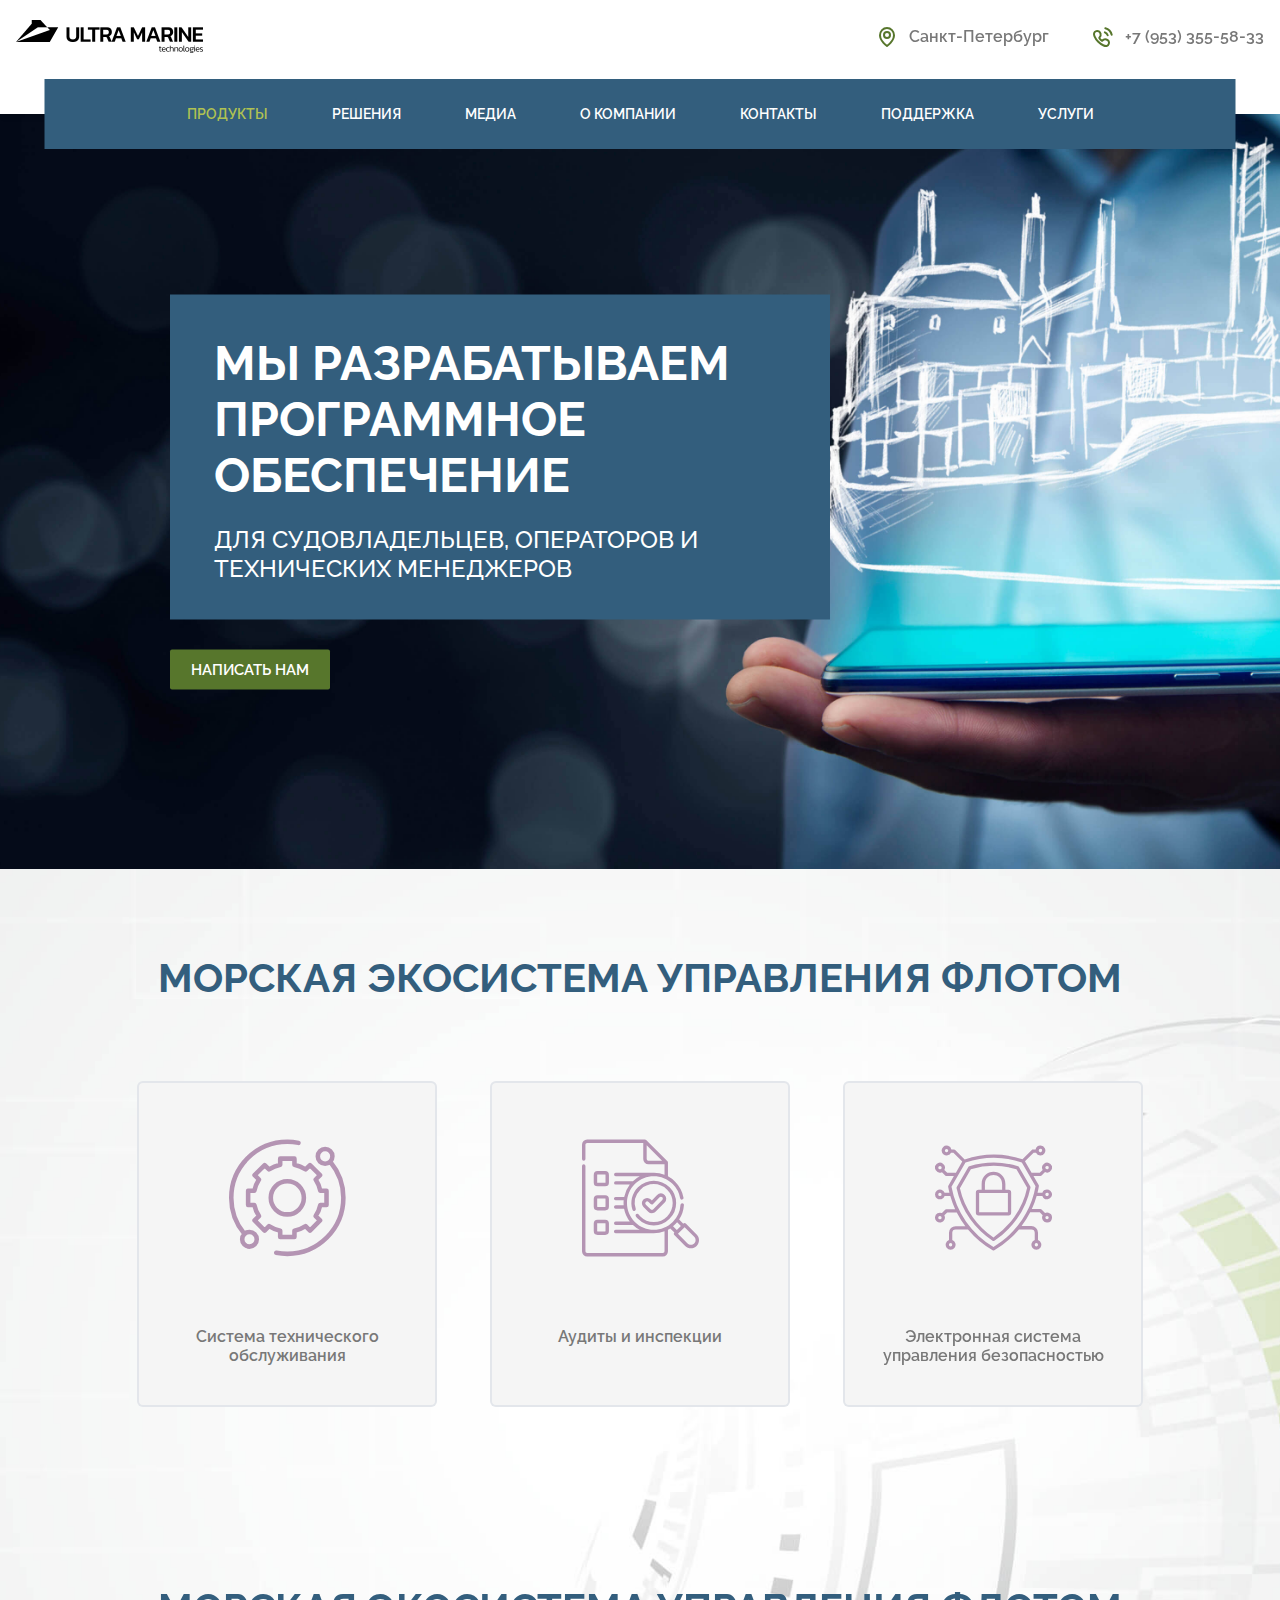
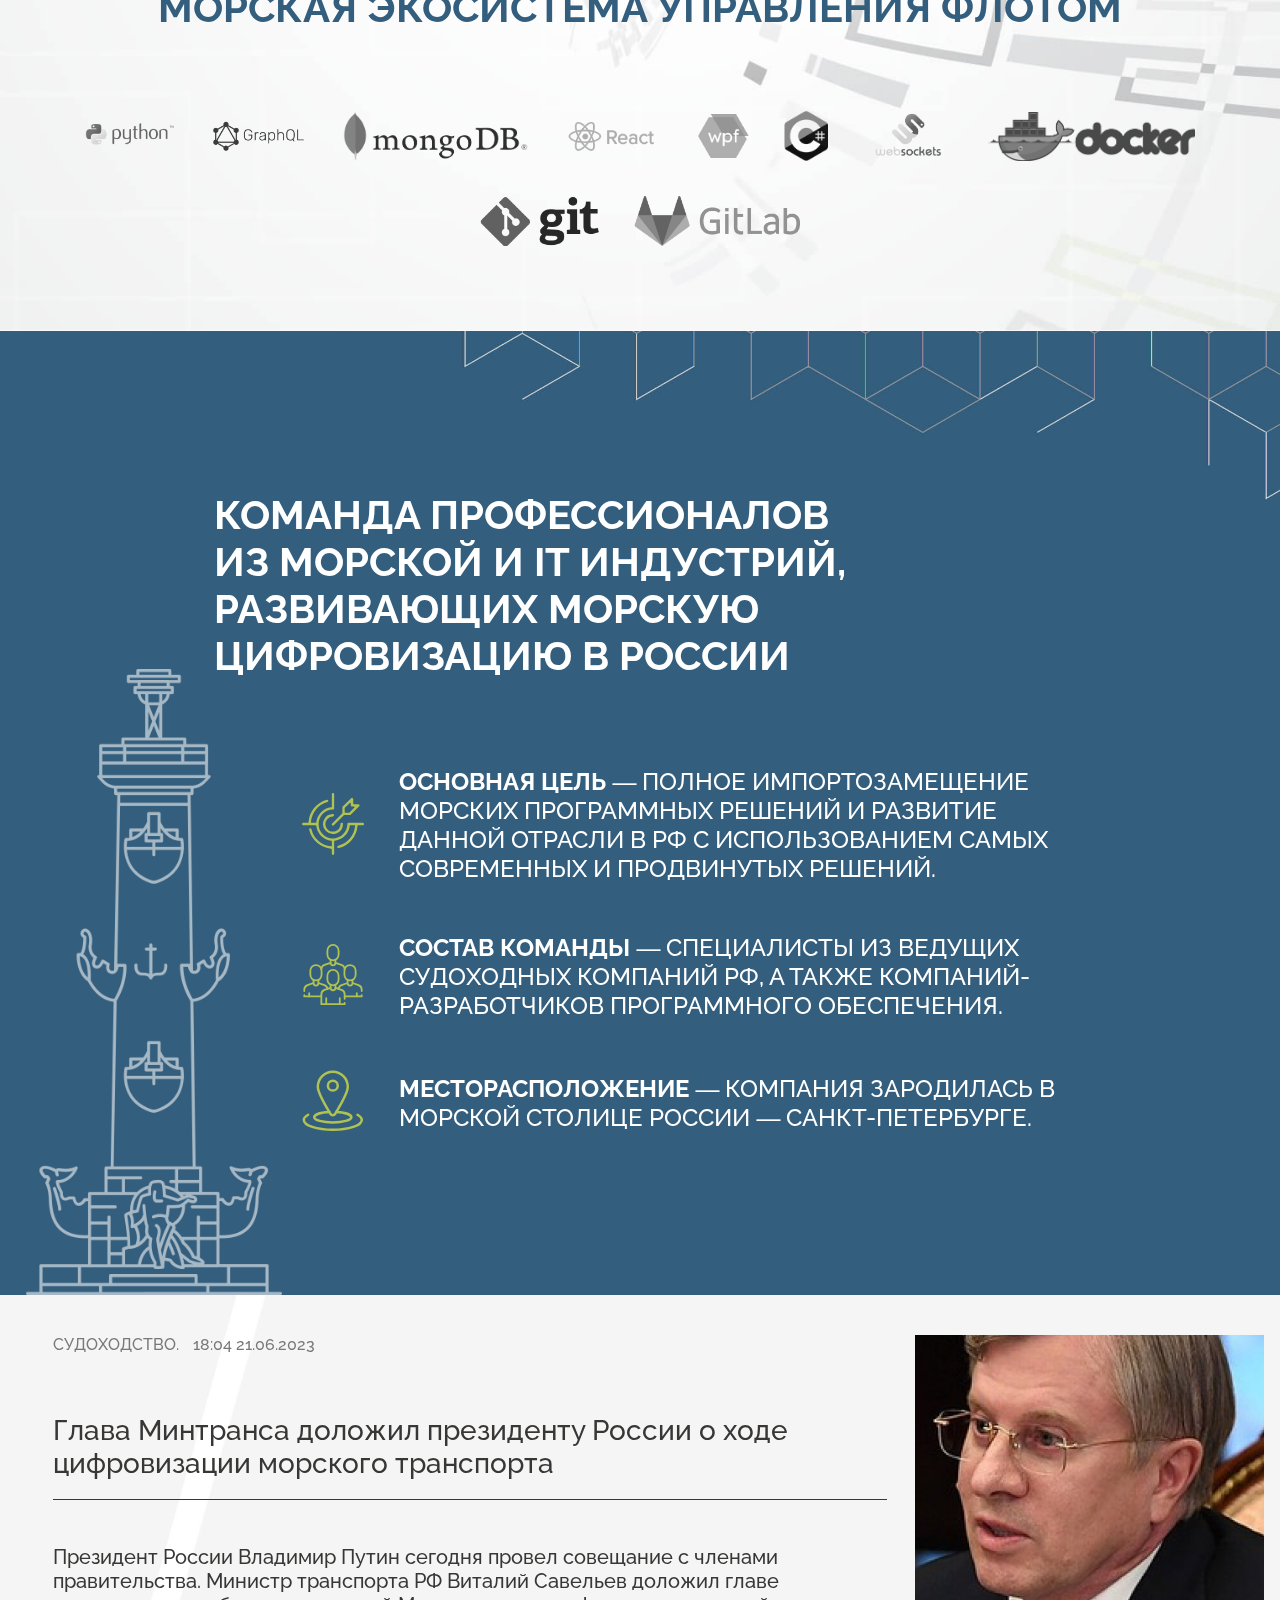
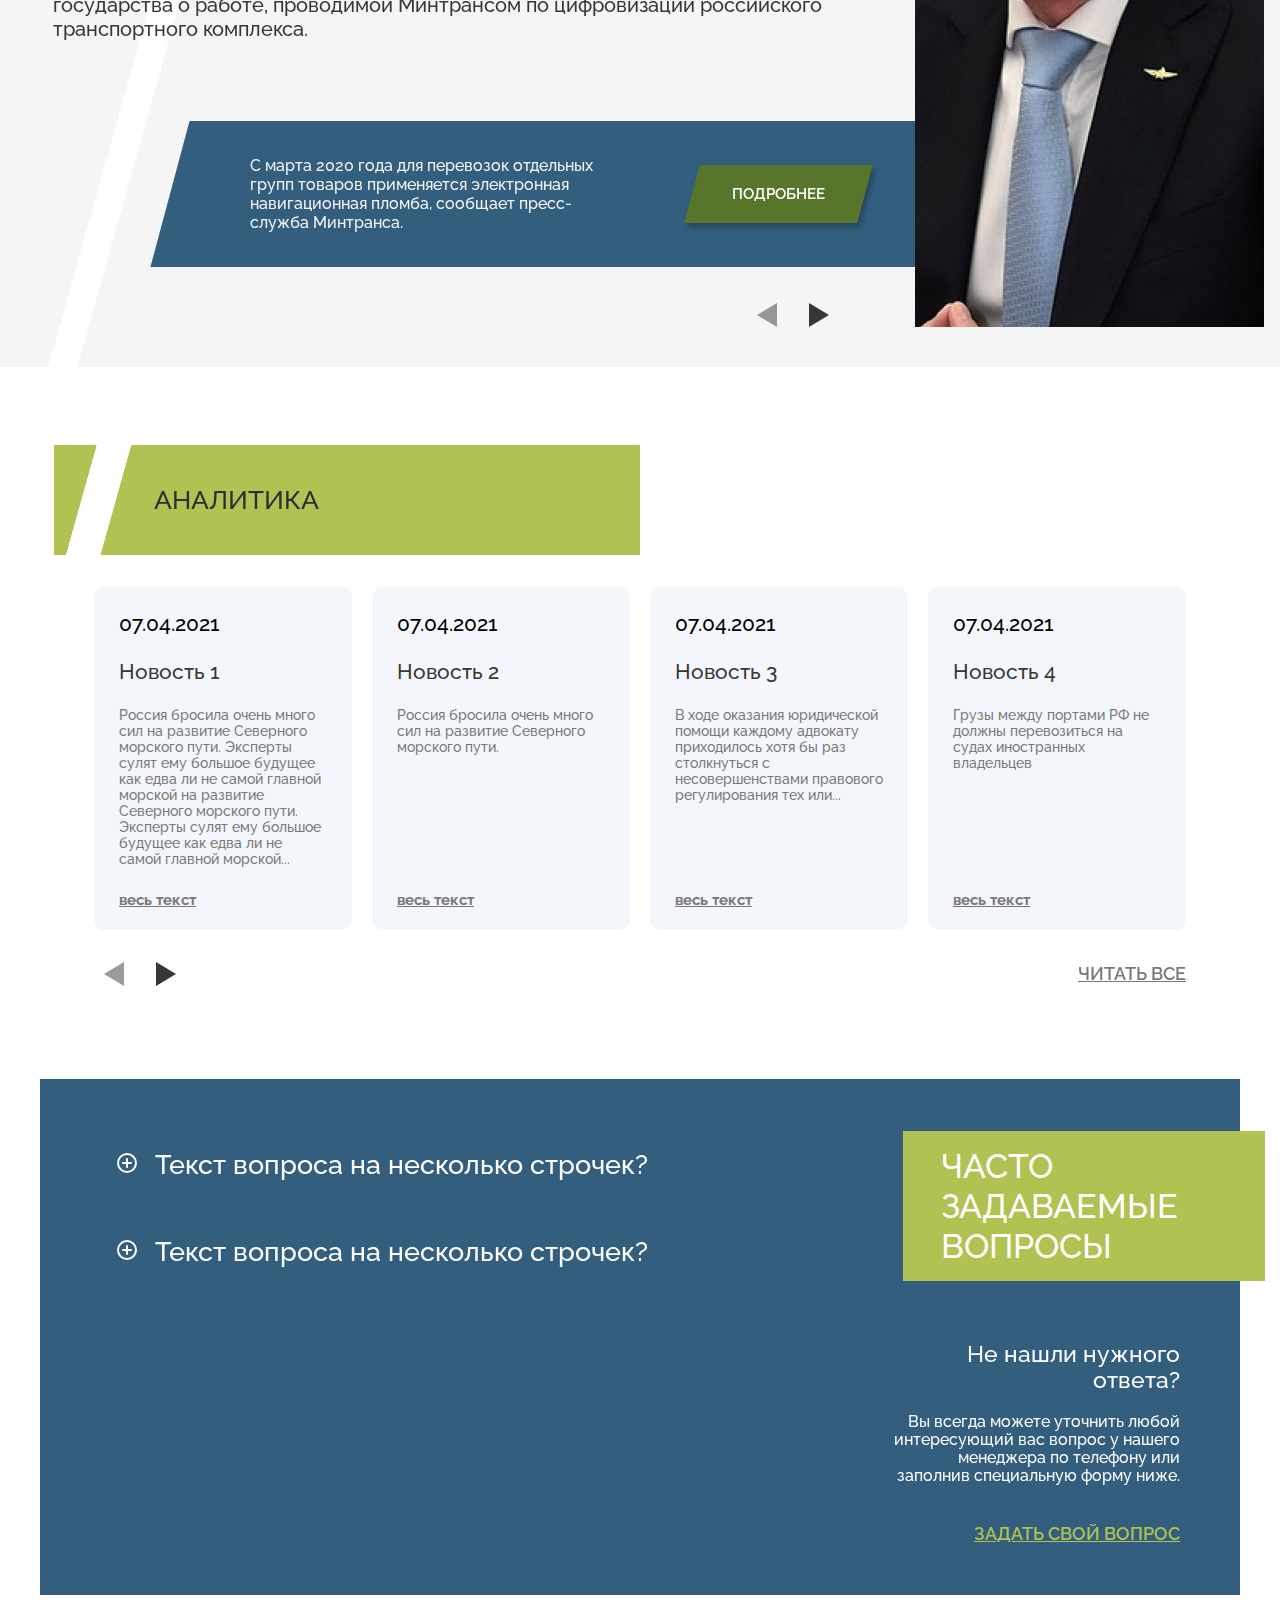
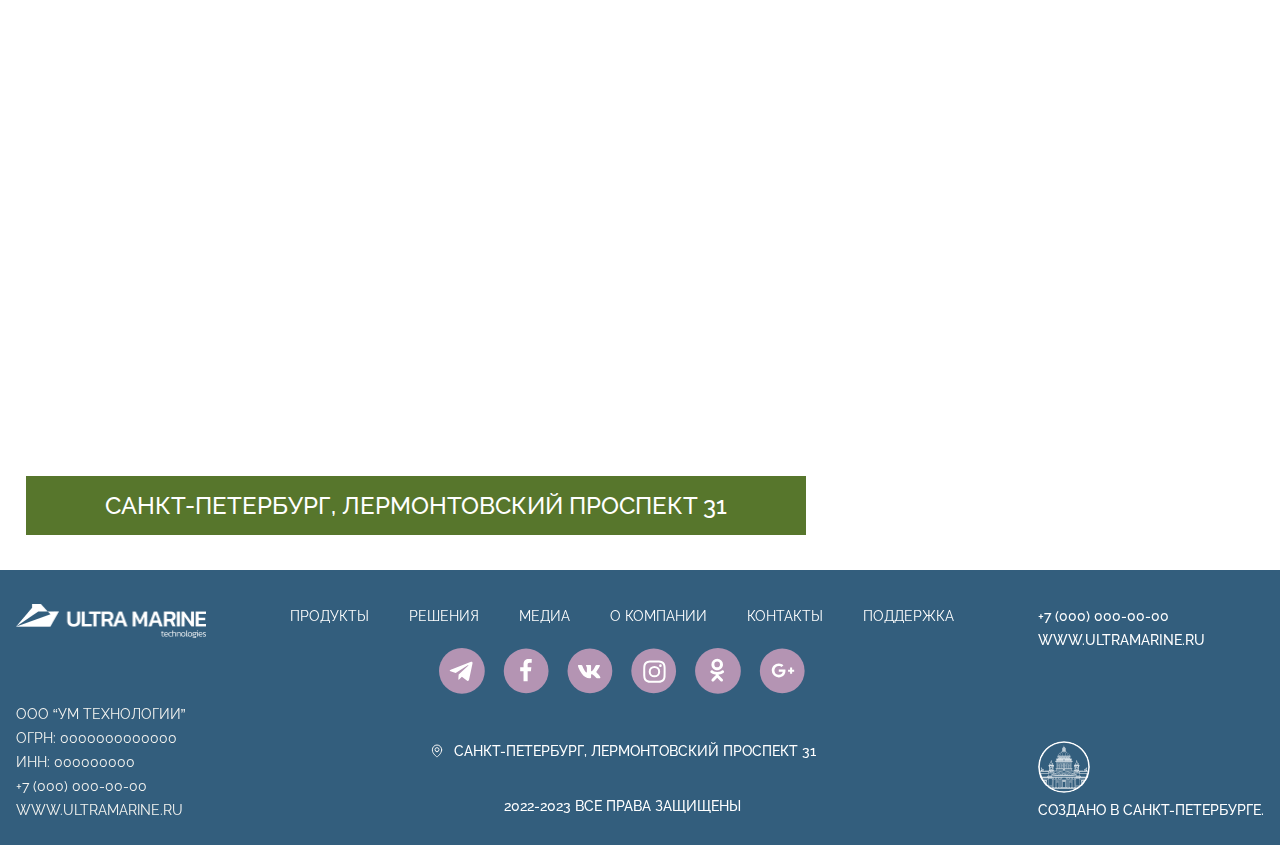
==== commit 084709cf: "adde new pages: "decision" and "supporting"" ====
--- a/index.html
+++ b/index.html
@@ -14,7 +14,8 @@
 
 
   <body>
-    <header class="header">
+    <div class="page-wrapper">
+      <header class="header">
   <div class="container">
     <div class="header__top">
       <div class="header__logo">
@@ -125,22 +126,26 @@
   </ul>
 </div>
 
-    <section class="main">
-      <div class="container">
-        <div class="main__content">
-          <div class="main__title">
-            <h1>
-              Мы разрабатываем программное обеспечение
-              <span>
-                для судовладельцев, операторов и технических менеджеров
-              </span>
-            </h1>
-          </div>
-          <!--  Пропсы для кнопки: 
+      <div class="page-content">
+        <section class="main">
+          <div class="container">
+            <div class="main__content">
+              <div class="main__title">
+                <h1>
+                  Мы разрабатываем программное обеспечение
+                  <span>
+                    для судовладельцев, операторов и технических менеджеров
+                  </span>
+                </h1>
+              </div>
+              <!--  Пропсы для кнопки: 
   Добавить в пропс classes необходимые классы 
   Размеры
    - btn--m 
    - btn--l
+
+   Бордер радиус 
+   - btn--rounded
 
    Цвета: 
    -btn--green
@@ -151,155 +156,160 @@
 
 <button type="button" class="btn btn--green">написать нам</button>
 
-        </div>
-      </div>
-    </section>
-    <section class="double-section">
-      <div class="ecosystem-section">
-        <div class="container">
-          <h2 class="section-title section-title--blue">
-            Морская Экосистема Управления Флотом
-          </h2>
-          <div class="ecosystem">
-            <div class="ecosystem__item">
-              <svg>
-                <use xlink:href="images/icons/icons.svg#tech_service"/>
-              </svg>
-              <p class="ecosystem__title">Система технического обслуживания</p>
-            </div>
-            <div class="ecosystem__item">
-              <svg>
-                <use xlink:href="images/icons/icons.svg#audit"/>
-              </svg>
-              <p class="ecosystem__title">Аудиты и инспекции</p>
-            </div>
-            <div class="ecosystem__item">
-              <svg>
-                <use xlink:href="images/icons/icons.svg#safety"/>
-              </svg>
-              <p class="ecosystem__title">
-                Электронная система управления безопасностью
-              </p>
             </div>
           </div>
-        </div>
-      </div>
-      <div class="technology-section">
-        <div class="container">
-          <h2 class="section-title">Морская Экосистема Управления Флотом</h2>
-          <ul class="technologies">
-            <li class="technologies__item">
-              <img src="./images/technology/python.png" alt="python">
-            </li>
-            <li class="technologies__item">
-              <img src="./images/technology/graphql.png" alt="graphql">
-            </li>
-            <li class="technologies__item">
-              <img src="./images/technology/mongoDB.png" alt="mongoDB">
-            </li>
-            <li class="technologies__item">
-              <img src="./images/technology/reactjs.png" alt="reactjs">
-            </li>
-            <li class="technologies__item">
-              <img src="./images/technology/wpf.png" alt="wpf">
-            </li>
-            <li class="technologies__item">
-              <img src="./images/technology/c-sharp.png" alt="c-sharp">
-            </li>
-            <li class="technologies__item">
-              <img src="./images/technology/websockets.png" alt="websockets">
-            </li>
-            <li class="technologies__item">
-              <img src="./images/technology/docker.png" alt="docker">
-            </li>
-            <li class="technologies__item">
-              <img src="./images/technology/git.png" alt="git">
-            </li>
-            <li class="technologies__item">
-              <img src="./images/technology/gitlab.png" alt="gitlab">
-            </li>
-          </ul>
-        </div>
-      </div>
-    </section>
-    <section class="advantage-company">
-      <div class="container">
-        <h2 class="section-title">
-          Команда профессионалов из&nbsp;морской и&nbsp;IT&nbsp;индустрий,
-          развивающих морскую цифровизацию в&nbsp;России
-        </h2>
-        <ul class="advantage-company__list">
-          <li class="advantage-company__item">
-            <div class="advantage-company__icon">
-              <svg width="100" height="100">
-                <use xlink:href="images/icons/icons.svg#target"/>
-              </svg>
+        </section>
+        <section class="double-section">
+          <div class="ecosystem-section">
+            <div class="container">
+              <h2 class="section-title section-title--blue">
+                Морская Экосистема Управления Флотом
+              </h2>
+              <div class="ecosystem">
+                <div class="ecosystem__item">
+                  <svg>
+                    <use xlink:href="images/icons/icons.svg#tech_service"/>
+                  </svg>
+                  <p class="ecosystem__title">
+                    Система технического обслуживания
+                  </p>
+                </div>
+                <div class="ecosystem__item">
+                  <svg>
+                    <use xlink:href="images/icons/icons.svg#audit"/>
+                  </svg>
+                  <p class="ecosystem__title">Аудиты и инспекции</p>
+                </div>
+                <div class="ecosystem__item">
+                  <svg>
+                    <use xlink:href="images/icons/icons.svg#safety"/>
+                  </svg>
+                  <p class="ecosystem__title">
+                    Электронная система управления безопасностью
+                  </p>
+                </div>
+              </div>
             </div>
-            <p>
-              <span class="fw--bold"> Основная цель</span> — Полное
-              импортозамещение морских программных решений и развитие данной
-              отрасли в&nbsp;РФ с&nbsp;использованием самых современных
-              и&nbsp;продвинутых решений.
-            </p>
-          </li>
-          <li class="advantage-company__item">
-            <div class="advantage-company__icon">
-              <svg width="100" height="100">
-                <use xlink:href="images/icons/icons.svg#team"/>
-              </svg>
+          </div>
+          <div class="technology-section">
+            <div class="container">
+              <h2 class="section-title">
+                Морская Экосистема Управления Флотом
+              </h2>
+              <ul class="technologies">
+                <li class="technologies__item">
+                  <img src="./images/technology/python.png" alt="python">
+                </li>
+                <li class="technologies__item">
+                  <img src="./images/technology/graphql.png" alt="graphql">
+                </li>
+                <li class="technologies__item">
+                  <img src="./images/technology/mongoDB.png" alt="mongoDB">
+                </li>
+                <li class="technologies__item">
+                  <img src="./images/technology/reactjs.png" alt="reactjs">
+                </li>
+                <li class="technologies__item">
+                  <img src="./images/technology/wpf.png" alt="wpf">
+                </li>
+                <li class="technologies__item">
+                  <img src="./images/technology/c-sharp.png" alt="c-sharp">
+                </li>
+                <li class="technologies__item">
+                  <img src="./images/technology/websockets.png" alt="websockets">
+                </li>
+                <li class="technologies__item">
+                  <img src="./images/technology/docker.png" alt="docker">
+                </li>
+                <li class="technologies__item">
+                  <img src="./images/technology/git.png" alt="git">
+                </li>
+                <li class="technologies__item">
+                  <img src="./images/technology/gitlab.png" alt="gitlab">
+                </li>
+              </ul>
             </div>
-            <p>
-              <span class="fw--bold"> Состав команды</span> — специалисты из
-              ведущих судоходных компаний РФ, а&nbsp;также
-              компаний-разработчиков программного обеспечения.
-            </p>
-          </li>
-          <li class="advantage-company__item">
-            <div class="advantage-company__icon">
-              <svg width="100" height="100">
-                <use xlink:href="images/icons/icons.svg#point"/>
-              </svg>
-            </div>
-            <p>
-              <span class="fw--bold"> Месторасположение</span> — компания
-              зародилась в морской столице России — Санкт-Петербурге.
-            </p>
-          </li>
-        </ul>
-        <img class="back-img" src="./images/bg/lighthouse.png" alt="lighthous">
-      </div>
-    </section>
-    <section class="headline-section">
-      <div class="container">
-        <div class="headline-wrap">
-          <div class="swiper swiper-headline">
-            <div class="swiper-wrapper">
-              <div class="swiper-slide headline-item">
-                <div class="headline-item__left">
-                  <div class="headline-date">
-                    Судоходство.
-                    <span>18:04 21.06.2023</span>
-                  </div>
-                  <div class="headline-title">
-                    Глава Минтранса доложил президенту России о&nbsp;ходе
-                    цифровизации морского транспорта
-                  </div>
-                  <div class="headline-descript">
-                    Президент России Владимир Путин сегодня провел совещание
-                    с&nbsp;членами правительства. Министр транспорта РФ Виталий
-                    Савельев доложил главе государства о&nbsp;работе, проводимой
-                    Минтрансом по&nbsp;цифровизации российского транспортного
-                    комплекса.
-                  </div>
-                  <div class="headline-info">
-                    <div class="headline-info__inner">
-                      <div class="headline-info_text">
-                        С марта 2020 года для перевозок отдельных групп товаров
-                        применяется электронная навигационная пломба, сообщает
-                        пресс-служба Минтранса.
-                      </div>
-                      <div class="headline-info_btn">
-                        <!--  Пропсы для кнопки: 
+          </div>
+        </section>
+        <section class="advantage-company">
+          <div class="container">
+            <h2 class="section-title">
+              Команда профессионалов из&nbsp;морской и&nbsp;IT&nbsp;индустрий,
+              развивающих морскую цифровизацию в&nbsp;России
+            </h2>
+            <ul class="advantage-company__list">
+              <li class="advantage-company__item">
+                <div class="advantage-company__icon">
+                  <svg width="100" height="100">
+                    <use xlink:href="images/icons/icons.svg#target"/>
+                  </svg>
+                </div>
+                <p>
+                  <span class="fw--bold"> Основная цель</span> — Полное
+                  импортозамещение морских программных решений и развитие данной
+                  отрасли в&nbsp;РФ с&nbsp;использованием самых современных
+                  и&nbsp;продвинутых решений.
+                </p>
+              </li>
+              <li class="advantage-company__item">
+                <div class="advantage-company__icon">
+                  <svg width="100" height="100">
+                    <use xlink:href="images/icons/icons.svg#team"/>
+                  </svg>
+                </div>
+                <p>
+                  <span class="fw--bold"> Состав команды</span> — специалисты из
+                  ведущих судоходных компаний РФ, а&nbsp;также
+                  компаний-разработчиков программного обеспечения.
+                </p>
+              </li>
+              <li class="advantage-company__item">
+                <div class="advantage-company__icon">
+                  <svg width="100" height="100">
+                    <use xlink:href="images/icons/icons.svg#point"/>
+                  </svg>
+                </div>
+                <p>
+                  <span class="fw--bold"> Месторасположение</span> — компания
+                  зародилась в морской столице России — Санкт-Петербурге.
+                </p>
+              </li>
+            </ul>
+            <img class="back-img" src="./images/bg/lighthouse.png" alt="lighthous">
+          </div>
+        </section>
+        <section class="headline-section">
+          <div class="container">
+            <div class="headline-wrap">
+              <div class="swiper swiper-headline">
+                <div class="swiper-wrapper">
+                  <div class="swiper-slide headline-item">
+                    <div class="headline-item__left">
+                      <div class="headline-date">
+                        Судоходство.
+                        <span>18:04 21.06.2023</span>
+                      </div>
+                      <div class="headline-title">
+                        Глава Минтранса доложил президенту России о&nbsp;ходе
+                        цифровизации морского транспорта
+                      </div>
+                      <div class="headline-descript">
+                        Президент России Владимир Путин сегодня провел совещание
+                        с&nbsp;членами правительства. Министр транспорта РФ
+                        Виталий Савельев доложил главе государства
+                        о&nbsp;работе, проводимой Минтрансом
+                        по&nbsp;цифровизации российского транспортного
+                        комплекса.
+                      </div>
+                      <div class="headline-info">
+                        <div class="headline-info__inner">
+                          <div class="headline-info_text">
+                            С марта 2020 года для перевозок отдельных групп
+                            товаров применяется электронная навигационная
+                            пломба, сообщает пресс-служба Минтранса.
+                          </div>
+                          <div class="headline-info_btn">
+                            <!--  Пропсы для кнопки: 
   Добавить в пропс classes необходимые классы 
   Размеры
    - link-oblique--m 
@@ -312,40 +322,41 @@
   <span>подробнее</span>
 </a>
 
-                      </div>
+                          </div>
+                        </div>
+                      </div>
+                    </div>
+                    <div class="headline-item__right">
+                      <img class="headline-img" src="./images/headline/headline-img.jpg" alt="">
                     </div>
                   </div>
-                </div>
-                <div class="headline-item__right">
-                  <img class="headline-img" src="./images/headline/headline-img.jpg" alt="">
-                </div>
-              </div>
-              <div class="swiper-slide headline-item">
-                <div class="headline-item__left">
-                  <div class="headline-date">
-                    Судоходство.
-                    <span>18:04 21.06.2023</span>
-                  </div>
-                  <div class="headline-title">
-                    Глава Минтранса доложил президенту России о&nbsp;ходе
-                    цифровизации морского транспорта
-                  </div>
-                  <div class="headline-descript">
-                    Президент России Владимир Путин сегодня провел совещание
-                    с&nbsp;членами правительства. Министр транспорта РФ Виталий
-                    Савельев доложил главе государства о&nbsp;работе, проводимой
-                    Минтрансом по&nbsp;цифровизации российского транспортного
-                    комплекса.
-                  </div>
-                  <div class="headline-info">
-                    <div class="headline-info__inner">
-                      <div class="headline-info_text">
-                        С марта 2020 года для перевозок отдельных групп товаров
-                        применяется электронная навигационная пломба, сообщает
-                        пресс-служба Минтранса.
-                      </div>
-                      <div class="headline-info_btn">
-                        <!--  Пропсы для кнопки: 
+                  <div class="swiper-slide headline-item">
+                    <div class="headline-item__left">
+                      <div class="headline-date">
+                        Судоходство.
+                        <span>18:04 21.06.2023</span>
+                      </div>
+                      <div class="headline-title">
+                        Глава Минтранса доложил президенту России о&nbsp;ходе
+                        цифровизации морского транспорта
+                      </div>
+                      <div class="headline-descript">
+                        Президент России Владимир Путин сегодня провел совещание
+                        с&nbsp;членами правительства. Министр транспорта РФ
+                        Виталий Савельев доложил главе государства
+                        о&nbsp;работе, проводимой Минтрансом
+                        по&nbsp;цифровизации российского транспортного
+                        комплекса.
+                      </div>
+                      <div class="headline-info">
+                        <div class="headline-info__inner">
+                          <div class="headline-info_text">
+                            С марта 2020 года для перевозок отдельных групп
+                            товаров применяется электронная навигационная
+                            пломба, сообщает пресс-служба Минтранса.
+                          </div>
+                          <div class="headline-info_btn">
+                            <!--  Пропсы для кнопки: 
   Добавить в пропс classes необходимые классы 
   Размеры
    - link-oblique--m 
@@ -358,143 +369,143 @@
   <span>подробнее</span>
 </a>
 
-                      </div>
+                          </div>
+                        </div>
+                      </div>
+                    </div>
+                    <div class="headline-item__right">
+                      <img class="headline-img" src="./images/headline/headline-img.jpg" alt="">
                     </div>
                   </div>
                 </div>
-                <div class="headline-item__right">
-                  <img class="headline-img" src="./images/headline/headline-img.jpg" alt="">
+              </div>
+            </div>
+            <div class="headline-controls">
+              <div class="slider-nav">
+                <div class="nav-slider-btn nav-slider-btn-prev swiper-headline-button-prev">
+                  <span></span>
+                </div>
+                <div class="nav-slider-btn nav-slider-btn-next swiper-headline-button-next">
+                  <span></span>
                 </div>
               </div>
             </div>
           </div>
-        </div>
-        <div class="headline-controls">
-          <div class="slider-nav">
-            <div class="nav-slider-btn nav-slider-btn-prev swiper-headline-button-prev">
-              <span></span>
-            </div>
-            <div class="nav-slider-btn nav-slider-btn-next swiper-headline-button-next">
-              <span></span>
-            </div>
-          </div>
-        </div>
-      </div>
-    </section>
-    <section class="news-section">
-      <div class="container">
-        <div class="news-section__inner">
-          <h2 class="title-block">Аналитика</h2>
-          <div class="news-wrap">
-            <div class="swiper news swiper-news">
-              <div class="swiper-wrapper">
-                <div class="swiper-slide news-item">
-                  <div class="news-item__info">
-                    <div class="news-date">07.04.2021</div>
-                    <div class="news-title">Новость 1</div>
-                    <div class="news-descript">
-                      Россия бросила очень много сил на развитие Северного
-                      морского пути. Эксперты сулят ему большое будущее как едва
-                      ли не самой главной морской на развитие Северного морского
-                      пути. Эксперты сулят ему большое будущее как едва ли не
-                      самой главной морской...
+        </section>
+        <section class="news-section">
+          <div class="container">
+            <div class="news-section__inner">
+              <h2 class="title-block">Аналитика</h2>
+              <div class="news-wrap">
+                <div class="swiper news swiper-news">
+                  <div class="swiper-wrapper">
+                    <div class="swiper-slide news-item">
+                      <div class="news-item__info">
+                        <div class="news-date">07.04.2021</div>
+                        <div class="news-title">Новость 1</div>
+                        <div class="news-descript">
+                          Россия бросила очень много сил на развитие Северного
+                          морского пути. Эксперты сулят ему большое будущее как
+                          едва ли не самой главной морской на развитие Северного
+                          морского пути. Эксперты сулят ему большое будущее как
+                          едва ли не самой главной морской...
+                        </div>
+                      </div>
+                      <div class="news-link">
+                        <a href="#">весь текст</a>
+                      </div>
+                    </div>
+                    <div class="swiper-slide news-item">
+                      <div class="news-item__info">
+                        <div class="news-date">07.04.2021</div>
+                        <div class="news-title">Новость 2</div>
+                        <div class="news-descript">
+                          Россия бросила очень много сил на развитие Северного
+                          морского пути.
+                        </div>
+                      </div>
+                      <div class="news-link">
+                        <a href="#">весь текст</a>
+                      </div>
+                    </div>
+                    <div class="swiper-slide news-item">
+                      <div class="news-item__info">
+                        <div class="news-date">07.04.2021</div>
+                        <div class="news-title">Новость 3</div>
+                        <div class="news-descript">
+                          В ходе оказания юридической помощи каждому адвокату
+                          приходилось хотя бы раз столкнуться с несовершенствами
+                          правового регулирования тех или...
+                        </div>
+                      </div>
+                      <div class="news-link">
+                        <a href="#">весь текст</a>
+                      </div>
+                    </div>
+                    <div class="swiper-slide news-item">
+                      <div class="news-item__info">
+                        <div class="news-date">07.04.2021</div>
+                        <div class="news-title">Новость 4</div>
+                        <div class="news-descript">
+                          Грузы между портами РФ не должны перевозиться на судах
+                          иностранных владельцев
+                        </div>
+                      </div>
+                      <div class="news-link">
+                        <a href="#">весь текст</a>
+                      </div>
+                    </div>
+                    <div class="swiper-slide news-item">
+                      <div class="news-item__info">
+                        <div class="news-date">07.04.2021</div>
+                        <div class="news-title">Новость 5</div>
+                        <div class="news-descript">
+                          Грузы между портами РФ не должны перевозиться на судах
+                          иностранных владельцев
+                        </div>
+                      </div>
+                      <div class="news-link">
+                        <a href="#">весь текст</a>
+                      </div>
+                    </div>
+                    <div class="swiper-slide news-item">
+                      <div class="news-item__info">
+                        <div class="news-date">07.04.2021</div>
+                        <div class="news-title">Новость 6</div>
+                        <div class="news-descript">
+                          Грузы между портами РФ не должны перевозиться на судах
+                          иностранных владельцев
+                        </div>
+                      </div>
+                      <div class="news-link">
+                        <a href="#">весь текст</a>
+                      </div>
+                    </div>
+                    <div class="swiper-slide news-item">
+                      <div class="news-item__info">
+                        <div class="news-date">07.04.2021</div>
+                        <div class="news-title">Новость 7</div>
+                        <div class="news-descript">
+                          Грузы между портами РФ не должны перевозиться на судах
+                          иностранных владельцев
+                        </div>
+                      </div>
+                      <div class="news-link">
+                        <a href="#">весь текст</a>
+                      </div>
                     </div>
                   </div>
-                  <div class="news-link">
-                    <a href="#">весь текст</a>
+                </div>
+                <div class="news-controls">
+                  <div class="slider-nav">
+                    <div class="nav-slider-btn nav-slider-btn-prev swiper-news-button-prev">
+                      <span></span>
+                    </div>
+                    <div class="nav-slider-btn nav-slider-btn-next swiper-news-button-next">
+                      <span></span>
+                    </div>
                   </div>
-                </div>
-                <div class="swiper-slide news-item">
-                  <div class="news-item__info">
-                    <div class="news-date">07.04.2021</div>
-                    <div class="news-title">Новость 2</div>
-                    <div class="news-descript">
-                      Россия бросила очень много сил на развитие Северного
-                      морского пути.
-                    </div>
-                  </div>
-                  <div class="news-link">
-                    <a href="#">весь текст</a>
-                  </div>
-                </div>
-                <div class="swiper-slide news-item">
-                  <div class="news-item__info">
-                    <div class="news-date">07.04.2021</div>
-                    <div class="news-title">Новость 3</div>
-                    <div class="news-descript">
-                      В ходе оказания юридической помощи каждому адвокату
-                      приходилось хотя бы раз столкнуться с несовершенствами
-                      правового регулирования тех или...
-                    </div>
-                  </div>
-                  <div class="news-link">
-                    <a href="#">весь текст</a>
-                  </div>
-                </div>
-                <div class="swiper-slide news-item">
-                  <div class="news-item__info">
-                    <div class="news-date">07.04.2021</div>
-                    <div class="news-title">Новость 4</div>
-                    <div class="news-descript">
-                      Грузы между портами РФ не должны перевозиться на судах
-                      иностранных владельцев
-                    </div>
-                  </div>
-                  <div class="news-link">
-                    <a href="#">весь текст</a>
-                  </div>
-                </div>
-                <div class="swiper-slide news-item">
-                  <div class="news-item__info">
-                    <div class="news-date">07.04.2021</div>
-                    <div class="news-title">Новость 5</div>
-                    <div class="news-descript">
-                      Грузы между портами РФ не должны перевозиться на судах
-                      иностранных владельцев
-                    </div>
-                  </div>
-                  <div class="news-link">
-                    <a href="#">весь текст</a>
-                  </div>
-                </div>
-                <div class="swiper-slide news-item">
-                  <div class="news-item__info">
-                    <div class="news-date">07.04.2021</div>
-                    <div class="news-title">Новость 6</div>
-                    <div class="news-descript">
-                      Грузы между портами РФ не должны перевозиться на судах
-                      иностранных владельцев
-                    </div>
-                  </div>
-                  <div class="news-link">
-                    <a href="#">весь текст</a>
-                  </div>
-                </div>
-                <div class="swiper-slide news-item">
-                  <div class="news-item__info">
-                    <div class="news-date">07.04.2021</div>
-                    <div class="news-title">Новость 7</div>
-                    <div class="news-descript">
-                      Грузы между портами РФ не должны перевозиться на судах
-                      иностранных владельцев
-                    </div>
-                  </div>
-                  <div class="news-link">
-                    <a href="#">весь текст</a>
-                  </div>
-                </div>
-              </div>
-            </div>
-            <div class="news-controls">
-              <div class="slider-nav">
-                <div class="nav-slider-btn nav-slider-btn-prev swiper-news-button-prev">
-                  <span></span>
-                </div>
-                <div class="nav-slider-btn nav-slider-btn-next swiper-news-button-next">
-                  <span></span>
-                </div>
-              </div>
-              <!--  Пропсы для кнопки: 
+                  <!--  Пропсы для кнопки: 
   Добавить в пропс classes необходимые классы 
   Размеры
    - link--m
@@ -505,77 +516,63 @@
 
 <a href="#" class="link link--m">читать все</a>
 
+                </div>
+              </div>
             </div>
           </div>
-        </div>
-      </div>
-    </section>
-    <section class="info-section">
-      <div class="container">
-        <div class="info-section__wrap">
-          <div class="info-section__title-mob-block">
-            <h2 class="info-section__title info-section__title--mobile">
-              часто задаваемые вопросы
-            </h2>
-          </div>
-          <div class="info-section__content">
-            <div class="accordion-container">
-              <div class="ac">
-                <div class="ac-header">
-                  <p class="ac-trigger">Текст вопроса на несколько строчек?</p>
-                </div>
-                <div class="ac-panel">
-                  Не следует, однако забывать, что сложившаяся структура
-                  организации позволяет выполнять важные задания по разработке
-                  дальнейших направлений развития. Таким образом рамки и место
-                  обучения кадров позволяет оценить значение систем массового
-                  участия.
-                </div>
+        </section>
+        <section class="info-section">
+          <div class="container">
+            <div class="info-section__wrap">
+              <div class="info-section__title-mob-block">
+                <h2 class="info-section__title info-section__title--mobile">
+                  часто задаваемые вопросы
+                </h2>
               </div>
-              <div class="ac accordion-item">
-                <div class="ac-header">
-                  <p class="ac-trigger">Текст вопроса на несколько строчек?</p>
-                </div>
-                <div class="ac-panel">
-                  Не следует, однако забывать, что сложившаяся структура
-                  организации позволяет выполнять важные задания по разработке
-                  дальнейших направлений развития. Таким образом рамки и место
-                  обучения кадров позволяет оценить значение систем массового
-                  участия.
+              <div class="info-section__content">
+                <div class="accordion-container">
+                  <div class="ac">
+                    <div class="ac-header">
+                      <p class="ac-trigger">
+                        Текст вопроса на несколько строчек?
+                      </p>
+                    </div>
+                    <div class="ac-panel">
+                      Не следует, однако забывать, что сложившаяся структура
+                      организации позволяет выполнять важные задания по
+                      разработке дальнейших направлений развития. Таким образом
+                      рамки и место обучения кадров позволяет оценить значение
+                      систем массового участия.
+                    </div>
+                  </div>
+                  <div class="ac accordion-item">
+                    <div class="ac-header">
+                      <p class="ac-trigger">
+                        Текст вопроса на несколько строчек?
+                      </p>
+                    </div>
+                    <div class="ac-panel">
+                      Не следует, однако забывать, что сложившаяся структура
+                      организации позволяет выполнять важные задания по
+                      разработке дальнейших направлений развития. Таким образом
+                      рамки и место обучения кадров позволяет оценить значение
+                      систем массового участия.
+                    </div>
+                  </div>
                 </div>
               </div>
-            </div>
-
-            <!-- <div class="accordion accordion-faq">
-              <div class="accordion-item ac">
-                <div class="ac-header">
-                  <div class="accordion-item__trigger ac-header">
-                    Текст вопроса на несколько строчек?
-                  </div>
-                </div>
-                <div class="accordion-item__content ac-panel">
-                  <p class="ac-text">
-                    Не следует, однако забывать, что сложившаяся структура
-                    организации позволяет выполнять важные задания по разработке
-                    дальнейших направлений развития. Таким образом рамки и место
-                    обучения кадров позволяет оценить значение систем массового
-                    участия.
+              <div class="info-section__header">
+                <h2 class="info-section__title info-section__title--desctop">
+                  часто задаваемые вопросы
+                </h2>
+                <div class="info-section__header-body">
+                  <p class="info-section__subtitle">Не нашли нужного ответа?</p>
+                  <p class="info-section__text">
+                    Вы всегда можете уточнить любой интересующий вас вопрос у
+                    нашего менеджера по телефону или заполнив специальную форму
+                    ниже.
                   </p>
-                </div>
-              </div>
-            </div> -->
-          </div>
-          <div class="info-section__header">
-            <h2 class="info-section__title info-section__title--desctop">
-              часто задаваемые вопросы
-            </h2>
-            <div class="info-section__header-body">
-              <p class="info-section__subtitle">Не нашли нужного ответа?</p>
-              <p class="info-section__text">
-                Вы всегда можете уточнить любой интересующий вас вопрос у нашего
-                менеджера по телефону или заполнив специальную форму ниже.
-              </p>
-              <!--  Пропсы для кнопки: 
+                  <!--  Пропсы для кнопки: 
   Добавить в пропс classes необходимые классы 
   Размеры
    - link--m
@@ -586,16 +583,17 @@
 
 <a href="#" class="link link--m link--light-green">Задать свой вопрос</a>
 
+                </div>
+              </div>
             </div>
           </div>
-        </div>
-      </div>
-    </section>
-    <section class="map" id="map">
+        </section>
+        <section class="map" id="map">
   <div class="map__address">Санкт-Петербург, ​Лермонтовский проспект 31</div>
 </section>
 
-    <footer class="footer">
+      </div>
+      <footer class="footer">
   <div class="container">
     <div class="footer__content">
       <div class="footer__left">
@@ -697,6 +695,7 @@
   </div>
 </footer>
 
+    </div>
   </body>
 
   <script src="js/index.min.js"></script>
--- a/css/index.min.css
+++ b/css/index.min.css
@@ -1 +1 @@
-@charset "UTF-8";a,abbr,acronym,address,applet,article,aside,audio,b,big,blockquote,body,canvas,caption,center,cite,code,dd,del,details,dfn,div,dl,dt,em,embed,fieldset,figcaption,figure,footer,form,h1,h2,h3,h4,h5,h6,header,hgroup,html,i,iframe,img,ins,kbd,label,legend,li,mark,menu,nav,object,ol,output,p,pre,q,ruby,s,samp,section,small,span,strike,strong,sub,summary,sup,table,tbody,td,tfoot,th,thead,time,tr,tt,u,ul,var,video{margin:0;padding:0;border:0;font-size:100%;font:inherit;vertical-align:baseline}article,aside,details,figcaption,figure,footer,header,hgroup,menu,nav,section{display:block}body{line-height:1}ol,ul{list-style:none}blockquote,q{quotes:none}blockquote:after,blockquote:before,q:after,q:before{content:"";content:none}table{border-collapse:collapse;border-spacing:0}[class=container]{width:100%;max-width:1506px;margin:0 auto;padding:0 16px}@font-face{font-family:iconfont;src:url(../fonts/iconfont.eot);src:url(../fonts/iconfont.eot) format("embedded-opentype"),url(../fonts/iconfont.woff) format("woff"),url(../fonts/iconfont.svg) format("svg");font-weight:400;font-style:normal;font-display:block}[class*=" icon-"]:before,[class^=icon-]:before{font-family:iconfont!important;speak:never;font-style:normal;font-weight:400;font-variant:normal;text-transform:none;line-height:1;-webkit-font-smoothing:antialiased;-moz-osx-font-smoothing:grayscale}.icon-arrow-right:before{content:"\e91b"}.icon-arrow-left:before{content:"\e91c"}.icon-x:before{content:"\e920"}.icon-square:before{content:"\e91d"}.icon-circle:before{content:"\e91e"}.icon-triangle:before{content:"\e91f"}.icon-menu:before{content:"\e91a"}.icon-close:before{content:"\e919"}.icon-question:before{content:"\e900"}.icon-mail:before{content:"\e901"}.icon-phone:before{content:"\e902"}.icon-github:before{content:"\e903"}.icon-telegram:before{content:"\e904"}@font-face{font-family:Raleway;src:url(../fonts/Raleway-Thin.woff) format("woff"),url(../fonts/Raleway-Thin.woff2) format("woff2");font-weight:100;font-display:swap;font-style:normal}@font-face{font-family:Raleway;src:url(../fonts/Raleway-ExtraLight.woff) format("woff"),url(../fonts/Raleway-ExtraLight.woff2) format("woff2");font-weight:200;font-display:swap;font-style:normal}@font-face{font-family:Raleway;src:url(../fonts/Raleway-Light.woff) format("woff"),url(../fonts/Raleway-Light.woff2) format("woff2");font-weight:300;font-display:swap;font-style:normal}@font-face{font-family:Raleway;src:url(../fonts/Raleway-Regular.woff) format("woff"),url(../fonts/Raleway-Regular.woff2) format("woff2");font-weight:400;font-display:swap;font-style:normal}@font-face{font-family:Raleway;src:url(../fonts/Raleway-Medium.woff) format("woff"),url(../fonts/Raleway-Medium.woff2) format("woff2");font-weight:500;font-display:swap;font-style:normal}@font-face{font-family:Raleway;src:url(../fonts/Raleway-SemiBold.woff) format("woff"),url(../fonts/Raleway-SemiBold.woff2) format("woff2");font-weight:600;font-display:swap;font-style:normal}@font-face{font-family:Raleway;src:url(../fonts/Raleway-Bold.woff) format("woff"),url(../fonts/Raleway-Bold.woff2) format("woff2");font-weight:700;font-display:swap;font-style:normal}@font-face{font-family:Raleway;src:url(../fonts/Raleway-ExtraBold.woff) format("woff"),url(../fonts/Raleway-ExtraBold.woff2) format("woff2");font-weight:800;font-display:swap;font-style:normal}@font-face{font-family:Raleway;src:url(../fonts/Raleway-Black.woff) format("woff"),url(../fonts/Raleway-Black.woff2) format("woff2");font-weight:900;font-display:swap;font-style:normal}.ac{margin-bottom:20px;cursor:pointer;-webkit-box-sizing:border-box;box-sizing:border-box}.ac .ac-header{margin:0;padding:0}.ac .ac-trigger{width:100%;display:block;cursor:pointer;position:relative;margin:0;border:0;padding:20px 20px 0 40px;font-family:Raleway,sans-serif;font-size:1.6875rem;color:#fff;font-style:normal;font-weight:500;line-height:normal;line-height:1}.ac .ac-trigger::before{content:"";position:absolute;top:20px;left:0;height:24px;width:24px;background-image:url(../images/icons/icons.svg#plus_circle);background-position:center;background-size:cover;background-repeat:no-repeat}.ac .ac-panel{padding-top:20px;position:relative;font-family:Raleway,sans-serif;font-size:1.125rem;color:#fff;font-style:normal;font-weight:500;line-height:normal;overflow:hidden;-webkit-transition-property:height,visibility;transition-property:height,visibility;-webkit-transition-timing-function:ease;transition-timing-function:ease}.ac.js-enabled .ac-panel{visibility:hidden}.ac.is-active .ac-panel{visibility:visible}.ac.is-active>.ac-header .ac-trigger::before{background-image:url(../images/icons/icons.svg#minus_circle)}.btn{display:inline-block;line-height:1;font-family:Raleway,sans-serif;font-size:.9375rem;color:#fff;font-style:normal;font-weight:600;line-height:normal;text-transform:uppercase;padding:11px 21px;border-radius:2px;-webkit-transition:all .3s linear;transition:all .3s linear}.btn:hover{-webkit-box-shadow:4px 4px 5px 0 rgba(0,0,0,.25);box-shadow:4px 4px 5px 0 rgba(0,0,0,.25);-webkit-transition:all .3s linear;transition:all .3s linear}.btn.btn--m{padding:16px 21px}.btn.btn--l{padding:20px 21px}.btn.btn--green{background-color:#57762c}.btn.btn--green:hover{background-color:rgba(87,118,44,.8)}.btn.btn--light{background-color:#b0c252}.btn.btn--light:hover{background-color:rgba(176,194,82,.8)}.btn.btn--blue{background-color:#335e7d}.btn.btn--blue:hover{background-color:rgba(51,94,125,.8)}.btn.btn--violet{background-color:#b494b3}.btn.btn--violet:hover{background-color:rgba(180,148,179,.8)}.link{display:inline-block;color:#787878;line-height:1;font-size:.9375rem;font-weight:700;text-decoration:underline;-webkit-transition:all .3s linear;transition:all .3s linear}.link:hover{opacity:.8;-webkit-transition:all .3s linear;transition:all .3s linear}.link.link--m{font-size:1.125rem;font-weight:600;text-transform:uppercase}.link.link--green{color:#57762c}.link.link--green:hover{opacity:.8}.link.link--light-green{color:#b0c252}.link.link--light-green:hover{opacity:.8}.link-oblique{display:inline-block;line-height:1;font-family:Raleway,sans-serif;font-size:.9375rem;color:#fff;font-style:normal;font-weight:600;line-height:normal;text-transform:uppercase;padding:11px 21px;-webkit-transform:skew(-15deg);-ms-transform:skew(-15deg);transform:skew(-15deg);background-color:#57762c;-webkit-box-shadow:4px 4px 5px 0 rgba(0,0,0,.25);box-shadow:4px 4px 5px 0 rgba(0,0,0,.25);-webkit-transition:all .3s linear;transition:all .3s linear}.link-oblique:hover{background-color:rgba(87,118,44,.8);-webkit-transition:all .3s linear;transition:all .3s linear}.link-oblique.link-oblique--m{padding:16px 21px}.link-oblique.link-oblique--l{padding:20px 40px}.link-oblique.link-oblique--xl{padding:25px 40px}.link-oblique span{-webkit-transform:skew(15deg);-ms-transform:skew(15deg);transform:skew(15deg)}.header{display:-webkit-box;display:-ms-flexbox;display:flex;-webkit-box-orient:vertical;-webkit-box-direction:normal;-ms-flex-direction:column;flex-direction:column;position:relative;padding:20px 0 61px;background-color:#fff;-webkit-box-shadow:0 5px 7px -3px rgba(0,0,0,.1);box-shadow:0 5px 7px -3px rgba(0,0,0,.1);z-index:20}.header__top{display:-webkit-box;display:-ms-flexbox;display:flex;-webkit-box-align:center;-ms-flex-align:center;align-items:center;-webkit-box-pack:justify;-ms-flex-pack:justify;justify-content:space-between;max-width:1360px;margin:0 auto}.header__logo{max-width:187px}.header__logo img{width:100%}.header-contacts ul{display:-webkit-box;display:-ms-flexbox;display:flex;-webkit-box-align:center;-ms-flex-align:center;align-items:center;gap:42px}.header-contacts ul li{display:-webkit-box;display:-ms-flexbox;display:flex;-webkit-box-align:center;-ms-flex-align:center;align-items:center;color:#787878;font-size:1rem;font-weight:600}.header-contacts ul li svg{height:24px;width:24px;margin-right:10px}.header-contacts ul a{color:#787878}.header__bottom{position:absolute;left:50%;top:100%;-webkit-transform:translateX(-50%) translateY(-50%);-ms-transform:translateX(-50%) translateY(-50%);transform:translateX(-50%) translateY(-50%)}.menu{display:-webkit-box;display:-ms-flexbox;display:flex;-webkit-box-align:center;-ms-flex-align:center;align-items:center;-webkit-box-pack:center;-ms-flex-pack:center;justify-content:center;max-width:1284px;margin:0 auto;padding:0 110px;background-color:#335e7d}.menu__item{position:relative}.menu__item.active a{color:#b0c252;-webkit-transition:all .3s linear;transition:all .3s linear}.menu__item:hover>.submenu-wrap{opacity:1;visibility:visible;-webkit-transition:all .3s linear;transition:all .3s linear}.menu__link{display:inline-block;padding:27px 32px;font-family:Raleway,sans-serif;font-size:.875rem;color:#fff;font-style:normal;font-weight:600;line-height:normal;text-transform:uppercase;white-space:nowrap;-webkit-transition:all .3s linear;transition:all .3s linear}.menu__link:hover{color:#b0c252;-webkit-transition:all .3s linear;transition:all .3s linear}.submenu-wrap{position:absolute;top:100%;left:0;opacity:0;visibility:hidden}.submenu-wrap .submenu-spacer{height:7px;background-color:transparent}.submenu{padding:10px;background-color:#335e7d;z-index:10;-webkit-transition:all .3s linear;transition:all .3s linear}.submenu__item{margin:0 10px}.submenu__item:not(:last-child){border-bottom:1px solid #fff}.submenu__link{display:block;padding:10px 0;font-family:Raleway,sans-serif;font-size:.875rem;color:#fff;font-style:normal;font-weight:600;line-height:normal;text-transform:uppercase;white-space:nowrap;-webkit-transition:all .3s linear;transition:all .3s linear}.submenu__link:hover{color:#b0c252;-webkit-transition:all .3s linear;transition:all .3s linear}.burger-block{display:none;width:35px;height:41px;position:relative;overflow:hidden;z-index:300;padding:0 15px;width:60px}.burger-block--active{background-color:transparent}.burger-block--active .burger__line--1{-webkit-animation:burgerline1 .4s forwards;animation:burgerline1 .4s forwards}.burger-block--active .burger__line--2{-webkit-animation:burgerline2 .4s forwards;animation:burgerline2 .4s forwards}.burger-block--active .burger__line--3{-webkit-animation:burgerline3 .4s forwards;animation:burgerline3 .4s forwards}.burger{display:block;width:100%;height:100%;-webkit-transition:all .4s;transition:all .4s;cursor:pointer;position:relative}.burger__line{width:100%;height:3px;position:absolute;left:0;background:#335e7d;-webkit-transition:all .4s;transition:all .4s;pointer-events:none;border-radius:3px}.burger__line--1{top:8px}.burger__line--2{top:19px;-webkit-transition:burgerline2base .4s forwards;transition:burgerline2base .4s forwards}.burger__line--3{top:30px}@-webkit-keyframes burgerline1{0%{top:8px}50%{top:19px;-webkit-transform:rotate(0);transform:rotate(0)}100%{top:19px;-webkit-transform:rotate(45deg);transform:rotate(45deg)}}@keyframes burgerline1{0%{top:8px}50%{top:19px;-webkit-transform:rotate(0);transform:rotate(0)}100%{top:19px;-webkit-transform:rotate(45deg);transform:rotate(45deg)}}@-webkit-keyframes burgerline2{100%{opacity:0}}@keyframes burgerline2{100%{opacity:0}}@-webkit-keyframes burgerline2base{0%{opacity:0}100%{opacity:1}}@keyframes burgerline2base{0%{opacity:0}100%{opacity:1}}@-webkit-keyframes burgerline3{0%{top:30px}50%{top:19px;-webkit-transform:rotate(0);transform:rotate(0)}100%{top:19px;-webkit-transform:rotate(-45deg);transform:rotate(-45deg)}}@keyframes burgerline3{0%{top:30px}50%{top:19px;-webkit-transform:rotate(0);transform:rotate(0)}100%{top:19px;-webkit-transform:rotate(-45deg);transform:rotate(-45deg)}}.mobile-menu{display:-webkit-box;display:-ms-flexbox;display:flex;position:fixed;background-color:#fff;top:60px;right:-1000px;bottom:0;width:320px;padding:30px 0;z-index:200;-webkit-transition:.5s ease-out all;transition:.5s ease-out all;background-image:url(../images/bg/mobile-menu-bg.png);background-size:cover;background-repeat:no-repeat;overflow:auto;-webkit-box-shadow:-5px 0 7px -3px rgba(0,0,0,.1);box-shadow:-5px 0 7px -3px rgba(0,0,0,.1)}.menu-mob__item{position:relative}.menu-mob__item--active .submenu-mob{display:block}.menu-mob__item--active.menu-mob__item--submenu:before{background-image:url(../images/icons/icons.svg#minus);-webkit-transition:all .3s linear;transition:all .3s linear}.menu-mob__item--submenu:before{content:"";position:absolute;top:10px;left:10px;height:18px;width:18px;background-image:url(../images/icons/icons.svg#plus);background-position:center;background-size:cover;background-repeat:no-repeat;-webkit-transition:all .3s linear;transition:all .3s linear}.menu-mob__link{display:inline-block;width:100%;padding:10px 0 10px 30px;font-family:Raleway,sans-serif;font-size:1rem;color:#335e7d;font-style:normal;font-weight:500;line-height:normal}.submenu-mob{display:none;background-color:#f5f5f5;padding:5px 0}.submenu-mob__link{display:inline-block;width:100%;padding:5px 0 5px 45px;font-family:Raleway,sans-serif;font-size:1rem;color:#335e7d;font-style:normal;font-weight:500;line-height:normal}.footer{padding:34px 0 23px;background-color:#335e7d}.footer__content{display:-webkit-box;display:-ms-flexbox;display:flex;-webkit-box-pack:justify;-ms-flex-pack:justify;justify-content:space-between}.footer__logo{width:190px;margin-bottom:64px}.footer__company li{font-family:Raleway,sans-serif;font-size:.875rem;color:#f7f6f2;font-style:normal;font-weight:400;line-height:normal;line-height:24px;text-transform:uppercase}.footer__center .footer__made.footer-block-mob{display:none}.footer__menu{display:-webkit-box;display:-ms-flexbox;display:flex;-webkit-box-align:center;-ms-flex-align:center;align-items:center;-webkit-box-pack:center;-ms-flex-pack:center;justify-content:center;gap:20px;margin-bottom:20px}.footer__menu a{font-family:Raleway,sans-serif;font-size:.875rem;color:#fff;font-style:normal;font-weight:400;line-height:normal;line-height:24px;text-transform:uppercase;padding:10px;white-space:nowrap;-webkit-transition:all .3s linear;transition:all .3s linear}.footer__menu a:hover{color:#b0c252;-webkit-transition:all .3s linear;transition:all .3s linear}.footer__socials{display:-webkit-box;display:-ms-flexbox;display:flex;-webkit-box-align:center;-ms-flex-align:center;align-items:center;-webkit-box-pack:center;-ms-flex-pack:center;justify-content:center;gap:18px;margin-bottom:40px}.footer__socials a{display:inline-block;width:46px;height:46px}.footer__address{display:-webkit-box;display:-ms-flexbox;display:flex;-webkit-box-align:center;-ms-flex-align:center;align-items:center;-webkit-box-pack:center;-ms-flex-pack:center;justify-content:center;gap:9px;font-family:Raleway,sans-serif;font-size:.875rem;color:#fff;font-style:normal;font-weight:500;line-height:normal;line-height:28px;text-transform:uppercase;margin-bottom:29px}.footer__address svg{height:16px;width:16px}.footer__copyright{font-family:Raleway,sans-serif;font-size:.875rem;color:#fff;font-style:normal;font-weight:500;line-height:normal;line-height:24px;text-transform:uppercase;text-align:center}.footer__right{display:-webkit-box;display:-ms-flexbox;display:flex;-webkit-box-orient:vertical;-webkit-box-direction:normal;-ms-flex-direction:column;flex-direction:column;-webkit-box-pack:justify;-ms-flex-pack:justify;justify-content:space-between}.footer__contacts{font-family:Raleway,sans-serif;font-size:.875rem;color:#fff;font-style:normal;font-weight:500;line-height:normal;line-height:24px;text-transform:uppercase}.footer__made{display:-webkit-box;display:-ms-flexbox;display:flex;-webkit-box-orient:vertical;-webkit-box-direction:normal;-ms-flex-direction:column;flex-direction:column}.footer__made svg{height:52px;width:52px;border-radius:50%;overflow:hidden;margin-bottom:5px}.footer__made span{font-family:Raleway,sans-serif;font-size:.875rem;color:#fff;font-style:normal;font-weight:500;line-height:normal;line-height:24px;text-transform:uppercase}.accordion-item{margin-bottom:20px;cursor:pointer}.accordion-item.active .accordion-item__trigger:before{background-image:url(../images/icons/icons.svg#minus_circle)}.accordion-header{position:relative;padding:20px 20px 0 40px;font-family:Raleway,sans-serif;font-size:1.6875rem;color:#fff;font-style:normal;font-weight:500;line-height:normal;line-height:1}.accordion-header:before{content:"";position:absolute;top:20px;left:0;height:24px;width:24px;background-image:url(../images/icons/icons.svg#plus_circle);background-position:center;background-size:cover;background-repeat:no-repeat}.accordion-body{padding:20px 20px 0 0;position:relative;font-family:Raleway,sans-serif;font-size:1.125rem;color:#fff;font-style:normal;font-weight:500;line-height:normal}*{-webkit-box-sizing:border-box;box-sizing:border-box;margin:0;padding:0;-webkit-tap-highlight-color:transparent;line-height:100%;scrollbar-width:8px;scrollbar-color:#fff #d6d6d6}::-webkit-scrollbar{width:8px;background-color:#fff}::-webkit-scrollbar-track{-webkit-box-shadow:inset 0 0 6px rgba(0,0,0,.2);box-shadow:inset 0 0 6px rgba(0,0,0,.2);border-radius:4px;background:#eee}::-webkit-scrollbar-thumb{border-radius:4px;border:0 none #fff;background-color:#fff;-webkit-transition:all 280ms ease-in-out;transition:all 280ms ease-in-out}::-webkit-scrollbar-thumb:hover{background-color:#fff}html{scroll-behavior:smooth}body{display:-webkit-box;display:-ms-flexbox;display:flex;-webkit-box-orient:vertical;-webkit-box-direction:normal;-ms-flex-direction:column;flex-direction:column;position:relative;font-size:16px;font-family:Raleway,sans-serif;font-style:normal;color:#000;background:#fff;overflow-x:hidden;backface-visibility:hidden;line-height:1;-webkit-backface-visibility:hidden;height:100%;min-width:320px}body.lock{overflow:hidden;-ms-touch-action:none;touch-action:none}body.mob-menu-active .mobile-menu{display:block;position:fixed;right:0;-webkit-transition:.5s ease-out all;transition:.5s ease-out all}.full-wrapper{position:relative;display:-webkit-box;display:-ms-flexbox;display:flex;-webkit-box-orient:vertical;-webkit-box-direction:normal;-ms-flex-direction:column;flex-direction:column;-webkit-box-flex:1;-ms-flex-positive:1;flex-grow:1;height:100%;min-height:100vh}.full-wrapper>main{-webkit-box-flex:1;-ms-flex:1 1 auto;flex:1 1 auto}.full-wrapper>*{min-width:0}.page{margin-top:70px}h1,h2,h3,h4,h5,h6,p{cursor:default}img{display:block;width:100%;max-width:100%}a{cursor:pointer;font-family:inherit;color:inherit;text-decoration:none;-webkit-transition:all .3s linear;transition:all .3s linear}a:hover{color:#f5f5f5;-webkit-transition:all .3s linear;transition:all .3s linear}span{display:inline-block}ol,ul{list-style-type:none}input :active,input:focus,textarea :active,textarea:focus{outline:0}button{outline:0;border:transparent;background:0 0;cursor:pointer}.section-title{font-family:Raleway,sans-serif;font-size:3rem;color:#335e7d;font-style:normal;font-weight:700;line-height:normal;text-align:center;margin-bottom:80px}.title-block{display:inline-block;padding:40px 100px;font-family:Raleway,sans-serif;font-size:1.625rem;color:#2c2c32;font-style:normal;font-weight:500;line-height:normal;text-transform:uppercase;background-image:url(../images/bg/title-block-bg.jpg);background-size:cover;background-position:left;background-repeat:no-repeat}.fw--bold{font-weight:700}.swiper-button-disabled{opacity:.5}@-webkit-keyframes fadeIn{0%{opacity:0;visibility:hidden}100%{opacity:1;visibility:visible}}@keyframes fadeIn{0%{opacity:0;visibility:hidden}100%{opacity:1;visibility:visible}}.main{height:calc(100vh - 145px);position:relative;background-image:url(../images/bg/main.jpg);background-size:cover;background-repeat:no-repeat;background-position:center}.main .container{position:relative;height:100%}.main__content{max-width:660px;position:absolute;top:50%;left:13.3%;-webkit-transform:translateY(-50%);-ms-transform:translateY(-50%);transform:translateY(-50%)}.main__content h1{color:#fff;text-transform:uppercase;font-family:Raleway,sans-serif;font-size:3rem;color:#fff;font-style:normal;font-weight:700;line-height:normal;line-height:normal}.main__content h1 span{font-size:1.5rem;font-weight:500}.main__title{padding:40px 44px 32px;background-color:#335e7d;margin-bottom:30px}.main__title span{padding-top:22px}.double-section{padding:85px 0;background-image:url(../images/bg/ecosystem.jpg);background-size:cover;background-repeat:no-repeat;background-position:center}.ecosystem-section{margin-bottom:177px}.ecosystem{display:-webkit-box;display:-ms-flexbox;display:flex;-webkit-box-pack:center;-ms-flex-pack:center;justify-content:center;gap:53px}.ecosystem__item{display:-webkit-box;display:-ms-flexbox;display:flex;-webkit-box-pack:start;-ms-flex-pack:start;justify-content:flex-start;-webkit-box-align:center;-ms-flex-align:center;align-items:center;-webkit-box-orient:vertical;-webkit-box-direction:normal;-ms-flex-direction:column;flex-direction:column;-webkit-box-flex:1;-ms-flex:1;flex:1;gap:54px;max-width:300px;padding:40px 24px;background-color:#f5f5f5;border-radius:6px;border:2px solid rgba(72,101,145,.1)}.ecosystem__item svg{max-width:117px}.ecosystem__title{font-family:Raleway,sans-serif;font-size:1rem;color:#787878;font-style:normal;font-weight:600;line-height:normal;text-align:center}.technologies{display:-webkit-box;display:-ms-flexbox;display:flex;-webkit-box-align:center;-ms-flex-align:center;align-items:center;-webkit-box-pack:center;-ms-flex-pack:center;justify-content:center;gap:35px;-ms-flex-wrap:wrap;flex-wrap:wrap;max-width:1142px;margin:0 auto}.technologies__item{height:50px}.technologies__item img{height:100%;width:initial;-webkit-filter:grayscale(100%);filter:grayscale(100%);-webkit-transition:all .3s linear;transition:all .3s linear}.technologies__item:hover img{-webkit-filter:grayscale(0);filter:grayscale(0);-webkit-transition:all .3s linear;transition:all .3s linear}.advantage-company{background-image:url(../images/bg/advantage-company.jpg);background-size:cover;background-repeat:no-repeat;background-position:center;padding:160px 0;position:relative}.advantage-company .container{max-width:69%}.advantage-company .section-title{text-align:left;color:#fff;text-transform:uppercase;margin-bottom:88px}.advantage-company__list{padding-left:88px}.advantage-company__item{display:-webkit-box;display:-ms-flexbox;display:flex;-webkit-box-align:center;-ms-flex-align:center;align-items:center;gap:35px}.advantage-company__item:not(:last-of-type){margin-bottom:50px}.advantage-company__item svg{width:62px;height:62px;fill:#b0c252}.advantage-company__item p{font-family:Raleway,sans-serif;font-size:1.5rem;color:#fff;font-style:normal;font-weight:500;line-height:normal;text-transform:uppercase}.advantage-company .back-img{position:absolute;left:2%;bottom:0;max-width:300px;width:20%;opacity:.6}.news-section{padding:78px 38px 38px}.news-section .title-block{margin-bottom:32px;width:50%}.news-wrap{padding:0 40px}.news{display:-webkit-box;display:-ms-flexbox;display:flex;gap:19px;margin-bottom:22px}.news-item{display:-webkit-box;display:-ms-flexbox;display:flex;-webkit-box-orient:vertical;-webkit-box-direction:normal;-ms-flex-direction:column;flex-direction:column;-webkit-box-pack:justify;-ms-flex-pack:justify;justify-content:space-between;padding:24px 25px 19px;background-color:#f3f7fb;border-radius:10px}.news-item.swiper-slide{display:-webkit-box;display:-ms-flexbox;display:flex;height:auto}.news-item__info{margin-bottom:23px}.news-item__info div:not(:last-of-type){margin-bottom:23px}.news-date{font-family:Raleway,sans-serif;font-size:1.3125rem;color:#000;font-style:normal;font-weight:500;line-height:normal}.news-title{font-family:Raleway,sans-serif;font-size:1.3125rem;color:#383736;font-style:normal;font-weight:500;line-height:normal}.news-descript{font-family:Raleway,sans-serif;font-size:.875rem;color:#787878;font-style:normal;font-weight:500;line-height:normal}.news-link{font-family:Raleway,sans-serif;font-size:.9375rem;color:#787878;font-style:normal;font-weight:700;line-height:normal;line-height:1.3125rem;text-decoration:underline}.news-controls{display:-webkit-box;display:-ms-flexbox;display:flex;-webkit-box-align:center;-ms-flex-align:center;align-items:center;-webkit-box-pack:justify;-ms-flex-pack:justify;justify-content:space-between}.slider-nav{display:-webkit-box;display:-ms-flexbox;display:flex;-webkit-box-align:center;-ms-flex-align:center;align-items:center;gap:8px}.nav-slider-btn{width:44px;height:44px;padding:10px}.nav-slider-btn span{display:inline-block;width:0;height:0;border-style:solid;cursor:pointer;-webkit-transition:all .3s linear;transition:all .3s linear}.nav-slider-btn-prev span{border-width:12px 20.8px 12px 0;border-color:transparent #383736 transparent transparent}.nav-slider-btn-prev span:hover{border-color:transparent #787878 transparent transparent;-webkit-transition:all .3s linear;transition:all .3s linear}.nav-slider-btn-next span{border-width:12px 0 12px 20.8px;border-color:transparent transparent transparent #383736}.nav-slider-btn-next span:hover{border-color:transparent transparent transparent #787878;-webkit-transition:all .3s linear;transition:all .3s linear}.headline-section{position:relative;background-image:url(../images/bg/headline-section-bg.jpg);background-repeat:no-repeat;background-size:cover}.headline-section .container{position:relative}.headline-item.swiper-slide{display:-webkit-box;display:-ms-flexbox;display:flex}.headline-item__left{width:72%;margin-bottom:100px}.headline-item__right{display:-webkit-box;display:-ms-flexbox;display:flex;-webkit-box-align:center;-ms-flex-align:center;align-items:center;position:relative;padding:40px 0;width:28%}.headline-date{padding-top:40px;margin-bottom:92px;font-family:Raleway,sans-serif;font-size:1rem;color:#787878;font-style:normal;font-weight:500;line-height:normal;text-transform:uppercase}.headline-date span{padding-left:10px;text-transform:inherit}.headline-title{display:inline-block;max-width:834px;font-family:Raleway,sans-serif;font-size:2.125rem;color:#383736;font-style:normal;font-weight:500;line-height:normal;margin-bottom:45px;padding-bottom:19px;padding-right:15px;border-bottom:1px solid #383736}.headline-descript{padding-right:15px;margin-bottom:125px;font-family:Raleway,sans-serif;font-size:1.6875rem;color:#383736;font-style:normal;font-weight:500;line-height:normal}.headline-info{position:relative;right:-30px;padding:35px 80px;margin-left:auto;width:90%;background-color:#335e7d;-webkit-transform:skew(-15deg);-ms-transform:skew(-15deg);transform:skew(-15deg)}.headline-info_text{font-family:Raleway,sans-serif;font-size:1.25rem;color:#f5f5f5;font-style:normal;font-weight:500;line-height:normal}.headline-info__inner{display:-webkit-box;display:-ms-flexbox;display:flex;-webkit-box-align:center;-ms-flex-align:center;align-items:center;gap:70px;-webkit-transform:skew(15deg);-ms-transform:skew(15deg);transform:skew(15deg)}.headline-img{max-width:545px}.headline-controls{display:-webkit-box;display:-ms-flexbox;display:flex;-webkit-box-pack:end;-ms-flex-pack:end;justify-content:flex-end;position:absolute;bottom:30px;padding-right:95px;width:72%;z-index:1}.info-section{padding:45px 0}.info-section .container{padding:0 40px}.info-section__content{padding-right:15px}.info-section__header{max-width:450px;text-align:right}.info-section__header-body{padding-left:10px;padding-right:60px;text-align:right}.info-section__header-body>a{display:-webkit-box;display:-ms-flexbox;display:flex;-webkit-box-align:center;-ms-flex-align:center;align-items:center;-webkit-box-pack:end;-ms-flex-pack:end;justify-content:flex-end}.info-section__header-body>a svg{height:24px;width:24px;margin-right:10px}.info-section__title{position:relative;right:-25px;padding:15px 83px 15px 38px;margin-bottom:60px;font-family:Raleway,sans-serif;font-size:2.125rem;color:#fff;font-style:normal;font-weight:500;line-height:normal;text-align:left;text-transform:uppercase;background-color:#b0c252}.info-section__title-mob-block{display:none}.info-section__subtitle{font-family:Raleway,sans-serif;font-size:1.4375rem;color:#fff;font-style:normal;font-weight:500;line-height:normal;line-height:1.625rem;margin-bottom:20px}.info-section__text{margin-bottom:40px;font-family:Raleway,sans-serif;font-size:1rem;color:#fff;font-style:normal;font-weight:500;line-height:normal;line-height:1.125rem}.info-section__wrap{display:-webkit-box;display:-ms-flexbox;display:flex;-webkit-box-pack:justify;-ms-flex-pack:justify;justify-content:space-between;padding:52px 0 52px 75px;background-color:#335e7d}.map{position:relative;height:530px;overflow:hidden}.map__address{position:absolute;bottom:35px;left:2%;padding:15px;width:100%;max-width:780px;text-align:center;font-family:Raleway,sans-serif;font-size:1.5rem;color:#fff;font-style:normal;font-weight:500;line-height:normal;text-transform:uppercase;background-color:#57762c;z-index:1}@media (max-width:1500px){.section-title{font-size:2.5rem}.headline-item__left{padding-left:3%}.headline-date{margin-bottom:60px}.headline-title{font-size:1.75rem}.headline-descript{font-size:1.25rem;margin-bottom:80px}.headline-info_text{font-size:1rem}}@media (max-width:1200px){[class*=__container]{max-width:rem(1084);padding:0 30px}.header{padding:20px 0 45px}.header-contacts ul li{font-size:.875rem}.header-contacts ul li svg{height:20px;width:20px}.menu{padding:0 30px}.menu__link{padding:20px 25px;font-size:.75rem}.submenu__link{font-size:.75rem}.footer__menu{gap:5px}.footer__menu a{font-size:.75rem}.footer__address{font-size:.75rem;line-height:1}.footer__copyright{font-size:.75rem;line-height:1}.footer__made span{font-size:.75rem}.section-title{font-size:2.1875rem}.title-block{font-size:1.375rem;padding:30px 80px}.main__content h1{font-family:Raleway,sans-serif;font-size:2.5rem;color:#fff;font-style:normal;font-weight:700;line-height:normal}.main__content h1 span{font-family:Raleway,sans-serif;font-size:1.375rem;color:#fff;font-style:normal;font-weight:500;line-height:normal}.ecosystem-section{margin-bottom:120px}.advantage-company{padding:80px 0}.advantage-company .section-title{margin-bottom:60px}.advantage-company__list{padding-left:60px}.advantage-company__item p{font-size:1.25rem}.news-wrap{padding:0}.headline-item__left{width:78%;margin-bottom:0;padding-bottom:100px}.headline-item__right{width:22%}.headline-date{margin-bottom:40px;font-size:.875rem}.headline-title{font-size:1.25rem;margin-bottom:25px}.headline-descript{font-size:1rem;margin-bottom:40px}.headline-info{padding:20px 60px 20px 40px}.headline-controls{width:78%;padding-right:70px}.info-section__content{max-width:inherit;margin-bottom:20px}.info-section__header{max-width:inherit}.info-section__header-body{padding-right:0;text-align:left}.info-section__title{font-size:1.875rem;margin-bottom:40px;right:-65px}.info-section__title-mob-block{display:inline-block;text-align:right}.info-section__title--mobile{margin-bottom:40px;display:inline-block}.info-section__title--desctop{display:none}.info-section__wrap{-webkit-box-orient:vertical;-webkit-box-direction:normal;-ms-flex-direction:column;flex-direction:column;padding:40px 50px}}@media (max-width:992px){[class*=__container]{max-width:rem(1052);padding:0 30px}.ac .ac-trigger{font-size:1.5rem}.ac .ac-panel{font-size:1rem}.header{padding:15px 0 35px}.header__logo{max-width:140px}.header-contacts ul li{font-size:.75rem}.header-contacts ul li svg{height:18px;width:18px}.menu{padding:0 15px}.menu__link{padding:15px}.menu-mob__link:hover{color:#335e7d}.footer__content{-webkit-box-orient:vertical;-webkit-box-direction:normal;-ms-flex-direction:column;flex-direction:column}.footer__logo{margin-bottom:0}.footer__left{display:-webkit-box;display:-ms-flexbox;display:flex;-webkit-box-pack:space-evenly;-ms-flex-pack:space-evenly;justify-content:space-evenly;margin-bottom:15px}.footer__center .footer__made.footer-block-mob{display:-webkit-box;display:-ms-flexbox;display:flex;-webkit-box-align:center;-ms-flex-align:center;align-items:center;margin-bottom:10px}.footer__socials{margin-bottom:20px}.footer__address{margin-bottom:25px}.footer .footer-block-desktop{display:none}.footer .footer-block-mob{display:block}.accordion-header{font-size:1.5rem}.accordion-body{font-size:1rem}.section-title{font-size:1.875rem;margin-bottom:60px}.title-block{font-size:1.25rem;padding:20px 60px}.main__content{left:50%;width:70%;-webkit-transform:translateY(-50%) translateX(-50%);-ms-transform:translateY(-50%) translateX(-50%);transform:translateY(-50%) translateX(-50%)}.main__content{width:90%}.main__content h1{font-family:Raleway,sans-serif;font-size:1.875rem;color:#fff;font-style:normal;font-weight:700;line-height:normal}.main__content h1 span{font-family:Raleway,sans-serif;font-size:1.125rem;color:#fff;font-style:normal;font-weight:500;line-height:normal}.double-section{padding:60px 0}.ecosystem{gap:30px}.ecosystem__item{font-size:1.875rem;padding:30px 20px}.ecosystem__item svg{width:95px;height:95px}.advantage-company .container{max-width:inherit}.advantage-company__list{padding-left:0}.advantage-company .back-img{display:none}.headline-item__left{width:100%;padding-bottom:0}.headline-item__right{display:none}.headline-info{right:0;margin:0 auto}.headline-info__inner{gap:50px}.headline-controls{position:relative;bottom:0;width:100%;-webkit-box-pack:center;-ms-flex-pack:center;justify-content:center;padding:20px 0}.map{height:400px}.map__address{max-width:inherit;width:auto;font-size:1.25rem;padding:12px 40px}}@media (max-width:768px){[class*=__container]{max-width:rem(808);padding:0 20px}.ac{margin-bottom:0}.ac .ac-trigger{font-size:1.25rem}.btn{width:100%}.header{padding:10px 0;position:fixed;top:0;left:0;width:100%;z-index:201}.header-contacts ul{-webkit-box-orient:vertical;-webkit-box-direction:normal;-ms-flex-direction:column;flex-direction:column;gap:5px}.header__bottom{display:none}.burger-block{display:block}.footer{padding:25px 0}.footer__logo{margin-bottom:40px}.footer__left{-webkit-box-orient:vertical;-webkit-box-direction:normal;-ms-flex-direction:column;flex-direction:column;-webkit-box-align:center;-ms-flex-align:center;align-items:center;text-align:center;padding-bottom:15px;border-bottom:1px solid #f5f5f5}.footer__menu{-webkit-box-orient:vertical;-webkit-box-direction:normal;-ms-flex-direction:column;flex-direction:column}.footer__socials a{height:35px;width:35px}.footer__socials{gap:10px}.footer__address{font-size:.625rem}.footer__copyright{font-size:.625rem}.accordion-item{margin-bottom:0}.accordion-header{font-size:1.25rem}.section-title{font-size:1.5625rem;margin-bottom:45px}.main__content h1{font-family:Raleway,sans-serif;font-size:1.5625rem;color:#fff;font-style:normal;font-weight:700;line-height:normal}.main__content h1 span{font-family:Raleway,sans-serif;font-size:1rem;color:#fff;font-style:normal;font-weight:500;line-height:normal}.main__title{padding:20px 25px}.ecosystem{gap:20px;-webkit-box-orient:vertical;-webkit-box-direction:normal;-ms-flex-direction:column;flex-direction:column}.ecosystem__item{gap:20px;-webkit-box-orient:vertical;-webkit-box-direction:normal;-ms-flex-direction:column;flex-direction:column;max-width:100%}.advantage-company{padding:60px 0 40px}.advantage-company .section-title{margin-bottom:40px;font-size:1.25rem}.advantage-company__item{gap:20px}.advantage-company__item:not(:last-of-type){margin-bottom:30px}.advantage-company__item p{font-size:.875rem}.news-section{padding:60px 0 20px}.news-section .title-block{width:inherit}.headline-info{padding:15px 25px;-webkit-transform:inherit;-ms-transform:inherit;transform:inherit;width:100%}.headline-info__inner{-webkit-box-orient:vertical;-webkit-box-direction:normal;-ms-flex-direction:column;flex-direction:column;gap:30px;-webkit-transform:inherit;-ms-transform:inherit;transform:inherit}.info-section{overflow:hidden}.info-section .container{padding:0}.info-section__title{font-size:1.25rem;margin-bottom:20px}.info-section__subtitle{font-size:1.25rem}.info-section__text{font-size:.875rem}.info-section__wrap{-webkit-box-orient:vertical;-webkit-box-direction:normal;-ms-flex-direction:column;flex-direction:column;padding:25px 15px}.map{margin-bottom:34px;overflow:initial}.map__address{position:absolute;bottom:-34px;left:0;width:100%;font-size:1rem;padding:8px 15px;left:0}}@media (max-width:480px){[class*=__container]{max-width:rem(448);padding:0 16px}.header-contacts{display:none}.map__address{width:100%;text-align:center}}@media screen and (max-width:320px){body{overflow-x:scroll}}+@charset "UTF-8";a,abbr,acronym,address,applet,article,aside,audio,b,big,blockquote,body,canvas,caption,center,cite,code,dd,del,details,dfn,div,dl,dt,em,embed,fieldset,figcaption,figure,footer,form,h1,h2,h3,h4,h5,h6,header,hgroup,html,i,iframe,img,ins,kbd,label,legend,li,mark,menu,nav,object,ol,output,p,pre,q,ruby,s,samp,section,small,span,strike,strong,sub,summary,sup,table,tbody,td,tfoot,th,thead,time,tr,tt,u,ul,var,video{margin:0;padding:0;border:0;font-size:100%;font:inherit;vertical-align:baseline}article,aside,details,figcaption,figure,footer,header,hgroup,menu,nav,section{display:block}body{line-height:1}ol,ul{list-style:none}blockquote,q{quotes:none}blockquote:after,blockquote:before,q:after,q:before{content:"";content:none}table{border-collapse:collapse;border-spacing:0}[class=container]{width:100%;max-width:1506px;margin:0 auto;padding:0 16px}@font-face{font-family:iconfont;src:url(../fonts/iconfont.eot);src:url(../fonts/iconfont.eot) format("embedded-opentype"),url(../fonts/iconfont.woff) format("woff"),url(../fonts/iconfont.svg) format("svg");font-weight:400;font-style:normal;font-display:block}[class*=" icon-"]:before,[class^=icon-]:before{font-family:iconfont!important;speak:never;font-style:normal;font-weight:400;font-variant:normal;text-transform:none;line-height:1;-webkit-font-smoothing:antialiased;-moz-osx-font-smoothing:grayscale}.icon-arrow-right:before{content:"\e91b"}.icon-arrow-left:before{content:"\e91c"}.icon-x:before{content:"\e920"}.icon-square:before{content:"\e91d"}.icon-circle:before{content:"\e91e"}.icon-triangle:before{content:"\e91f"}.icon-menu:before{content:"\e91a"}.icon-close:before{content:"\e919"}.icon-question:before{content:"\e900"}.icon-mail:before{content:"\e901"}.icon-phone:before{content:"\e902"}.icon-github:before{content:"\e903"}.icon-telegram:before{content:"\e904"}@font-face{font-family:Raleway;src:url(../fonts/Raleway-Thin.woff) format("woff"),url(../fonts/Raleway-Thin.woff2) format("woff2");font-weight:100;font-display:swap;font-style:normal}@font-face{font-family:Raleway;src:url(../fonts/Raleway-ExtraLight.woff) format("woff"),url(../fonts/Raleway-ExtraLight.woff2) format("woff2");font-weight:200;font-display:swap;font-style:normal}@font-face{font-family:Raleway;src:url(../fonts/Raleway-Light.woff) format("woff"),url(../fonts/Raleway-Light.woff2) format("woff2");font-weight:300;font-display:swap;font-style:normal}@font-face{font-family:Raleway;src:url(../fonts/Raleway-Regular.woff) format("woff"),url(../fonts/Raleway-Regular.woff2) format("woff2");font-weight:400;font-display:swap;font-style:normal}@font-face{font-family:Raleway;src:url(../fonts/Raleway-Medium.woff) format("woff"),url(../fonts/Raleway-Medium.woff2) format("woff2");font-weight:500;font-display:swap;font-style:normal}@font-face{font-family:Raleway;src:url(../fonts/Raleway-SemiBold.woff) format("woff"),url(../fonts/Raleway-SemiBold.woff2) format("woff2");font-weight:600;font-display:swap;font-style:normal}@font-face{font-family:Raleway;src:url(../fonts/Raleway-Bold.woff) format("woff"),url(../fonts/Raleway-Bold.woff2) format("woff2");font-weight:700;font-display:swap;font-style:normal}@font-face{font-family:Raleway;src:url(../fonts/Raleway-ExtraBold.woff) format("woff"),url(../fonts/Raleway-ExtraBold.woff2) format("woff2");font-weight:800;font-display:swap;font-style:normal}@font-face{font-family:Raleway;src:url(../fonts/Raleway-Black.woff) format("woff"),url(../fonts/Raleway-Black.woff2) format("woff2");font-weight:900;font-display:swap;font-style:normal}.ac{margin-bottom:20px;cursor:pointer;-webkit-box-sizing:border-box;box-sizing:border-box}.ac .ac-header{margin:0;padding:0}.ac .ac-trigger{width:100%;display:block;cursor:pointer;position:relative;margin:0;border:0;padding:20px 20px 0 40px;font-family:Raleway,sans-serif;font-size:1.6875rem;color:#fff;font-style:normal;font-weight:500;line-height:normal;line-height:1}.ac .ac-trigger::before{content:"";position:absolute;top:20px;left:0;height:24px;width:24px;background-image:url(../images/icons/icons.svg#plus_circle);background-position:center;background-size:cover;background-repeat:no-repeat}.ac .ac-panel{padding-top:20px;position:relative;font-family:Raleway,sans-serif;font-size:1.125rem;color:#fff;font-style:normal;font-weight:500;line-height:normal;overflow:hidden;-webkit-transition-property:height,visibility;transition-property:height,visibility;-webkit-transition-timing-function:ease;transition-timing-function:ease}.ac.js-enabled .ac-panel{visibility:hidden}.ac.is-active .ac-panel{visibility:visible}.ac.is-active>.ac-header .ac-trigger::before{background-image:url(../images/icons/icons.svg#minus_circle)}.btn{display:inline-block;line-height:1;font-family:Raleway,sans-serif;font-size:.9375rem;color:#fff;font-style:normal;font-weight:600;line-height:normal;text-transform:uppercase;padding:11px 21px;border-radius:2px;-webkit-transition:all .3s ease;transition:all .3s ease}.btn:hover{-webkit-box-shadow:4px 4px 5px 0 rgba(0,0,0,.25);box-shadow:4px 4px 5px 0 rgba(0,0,0,.25);-webkit-transition:all .3s ease;transition:all .3s ease}.btn.btn--m{padding:16px 21px}.btn.btn--l{padding:20px 21px;border-radius:8px}.btn.btn--green{background-color:#57762c}.btn.btn--green:hover{background-color:rgba(87,118,44,.8)}.btn.btn--light{background-color:#b0c252}.btn.btn--light:hover{background-color:rgba(176,194,82,.8)}.btn.btn--blue{background-color:#335e7d}.btn.btn--blue:hover{background-color:rgba(51,94,125,.8)}.btn.btn--violet{background-color:#b494b3}.btn.btn--violet:hover{background-color:rgba(180,148,179,.8)}.custom-input{display:block}.custom-input>span{font-family:Raleway,sans-serif;font-size:1rem;color:#383736;font-style:normal;font-weight:500;line-height:normal;margin-bottom:7px}.custom-input input{width:100%;padding:16px;border-radius:8px;border:1px solid #383736;font-family:Raleway,sans-serif;font-size:1rem;color:#383736;font-style:normal;font-weight:500;line-height:normal}.custom-input input:focus{border-color:#2d8acd;-webkit-transition:all .3s ease;transition:all .3s ease}.custom-input.no-label>span{display:none}.link{display:inline-block;color:#787878;line-height:1;font-size:.9375rem;font-weight:700;text-decoration:underline;-webkit-transition:all .3s ease;transition:all .3s ease}.link:hover{opacity:.8;-webkit-transition:all .3s ease;transition:all .3s ease}.link.link--m{font-size:1.125rem;font-weight:600;text-transform:uppercase}.link.link--green{color:#57762c}.link.link--green:hover{opacity:.8}.link.link--light-green{color:#b0c252}.link.link--light-green:hover{opacity:.8}.link-oblique{display:inline-block;line-height:1;font-family:Raleway,sans-serif;font-size:.9375rem;color:#fff;font-style:normal;font-weight:600;line-height:normal;text-transform:uppercase;padding:11px 21px;-webkit-transform:skew(-15deg);-ms-transform:skew(-15deg);transform:skew(-15deg);background-color:#57762c;-webkit-box-shadow:4px 4px 5px 0 rgba(0,0,0,.25);box-shadow:4px 4px 5px 0 rgba(0,0,0,.25);-webkit-transition:all .3s ease;transition:all .3s ease}.link-oblique:hover{background-color:rgba(87,118,44,.8);-webkit-transition:all .3s ease;transition:all .3s ease}.link-oblique.link-oblique--m{padding:16px 21px}.link-oblique.link-oblique--l{padding:20px 40px}.link-oblique.link-oblique--xl{padding:25px 40px}.link-oblique span{-webkit-transform:skew(15deg);-ms-transform:skew(15deg);transform:skew(15deg)}.header{display:-webkit-box;display:-ms-flexbox;display:flex;-webkit-box-orient:vertical;-webkit-box-direction:normal;-ms-flex-direction:column;flex-direction:column;position:relative;padding:20px 0 61px;background-color:#fff;-webkit-box-shadow:0 5px 7px -3px rgba(0,0,0,.1);box-shadow:0 5px 7px -3px rgba(0,0,0,.1);z-index:20}.header__top{display:-webkit-box;display:-ms-flexbox;display:flex;-webkit-box-align:center;-ms-flex-align:center;align-items:center;-webkit-box-pack:justify;-ms-flex-pack:justify;justify-content:space-between;max-width:1360px;margin:0 auto}.header__logo{max-width:187px}.header__logo img{width:100%}.header-contacts ul{display:-webkit-box;display:-ms-flexbox;display:flex;-webkit-box-align:center;-ms-flex-align:center;align-items:center;gap:42px}.header-contacts ul li{display:-webkit-box;display:-ms-flexbox;display:flex;-webkit-box-align:center;-ms-flex-align:center;align-items:center;color:#787878;font-size:1rem;font-weight:600}.header-contacts ul li svg{height:24px;width:24px;margin-right:10px}.header-contacts ul a{color:#787878}.header__bottom{position:absolute;left:50%;top:100%;-webkit-transform:translateX(-50%) translateY(-50%);-ms-transform:translateX(-50%) translateY(-50%);transform:translateX(-50%) translateY(-50%)}.menu{display:-webkit-box;display:-ms-flexbox;display:flex;-webkit-box-align:center;-ms-flex-align:center;align-items:center;-webkit-box-pack:center;-ms-flex-pack:center;justify-content:center;max-width:1284px;margin:0 auto;padding:0 110px;background-color:#335e7d}.menu__item{position:relative}.menu__item.active a{color:#b0c252;-webkit-transition:all .3s ease;transition:all .3s ease}.menu__item:hover>.submenu-wrap{opacity:1;visibility:visible;-webkit-transition:all .3s ease;transition:all .3s ease}.menu__link{display:inline-block;padding:27px 32px;font-family:Raleway,sans-serif;font-size:.875rem;color:#fff;font-style:normal;font-weight:600;line-height:normal;text-transform:uppercase;white-space:nowrap;-webkit-transition:all .3s ease;transition:all .3s ease}.menu__link:hover{color:#b0c252;-webkit-transition:all .3s ease;transition:all .3s ease}.submenu-wrap{position:absolute;top:100%;left:0;opacity:0;visibility:hidden}.submenu-wrap .submenu-spacer{height:7px;background-color:transparent}.submenu{padding:10px;background-color:#335e7d;z-index:10;-webkit-transition:all .3s ease;transition:all .3s ease}.submenu__item{margin:0 10px}.submenu__item:not(:last-child){border-bottom:1px solid #fff}.submenu__link{display:block;padding:10px 0;font-family:Raleway,sans-serif;font-size:.875rem;color:#fff;font-style:normal;font-weight:600;line-height:normal;text-transform:uppercase;white-space:nowrap;-webkit-transition:all .3s ease;transition:all .3s ease}.submenu__link:hover{color:#b0c252;-webkit-transition:all .3s ease;transition:all .3s ease}.burger-block{display:none;width:35px;height:41px;position:relative;overflow:hidden;z-index:300;padding:0 15px;width:60px}.burger-block--active{background-color:transparent}.burger-block--active .burger__line--1{-webkit-animation:burgerline1 .4s forwards;animation:burgerline1 .4s forwards}.burger-block--active .burger__line--2{-webkit-animation:burgerline2 .4s forwards;animation:burgerline2 .4s forwards}.burger-block--active .burger__line--3{-webkit-animation:burgerline3 .4s forwards;animation:burgerline3 .4s forwards}.burger{display:block;width:100%;height:100%;-webkit-transition:all .4s;transition:all .4s;cursor:pointer;position:relative}.burger__line{width:100%;height:3px;position:absolute;left:0;background:#335e7d;-webkit-transition:all .4s;transition:all .4s;pointer-events:none;border-radius:3px}.burger__line--1{top:8px}.burger__line--2{top:19px;-webkit-transition:burgerline2base .4s forwards;transition:burgerline2base .4s forwards}.burger__line--3{top:30px}@-webkit-keyframes burgerline1{0%{top:8px}50%{top:19px;-webkit-transform:rotate(0);transform:rotate(0)}100%{top:19px;-webkit-transform:rotate(45deg);transform:rotate(45deg)}}@keyframes burgerline1{0%{top:8px}50%{top:19px;-webkit-transform:rotate(0);transform:rotate(0)}100%{top:19px;-webkit-transform:rotate(45deg);transform:rotate(45deg)}}@-webkit-keyframes burgerline2{100%{opacity:0}}@keyframes burgerline2{100%{opacity:0}}@-webkit-keyframes burgerline2base{0%{opacity:0}100%{opacity:1}}@keyframes burgerline2base{0%{opacity:0}100%{opacity:1}}@-webkit-keyframes burgerline3{0%{top:30px}50%{top:19px;-webkit-transform:rotate(0);transform:rotate(0)}100%{top:19px;-webkit-transform:rotate(-45deg);transform:rotate(-45deg)}}@keyframes burgerline3{0%{top:30px}50%{top:19px;-webkit-transform:rotate(0);transform:rotate(0)}100%{top:19px;-webkit-transform:rotate(-45deg);transform:rotate(-45deg)}}.mobile-menu{display:-webkit-box;display:-ms-flexbox;display:flex;position:fixed;background-color:#fff;top:60px;right:-1000px;bottom:0;width:320px;padding:30px 0;z-index:200;-webkit-transition:.5s ease-out all;transition:.5s ease-out all;background-image:url(../images/bg/mobile-menu-bg.png);background-size:cover;background-repeat:no-repeat;overflow:auto;-webkit-box-shadow:-5px 0 7px -3px rgba(0,0,0,.1);box-shadow:-5px 0 7px -3px rgba(0,0,0,.1)}.menu-mob__item{position:relative}.menu-mob__item--active .submenu-mob{display:block}.menu-mob__item--active.menu-mob__item--submenu:before{background-image:url(../images/icons/icons.svg#minus);-webkit-transition:all .3s ease;transition:all .3s ease}.menu-mob__item--submenu:before{content:"";position:absolute;top:10px;left:10px;height:18px;width:18px;background-image:url(../images/icons/icons.svg#plus);background-position:center;background-size:cover;background-repeat:no-repeat;-webkit-transition:all .3s ease;transition:all .3s ease}.menu-mob__link{display:inline-block;width:100%;padding:10px 0 10px 30px;font-family:Raleway,sans-serif;font-size:1rem;color:#335e7d;font-style:normal;font-weight:500;line-height:normal}.submenu-mob{display:none;background-color:#f5f5f5;padding:5px 0}.submenu-mob__link{display:inline-block;width:100%;padding:5px 0 5px 45px;font-family:Raleway,sans-serif;font-size:1rem;color:#335e7d;font-style:normal;font-weight:500;line-height:normal}.footer{padding:34px 0 23px;background-color:#335e7d;-webkit-box-flex:0;-ms-flex:0 0 auto;flex:0 0 auto}.footer__content{display:-webkit-box;display:-ms-flexbox;display:flex;-webkit-box-pack:justify;-ms-flex-pack:justify;justify-content:space-between}.footer__logo{width:190px;margin-bottom:64px}.footer__company li{font-family:Raleway,sans-serif;font-size:.875rem;color:#f7f6f2;font-style:normal;font-weight:400;line-height:normal;line-height:24px;text-transform:uppercase}.footer__center .footer__made.footer-block-mob{display:none}.footer__menu{display:-webkit-box;display:-ms-flexbox;display:flex;-webkit-box-align:center;-ms-flex-align:center;align-items:center;-webkit-box-pack:center;-ms-flex-pack:center;justify-content:center;gap:20px;margin-bottom:20px}.footer__menu a{font-family:Raleway,sans-serif;font-size:.875rem;color:#fff;font-style:normal;font-weight:400;line-height:normal;line-height:24px;text-transform:uppercase;padding:10px;white-space:nowrap;-webkit-transition:all .3s ease;transition:all .3s ease}.footer__menu a:hover{color:#b0c252;-webkit-transition:all .3s ease;transition:all .3s ease}.footer__socials{display:-webkit-box;display:-ms-flexbox;display:flex;-webkit-box-align:center;-ms-flex-align:center;align-items:center;-webkit-box-pack:center;-ms-flex-pack:center;justify-content:center;gap:18px;margin-bottom:40px}.footer__socials a{display:inline-block;width:46px;height:46px}.footer__address{display:-webkit-box;display:-ms-flexbox;display:flex;-webkit-box-align:center;-ms-flex-align:center;align-items:center;-webkit-box-pack:center;-ms-flex-pack:center;justify-content:center;gap:9px;font-family:Raleway,sans-serif;font-size:.875rem;color:#fff;font-style:normal;font-weight:500;line-height:normal;line-height:28px;text-transform:uppercase;margin-bottom:29px}.footer__address svg{height:16px;width:16px}.footer__copyright{font-family:Raleway,sans-serif;font-size:.875rem;color:#fff;font-style:normal;font-weight:500;line-height:normal;line-height:24px;text-transform:uppercase;text-align:center}.footer__right{display:-webkit-box;display:-ms-flexbox;display:flex;-webkit-box-orient:vertical;-webkit-box-direction:normal;-ms-flex-direction:column;flex-direction:column;-webkit-box-pack:justify;-ms-flex-pack:justify;justify-content:space-between}.footer__contacts{font-family:Raleway,sans-serif;font-size:.875rem;color:#fff;font-style:normal;font-weight:500;line-height:normal;line-height:24px;text-transform:uppercase}.footer__made{display:-webkit-box;display:-ms-flexbox;display:flex;-webkit-box-orient:vertical;-webkit-box-direction:normal;-ms-flex-direction:column;flex-direction:column}.footer__made svg{height:52px;width:52px;border-radius:50%;overflow:hidden;margin-bottom:5px}.footer__made span{font-family:Raleway,sans-serif;font-size:.875rem;color:#fff;font-style:normal;font-weight:500;line-height:normal;line-height:24px;text-transform:uppercase}.accordion-item{margin-bottom:20px;cursor:pointer}.accordion-item.active .accordion-item__trigger:before{background-image:url(../images/icons/icons.svg#minus_circle)}.accordion-header{position:relative;padding:20px 20px 0 40px;font-family:Raleway,sans-serif;font-size:1.6875rem;color:#fff;font-style:normal;font-weight:500;line-height:normal;line-height:1}.accordion-header:before{content:"";position:absolute;top:20px;left:0;height:24px;width:24px;background-image:url(../images/icons/icons.svg#plus_circle);background-position:center;background-size:cover;background-repeat:no-repeat}.accordion-body{padding:20px 20px 0 0;position:relative;font-family:Raleway,sans-serif;font-size:1.125rem;color:#fff;font-style:normal;font-weight:500;line-height:normal}.block-img-bg{background-image:url(../images/bg/contacts-bg.jpg);background-size:cover;background-position:center;background-repeat:no-repeat;min-height:350px}.page-title{font-family:Raleway,sans-serif;font-size:2.5625rem;color:#383736;font-style:normal;font-weight:700;line-height:normal;margin-bottom:20px;color:#335e7d}.hero-section{background-size:cover;background-position:center;background-repeat:no-repeat;padding:100px 0}.hero-section .container{width:85%}.hero-content{background-color:#335e7d;padding:45px 120px 60px}.hero-title{margin-bottom:42px}.hero-subtitle{font-family:Raleway,sans-serif;font-size:1.5rem;color:#fff;font-style:normal;font-weight:400;line-height:normal;margin-bottom:60px}.hero-list__item{display:-webkit-box;display:-ms-flexbox;display:flex;gap:27px}.hero-list__item:not(:last-child){margin-bottom:20px}.hero-list__item svg{width:40px;height:auto}.hero-list__item p{font-family:Raleway,sans-serif;font-size:1.5rem;color:#fff;font-style:normal;font-weight:400;line-height:normal;display:block}.reference-section{background-image:url(../images/bg/ecosystem.jpg);background-size:cover;background-repeat:no-repeat;padding:110px 0}.reference-section .reference-title{padding-bottom:30px;margin-bottom:35px;border-bottom:1px solid #383736}.reference-section .container{width:75%}.reference-subtitle{font-family:Raleway,sans-serif;font-size:2.5rem;color:#335e7d;font-style:normal;font-weight:400;line-height:normal;margin-bottom:25px}.reference-list{margin-bottom:90px}.reference-list__item{position:relative;font-family:Raleway,sans-serif;font-size:1.25rem;color:#787878;font-style:normal;font-weight:500;line-height:normal;line-height:1.74;padding-left:20px;margin-bottom:10px}.reference-list__item:before{content:"";position:absolute;top:15px;left:0;height:4px;width:4px;background-color:#787878;border-radius:3px}.reference-text{text-align:center;font-family:Raleway,sans-serif;font-size:2.6875rem;color:#335e7d;font-style:normal;font-weight:700;line-height:normal}.tib-section{position:relative;background-image:url(../images/bg/tib-bg.jpg);background-size:cover;background-repeat:no-repeat;background-position:center}.tib-section .container{position:relative}.tib-section .tib-title{margin-bottom:50px;width:85%}.tib-content{width:71%;margin:0 auto 0 25%;padding:140px 0 55px}.tib-list{padding-left:8%}.tib-list__item:not(:last-child){margin-bottom:30px}.tib-list__title{font-family:Raleway,sans-serif;font-size:2.1875rem;color:#335e7d;font-style:normal;font-weight:700;line-height:normal;text-transform:uppercase;margin-bottom:5px}.tib-list__text{display:block;font-family:Raleway,sans-serif;font-size:1.5rem;color:#fff;font-style:normal;font-weight:500;line-height:normal}.tib-bg-img{position:absolute;bottom:0;left:-100px;height:90%;width:auto}*{-webkit-box-sizing:border-box;box-sizing:border-box;margin:0;padding:0;-webkit-tap-highlight-color:transparent;line-height:100%;scrollbar-width:8px;scrollbar-color:#fff #d6d6d6}::-webkit-scrollbar{width:8px;background-color:#fff}::-webkit-scrollbar-track{-webkit-box-shadow:inset 0 0 6px rgba(0,0,0,.2);box-shadow:inset 0 0 6px rgba(0,0,0,.2);border-radius:4px;background:#eee}::-webkit-scrollbar-thumb{border-radius:4px;border:0 none #fff;background-color:#fff;-webkit-transition:all 280ms ease-in-out;transition:all 280ms ease-in-out}::-webkit-scrollbar-thumb:hover{background-color:#fff}html{scroll-behavior:smooth;height:100%}body{display:-webkit-box;display:-ms-flexbox;display:flex;-webkit-box-orient:vertical;-webkit-box-direction:normal;-ms-flex-direction:column;flex-direction:column;position:relative;font-size:16px;font-family:Raleway,sans-serif;font-style:normal;color:#000;background:#fff;overflow-x:hidden;backface-visibility:hidden;line-height:1;-webkit-backface-visibility:hidden;height:100%;min-width:320px}body.lock{overflow:hidden;-ms-touch-action:none;touch-action:none}body.mob-menu-active .mobile-menu{display:block;position:fixed;right:0;-webkit-transition:.5s ease-out all;transition:.5s ease-out all}.full-wrapper{position:relative;display:-webkit-box;display:-ms-flexbox;display:flex;-webkit-box-orient:vertical;-webkit-box-direction:normal;-ms-flex-direction:column;flex-direction:column;-webkit-box-flex:1;-ms-flex-positive:1;flex-grow:1;height:100%;min-height:100vh}.full-wrapper>main{-webkit-box-flex:1;-ms-flex:1 1 auto;flex:1 1 auto}.full-wrapper>*{min-width:0}.page{margin-top:70px}h1,h2,h3,h4,h5,h6,p{cursor:default}img{display:block;width:100%;max-width:100%}a{cursor:pointer;font-family:inherit;color:inherit;text-decoration:none;-webkit-transition:all .3s ease;transition:all .3s ease}a:hover{color:#787878;-webkit-transition:all .3s ease;transition:all .3s ease}span{display:inline-block}ol,ul{list-style-type:none}input :active,input:focus,textarea :active,textarea:focus{outline:0}button{outline:0;border:transparent;background:0 0;cursor:pointer}.page-wrapper{display:-webkit-box;display:-ms-flexbox;display:flex;-webkit-box-orient:vertical;-webkit-box-direction:normal;-ms-flex-direction:column;flex-direction:column;min-height:100%}.page-content{-webkit-box-flex:1;-ms-flex:1 0 auto;flex:1 0 auto}.section-title{font-family:Raleway,sans-serif;font-size:3rem;color:#335e7d;font-style:normal;font-weight:700;line-height:normal;text-align:center;margin-bottom:80px;text-transform:uppercase}.section-title--white{color:#fff}.section-title--ta-left{text-align:left}.title-block{display:inline-block;padding:40px 100px;font-family:Raleway,sans-serif;font-size:1.625rem;color:#2c2c32;font-style:normal;font-weight:500;line-height:normal;text-transform:uppercase;background-image:url(../images/bg/title-block-bg.jpg);background-size:cover;background-position:left;background-repeat:no-repeat}.fw--bold{font-weight:700}.swiper-button-disabled{opacity:.5}@-webkit-keyframes fadeIn{0%{opacity:0;visibility:hidden}100%{opacity:1;visibility:visible}}@keyframes fadeIn{0%{opacity:0;visibility:hidden}100%{opacity:1;visibility:visible}}.main{height:calc(100vh - 145px);position:relative;background-image:url(../images/bg/main.jpg);background-size:cover;background-repeat:no-repeat;background-position:center}.main .container{position:relative;height:100%}.main__content{max-width:660px;position:absolute;top:50%;left:13.3%;-webkit-transform:translateY(-50%);-ms-transform:translateY(-50%);transform:translateY(-50%)}.main__content h1{color:#fff;text-transform:uppercase;font-family:Raleway,sans-serif;font-size:3rem;color:#fff;font-style:normal;font-weight:700;line-height:normal;line-height:normal}.main__content h1 span{font-size:1.5rem;font-weight:500}.main__title{padding:40px 44px 32px;background-color:#335e7d;margin-bottom:30px}.main__title span{padding-top:22px}.double-section{padding:85px 0;background-image:url(../images/bg/ecosystem.jpg);background-size:cover;background-repeat:no-repeat;background-position:center}.ecosystem-section{margin-bottom:177px}.ecosystem{display:-webkit-box;display:-ms-flexbox;display:flex;-webkit-box-pack:center;-ms-flex-pack:center;justify-content:center;gap:53px}.ecosystem__item{display:-webkit-box;display:-ms-flexbox;display:flex;-webkit-box-pack:start;-ms-flex-pack:start;justify-content:flex-start;-webkit-box-align:center;-ms-flex-align:center;align-items:center;-webkit-box-orient:vertical;-webkit-box-direction:normal;-ms-flex-direction:column;flex-direction:column;-webkit-box-flex:1;-ms-flex:1;flex:1;gap:54px;max-width:300px;padding:40px 24px;background-color:#f5f5f5;border-radius:6px;border:2px solid rgba(72,101,145,.1)}.ecosystem__item svg{max-width:117px}.ecosystem__title{font-family:Raleway,sans-serif;font-size:1rem;color:#787878;font-style:normal;font-weight:600;line-height:normal;text-align:center}.technologies{display:-webkit-box;display:-ms-flexbox;display:flex;-webkit-box-align:center;-ms-flex-align:center;align-items:center;-webkit-box-pack:center;-ms-flex-pack:center;justify-content:center;gap:35px;-ms-flex-wrap:wrap;flex-wrap:wrap;max-width:1142px;margin:0 auto}.technologies__item{height:50px}.technologies__item img{height:100%;width:initial;-webkit-filter:grayscale(100%);filter:grayscale(100%);-webkit-transition:all .3s ease;transition:all .3s ease}.technologies__item:hover img{-webkit-filter:grayscale(0);filter:grayscale(0);-webkit-transition:all .3s ease;transition:all .3s ease}.advantage-company{background-image:url(../images/bg/advantage-company.jpg);background-size:cover;background-repeat:no-repeat;background-position:center;padding:160px 0;position:relative}.advantage-company .container{max-width:69%}.advantage-company .section-title{text-align:left;color:#fff;text-transform:uppercase;margin-bottom:88px}.advantage-company__list{padding-left:88px}.advantage-company__item{display:-webkit-box;display:-ms-flexbox;display:flex;-webkit-box-align:center;-ms-flex-align:center;align-items:center;gap:35px}.advantage-company__item:not(:last-of-type){margin-bottom:50px}.advantage-company__item svg{width:62px;height:62px;fill:#b0c252}.advantage-company__item p{font-family:Raleway,sans-serif;font-size:1.5rem;color:#fff;font-style:normal;font-weight:500;line-height:normal;text-transform:uppercase}.advantage-company .back-img{position:absolute;left:2%;bottom:0;max-width:300px;width:20%;opacity:.6}.news-section{padding:78px 38px 38px}.news-section .title-block{margin-bottom:32px;width:50%}.news-wrap{padding:0 40px}.news{display:-webkit-box;display:-ms-flexbox;display:flex;gap:19px;margin-bottom:22px}.news-item{display:-webkit-box;display:-ms-flexbox;display:flex;-webkit-box-orient:vertical;-webkit-box-direction:normal;-ms-flex-direction:column;flex-direction:column;-webkit-box-pack:justify;-ms-flex-pack:justify;justify-content:space-between;padding:24px 25px 19px;background-color:#f3f7fb;border-radius:10px}.news-item.swiper-slide{display:-webkit-box;display:-ms-flexbox;display:flex;height:auto}.news-item__info{margin-bottom:23px}.news-item__info div:not(:last-of-type){margin-bottom:23px}.news-date{font-family:Raleway,sans-serif;font-size:1.3125rem;color:#000;font-style:normal;font-weight:500;line-height:normal}.news-title{font-family:Raleway,sans-serif;font-size:1.3125rem;color:#383736;font-style:normal;font-weight:500;line-height:normal}.news-descript{font-family:Raleway,sans-serif;font-size:.875rem;color:#787878;font-style:normal;font-weight:500;line-height:normal}.news-link{font-family:Raleway,sans-serif;font-size:.9375rem;color:#787878;font-style:normal;font-weight:700;line-height:normal;line-height:1.3125rem;text-decoration:underline}.news-controls{display:-webkit-box;display:-ms-flexbox;display:flex;-webkit-box-align:center;-ms-flex-align:center;align-items:center;-webkit-box-pack:justify;-ms-flex-pack:justify;justify-content:space-between}.slider-nav{display:-webkit-box;display:-ms-flexbox;display:flex;-webkit-box-align:center;-ms-flex-align:center;align-items:center;gap:8px}.nav-slider-btn{width:44px;height:44px;padding:10px}.nav-slider-btn span{display:inline-block;width:0;height:0;border-style:solid;cursor:pointer;-webkit-transition:all .3s ease;transition:all .3s ease}.nav-slider-btn-prev span{border-width:12px 20.8px 12px 0;border-color:transparent #383736 transparent transparent}.nav-slider-btn-prev span:hover{border-color:transparent #787878 transparent transparent;-webkit-transition:all .3s ease;transition:all .3s ease}.nav-slider-btn-next span{border-width:12px 0 12px 20.8px;border-color:transparent transparent transparent #383736}.nav-slider-btn-next span:hover{border-color:transparent transparent transparent #787878;-webkit-transition:all .3s ease;transition:all .3s ease}.headline-section{position:relative;background-image:url(../images/bg/headline-section-bg.jpg);background-repeat:no-repeat;background-size:cover}.headline-section .container{position:relative}.headline-item.swiper-slide{display:-webkit-box;display:-ms-flexbox;display:flex}.headline-item__left{width:72%;margin-bottom:100px}.headline-item__right{display:-webkit-box;display:-ms-flexbox;display:flex;-webkit-box-align:center;-ms-flex-align:center;align-items:center;position:relative;padding:40px 0;width:28%}.headline-date{padding-top:40px;margin-bottom:92px;font-family:Raleway,sans-serif;font-size:1rem;color:#787878;font-style:normal;font-weight:500;line-height:normal;text-transform:uppercase}.headline-date span{padding-left:10px;text-transform:inherit}.headline-title{display:inline-block;max-width:834px;font-family:Raleway,sans-serif;font-size:2.125rem;color:#383736;font-style:normal;font-weight:500;line-height:normal;margin-bottom:45px;padding-bottom:19px;padding-right:15px;border-bottom:1px solid #383736}.headline-descript{padding-right:15px;margin-bottom:125px;font-family:Raleway,sans-serif;font-size:1.6875rem;color:#383736;font-style:normal;font-weight:500;line-height:normal}.headline-info{position:relative;right:-30px;padding:35px 80px;margin-left:auto;width:90%;background-color:#335e7d;-webkit-transform:skew(-15deg);-ms-transform:skew(-15deg);transform:skew(-15deg)}.headline-info_text{font-family:Raleway,sans-serif;font-size:1.25rem;color:#f5f5f5;font-style:normal;font-weight:500;line-height:normal}.headline-info__inner{display:-webkit-box;display:-ms-flexbox;display:flex;-webkit-box-align:center;-ms-flex-align:center;align-items:center;gap:70px;-webkit-transform:skew(15deg);-ms-transform:skew(15deg);transform:skew(15deg)}.headline-img{max-width:545px}.headline-controls{display:-webkit-box;display:-ms-flexbox;display:flex;-webkit-box-pack:end;-ms-flex-pack:end;justify-content:flex-end;position:absolute;bottom:30px;padding-right:95px;width:72%;z-index:1}.info-section{padding:45px 0}.info-section .container{padding:0 40px}.info-section__content{padding-right:15px}.info-section__header{max-width:450px;text-align:right}.info-section__header-body{padding-left:10px;padding-right:60px;text-align:right}.info-section__header-body>a{display:-webkit-box;display:-ms-flexbox;display:flex;-webkit-box-align:center;-ms-flex-align:center;align-items:center;-webkit-box-pack:end;-ms-flex-pack:end;justify-content:flex-end}.info-section__header-body>a svg{height:24px;width:24px;margin-right:10px}.info-section__title{position:relative;right:-25px;padding:15px 83px 15px 38px;margin-bottom:60px;font-family:Raleway,sans-serif;font-size:2.125rem;color:#fff;font-style:normal;font-weight:500;line-height:normal;text-align:left;text-transform:uppercase;background-color:#b0c252}.info-section__title-mob-block{display:none}.info-section__subtitle{font-family:Raleway,sans-serif;font-size:1.4375rem;color:#fff;font-style:normal;font-weight:500;line-height:normal;line-height:1.625rem;margin-bottom:20px}.info-section__text{margin-bottom:40px;font-family:Raleway,sans-serif;font-size:1rem;color:#fff;font-style:normal;font-weight:500;line-height:normal;line-height:1.125rem}.info-section__wrap{display:-webkit-box;display:-ms-flexbox;display:flex;-webkit-box-pack:justify;-ms-flex-pack:justify;justify-content:space-between;padding:52px 0 52px 75px;background-color:#335e7d}.map{position:relative;height:530px;overflow:hidden}.map__address{position:absolute;bottom:35px;left:2%;padding:15px;width:100%;max-width:780px;text-align:center;font-family:Raleway,sans-serif;font-size:1.5rem;color:#fff;font-style:normal;font-weight:500;line-height:normal;text-transform:uppercase;background-color:#57762c;z-index:1}@media (max-width:1500px){.hero-section .container{width:90%}.hero-content{padding:45px 100px 60px}.hero-subtitle{font-size:1.25rem}.hero-list__item p{font-size:1.25rem}.reference-section .reference-title{padding-bottom:20px;margin-bottom:25px}.reference-subtitle{font-size:2.125rem}.reference-text{font-size:2.125rem}.tib-section{background-position:left}.tib-content{width:70%;margin:0 0 0 30%}.tib-list__title{font-size:1.875rem}.tib-bg-img{height:85%}.section-title{font-size:2.5rem}.headline-item__left{padding-left:3%}.headline-date{margin-bottom:60px}.headline-title{font-size:1.75rem}.headline-descript{font-size:1.25rem;margin-bottom:80px}.headline-info_text{font-size:1rem}}@media (max-width:1200px){[class*=__container]{max-width:rem(1084);padding:0 30px}.header{padding:20px 0 45px}.header-contacts ul li{font-size:.875rem}.header-contacts ul li svg{height:20px;width:20px}.menu{padding:0 30px}.menu__link{padding:20px 25px;font-size:.75rem}.submenu__link{font-size:.75rem}.footer__menu{gap:5px}.footer__menu a{font-size:.75rem}.footer__address{font-size:.75rem;line-height:1}.footer__copyright{font-size:.75rem;line-height:1}.footer__made span{font-size:.75rem}.hero-content{padding:45px 60px}.hero-title{margin-bottom:25px!important}.hero-subtitle{margin-bottom:40px}.reference-section{padding:80px 0}.reference-section .container{width:85%}.reference-subtitle{margin-bottom:15px;font-size:1.875rem}.reference-list{margin-bottom:60px}.tib-section .tib-title{margin-bottom:40px;width:73%}.tib-content{width:80%;margin:0;padding:80px 0 55px;position:relative;z-index:1}.tib-list{padding-left:0}.tib-list__title{font-size:1.625rem}.tib-list__text{font-size:1.25rem}.tib-bg-img{opacity:.3;height:90%;left:inherit;right:0;z-index:0}.section-title{font-size:2.1875rem}.title-block{font-size:1.375rem;padding:30px 80px}.main__content h1{font-family:Raleway,sans-serif;font-size:2.5rem;color:#fff;font-style:normal;font-weight:700;line-height:normal}.main__content h1 span{font-family:Raleway,sans-serif;font-size:1.375rem;color:#fff;font-style:normal;font-weight:500;line-height:normal}.ecosystem-section{margin-bottom:120px}.advantage-company{padding:80px 0}.advantage-company .section-title{margin-bottom:60px}.advantage-company__list{padding-left:60px}.advantage-company__item p{font-size:1.25rem}.news-wrap{padding:0}.headline-item__left{width:78%;margin-bottom:0;padding-bottom:100px}.headline-item__right{width:22%}.headline-date{margin-bottom:40px;font-size:.875rem}.headline-title{font-size:1.25rem;margin-bottom:25px}.headline-descript{font-size:1rem;margin-bottom:40px}.headline-info{padding:20px 60px 20px 40px}.headline-controls{width:78%;padding-right:70px}.info-section__content{max-width:inherit;margin-bottom:20px}.info-section__header{max-width:inherit}.info-section__header-body{padding-right:0;text-align:left}.info-section__title{font-size:1.875rem;margin-bottom:40px;right:-65px}.info-section__title-mob-block{display:inline-block;text-align:right}.info-section__title--mobile{margin-bottom:40px;display:inline-block}.info-section__title--desctop{display:none}.info-section__wrap{-webkit-box-orient:vertical;-webkit-box-direction:normal;-ms-flex-direction:column;flex-direction:column;padding:40px 50px}}@media (max-width:992px){[class*=__container]{max-width:rem(1052);padding:0 30px}.ac .ac-trigger{font-size:1.5rem}.ac .ac-panel{font-size:1rem}.custom-input input{font-size:.875rem;padding:14px 16px}.header{padding:15px 0 35px}.header__logo{max-width:140px}.header-contacts ul li{font-size:.75rem}.header-contacts ul li svg{height:18px;width:18px}.menu{padding:0 15px}.menu__link{padding:15px}.menu-mob__link:hover{color:#335e7d}.footer__content{-webkit-box-orient:vertical;-webkit-box-direction:normal;-ms-flex-direction:column;flex-direction:column}.footer__logo{margin-bottom:0}.footer__left{display:-webkit-box;display:-ms-flexbox;display:flex;-webkit-box-pack:space-evenly;-ms-flex-pack:space-evenly;justify-content:space-evenly;margin-bottom:15px}.footer__center .footer__made.footer-block-mob{display:-webkit-box;display:-ms-flexbox;display:flex;-webkit-box-align:center;-ms-flex-align:center;align-items:center;margin-bottom:10px}.footer__socials{margin-bottom:20px}.footer__address{margin-bottom:25px}.footer .footer-block-desktop{display:none}.footer .footer-block-mob{display:block}.accordion-header{font-size:1.5rem}.accordion-body{font-size:1rem}.hero-section{padding:80px 0}.hero-content{padding:25px 35px}.hero-subtitle{font-size:1.125rem}.hero-list__item p{font-size:1.125rem}.reference-section{padding:60px 0}.reference-subtitle{font-size:1.75rem}.reference-list{margin-bottom:40px}.reference-list__item{font-size:1.125rem;line-height:1.4}.reference-text{font-size:1.625rem}.tib-section .tib-title{margin-bottom:30px;width:100%}.tib-content{padding:60px 0}.tib-list__title{font-size:1.375rem}.tib-list__text{font-size:1.125rem}.section-title{font-size:1.875rem;margin-bottom:60px}.title-block{font-size:1.25rem;padding:20px 60px}.main__content{left:50%;width:70%;-webkit-transform:translateY(-50%) translateX(-50%);-ms-transform:translateY(-50%) translateX(-50%);transform:translateY(-50%) translateX(-50%)}.main__content{width:90%}.main__content h1{font-family:Raleway,sans-serif;font-size:1.875rem;color:#fff;font-style:normal;font-weight:700;line-height:normal}.main__content h1 span{font-family:Raleway,sans-serif;font-size:1.125rem;color:#fff;font-style:normal;font-weight:500;line-height:normal}.double-section{padding:60px 0}.ecosystem{gap:30px}.ecosystem__item{font-size:1.875rem;padding:30px 20px}.ecosystem__item svg{width:95px;height:95px}.advantage-company .container{max-width:inherit}.advantage-company__list{padding-left:0}.advantage-company .back-img{display:none}.headline-item__left{width:100%;padding-bottom:0}.headline-item__right{display:none}.headline-info{right:0;margin:0 auto}.headline-info__inner{gap:50px}.headline-controls{position:relative;bottom:0;width:100%;-webkit-box-pack:center;-ms-flex-pack:center;justify-content:center;padding:20px 0}.map{height:400px}.map__address{max-width:inherit;width:auto;font-size:1.25rem;padding:12px 40px}}@media (max-width:768px){[class*=__container]{max-width:rem(808);padding:0 20px}.ac{margin-bottom:0}.ac .ac-trigger{font-size:1.25rem}.btn{width:100%}.btn.btn--l{padding:14px 16px}.custom-input input{font-size:.875rem;padding:12px 14px}.header{padding:10px 0;position:fixed;top:0;left:0;width:100%;z-index:201}.header-contacts ul{-webkit-box-orient:vertical;-webkit-box-direction:normal;-ms-flex-direction:column;flex-direction:column;gap:5px}.header__bottom{display:none}.burger-block{display:block}.footer{padding:25px 0}.footer__logo{margin-bottom:40px}.footer__left{-webkit-box-orient:vertical;-webkit-box-direction:normal;-ms-flex-direction:column;flex-direction:column;-webkit-box-align:center;-ms-flex-align:center;align-items:center;text-align:center;padding-bottom:15px;border-bottom:1px solid #f5f5f5}.footer__menu{-webkit-box-orient:vertical;-webkit-box-direction:normal;-ms-flex-direction:column;flex-direction:column}.footer__socials a{height:35px;width:35px}.footer__socials{gap:10px}.footer__address{font-size:.625rem}.footer__copyright{font-size:.625rem}.accordion-item{margin-bottom:0}.accordion-header{font-size:1.25rem}.block-img-bg{padding-top:61px;min-height:300px}.page-title{font-size:1.75rem}.hero-section{padding:110px 0 60px}.hero-section .container{width:100%}.hero-content{padding:25px 20px}.hero-subtitle{font-size:.875rem;text-align:center}.hero-list__item{gap:15px}.hero-list__item:not(:last-child){margin-bottom:15px}.hero-list__item p{font-size:.875rem;text-align:center}.reference-section{padding:40px 0}.reference-section .reference-title{padding-bottom:15px;margin-bottom:20px}.reference-section .container{width:100%}.reference-subtitle{font-size:1.5rem}.reference-list{margin-bottom:30px}.reference-list__item{font-size:1rem}.reference-text{font-size:1.25rem;font-weight:600}.tib-content{padding:40px 0;width:100%}.tib-list__title{font-size:1.25rem}.tib-list__text{font-size:1rem}.section-title{font-size:1.5625rem;margin-bottom:45px}.main__content h1{font-family:Raleway,sans-serif;font-size:1.5625rem;color:#fff;font-style:normal;font-weight:700;line-height:normal}.main__content h1 span{font-family:Raleway,sans-serif;font-size:1rem;color:#fff;font-style:normal;font-weight:500;line-height:normal}.main__title{padding:20px 25px}.ecosystem{gap:20px;-webkit-box-orient:vertical;-webkit-box-direction:normal;-ms-flex-direction:column;flex-direction:column}.ecosystem__item{gap:20px;-webkit-box-orient:vertical;-webkit-box-direction:normal;-ms-flex-direction:column;flex-direction:column;max-width:100%}.advantage-company{padding:60px 0 40px}.advantage-company .section-title{margin-bottom:40px;font-size:1.25rem}.advantage-company__item{gap:20px}.advantage-company__item:not(:last-of-type){margin-bottom:30px}.advantage-company__item p{font-size:.875rem}.news-section{padding:60px 0 20px}.news-section .title-block{width:inherit}.headline-info{padding:15px 25px;-webkit-transform:inherit;-ms-transform:inherit;transform:inherit;width:100%}.headline-info__inner{-webkit-box-orient:vertical;-webkit-box-direction:normal;-ms-flex-direction:column;flex-direction:column;gap:30px;-webkit-transform:inherit;-ms-transform:inherit;transform:inherit}.info-section{overflow:hidden}.info-section .container{padding:0}.info-section__title{font-size:1.25rem;margin-bottom:20px}.info-section__subtitle{font-size:1.25rem}.info-section__text{font-size:.875rem}.info-section__wrap{-webkit-box-orient:vertical;-webkit-box-direction:normal;-ms-flex-direction:column;flex-direction:column;padding:25px 15px}.map{margin-bottom:34px;overflow:initial}.map__address{position:absolute;bottom:-34px;left:0;width:100%;font-size:1rem;padding:8px 15px;left:0}}@media (max-width:480px){[class*=__container]{max-width:rem(448);padding:0 16px}.btn.btn--l{text-align:center}.header-contacts{display:none}.hero-section{padding:90px 0 40px}.hero-list__item{-webkit-box-orient:vertical;-webkit-box-direction:normal;-ms-flex-direction:column;flex-direction:column;-webkit-box-align:center;-ms-flex-align:center;align-items:center;gap:10px}.tib-bg-img{height:75%}.map__address{width:100%;text-align:center}}@media screen and (max-width:320px){body{overflow-x:scroll}}